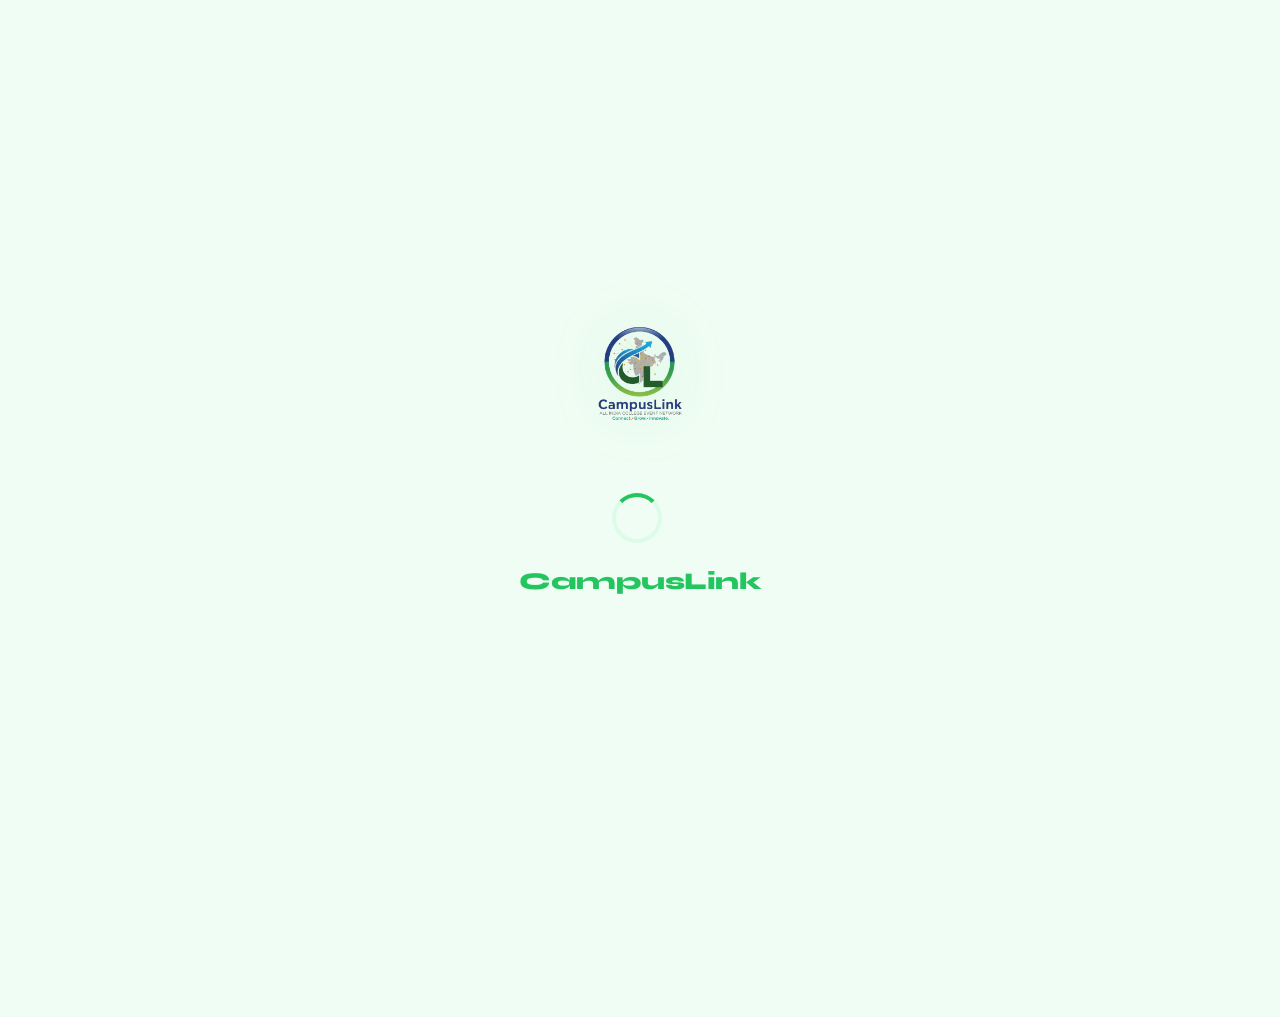
==== index.html @ ebceea73 "Update index.html" ====
<!DOCTYPE html>
<html lang="en" data-theme="emerald">

<head>
  <meta charset="UTF-8" />
  <meta name="viewport" content="width=device-width,initial-scale=1.0" />
  <title>CampusLink — Connect, Build, Grow at your University</title>
  <meta name="description"
    content="CampusLink is the ultimate student community platform for networking, project collaboration, and career growth. Connect with peers, share knowledge, and build your future together." />
  <meta name="keywords" content="campus networking, student collaboration, university projects, student events, hackathons, college community, CampusLink, My Daily Style, academic networking, student portfolio, university career growth" />
  <meta name="author" content="CampusLink" />
  <meta name="author" content="CampusLink1" />
   <meta name="author" content="CampusLinks" />
   <meta name="author" content="Campuslinks" />
  <meta name="robots" content="index, follow" />
  <link rel="canonical" href="https://campuslink-jade.vercel.app" />
<meta name="keywords" content="
student networking platform,
college student community,
university networking app,
student collaboration platform,
college project collaboration,
student project ideas platform,
find teammates for projects,
college social network app,
student portfolio platform,
campus events platform,
hackathon finder for students,
internship networking platform,
student startup community,
academic collaboration tool,
peer learning platform,
college discussion forum,
student innovation platform,
university student portal,
best app for college students,
connect with students online
" />
  <!-- 🌐 OPEN GRAPH / FACEBOOK -->
  <meta property="og:type" content="website" />
  <meta property="og:url" content="https://mydailystyle.vercel.app/" />
  <meta property="og:title" content="CampusLink — Connect, Build, Grow together." />
  <meta property="og:description" content="The leading platform for student communities. Share opportunities, build projects, and grow your network with peers at your university." />
  <meta property="og:image" content="https://campuslink-jade.vercel.app" />

  <!-- 🐦 TWITTER -->
  <meta property="twitter:card" content="summary_large_image" />
  <meta property="twitter:url" content="https://mydailystyle.vercel.app/" />
  <meta property="twitter:title" content="CampusLink — Connect, Build, Grow together." />
  <meta property="twitter:description" content="The leading platform for student communities. Share opportunities, build projects, and grow your network with peers at your university." />
  <meta property="twitter:image" content="https://campuslink-jade.vercel.app" />

  <!-- 🔍 SEARCH ENGINE VERIFICATION -->
  <meta name="google-site-verification" content="5dHqt3jVm4wXi-maROFBxlJ6jFKliN6-77WvpwLoIuQ" />

  <!-- 💎 JSON-LD SCHEMA (Structured Data) -->
  <script type="application/ld+json">
  {
    "@context": "https://schema.org",
    "@type": "WebApplication",
    "name": "CampusLink",
    "url": "https://mydailystyle.vercel.app/",
    "description": "A campus community platform where students connect, build projects, and grow together.",
    "applicationCategory": "Social Networking, Educational",
    "operatingSystem": "All",
    "author": {
      "@type": "Organization",
      "name": "CampusLink"
    },
    "offers": {
      "@type": "Offer",
      "price": "0",
      "priceCurrency": "USD"
    }
  }
  </script>

  <link rel="preconnect" href="https://fonts.googleapis.com" />
  <link
    href="https://fonts.googleapis.com/css2?family=Syne:wght@400;600;700;800&family=DM+Sans:wght@300;400;500;600&display=swap"
    rel="stylesheet" />
  <link rel="stylesheet" href="styles.css" />
  <!-- 💌 EMAILJS SDK -->
  <script type="text/javascript" src="https://cdn.jsdelivr.net/npm/@emailjs/browser@3/dist/email.min.js"></script>
</head>

<body class="loading">

  <!-- LOADING SCREEN -->
  <div id="loadingScreen" role="status" aria-label="Loading CampusLink">
    <img src="logo.png" alt="Logo" class="loading-logo" onerror="this.style.display='none'">
    <div class="spinner"></div>
    <h2>CampusLink</h2>
  </div>

  <div id="contentReady" class="content-ready">
    <!-- ═══════════════════════════════════════════
     NAVBAR
════════════════════════════════════════════ -->
    <nav class="navbar" role="navigation" aria-label="Main navigation">
      <div class="nav-logo" onclick="window.location.reload()">
        <img src="logo.png" alt="Logo" class="logo-img" onerror="this.style.display='none'">
        CampusLink
      </div>
      <div class="search-wrap">
        <span class="search-icon">🔍</span>
        <input type="text" id="globalSearch" class="search-input" placeholder="Search posts, people, projects…"
          autocomplete="off" aria-label="Search" />
      </div>
      <div class="nav-right">
        <button class="icon-btn" id="msgBtn" onclick="toggleMsgDropdown(event)" aria-label="Messages">
          💬<span class="msg-badge" style="display:none"></span>
        </button>
        <button class="icon-btn notif-btn" id="notifBtn" onclick="toggleNotifDropdown(event)"
          aria-label="Notifications">
          🔔<span class="notif-badge" style="display:none"></span>
        </button>
        <button class="theme-btn" id="themeBtn" onclick="openTheme()" aria-label="Change theme">
          🎨 <span id="themeName" class="theme-name-label">Emerald</span>
        </button>
        <div class="nav-avatar" id="navAvatar" onclick="window.location.href='settings.html'" title="Profile"></div>
        <button class="icon-btn" onclick="handleSignOut()" title="Sign Out" aria-label="Sign out">🚪</button>
      </div>
    </nav>

    <!-- ═══════════════════════════════════════════
     PAGE TABS
════════════════════════════════════════════ -->
    <div class="page-tabs" role="tablist">
      <button class="ptab" onclick="switchTab(this,'feed')" role="tab">📰 Feed</button>
      <button class="ptab" onclick="openCalendar()" role="tab">📅 Event Date</button>
      <button class="ptab active" onclick="switchTab(this,'events')" role="tab">🎯 Events</button>
      <button class="ptab" onclick="switchTab(this,'leaderboard')" role="tab">🥇 Leaderboard</button>
      <button class="ptab" onclick="switchTab(this,'explore')" role="tab">🌍 Explore</button>
      <button class="ptab" onclick="switchTab(this,'saved')" role="tab">📌 Saved</button>
      <button class="ptab" onclick="switchTab(this,'myposts')" role="tab">👤 My Posts</button>
    </div>

    <!-- ═══════════════════════════════════════════
     APP BODY
════════════════════════════════════════════ -->
    <div class="app-body">

      <!-- LEFT SIDEBAR -->
      <aside class="lsb" aria-label="Profile sidebar">

        <!-- Profile Card -->
        <div class="profile-card card">
          <div class="cover-img">
            <div class="lsb-avatar" id="lsbAvatar"></div>
          </div>
          <div class="profile-body">
            <h3 id="profileName">Loading…</h3>
            <p id="profileRole"></p>
            <div class="level-badge" id="levelBadge">⭐ Level 1</div>
            <div class="cred-bar">
              <div class="cred-label"><span>Credentials</span><span id="credPct">0%</span></div>
              <div class="cred-track">
                <div class="cred-fill" id="credFill" style="width:0%"></div>
              </div>
            </div>
            <div class="stats-grid">
              <div class="stat-item stat-clickable" onclick="openFollowersModal()" title="View Followers">
                <span class="stat-num" id="statFollowers">0</span>
                <span class="stat-lbl">Followers</span>
              </div>
              <div class="stat-item stat-clickable" onclick="openFollowingModal()" title="View Following">
                <span class="stat-num" id="statFollowing">0</span>
                <span class="stat-lbl">Following</span>
              </div>
              <div class="stat-item stat-clickable" onclick="openMyPostsTab()" title="View My Posts">
                <span class="stat-num" id="statPosts">0</span>
                <span class="stat-lbl">Posts</span>
              </div>
            </div>
          </div>
        </div>

        <!-- Nav Menu -->
        <nav class="lsb-nav card" aria-label="Sidebar navigation">
          <a class="nav-item" onclick="switchTab(this,'feed')">🏠
            <span>Home</span></a>
          <a class="nav-item" onclick="openCalendar()">📅<span>Event Calendar</span></a>
          <a class="nav-item" href="notifications.html">🔔<span>Notifications</span></a>
          <a class="nav-item" href="messages.html">💬 <span>Messages</span></a>
          <a class="nav-item" onclick="switchTab(this,'saved')">📌
            <span>Saved</span></a>
          <a class="nav-item" onclick="switchTab(this,'trends')">📊
            <span>Trends</span></a>
          <a class="nav-item" href="admin.html" id="adminNavLink" style="display:none">🛠️ <span>Admin Panel</span></a>
          <a class="nav-item" href="settings.html">⚙️ <span>Settings</span></a>
          <a class="nav-item" onclick="openContactModal()">💌 <span>Contact Support</span></a>
          <button class="btn-lsb-post" onclick="openComposer()">Post 🖊️</button>
        </nav>
      </aside>

      <!-- CENTER FEED -->
      <main class="feed-col" role="main">

        <!-- ── Search & Discover Bar ── -->
        <div class="search-bar-container card" id="pg-feed" style="display:none">
          <div class="search-bar-top">
            <div class="search-icon-inside">🔍</div>
            <input type="text" id="feedSearchInput" class="feed-search-input" placeholder="Search posts or thoughts…"
              onkeydown="handleFeedSearch(event)" list="searchSug" />
            <datalist id="searchSug">
              <option value="Hackathons 2024">
              <option value="Frontend Projects">
              <option value="Web Development">
              <option value="Python Workshop">
              <option value="AI / ML Events">
            </datalist>
            <button class="clear-search-btn" id="clearSearchBtn" onclick="clearFeedSearch()"
              style="display:none">✕</button>
          </div>
          <div class="search-categories">
            <button class="sc-btn active" onclick="setSearchCategory(this,'all')">🏠 All</button>
            <button class="sc-btn" onclick="setSearchCategory(this,'post')">📝 Post</button>
            <button class="sc-btn" onclick="setSearchCategory(this,'image')">🖼️ Image</button>
            <button class="sc-btn" onclick="setSearchCategory(this,'link')">🔗 Link</button>
            <button class="sc-btn" id="eventDateBtn">📅 Event Date</button>
            <button class="sc-btn" onclick="setSearchCategory(this,'hackathon')">🏆 Hackathon</button>
            <button class="sc-btn" onclick="setSearchCategory(this,'workshop')">⚙️ Workshop</button>
            <button class="sc-btn" onclick="setSearchCategory(this,'cultural')">🎨 Cultural</button>
            <button class="sc-btn" onclick="setSearchCategory(this,'symposium')">🏛️ Symposium</button>
          </div>
        </div>

        <!-- ── Events Calendar Modal ── -->
        <div class="overlay" id="calendarOverlay" onclick="closeCalendar(event)" role="dialog" aria-modal="true" aria-label="Event Calendar">
          <div class="modal calendar-modal">
            <div class="modal-header">
              <div style="display:flex;align-items:center;gap:12px">
                <h3 style="margin:0">📅 Event Calendar</h3>
                <button class="sc-btn trend-btn-modal" onclick="closeCalendar(); switchTab(document.querySelector('.nav-item[onclick*=\'trends\']'), 'trends')" style="padding:5px 12px; font-size:0.8rem; border-radius:20px; background:var(--bg2);">📊 Trends</button>
              </div>
              <button class="close-btn" onclick="closeCalendar()" aria-label="Close">✕</button>
            </div>
            <div class="modal-body">
              <div class="calendar-container">
                <div class="calendar-header">
                  <button class="cal-nav-btn" id="prevMonth">❮</button>
                  <h2 id="currentMonth">March 2024</h2>
                  <button class="cal-nav-btn" id="nextMonth">❯</button>
                </div>
                <div class="calendar-weekdays">
                  <div>Sun</div><div>Mon</div><div>Tue</div><div>Wed</div><div>Thu</div><div>Fri</div><div>Sat</div>
                </div>
                <div id="calendarDays" class="calendar-days"></div>
              </div>
              
              <div class="selected-date-events">
                <div class="sde-header">
                  <h4 id="selectedDateLabel">Events on March 26, 2024</h4>
                </div>
                <div id="calendarEventsList" class="calendar-events-list">
                  <!-- Event cards will be injected here -->
                </div>
              </div>
            </div>
          </div>
        </div>

        <!-- ── Posts Container ── -->
        <div id="postsContainer" style="display:none"></div>
        <div id="emptyFeed" class="empty-state" style="display:none">
          <h3>✨ No posts yet</h3>
          <p>Start creating content to see it appear here!</p>
        </div>

        <!-- ── Projects Page ── -->
        <div id="pg-projects" class="page-section" style="display:none">
          <div id="projectsContainer"></div>
        </div>

        <!-- ── Events Page (default landing view) ── -->
        <div id="pg-events" class="page-section">
          <!-- Header & jump nav -->
          <div class="ev-page-header card">
            <div class="ev-page-header-left">
              <span class="ev-page-icon">🎯</span>
              <div>
                <h2 class="ev-page-title">Campus Events</h2>
                <p class="ev-page-sub">All events organized by date</p>
              </div>
            </div>
            <div class="ev-jump-nav">
              <a class="ev-jump-btn" href="#ev-sec-today"   onclick="smoothJump('ev-sec-today')">🕐 Today</a>
              <a class="ev-jump-btn" href="#ev-sec-upcoming" onclick="smoothJump('ev-sec-upcoming')">🚀 Upcoming</a>
              <a class="ev-jump-btn" href="#ev-sec-past"    onclick="smoothJump('ev-sec-past')">📜 Past</a>
            </div>
          </div>
          <div id="eventsContainer"></div>
        </div>

        <!-- ── Leaderboard Page ── -->
        <div id="pg-leaderboard" class="page-section" style="display:none">
          <div class="filter-bar">
            <button class="filt-btn active" onclick="lbFilter(this,'All Time')">📊 All Time</button>
            <button class="filt-btn" onclick="lbFilter(this,'This Month')">📅 This Month</button>
            <button class="filt-btn" onclick="lbFilter(this,'This Week')">📈 This Week</button>
          </div>
          <div id="leaderboardContainer"></div>
        </div>

        <!-- ── Explore Page ── -->
        <div id="pg-explore" class="page-section" style="display:none">
          <div class="explore-grid" id="exploreContainer"></div>
        </div>

        <!-- ── Saved Page ── -->
        <div id="pg-saved" class="page-section" style="display:none">
          <!-- Header -->
          <div class="saved-header">
            <div class="saved-header-left">
              <span class="saved-icon-big">📌</span>
              <div>
                <h2 class="saved-title">Saved Posts</h2>
                <p class="saved-subtitle">Your personal collection of bookmarked content</p>
              </div>
            </div>
            <button class="saved-clear-btn" id="savedClearBtn" onclick="clearAllSaved()">🗑️ Clear All</button>
          </div>
          <!-- Filter tabs -->
          <div class="saved-filter-row" id="savedFilterRow">
            <button class="saved-filt active" onclick="setSavedFilter(this,'all')">🏠 All</button>
            <button class="saved-filt" onclick="setSavedFilter(this,'text')">📝 Posts</button>
            <button class="saved-filt" onclick="setSavedFilter(this,'image')">🖼️ Images</button>
            <button class="saved-filt" onclick="setSavedFilter(this,'link')">🔗 Links</button>
            <button class="saved-filt" onclick="setSavedFilter(this,'project')">🛠️ Projects</button>
            <button class="saved-filt" onclick="setSavedFilter(this,'hackathon')">🏆 Hackathons</button>
          </div>
          <!-- Posts list -->
          <div id="savedContainer"></div>
          <div id="savedEmpty" class="empty-state" style="display:none">
            <div style="font-size:3rem;margin-bottom:12px">📌</div>
            <h3>Nothing saved yet</h3>
            <p>Tap the 📌 bookmark button on any post to save it here.</p>
          </div>
        </div>

        <!-- ── My Posts Page ── -->
        <div id="pg-myposts" class="page-section" style="display:none">
          <!-- Header -->
          <div class="myp-header">
            <div class="myp-header-left">
              <div class="myp-avatar" id="mypAvatar"></div>
              <div>
                <h2 class="myp-title" id="mypName">My Posts</h2>
                <p class="myp-subtitle" id="mypCount">Loading…</p>
              </div>
            </div>
            <button class="myp-compose-btn" onclick="openComposer()">➕ New Post</button>
          </div>
          <!-- View toggle -->
          <div class="myp-view-row">
            <button class="myp-view-btn active" id="mypListBtn" onclick="setMyPostsView('list',this)">☰ List</button>
            <button class="myp-view-btn" id="mypGridBtn" onclick="setMyPostsView('grid',this)">⋮⋮ Grid</button>
          </div>
          <!-- Posts container -->
          <div id="myPostsContainer" class="myp-list"></div>
          <div id="myPostsEmpty" class="empty-state" style="display:none">
            <div style="font-size:3rem;margin-bottom:12px">👤</div>
            <h3>No posts yet</h3>
            <p>Share something with the campus community!</p>
            <button class="btn-submit" style="margin-top:16px;max-width:200px" onclick="openComposer()">➕ Create First
              Post</button>
          </div> <!-- /myPostsEmpty -->
        </div> <!-- /pg-myposts -->

        <!-- ── Contact Support Modal ── -->
        <div class="overlay" id="contactOverlay" onclick="closeContactModal(event)" role="dialog" aria-modal="true" aria-label="Contact Support">
          <div class="modal" style="max-width: 550px;">
            <div class="modal-header">
              <h3>💌 Contact Support</h3>
              <button class="close-btn" onclick="closeContactModal()" aria-label="Close">✕</button>
            </div>
            <div class="modal-body">
              <p style="font-size: 0.85rem; color: var(--muted); margin-bottom: 20px; text-align: center;">Have a question or feedback? Send us a message and we'll get back to you!</p>
              <form id="contactForm" onsubmit="handleContactSubmit(event)">
                <div class="form-group">
                  <label for="contactName">Your Name</label>
                  <input type="text" id="contactName" class="form-ctrl" required placeholder="Full Name" />
                </div>
                <div class="form-group">
                  <label for="contactEmail">Your Email</label>
                  <input type="email" id="contactEmail" class="form-ctrl" required placeholder="your.email@example.com" />
                </div>
                <div class="form-group">
                  <label for="contactSubject">Subject</label>
                  <input type="text" id="contactSubject" class="form-ctrl" required placeholder="How can we help?" />
                </div>
                <div class="form-group">
                  <label for="contactMessage">Message</label>
                  <textarea id="contactMessage" class="form-ctrl" rows="5" required placeholder="Describe your issue or feedback…"></textarea>
                </div>
                <button type="submit" class="btn-submit" id="contactSubmitBtn">Send Message 🚀</button>
              </form>
            </div>
          </div>
        </div>
        
        <!-- ── Trends/Widgets Page (Mobile-Specific) ── -->
        <div id="pg-trends" class="page-section" style="display:none; padding: 10px 16px;">
          <div class="trends-mobile-wrapper">
             <div class="widget card" style="margin-bottom: 16px;">
                <h3 class="widget-title">🏆 Trending Hackathons</h3>
                <div id="hackathonsWidgetTrends"></div>
             </div>
             <div class="widget card" style="margin-bottom: 16px;">
                <h3 class="widget-title">🥇 Top Contributors</h3>
                <div id="topUsersWidgetTrends"></div>
             </div>
             <div class="widget card">
                <h3 class="widget-title">⚡ Quick Links</h3>
                <div class="quick-link" onclick="toast('❓ Help Center coming soon!')">
                  <div class="wi-icon">❓</div>
                  <div class="wi-info">
                    <h4>Help Center</h4>
                    <p>Get started guide</p>
                  </div>
                </div>
                <div class="quick-link" onclick="toast('📣 Event creation coming soon!')">
                  <div class="wi-icon">📣</div>
                  <div class="wi-info">
                    <h4>Create Event</h4>
                    <p>Share opportunities</p>
                  </div>
                </div>
                <div class="quick-link" onclick="toast('👥 Groups coming soon!')">
                  <div class="wi-icon">👥</div>
                  <div class="wi-info">
                    <h4>Join Groups</h4>
                    <p>Find your tribe</p>
                  </div>
                </div>
             </div>
          </div>
        </div>

      </main>

      <!-- RIGHT SIDEBAR -->
      <aside class="rsb" aria-label="Widgets sidebar">

        <!-- Trending Hackathons -->
        <div class="widget card">
          <h3 class="widget-title">🏆 Trending Hackathons</h3>
          <div id="hackathonsWidget"></div>
        </div>

        <!-- Top Contributors -->
        <div class="widget card">
          <h3 class="widget-title">🥇 Top Contributors</h3>
          <div id="topUsersWidget"></div>
        </div>

        <!-- Quick Links -->
        <div class="widget card">
          <h3 class="widget-title">⚡ Quick Links</h3>
          <div class="quick-link" onclick="toast('❓ Help Center coming soon!')">
            <div class="wi-icon">❓</div>
            <div class="wi-info">
              <h4>Help Center</h4>
              <p>Get started guide</p>
            </div>
          </div>
          <div class="quick-link" onclick="toast('📣 Event creation coming soon!')">
            <div class="wi-icon">📣</div>
            <div class="wi-info">
              <h4>Create Event</h4>
              <p>Share opportunities</p>
            </div>
          </div>
          <div class="quick-link" onclick="toast('👥 Groups coming soon!')">
            <div class="wi-icon">👥</div>
            <div class="wi-info">
              <h4>Join Groups</h4>
              <p>Find your tribe</p>
            </div>
          </div>
        </div>

      </aside>
    </div><!-- /app-body -->

    <!-- ═══════════════════════════════════════════
     MODALS
════════════════════════════════════════════ -->

    <!-- Post Composer -->
    <div class="overlay" id="composerOverlay" onclick="closeComposer(event)" role="dialog" aria-modal="true"
      aria-label="Create post">
      <div class="modal">
        <div class="modal-header">
          <h3>✨ Create New Post</h3>
          <button class="close-btn" onclick="closeComposer()" aria-label="Close">✕</button>
        </div>
        <div class="modal-body">
          <!-- 1. Common Text Area -->
          <div class="form-group">
            <label for="postContent">Write something...</label>
            <textarea id="postContent" class="form-ctrl" rows="4"
              placeholder="Share your thoughts or event details…"></textarea>
          </div>

          <!-- 2. Post Type Selection -->
          <div class="form-group">
            <label for="postTypeSelect">What are you sharing?</label>
            <select id="postTypeSelect" class="form-ctrl" onchange="updatePostFormFields()">
              <option value="text">📝 Just Text</option>
              <option value="image">🖼️ Image Post</option>
              <option value="link">🔗 Link / URL</option>
              <option value="project">🛠️ Project / Idea</option>
              <option value="hackathon">🏆 Hackathon</option>
              <option value="workshop">⚙️ Workshop</option>
              <option value="cultural">🎨 Cultural Event</option>
              <option value="symposium">🏛️ Symposium</option>
            </select>
          </div>

          <!-- 3. Dynamic Form Fields (Shown/Hidden via JS) -->

          <!-- Shared: Image Field (for Image type and Event types) -->
          <div class="form-group d-field" id="df-image" style="display:none">
            <label for="postImageFile">Attach Image / Poster</label>
            <input type="file" id="postImageFile" class="form-ctrl" accept="image/*" />
          </div>

          <!-- Shared: Link Field (for Link type) -->
          <div class="form-group d-field" id="df-link" style="display:none">
            <label for="postLinkURL">Destination URL</label>
            <input type="url" id="postLinkURL" class="form-ctrl" placeholder="https://example.com/project" />
          </div>

          <!-- Shared: Event Fields (for Hackathon, Workshop, Cultural) -->
          <div id="df-event-group" class="d-field" style="display:none">
            <div class="form-group">
              <label for="postEventTitle">Event Title</label>
              <input type="text" id="postEventTitle" class="form-ctrl" placeholder="Cool Hackathon Name" />
            </div>
            <div class="form-group">
              <label for="postEventCollege">College / Institution Name</label>
              <input type="text" id="postEventCollege" class="form-ctrl" placeholder="e.g. Sona College of Technology" />
            </div>
            <div class="form-group">
              <label for="postEventDate">Event Date & Time</label>
              <input type="datetime-local" id="postEventDate" class="form-ctrl" />
            </div>
          </div>

          <!-- Shared: Hashtags (Always available) -->
          <div class="form-group">
            <label for="postTags">Add Hashtags</label>
            <input type="text" id="postTags" class="form-ctrl" placeholder="#coding #project #event" />
          </div>

          <button class="btn-submit" id="postSubmitBtn" onclick="createPost()">Post Now 🚀</button>
        </div>
      </div>
    </div>

    <!-- Theme Selector -->
    <div class="overlay" id="themeOverlay" onclick="closeThemeOutside(event)" role="dialog" aria-modal="true"
      aria-label="Choose theme">
      <div class="modal">
        <div class="modal-header">
          <h3>🎨 Choose Your Theme</h3>
          <button class="close-btn" onclick="closeTheme()" aria-label="Close">✕</button>
        </div>
        <div class="modal-body">
          <div class="theme-grid">
            <div class="th-card" onclick="applyTheme('emerald',this)">
              <div class="th-preview" style="background:linear-gradient(135deg,#22C55E,#10B981)"></div>
              <span>Emerald</span>
            </div>
            <div class="th-card" onclick="applyTheme('ocean',this)">
              <div class="th-preview" style="background:linear-gradient(135deg,#3B82F6,#06B6D4)"></div>
              <span>Ocean</span>
            </div>
            <div class="th-card" onclick="applyTheme('violet',this)">
              <div class="th-preview" style="background:linear-gradient(135deg,#8B5CF6,#EC4899)"></div>
              <span>Violet</span>
            </div>
            <div class="th-card" onclick="applyTheme('midnight',this)">
              <div class="th-preview" style="background:linear-gradient(135deg,#38BDF8,#818CF8)"></div>
              <span>Midnight</span>
            </div>
            <div class="th-card" onclick="applyTheme('rose',this)">
              <div class="th-preview" style="background:linear-gradient(135deg,#F43F5E,#FB923C)"></div><span>Rose</span>
            </div>
            <div class="th-card" onclick="applyTheme('solar',this)">
              <div class="th-preview" style="background:linear-gradient(135deg,#F59E0B,#EF4444)"></div>
              <span>Solar</span>
            </div>
          </div>
        </div>
      </div>
    </div>

    <!-- Lightbox -->
    <div class="lightbox" id="lightbox" onclick="closeLightbox()" role="dialog" aria-modal="true"
      aria-label="Image viewer">
      <img id="lightboxImg" src="" alt="Full size image" />
    </div>

    <!-- Toast -->
    <div id="toastEl" role="status" aria-live="polite"></div>

    <!-- ═══════════════════════════════════════════
     FOLLOWERS MODAL
════════════════════════════════════════════ -->
    <div class="overlay" id="followersOverlay" onclick="closeFollowersModal(event)" role="dialog" aria-modal="true"
      aria-label="Followers">
      <div class="modal follow-modal">
        <div class="modal-header">
          <h3>👥 Followers <span class="fm-count" id="followersCount"></span></h3>
          <button class="close-btn" onclick="closeFollowersModal()" aria-label="Close">✕</button>
        </div>
        <div class="modal-body" style="padding-top:0">
          <!-- Search inside modal -->
          <div class="fm-search-wrap">
            <span class="fm-search-icon">🔍</span>
            <input type="text" class="fm-search-input" id="followersSearch" placeholder="Search followers…"
              oninput="filterFollowList('followers',this.value)" />
          </div>
          <!-- List -->
          <div class="fm-list" id="followersList"></div>
        </div>
      </div>
    </div>

    <!-- ═══════════════════════════════════════════
     FOLLOWING MODAL
════════════════════════════════════════════ -->
    <div class="overlay" id="followingOverlay" onclick="closeFollowingModal(event)" role="dialog" aria-modal="true"
      aria-label="Following">
      <div class="modal follow-modal">
        <div class="modal-header">
          <h3>👤 Following <span class="fm-count" id="followingCount"></span></h3>
          <button class="close-btn" onclick="closeFollowingModal()" aria-label="Close">✕</button>
        </div>
        <div class="modal-body" style="padding-top:0">
          <!-- Search inside modal -->
          <div class="fm-search-wrap">
            <span class="fm-search-icon">🔍</span>
            <input type="text" class="fm-search-input" id="followingSearch" placeholder="Search following…"
              oninput="filterFollowList('following',this.value)" />
          </div>
          <!-- List -->
          <div class="fm-list" id="followingList"></div>
        </div>
      </div>
    </div>

    <!-- Upload progress bar -->
    <div id="uploadBar"
      style="display:none;position:fixed;bottom:70px;left:50%;transform:translateX(-50%);background:var(--card);border:1.5px solid var(--border);border-radius:12px;padding:12px 20px;z-index:2100;font-family:'Syne',sans-serif;font-size:.85rem;color:var(--text);box-shadow:0 8px 24px rgba(0,0,0,.15)">
      ⏫ Uploading… <span id="uploadPct">0%</span>
    </div>

    <!-- ═══════════════════════════════════════════
     MOBILE BOTTOM NAV
════════════════════════════════════════════ -->
    <nav class="mobile-nav" aria-label="Mobile navigation">
      <button class="m-nav-item active" onclick="switchTab(document.querySelector('.ptab'),'feed')">
        <span class="m-nav-icon">🏠</span><span class="m-nav-lbl">Home</span>
      </button>
      <button class="m-nav-item" onclick="openCalendar()">
        <span class="m-nav-icon">📅</span><span class="m-nav-lbl">Events</span>
      </button>
      <button class="m-nav-item m-nav-create" onclick="openComposer()">
        <span class="m-nav-icon">+</span><span class="m-nav-lbl">Create</span>
      </button>
      <a href="messages.html" class="m-nav-item">
        <span class="m-nav-icon">💬</span><span class="m-nav-lbl">Chats</span>
      </a>
      <a href="settings.html" class="m-nav-item">
        <span class="m-nav-icon">⚙️</span><span class="m-nav-lbl">Settings</span>
      </a>
      <a href="admin.html" class="m-nav-item" id="adminNavLinkMobile" style="display:none">
        <span class="m-nav-icon">🛠️</span><span class="m-nav-lbl">Admin</span>
      </a>
    </nav>

  </div><!-- /contentReady -->

  <script type="module" src="app.js"></script>
</body>

</html>
---- styles.css ----
/* ================================================================
   styles.css — CampusLink Complete Stylesheet
   ================================================================ */

/* ── Theme Tokens ─────────────────────────────────────────────── */
[data-theme="emerald"]{
  --bg:#F0FDF4;--bg2:#DCFCE7;--card:#fff;--border:#BBF7D0;
  --primary:#22C55E;--primary2:#16A34A;--accent:#10B981;
  --text:#111827;--text2:#374151;--muted:#6B7280;
  --nav:rgba(240,253,244,.92);--glow:rgba(34,197,94,.15);
  --badge:#D1FAE5;--badge-t:#065F46;
  --grad:linear-gradient(135deg,#22C55E,#10B981,#059669);
  --hero:linear-gradient(135deg,#16A34A,#059669,#0D9488)}

[data-theme="ocean"]{
  --bg:#EFF6FF;--bg2:#DBEAFE;--card:#fff;--border:#BFDBFE;
  --primary:#3B82F6;--primary2:#2563EB;--accent:#06B6D4;
  --text:#0F172A;--text2:#1E3A5F;--muted:#64748B;
  --nav:rgba(239,246,255,.92);--glow:rgba(59,130,246,.15);
  --badge:#DBEAFE;--badge-t:#1E40AF;
  --grad:linear-gradient(135deg,#3B82F6,#06B6D4,#0891B2);
  --hero:linear-gradient(135deg,#1D4ED8,#0891B2,#0E7490)}

[data-theme="violet"]{
  --bg:#FAF5FF;--bg2:#EDE9FE;--card:#fff;--border:#DDD6FE;
  --primary:#8B5CF6;--primary2:#7C3AED;--accent:#EC4899;
  --text:#1E1B4B;--text2:#2D2060;--muted:#6B7280;
  --nav:rgba(250,245,255,.92);--glow:rgba(139,92,246,.15);
  --badge:#EDE9FE;--badge-t:#4C1D95;
  --grad:linear-gradient(135deg,#8B5CF6,#EC4899,#F43F5E);
  --hero:linear-gradient(135deg,#6D28D9,#DB2777,#9333EA)}

[data-theme="midnight"]{
  --bg:#0F172A;--bg2:#1E293B;--card:#1E293B;--border:#334155;
  --primary:#38BDF8;--primary2:#0EA5E9;--accent:#818CF8;
  --text:#F1F5F9;--text2:#CBD5E1;--muted:#94A3B8;
  --nav:rgba(15,23,42,.95);--glow:rgba(56,189,248,.15);
  --badge:#1E3A5F;--badge-t:#7DD3FC;
  --grad:linear-gradient(135deg,#38BDF8,#818CF8,#C084FC);
  --hero:linear-gradient(135deg,#0369A1,#4338CA,#6D28D9)}

[data-theme="rose"]{
  --bg:#FFF1F2;--bg2:#FFE4E6;--card:#fff;--border:#FECDD3;
  --primary:#F43F5E;--primary2:#E11D48;--accent:#FB923C;
  --text:#1C0A10;--text2:#3B0A1A;--muted:#9F7182;
  --nav:rgba(255,241,242,.92);--glow:rgba(244,63,94,.15);
  --badge:#FFE4E6;--badge-t:#9F1239;
  --grad:linear-gradient(135deg,#F43F5E,#FB923C,#FBBF24);
  --hero:linear-gradient(135deg,#BE123C,#EA580C,#D97706)}

[data-theme="solar"]{
  --bg:#FFFBEB;--bg2:#FEF3C7;--card:#fff;--border:#FDE68A;
  --primary:#F59E0B;--primary2:#D97706;--accent:#EF4444;
  --text:#1C1917;--text2:#292524;--muted:#78716C;
  --nav:rgba(255,251,235,.92);--glow:rgba(245,158,11,.15);
  --badge:#FEF3C7;--badge-t:#92400E;
  --grad:linear-gradient(135deg,#F59E0B,#EF4444,#EC4899);
  --hero:linear-gradient(135deg,#D97706,#DC2626,#B45309)}

/* ── Reset & Base ──────────────────────────────────────────────── */
*,*::before,*::after{margin:0;padding:0;box-sizing:border-box}
html{scroll-behavior:smooth;overflow-x:hidden;font-size:16px}
@media (min-width: 1400px) { html { font-size: 18px; } }
@media (max-width: 480px) { html { font-size: 14px; } }
body{
  font-family:'DM Sans',sans-serif;
  background:var(--bg);color:var(--text);
  min-height:100vh;
  font-size:1rem;
  transition:background .35s,color .35s}
::-webkit-scrollbar{width:8px}
::-webkit-scrollbar-track{background:var(--bg2)}
::-webkit-scrollbar-thumb{background:var(--border);border-radius:99px}
::-webkit-scrollbar-thumb:hover{background:var(--primary)}

/* ── Cards ─────────────────────────────────────────────────────── */
.card{
  background:var(--card);
  border:1.5px solid var(--border);
  border-radius:18px;
  transition:box-shadow .3s,transform .3s}

/* ── NAVBAR ─────────────────────────────────────────────────────── */
.navbar{
  position:fixed;top:0;left:0;right:0;z-index:900;
  height:68px;
  background:var(--nav);backdrop-filter:blur(20px);-webkit-backdrop-filter:blur(20px);
  border-bottom:1.5px solid var(--border);
  display:flex;align-items:center;padding:0 clamp(10px,2vw,24px);gap:8px;
  box-shadow:0 4px 24px rgba(0,0,0,.06);
  will-change:transform;
  transition:transform .32s cubic-bezier(.4,0,.2,1), box-shadow .32s, background .35s, border-color .35s}


.nav-logo{
  font-family:'Syne',sans-serif;font-weight:800;font-size:1.5rem;
  color:var(--primary);display:flex;align-items:center;gap:10px;
  white-space:nowrap;cursor:pointer;
  transition:transform .2s}
.logo-img {
  height: 32px;
  width: auto;
  object-fit: contain;
}
.nav-logo:hover{transform:scale(1.05)}

.search-wrap{flex:1;min-width:0;max-width:360px;position:relative}
.search-icon{position:absolute;left:11px;top:50%;transform:translateY(-50%);font-size:.9rem;pointer-events:none}
.search-input{
  width:100%;padding:10px 16px 10px 38px;
  border-radius:40px;border:1.5px solid var(--border);
  background:var(--card);color:var(--text);
  font-family:'DM Sans',sans-serif;font-size:1rem;outline:none;
  transition:all .2s}
.search-input:focus{border-color:var(--primary);box-shadow:0 0 0 3px var(--glow)}
.search-input::placeholder{color:var(--muted)}

.nav-right{display:flex;align-items:center;gap:8px;margin-left:auto}
.icon-btn{
  width:42px;height:42px;border-radius:50%;
  border:1.5px solid var(--border);background:var(--card);
  font-size:1.1rem;cursor:pointer;color:var(--text);
  display:flex;align-items:center;justify-content:center;
  transition:all .2s;position:relative}
.icon-btn:hover{background:var(--bg2);border-color:var(--primary);transform:scale(1.1)}

.notif-badge{
  width:9px;height:9px;background:var(--primary);border-radius:50%;
  position:absolute;top:4px;right:4px;
  animation:pulse 2s infinite}
@keyframes pulse{0%,100%{opacity:1}50%{opacity:.4}}

.nav-right{display:flex;align-items:center;gap:8px;flex-shrink:0;margin-left:auto}

.theme-btn{
  display:flex;align-items:center;gap:6px;
  padding:8px 16px;border-radius:30px;
  border:1.5px solid var(--border);background:var(--card);
  font-family:'Syne',sans-serif;font-size:.9rem;font-weight:600;
  color:var(--text2);cursor:pointer;
  transition:all .2s;white-space:nowrap}
.theme-btn:hover{border-color:var(--primary);background:var(--bg2);transform:scale(1.05)}

@media(max-width:900px) {
  .theme-name-label { display: none; }
  .theme-btn { padding: 6px 10px; }
}

.nav-avatar{
  width:36px;height:36px;border-radius:50%;
  background:var(--grad);
  font-family:'Syne',sans-serif;font-weight:800;font-size:.8rem;color:#fff;
  border:2px solid var(--primary);
  display:flex;align-items:center;justify-content:center;
  cursor:pointer;transition:all .2s;
  overflow:hidden}
.nav-avatar img{width:100%;height:100%;object-fit:cover;border-radius:50%}
.nav-avatar:hover{transform:scale(1.15);box-shadow:0 0 15px var(--glow)}

/* ── PAGE TABS ──────────────────────────────────────────────────── */
.page-tabs{
  position:sticky;top:68px;z-index:800;
  background:var(--nav);backdrop-filter:blur(18px);-webkit-backdrop-filter:blur(18px);
  border-bottom:1.5px solid var(--border);
  display:flex;padding:0 clamp(8px,2vw,24px);gap:4px;
  height:56px;align-items:center;overflow-x:auto;scrollbar-width:none;
  will-change:transform;
  transition:transform .32s cubic-bezier(.4,0,.2,1)}
.page-tabs::-webkit-scrollbar{display:none}
.ptab{
  padding:10px 20px;border-radius:10px;border:none;
  font-family:'Syne',sans-serif;font-size:1rem;font-weight:700;
  color:var(--muted);background:transparent;
  display:flex;align-items:center;gap:6px;white-space:nowrap;
  cursor:pointer;transition:all .2s}
.ptab:hover{color:var(--primary);background:var(--bg2)}
.ptab.active{background:var(--primary);color:#fff;box-shadow:0 4px 12px var(--glow)}

/* ── APP BODY ───────────────────────────────────────────────────── */
.app-body{
  width:100%;max-width:1440px;margin:124px auto 0;
  padding:18px clamp(10px,2vw,24px);
  display:grid;
  grid-template-columns:minmax(220px,20%) minmax(0,1fr) minmax(220px,20%);
  gap:clamp(12px,1.5vw,24px);
  box-sizing:border-box}

/* ── FEED SEARCH BAR ─────────────────────────────────────────── */
.search-bar-container{background:var(--card);border:1.5px solid var(--border);border-radius:18px;padding:20px;margin-bottom:24px;transition:all .3s}
.search-bar-container:focus-within{border-color:var(--primary);box-shadow:0 8px 24px var(--glow)}
.search-bar-top{position:relative;display:flex;align-items:center;gap:10px}
.search-icon-inside{position:absolute;left:14px;font-size:1.2rem;color:var(--muted);pointer-events:none}
.feed-search-input{
  width:100%;padding:14px 44px 14px 46px;
  border-radius:14px;border:1.5px solid var(--border);
  background:var(--bg2);color:var(--text);font-family:inherit;
  font-size:1.1rem;outline:none;transition:all .2s;border:none}
.feed-search-input:focus{background:var(--card);outline:none}

.clear-search-btn{
  position:absolute;right:10px;top:50%;transform:translateY(-50%);
  width:28px;height:28px;border-radius:50%;border:none;
  background:var(--border);color:var(--text2);font-size:.8rem;
  cursor:pointer;display:flex;align-items:center;justify-content:center;transition:all .2s;
  padding:0;line-height:1}
.clear-search-btn:hover{background:var(--muted);color:#fff}

.search-categories{display:flex;gap:8px;margin-top:14px;overflow-x:auto;padding-bottom:5px;scrollbar-width:none}
.search-categories::-webkit-scrollbar{display:none}
.sc-btn{
  padding:10px 20px;border-radius:12px;border:1.5px solid var(--border);
  background:var(--bg2);font-family:'Syne',sans-serif;font-size:.95rem;
  font-weight:700;color:var(--muted);cursor:pointer;white-space:nowrap;
  transition:all .2s;display:flex;align-items:center;gap:6px}
.sc-btn:hover{border-color:var(--primary);color:var(--primary)}
.sc-btn.active{background:var(--primary);color:#fff;border-color:var(--primary);box-shadow:0 4px 12px var(--glow)}

/* ── LEFT SIDEBAR ───────────────────────────────────────────────── */
.lsb{position:sticky;top:130px;height:fit-content;display:flex;flex-direction:column;gap:14px}

.profile-card{overflow:hidden;box-shadow:0 4px 20px var(--glow)}
.profile-card:hover{box-shadow:0 8px 30px var(--glow);transform:translateY(-2px)}

.cover-img{
  height:80px;background:var(--hero);position:relative;overflow:hidden}
.cover-img::before{
  content:'';position:absolute;inset:0;
  background:url("data:image/svg+xml,%3Csvg width='20' height='20' viewBox='0 0 20 20' xmlns='http://www.w3.org/2000/svg'%3E%3Ccircle cx='10' cy='10' r='1.5' fill='%23fff' fill-opacity='0.08'/%3E%3C/svg%3E");
  animation:drift 15s linear infinite}
@keyframes drift{to{background-position:60px 60px}}

.lsb-avatar{
  width:64px;height:64px;border-radius:50%;
  background:var(--grad);border:4px solid var(--card);
  position:absolute;bottom:-32px;left:16px;
  font-family:'Syne',sans-serif;font-weight:800;font-size:1.3rem;color:#fff;
  display:flex;align-items:center;justify-content:center;
  box-shadow:0 6px 18px var(--glow);overflow:hidden}
.lsb-avatar img{width:100%;height:100%;object-fit:cover;border-radius:50%}

.profile-body{padding:44px 18px 18px}
.profile-body h3{font-family:'Syne',sans-serif;font-size:1.15rem;font-weight:800;color:var(--text)}
.profile-body>p{font-size:.9rem;color:var(--muted);margin-top:3px}

.level-badge{
  display:inline-flex;align-items:center;gap:5px;margin-top:8px;
  padding:5px 13px;border-radius:20px;
  background:var(--badge);color:var(--badge-t);
  font-family:'Syne',sans-serif;font-size:.82rem;font-weight:700}

.cred-bar{margin-top:12px}
.cred-label{display:flex;justify-content:space-between;font-size:.78rem;color:var(--muted);margin-bottom:4px}
.cred-track{height:7px;background:var(--bg2);border-radius:99px;border:1px solid var(--border);overflow:hidden}
.cred-fill{height:100%;background:var(--grad);border-radius:99px;width:0%;transition:width 1.5s cubic-bezier(.4,0,.2,1)}

.stats-grid{
  display:grid;grid-template-columns:repeat(3,1fr);
  border-top:1.5px solid var(--border);margin-top:14px;
  gap:1px;background:var(--border)}
.stat-item{
  background:var(--card);padding:14px 6px;text-align:center;
  cursor:default;transition:background .2s}
.stat-item:hover{background:var(--bg2)}
.stat-num{display:block;font-family:'Syne',sans-serif;font-size:1.2rem;font-weight:800;color:var(--primary)}
.stat-lbl{display:block;font-size:.78rem;color:var(--muted);margin-top:3px}

.lsb-nav{padding:10px}
.nav-item{
  display:flex;align-items:center;gap:12px;padding:13px 16px;
  border-radius:12px;font-size:1rem;
  color:var(--text2);text-decoration:none;cursor:pointer;
  transition:all .18s}
.nav-item:hover,.nav-item.active{background:var(--grad);color:#fff;font-weight:700}

.btn-lsb-post{
  width:100%;margin-top:12px;padding:14px;
  border-radius:12px;border:none;
  background:var(--grad);color:#fff;
  font-family:'Syne',sans-serif;font-size:1.05rem;font-weight:800;
  cursor:pointer;transition:all .2s;
  box-shadow:0 4px 15px var(--glow)}
.btn-lsb-post:hover{transform:translateY(-2px);box-shadow:0 8px 25px var(--glow);filter:brightness(1.05)}
.btn-lsb-post:active{transform:scale(0.98)}

/* ── RIGHT SIDEBAR ──────────────────────────────────────────────── */
.rsb{position:sticky;top:130px;height:fit-content;display:flex;flex-direction:column;gap:14px}
.widget{padding:20px;box-shadow:0 2px 16px rgba(0,0,0,.04);transition:all .3s}
.widget:hover{box-shadow:0 4px 24px var(--glow)}
.widget-title{font-family:'Syne',sans-serif;font-size:1.05rem;font-weight:800;color:var(--text);margin-bottom:14px;display:flex;align-items:center;gap:6px}

.wi-item,.quick-link{
  display:flex;align-items:center;gap:10px;padding:11px 14px;
  border-radius:12px;margin-bottom:7px;
  background:var(--bg2);cursor:pointer;
  transition:all .18s}
.wi-item:hover,.quick-link:hover{background:var(--border);transform:translateX(4px);box-shadow:0 2px 8px var(--glow)}
.wi-icon{
  width:38px;height:38px;border-radius:10px;
  background:var(--grad);display:flex;align-items:center;justify-content:center;
  font-size:1.1rem;flex-shrink:0}
.wi-info h4{font-size:.95rem;font-weight:700;color:var(--text)}
.wi-info p{font-size:.82rem;color:var(--muted)}

/* ── FEED / CREATE POST ─────────────────────────────────────────── */
.feed-col{display:flex;flex-direction:column;gap:16px;min-width:0}
.create-box{padding:18px;box-shadow:0 2px 16px var(--glow);transition:all .3s}
.create-box:hover{box-shadow:0 4px 24px var(--glow)}
.create-top{display:flex;gap:12px;align-items:center}
.create-avatar{
  width:42px;height:42px;border-radius:50%;background:var(--grad);
  display:flex;align-items:center;justify-content:center;
  font-family:'Syne',sans-serif;font-weight:800;font-size:.9rem;color:#fff;
  box-shadow:0 2px 8px var(--glow);flex-shrink:0;overflow:hidden}
.create-avatar img{width:100%;height:100%;object-fit:cover;border-radius:50%}
.create-input{
  flex:1;padding:13px 18px;border-radius:30px;
  border:1.5px solid var(--border);background:var(--bg2);
  color:var(--muted);font-family:'DM Sans',sans-serif;font-size:1rem;
  text-align:left;cursor:pointer;transition:all .2s}
.create-input:hover{border-color:var(--primary);background:var(--card);color:var(--text)}

.post-type-btns{display:flex;gap:7px;flex-wrap:wrap;margin-top:14px;padding-top:14px;border-top:1.5px solid var(--border)}
.cbt{
  display:flex;align-items:center;gap:5px;padding:7px 13px;
  border-radius:30px;border:1.5px solid var(--border);
  background:transparent;font-family:'DM Sans',sans-serif;
  font-size:.78rem;font-weight:600;color:var(--muted);cursor:pointer;
  transition:all .2s}
.cbt:hover,.cbt.sel{background:var(--grad);border-color:var(--primary);color:#fff}

/* ── POST CARDS ─────────────────────────────────────────────────── */
.post-card{
  background:var(--card);border:1.5px solid var(--border);
  border-radius:16px;padding:22px;
  margin-bottom:24px;
  box-shadow:0 2px 12px rgba(0,0,0,.04);
  transition:all .3s}
.post-card:hover{box-shadow:0 4px 20px var(--glow);transform:translateY(-2px)}

.post-header{display:flex;align-items:flex-start;gap:14px;margin-bottom:14px}
.post-header-right{display:flex;align-items:center;gap:6px;flex-shrink:0;flex-wrap:wrap;justify-content:flex-end}
.post-avatar{
  width:46px;height:46px;border-radius:50%;background:var(--grad);
  display:flex;align-items:center;justify-content:center;
  font-family:'Syne',sans-serif;font-weight:800;font-size:1rem;color:#fff;flex-shrink:0;overflow:hidden}
.post-avatar img{width:100%;height:100%;object-fit:cover;border-radius:50%}
.post-info{flex:1}
.post-info h4{font-family:'Syne',sans-serif;font-size:1.05rem;font-weight:700;color:var(--text)}
.post-info p{font-size:.88rem;color:var(--muted);margin-top:2px}

/* Post header right — badge + follow btn */
.post-header-right{display:flex;align-items:center;gap:8px;flex-shrink:0}

/* Follow button on post */
.post-follow-btn{
  padding:7px 17px;border-radius:30px;border:1.5px solid var(--primary);
  background:transparent;color:var(--primary);
  font-family:'Syne',sans-serif;font-size:.85rem;font-weight:700;
  cursor:pointer;transition:all .2s;white-space:nowrap}
.post-follow-btn:hover{background:var(--primary);color:#fff;transform:scale(1.05)}
.post-follow-btn.following{
  background:var(--bg2);color:var(--muted);
  border-color:var(--border)}
.post-follow-btn.following:hover{
  background:#FEE2E2;color:#DC2626;border-color:#FCA5A5}

/* Own-post "You" tag */
.own-post-tag{
  font-size:.7rem;font-weight:700;font-family:'Syne',sans-serif;
  color:var(--muted);background:var(--bg2);
  padding:4px 10px;border-radius:30px;border:1.5px solid var(--border)}

.post-badge{
  display:inline-block;padding:5px 13px;border-radius:20px;
  background:var(--badge);color:var(--badge-t);
  font-size:.82rem;font-weight:700;margin-right:8px}

.post-img{width:100%;max-height:600px;border-radius:12px;margin:12px 0;display:block;cursor:pointer;transition:transform .2s;object-fit:contain;background:var(--bg2)}
.post-img:hover{transform:scale(1.005)}

/* ── Expandable Content ── */
.post-text-wrap { position: relative; }
.post-content-full { display: none; margin-top: 8px; }
.post-extra-hidden { display: none; }
.read-more-btn {
  display: inline-block;
  background: transparent;
  border: none;
  color: var(--primary);
  font-family: inherit;
  font-weight: 700;
  font-size: .95rem;
  cursor: pointer;
  padding: 4px 6px;
  border-radius: 6px;
  transition: all .2s;
  margin-top: 4px;
}
.read-more-btn:hover { background: var(--bg2); transform: translateX(2px); }
.expanded .post-content-preview { display: none; }
.expanded .post-content-full { display: block; }
.expanded .post-extra-hidden { display: block; animation: slideInFade .3s ease-out; }

@keyframes slideInFade {
  from { opacity: 0; transform: translateY(8px); }
  to { opacity: 1; transform: translateY(0); }
}

.link-preview{
  background:var(--bg2);border-radius:10px;
  border-left:4px solid var(--primary);
  padding:14px;margin:12px 0;cursor:pointer;
  transition:all .2s}
.link-preview:hover{background:var(--border);transform:translateX(4px)}
.link-preview h5{font-size:.92rem;font-weight:700;color:var(--text)}
.link-preview p{font-size:.82rem;color:var(--muted);margin-top:4px}

.proj-box{
  background:var(--hero);border-radius:12px;padding:18px;margin:12px 0}
.proj-box h4{font-family:'Syne',sans-serif;font-size:1.05rem;font-weight:800;color:#fff}
.proj-box p{font-size:.88rem;color:rgba(255,255,255,.85);margin:6px 0 10px}
.proj-tags{display:flex;flex-wrap:wrap;gap:6px;margin-bottom:10px}
.proj-tag{padding:4px 12px;border-radius:20px;background:rgba(255,255,255,.2);color:#fff;font-size:.78rem;font-weight:600}
.join-btn{
  padding:9px 20px;border-radius:30px;border:2px solid #fff;
  background:transparent;color:#fff;font-family:'Syne',sans-serif;font-size:.85rem;font-weight:700;
  cursor:pointer;transition:all .2s}
.join-btn:hover{background:#fff;color:var(--primary2,#059669)}

.post-stats{
  display:flex;gap:14px;margin:12px 0;
  padding:13px 0;border-top:1.5px solid var(--border);border-bottom:1.5px solid var(--border);
  font-size:1rem;color:var(--muted)}

.post-actions{display:flex;gap:8px;margin-top:12px;padding-top:12px;border-top:1.5px solid var(--border)}
.act-btn{
  flex:1;padding:11px 8px;border-radius:10px;
  border:1.5px solid var(--border);background:transparent;
  display:flex;align-items:center;justify-content:center;
  font-size:1.05rem;cursor:pointer;transition:all .2s;color:var(--text);white-space:nowrap;min-width:0}
.act-btn:hover{background:var(--bg2);border-color:var(--primary);transform:scale(1.08)}
.act-btn.liked{color:var(--primary);transform:scale(1.1)}
.act-btn.liked:hover{background:rgba(0,0,0,.05)}

/* ── COMMENT SECTION ────────────────────────────────────────── */
.comment-section{
  margin-top:12px;padding-top:12px;
  border-top:1.5px solid var(--border);
  animation:fadeIn .2s}

.comment-list{
  display:flex;flex-direction:column;gap:10px;
  max-height:280px;overflow-y:auto;
  padding:2px 0;margin-bottom:10px}
.comment-list::-webkit-scrollbar{width:4px}
.comment-list::-webkit-scrollbar-thumb{background:var(--border);border-radius:4px}

.no-comments{font-size:.82rem;color:var(--muted);text-align:center;padding:12px 0}

.cmt-row{display:flex;align-items:flex-start;gap:10px}
.cmt-avatar{
  width:32px;height:32px;border-radius:50%;flex-shrink:0;
  background:var(--grad);
  display:flex;align-items:center;justify-content:center;
  font-family:'Syne',sans-serif;font-size:.7rem;font-weight:800;color:#fff;
  overflow:hidden}
.cmt-avatar img{width:100%;height:100%;object-fit:cover;border-radius:50%}

.cmt-bubble{
  flex:1;background:var(--bg2);border-radius:12px;padding:9px 13px;
  border:1px solid var(--border)}
.cmt-meta{display:flex;align-items:center;gap:8px;margin-bottom:4px}
.cmt-name{font-family:'Syne',sans-serif;font-size:.8rem;font-weight:700;color:var(--text)}
.cmt-time{font-size:.7rem;color:var(--muted)}
.cmt-text{font-size:.88rem;color:var(--text);line-height:1.5}

.cmt-del{
  background:transparent;border:none;cursor:pointer;
  font-size:.85rem;color:var(--muted);padding:4px;
  border-radius:6px;transition:all .2s;flex-shrink:0;align-self:center}
.cmt-del:hover{background:#fee2e2;color:#dc2626}

/* Comment input row */
.comment-input-row{
  display:flex;align-items:center;gap:10px;
  padding-top:8px;border-top:1px solid var(--border)}
.comment-avatar{
  width:34px;height:34px;border-radius:50%;flex-shrink:0;
  background:var(--grad);
  display:flex;align-items:center;justify-content:center;
  font-family:'Syne',sans-serif;font-size:.7rem;font-weight:800;color:#fff;
  overflow:hidden}
.comment-input{
  flex:1;padding:9px 14px;border-radius:30px;
  border:1.5px solid var(--border);background:var(--bg2);
  color:var(--text);font-family:'DM Sans',sans-serif;font-size:.88rem;
  outline:none;transition:all .2s}
.comment-input:focus{border-color:var(--primary);box-shadow:0 0 0 3px var(--glow);background:var(--card)}
.comment-send{
  width:36px;height:36px;border-radius:50%;border:none;
  background:var(--grad);color:#fff;font-size:1rem;
  cursor:pointer;transition:all .2s;
  display:flex;align-items:center;justify-content:center;flex-shrink:0}
.comment-send:hover{transform:scale(1.1);box-shadow:0 4px 12px var(--glow)}

/* ── NOTIFICATION DROPDOWN ───────────────────────────────────── */
.notif-dropdown{
  background:var(--card);border:1.5px solid var(--border);
  border-radius:16px;box-shadow:0 12px 40px rgba(0,0,0,.2);
  overflow:hidden;animation:slideUp .2s cubic-bezier(.4,0,.2,1)}

.nd-header{
  padding:14px 16px;border-bottom:1.5px solid var(--border);
  font-family:'Syne',sans-serif;font-size:.92rem;font-weight:800;
  color:var(--text);display:flex;justify-content:space-between;align-items:center;
  background:var(--bg2)}
.nd-close{
  background:transparent;border:none;font-size:1rem;cursor:pointer;
  color:var(--muted);padding:4px;border-radius:6px;transition:all .2s}
.nd-close:hover{background:var(--border);color:var(--text)}

.nd-list{max-height:340px;overflow-y:auto}
.nd-list::-webkit-scrollbar{width:4px}
.nd-list::-webkit-scrollbar-thumb{background:var(--border);border-radius:4px}

.nd-item{
  display:flex;align-items:center;gap:12px;
  padding:12px 16px;border-bottom:1px solid var(--border);
  transition:background .15s;cursor:default}
.nd-item:hover{background:var(--bg2)}
.nd-item.unread{background:var(--glow)}
.nd-item.unread:hover{background:var(--bg2)}

.nd-avatar{
  width:38px;height:38px;border-radius:50%;flex-shrink:0;
  background:var(--grad);display:flex;align-items:center;justify-content:center;
  font-family:'Syne',sans-serif;font-size:.78rem;font-weight:800;color:#fff;overflow:hidden}
.nd-avatar img{width:100%;height:100%;object-fit:cover;border-radius:50%}
.nd-avatar span{font-size:.78rem}

.nd-body p{font-size:.84rem;color:var(--text);line-height:1.4;margin:0}
.nd-time{font-size:.7rem;color:var(--muted);margin-top:3px;display:block}
.nd-empty{padding:24px;text-align:center;font-size:.85rem;color:var(--muted);font-family:'Syne',sans-serif}

/* Notif badge — updated to show count */
.notif-badge{
  min-width:17px;height:17px;background:#EF4444;border-radius:99px;
  position:absolute;top:2px;right:2px;
  display:flex;align-items:center;justify-content:center;
  font-size:.6rem;font-weight:800;color:#fff;font-family:'Syne',sans-serif;
  padding:0 3px;border:2px solid var(--card);
  animation:pulse 2s infinite}


/* ── EVENTS / LEADERBOARD PAGES ─────────────────────────────────── */
.page-section{display:flex;flex-direction:column;gap:16px}
.filter-bar{display:flex;gap:8px;flex-wrap:wrap;margin-bottom:4px}
.filt-btn{
  padding:7px 16px;border-radius:30px;border:1.5px solid var(--border);
  background:var(--card);font-family:'Syne',sans-serif;font-size:.8rem;font-weight:700;
  color:var(--muted);cursor:pointer;transition:all .2s}
.filt-btn:hover,.filt-btn.active{background:var(--primary);color:#fff;border-color:var(--primary);box-shadow:0 2px 8px var(--glow)}

.event-card{
  background:var(--card);border:1.5px solid var(--border);border-radius:16px;
  padding:20px;display:flex;align-items:center;gap:16px;
  box-shadow:0 2px 10px rgba(0,0,0,.04);transition:all .3s}
.event-card:hover{box-shadow:0 4px 20px var(--glow);transform:translateY(-2px)}
.event-icon{font-size:2.5rem}
.event-info{flex:1}
.event-info h3{font-family:'Syne',sans-serif;font-size:1rem;font-weight:800;color:var(--text)}
.event-info p{font-size:.8rem;color:var(--muted);margin-top:4px}
.attend-btn{
  padding:9px 18px;border-radius:30px;border:none;
  background:var(--grad);color:#fff;font-family:'Syne',sans-serif;
  font-size:.78rem;font-weight:700;cursor:pointer;transition:all .2s;white-space:nowrap}
.attend-btn:hover{opacity:.88;transform:scale(1.05)}

/* Leaderboard */
.lb-row{
  background:var(--card);border:1.5px solid var(--border);border-radius:16px;
  padding:14px 18px;display:flex;align-items:center;gap:12px;
  box-shadow:0 2px 8px rgba(0,0,0,.04);transition:all .3s}
.lb-row:hover{box-shadow:0 4px 20px var(--glow);transform:translateY(-2px)}
.rank-num{
  width:28px;height:28px;border-radius:50%;
  background:var(--bg2);display:flex;align-items:center;justify-content:center;
  font-size:.75rem;font-weight:800;color:var(--muted);flex-shrink:0}
.rank-num.gold{background:var(--grad);color:#fff;box-shadow:0 2px 8px var(--glow)}
.lb-avatar{
  width:40px;height:40px;border-radius:50%;background:var(--grad);
  display:flex;align-items:center;justify-content:center;
  font-family:'Syne',sans-serif;font-size:.8rem;font-weight:700;color:#fff;flex-shrink:0;overflow:hidden}
.lb-avatar img{width:100%;height:100%;object-fit:cover;border-radius:50%}
.lb-info{flex:1}
.lb-info h4{font-family:'Syne',sans-serif;font-size:.88rem;font-weight:700;color:var(--text)}
.lb-info p{font-size:.72rem;color:var(--muted);margin-top:2px}
.lb-pts{font-family:'Syne',sans-serif;font-size:.9rem;font-weight:800;color:var(--primary)}
.follow-btn{
  padding:6px 14px;border-radius:30px;border:none;
  background:var(--grad);color:#fff;font-family:'Syne',sans-serif;
  font-size:.72rem;font-weight:700;cursor:pointer;
  transition:all .2s;flex-shrink:0}
.follow-btn:hover{opacity:.85;transform:scale(1.05)}
.follow-btn.following{background:var(--bg2);color:var(--primary);border:1.5px solid var(--primary)}

/* Explore */
.explore-grid{display:grid;grid-template-columns:repeat(auto-fill,minmax(200px,1fr));gap:14px}
.explore-card{
  background:var(--hero);border-radius:16px;padding:20px;cursor:pointer;
  transition:all .25s;display:flex;flex-direction:column;gap:8px}
.explore-card:hover{transform:scale(1.03);box-shadow:0 8px 24px var(--glow)}
.explore-card .ec-icon{font-size:2rem}
.explore-card h4{font-family:'Syne',sans-serif;font-size:.92rem;font-weight:800;color:#fff}
.explore-card p{font-size:.75rem;color:rgba(255,255,255,.8)}

/* ── EMPTY STATE ─────────────────────────────────────────────────── */
.empty-state{text-align:center;padding:60px 20px}
.empty-state h3{font-family:'Syne',sans-serif;font-size:1.4rem;color:var(--text);margin-bottom:8px}
.empty-state p{color:var(--muted);font-size:.95rem}

/* ── MODALS ──────────────────────────────────────────────────────── */
.overlay{
  position:fixed;inset:0;z-index:1100;
  background:rgba(0,0,0,.55);backdrop-filter:blur(8px);
  display:none;align-items:center;justify-content:center;padding:16px}
.overlay.open{display:flex;animation:fadeIn .2s}
@keyframes fadeIn{from{opacity:0}to{opacity:1}}

.modal{
  background:var(--card);border-radius:20px;border:1.5px solid var(--border);
  max-width:500px;width:100%;max-height:85vh;overflow:auto;
  box-shadow:0 20px 60px rgba(0,0,0,.3);
  animation:slideUp .3s cubic-bezier(.4,0,.2,1)}
@keyframes slideUp{from{opacity:0;transform:translateY(30px)}to{opacity:1;transform:translateY(0)}}

.modal-header{
  padding:20px;border-bottom:1.5px solid var(--border);
  display:flex;justify-content:space-between;align-items:center;
  position:sticky;top:0;background:var(--card);z-index:1}
.modal-header h3{font-family:'Syne',sans-serif;font-size:1.1rem;font-weight:800;color:var(--text)}
.close-btn{
  width:36px;height:36px;border:none;background:var(--bg2);
  border-radius:50%;cursor:pointer;font-size:1.1rem;color:var(--text);
  display:flex;align-items:center;justify-content:center;
  transition:all .2s}
.close-btn:hover{background:var(--primary);color:#fff;transform:rotate(90deg)}
.modal-body{padding:20px}

.form-group{margin-bottom:16px}
.form-group label{display:block;font-size:.88rem;font-weight:700;color:var(--text);margin-bottom:6px}
.form-ctrl{
  width:100%;padding:10px 14px;border-radius:10px;
  border:1.5px solid var(--border);background:var(--bg2);
  color:var(--text);font-family:'DM Sans',sans-serif;font-size:.9rem;
  outline:none;transition:all .2s}
.form-ctrl:focus{border-color:var(--primary);box-shadow:0 0 0 3px var(--glow);background:var(--card)}
textarea.form-ctrl{resize:vertical;min-height:120px}
.btn-submit{
  width:100%;padding:12px;border-radius:10px;border:none;
  background:var(--grad);color:#fff;
  font-family:'Syne',sans-serif;font-size:.95rem;font-weight:700;
  cursor:pointer;transition:all .2s;box-shadow:0 4px 12px var(--glow)}
.btn-submit:hover{opacity:.9;transform:translateY(-2px);box-shadow:0 8px 20px var(--glow)}
.btn-submit:disabled{opacity:.6;cursor:not-allowed;transform:none}

/* Theme grid */
.theme-grid{display:grid;grid-template-columns:repeat(auto-fit,minmax(140px,1fr));gap:12px;margin-top:14px}
.th-card{
  background:var(--bg2);border:2px solid transparent;
  border-radius:12px;padding:16px;text-align:center;
  cursor:pointer;transition:all .2s}
.th-card:hover{border-color:var(--primary);transform:scale(1.05)}
.th-card.active{border-color:var(--primary);background:var(--border);box-shadow:0 0 0 3px var(--glow)}
.th-preview{width:44px;height:44px;border-radius:10px;margin:0 auto 8px;transition:transform .2s}
.th-card:hover .th-preview{transform:scale(1.1)}
.th-card span{font-family:'Syne',sans-serif;font-size:.85rem;font-weight:700;color:var(--text)}

/* ── TOAST ───────────────────────────────────────────────────────── */
#toastEl{
  position:fixed;bottom:-80px;left:50%;transform:translateX(-50%);
  background:var(--card);color:var(--text);
  padding:14px 24px;border-radius:12px;border:1.5px solid var(--border);
  box-shadow:0 8px 24px rgba(0,0,0,.15);
  z-index:2000;font-family:'Syne',sans-serif;font-size:.9rem;font-weight:600;
  transition:all .3s;white-space:nowrap}
#toastEl.show{bottom:24px}

/* ── LIGHTBOX ────────────────────────────────────────────────────── */
.lightbox{
  position:fixed;inset:0;z-index:2100;
  background:rgba(0,0,0,.88);
  display:flex;align-items:center;justify-content:center;
  opacity:0;visibility:hidden;transition:all .3s;cursor:pointer}
.lightbox.open{opacity:1;visibility:visible}
.lightbox img{max-width:85%;max-height:85vh;border-radius:12px;box-shadow:0 30px 80px rgba(0,0,0,.6);object-fit:contain}

/* ── SPINNER ─────────────────────────────────────────────────────── */
.spinner{display:inline-block;width:16px;height:16px;border:3px solid rgba(255,255,255,.35);border-top-color:#fff;border-radius:50%;animation:spin .7s linear infinite;vertical-align:middle;margin-right:6px}
@keyframes spin{to{transform:rotate(360deg)}}

/* ── MOBILE NAV ──────────────────────────────────────────────────── */
.mobile-nav{
  position:fixed;bottom:0;left:0;right:0;z-index:1000;
  height:70px;background:var(--nav);
  backdrop-filter:blur(20px);-webkit-backdrop-filter:blur(20px);
  border-top:1.5px solid var(--border);
  display:none;align-items:center;justify-content:space-around;
  padding:0 10px;box-shadow:0 -5px 25px rgba(0,0,0,0.05);
  will-change:transform;
  transition:transform .32s cubic-bezier(.4,0,.2,1)}

.m-nav-item{
  display:flex;flex-direction:column;align-items:center;gap:4px;
  background:transparent;border:none;cursor:pointer;
  color:var(--muted);text-decoration:none;flex:1;
  transition:all .2s;padding:8px}
.m-nav-item:hover,.m-nav-item.active{color:var(--primary)}
.m-nav-create{
  transform:translateY(-12px);
  background:var(--grad);
  border-radius:50%;
  width:58px;height:58px;
  max-width:58px;
  color:#fff !important;
  box-shadow:0 8px 18px var(--glow);
  border:2px solid #fff}
.m-nav-create:hover{transform:translateY(-14px) scale(1.05)}
.m-nav-create .m-nav-lbl{display:none} /* Icon only for fab style */
.m-nav-create .m-nav-icon{font-size:1.6rem}

.m-nav-icon{font-size:1.3rem}
.m-nav-lbl{font-size:.65rem;font-weight:700;font-family:'Syne',sans-serif}
.m-nav-item.active .m-nav-icon{transform:translateY(-2px);filter:drop-shadow(0 0 5px var(--glow))}

/* ── Scroll-hide / show states ─────────────────────────────────── */
/* Navbar slides up (off the top) */
.navbar.nav-hidden{
  transform:translateY(-100%);
  box-shadow:none}

/* Page-tabs slides up by its own height (56px) when navbar is hidden
   Uses a negative translate equal to navbar (68px) + tabs (56px) combined,
   minus its own top offset so it aligns with the disappearing navbar */
.page-tabs.tabs-hidden{
  transform:translateY(calc(-68px - 56px))}

/* Mobile bottom nav slides down (off the bottom) */
.mobile-nav.mob-hidden{
  transform:translateY(100%)}

/* Optional: stronger shadow on navbar when user has scrolled away from top */
.navbar.nav-pinned{
  box-shadow:0 6px 30px rgba(0,0,0,.12)}


/* ══════════════════════════════════════════════════════════════
   SAVED POSTS SECTION
   ══════════════════════════════════════════════════════════════ */

/* ── Save button on feed posts ── */
.save-btn { transition: all .2s; }
.save-btn.saved { color: var(--primary) !important; border-color: var(--primary) !important; }
.save-btn:hover { border-color: var(--primary); }

/* ── Saved page header ── */
.saved-header {
  display: flex;
  align-items: center;
  justify-content: space-between;
  margin-bottom: 20px;
  flex-wrap: wrap;
  gap: 12px;
}
.saved-header-left {
  display: flex;
  align-items: center;
  gap: 16px;
}
.saved-icon-big {
  font-size: 2.6rem;
  line-height: 1;
  filter: drop-shadow(0 4px 10px var(--glow));
}
.saved-title {
  font-family: 'Syne', sans-serif;
  font-size: 1.5rem;
  font-weight: 800;
  color: var(--text);
  margin: 0;
}
.saved-subtitle {
  font-size: .88rem;
  color: var(--muted);
  margin: 4px 0 0;
}
.saved-clear-btn {
  padding: 9px 18px;
  border-radius: 12px;
  border: 1.5px solid #EF4444;
  background: transparent;
  color: #EF4444;
  font-family: 'Syne', sans-serif;
  font-size: .88rem;
  font-weight: 700;
  cursor: pointer;
  transition: all .2s;
  white-space: nowrap;
}
.saved-clear-btn:hover { background: #EF4444; color: #fff; transform: scale(1.04); }

/* ── Filter row ── */
.saved-filter-row {
  display: flex;
  gap: 8px;
  margin-bottom: 20px;
  overflow-x: auto;
  padding-bottom: 4px;
  scrollbar-width: none;
  -webkit-overflow-scrolling: touch;
}
.saved-filter-row::-webkit-scrollbar { display: none; }
.saved-filt {
  padding: 9px 18px;
  border-radius: 30px;
  border: 1.5px solid var(--border);
  background: var(--bg2);
  font-family: 'Syne', sans-serif;
  font-size: .88rem;
  font-weight: 700;
  color: var(--muted);
  cursor: pointer;
  white-space: nowrap;
  transition: all .2s;
  flex-shrink: 0;
}
.saved-filt:hover { border-color: var(--primary); color: var(--primary); }
.saved-filt.active { background: var(--primary); color: #fff; border-color: var(--primary); box-shadow: 0 4px 12px var(--glow); }

/* ── Saved card accent ── */
.saved-card {
  border-left: 3px solid var(--primary) !important;
  position: relative;
}

/* ── Saved "when" badge inside card ── */
.saved-badge-row {
  margin-bottom: 10px;
}
.saved-when {
  display: inline-flex;
  align-items: center;
  gap: 5px;
  font-size: .78rem;
  font-weight: 700;
  font-family: 'Syne', sans-serif;
  color: var(--primary);
  background: rgba(var(--primary-rgb, 34,197,94), .1);
  padding: 4px 12px;
  border-radius: 20px;
}

/* ── Loading state ── */
.saved-loading {
  display: flex;
  flex-direction: column;
  align-items: center;
  gap: 14px;
  padding: 60px 20px;
  color: var(--muted);
  font-size: .95rem;
}

/* ── Mobile overrides for saved section ── */
@media(max-width:768px) {
  .saved-header { align-items: flex-start; }
  .saved-title  { font-size: 1.2rem; }
  .saved-icon-big { font-size: 2rem; }
  .saved-clear-btn { padding: 8px 14px; font-size: .8rem; }
  .saved-filter-row { gap: 6px; }
  .saved-filt { padding: 7px 13px; font-size: .8rem; }
}

/* ══════════════════════════════════════════════════════════════
   RESPONSIVE — LAPTOP (1100px–1400px)
   ══════════════════════════════════════════════════════════════ */
@media(max-width:1400px) {
  .app-body {
    /* tighten sidebars a bit on normal laptops */
    grid-template-columns: minmax(180px,16%) minmax(0,1fr) minmax(180px,16%);
    gap: clamp(10px,1vw,18px);
    padding: 14px clamp(10px,1.5vw,24px);
  }
}

/* ══════════════════════════════════════════════════════════════
   RESPONSIVE — TABLET (≤1100px) — 2-column
   ══════════════════════════════════════════════════════════════ */
@media(max-width:1100px) {
  .app-body {
    grid-template-columns:minmax(200px,25%) minmax(0,1fr);
    gap: 16px;
    padding: 14px 16px;
    margin-top: 120px;
  }
  .rsb { display: none !important; }
  .lsb { top: 124px; }
}

/* ══════════════════════════════════════════════════════════════
   RESPONSIVE — MOBILE (≤768px) — single column
   ══════════════════════════════════════════════════════════════ */
@media(max-width:768px) {
  /* ── Reset Body for Mobile ── */
  html, body { overflow-x: hidden; width: 100%; }
  body { padding-bottom: 85px; } /* Space for mobile nav */

  /* ── App layout: single-column flex ── */
  .app-body {
    display: flex;
    flex-direction: column;
    margin-top: 110px; /* navbar(60) + tabs(50) roughly */
    padding: 12px 14px 20px;
    gap: 14px;
    width: 100%;
  }

  /* ── Navbar ── */
  .navbar { height: 60px; padding: 0 12px; gap: 8px; }
  .nav-logo { font-size: 1.1rem; gap: 6px; }
  .logo-img { height: 26px; }
  .search-wrap { display: none; } /* Hide global search on mobile to save space */
  .nav-right { gap: 8px; }
  .icon-btn { width: 38px; height: 38px; font-size: 1rem; }
  .theme-btn { display: none; } /* Use settings for theme */

  /* ── Page Tabs ── */
  .page-tabs {
    height: 50px;
    top: 60px;
    padding: 0 10px;
    gap: 6px;
  }
  .ptab { padding: 6px 14px; font-size: 0.85rem; border-radius: 8px; }

  /* ── Sidebars: completely hidden ── */
  .lsb, .rsb { display: none !important; }

  /* ── Main Feed ── */
  .feed-col { width: 100%; max-width: 100%; }

  /* ── Post Cards ── */
  .post-card {
    padding: 16px;
    border-radius: 16px;
    margin-bottom: 16px;
  }
  .post-header { gap: 12px; }
  .post-avatar { width: 40px; height: 40px; }
  .post-info h4 { font-size: 0.95rem; }
  .post-content { font-size: 0.95rem !important; }
  .post-actions { gap: 6px; flex-wrap: wrap; }
  .act-btn { padding: 9px 6px; font-size: 0.85rem; }

  /* ── Mobile Nav ── */
  .mobile-nav { display: flex !important; }

  /* ── Modals ── */
  .overlay { padding: 16px; align-items: center; }
  .modal {
    max-width: 95%;
    max-height: 85vh;
    border-radius: 24px;
    margin: auto;
  }

  /* ── Search Bar Container ── */
  .search-bar-container { padding: 14px; }
  .feed-search-input { font-size: 0.95rem; padding: 10px 38px; }

  /* ── Explore Grid ── */
  .explore-grid { grid-template-columns: 1fr 1fr; gap: 12px; }
}

/* ══════════════════════════════════════════════════════════════
   RESPONSIVE — SMALL MOBILE (≤420px)
   ══════════════════════════════════════════════════════════════ */
@media(max-width:420px) {
  .app-body { padding: 8px 10px 16px; gap: 10px; }
  .search-wrap { display: none; }
  .nav-logo { font-size: .9rem; }
  .icon-btn { width: 32px; height: 32px; }
  .ptab { font-size: .68rem; padding: 5px 8px; }
  .post-card { padding: 12px; border-radius: 12px; }
  .post-header { gap: 8px; }
  .post-actions { gap: 4px; }
  .act-btn { padding: 6px 4px; font-size: .74rem; }
  .explore-grid { grid-template-columns: 1fr; }
  .theme-grid { grid-template-columns: repeat(2, 1fr); }
  .sc-btn { padding: 6px 9px; font-size: .72rem; }
  .search-categories { flex-wrap: nowrap; }
  .modal { border-radius: 18px 18px 0 0; }
  .post-follow-btn { padding: 3px 8px; font-size: .65rem; }
}

/* ── LOADING SCREEN ────────────────────────────────────────── */
#loadingScreen {
  position: fixed; inset: 0; z-index: 9999;
  background: var(--bg);
  display: flex; flex-direction: column; align-items: center; justify-content: center;
  gap: 24px; transition: opacity 0.5s ease, visibility 0.5s;
}

.loading-logo {
  height: 140px;
  width: auto;
  margin-bottom: 24px;
  filter: drop-shadow(0 0 30px var(--glow));
  animation: logoPulse 2s ease-in-out infinite;
}

@keyframes logoPulse {
  0%, 100% { transform: scale(1); opacity: 0.8; filter: drop-shadow(0 0 30px var(--glow)); }
  50% { transform: scale(1.1); opacity: 1; filter: drop-shadow(0 0 80px var(--glow)); }
}

.spinner {
  width: 50px; height: 50px;
  border: 4px solid var(--bg2);
  border-top: 4px solid var(--primary);
  border-radius: 50%;
  animation: spin 1s linear infinite;
}

#loadingScreen h2 {
  font-family: 'Syne', sans-serif;
  color: var(--primary);
  font-weight: 800;
  letter-spacing: -0.5px;
}

@keyframes spin { to { transform: rotate(360deg); } }

/* Flickering prevention */
body.loading { overflow: hidden; }
.content-ready { opacity: 0; transition: opacity 0.3s ease; pointer-events: none; }
.loaded .content-ready { opacity: 1; pointer-events: auto; }
.loaded #loadingScreen { opacity: 0; visibility: hidden; }

/* ── LINK PREVIEWS & EVENTS ── */
.link-preview-box{
  background:var(--bg2);border:1.5px solid var(--border);border-radius:14px;
  padding:12px;margin:12px 0;display:flex;align-items:center;gap:14px;
  cursor:pointer;transition:all .2s;border-left:4px solid var(--primary)}
.link-preview-box:hover{transform:translateY(-2px);box-shadow:0 6px 18px var(--glow);border-color:var(--primary)}
.lp-icon{font-size:1.4rem;background:var(--card);width:44px;height:44px;border-radius:10px;
  display:flex;align-items:center;justify-content:center}
.lp-info{flex:1;overflow:hidden}
.lp-info h5{font-family:'Syne',sans-serif;font-size:.9rem;font-weight:700;color:var(--text);
  white-space:nowrap;overflow:hidden;text-overflow:ellipsis;margin:0}
.lp-info p{font-size:.75rem;color:var(--muted);white-space:nowrap;overflow:hidden;text-overflow:ellipsis;margin-top:2px}
.lp-arrow{font-size:.8rem;color:var(--muted)}

.event-details-box h4{font-family:'Syne',sans-serif;font-size:1.1rem;font-weight:800;color:var(--text);margin:0}

/* ══════════════════════════════════════════════════════════════
   PROFILE STATS & MODALS
   ══════════════════════════════════════════════════════════════ */
.stat-item.stat-clickable {
  cursor: pointer;
  padding: 8px;
  border-radius: 10px;
  transition: all 0.2s cubic-bezier(0.175, 0.885, 0.32, 1.275);
}
.stat-item.stat-clickable:hover {
  background: var(--bg2);
  transform: translateY(-3px);
  box-shadow: 0 4px 12px rgba(0,0,0,0.05);
}
.stat-item.stat-clickable:active { transform: scale(0.95); }

/* ── Follow Modal Specifics ── */
.follow-modal {
  max-width: 480px;
  max-height: 80vh;
  display: flex;
  flex-direction: column;
}
.fm-count {
  font-size: 0.9rem;
  color: var(--muted);
  font-weight: 500;
  margin-left: 6px;
}
.fm-search-wrap {
  position: relative;
  margin: 0 16px 16px;
}
.fm-search-icon {
  position: absolute;
  left: 12px;
  top: 50%;
  transform: translateY(-50%);
  color: var(--muted);
  font-size: 0.9rem;
}
.fm-search-input {
  width: 100%;
  padding: 10px 12px 10px 36px;
  background: var(--bg2);
  border: 1.5px solid var(--border);
  border-radius: 12px;
  font-size: 0.9rem;
  color: var(--text);
}
.fm-list {
  flex: 1;
  overflow-y: auto;
  padding: 0 16px 16px;
}
.fm-user-card {
  display: flex;
  align-items: center;
  gap: 12px;
  padding: 12px;
  border-radius: 14px;
  transition: background 0.2s;
}
.fm-user-card:hover { background: var(--bg2); }
.fm-avatar {
  width: 44px;
  height: 44px;
  border-radius: 50%;
  background: var(--grad);
  display: flex;
  align-items: center;
  justify-content: center;
  overflow: hidden;
  flex-shrink: 0;
}
.fm-avatar-img { width: 100%; height: 100%; object-fit: cover; }
.fm-avatar-initials { color: #fff; font-weight: 800; font-family: 'Syne', sans-serif; font-size: 0.9rem; }
.fm-user-info { flex: 1; min-width: 0; }
.fm-name {
  font-size: 0.95rem;
  font-weight: 700;
  color: var(--text);
  margin: 0;
  white-space: nowrap;
  overflow: hidden;
  text-overflow: ellipsis;
}
.fm-bio {
  font-size: 0.78rem;
  color: var(--muted);
  margin: 2px 0 0;
  white-space: nowrap;
  overflow: hidden;
  text-overflow: ellipsis;
}
.fm-follow-btn {
  padding: 6px 14px;
  border-radius: 50px;
  font-size: 0.82rem;
  font-weight: 700;
  cursor: pointer;
  transition: all 0.2s;
  border: 1.5px solid var(--primary);
  background: transparent;
  color: var(--primary);
}
.fm-follow-btn:hover { background: var(--primary); color: #fff; }
.fm-follow-btn.following { background: var(--bg2); color: var(--text); border-color: var(--border); }
.fm-follow-btn.following:hover { background: #fee2e2; border-color: #ef4444; color: #ef4444; content: "Unfollow"; }
.fm-you-tag { font-size: 0.75rem; color: var(--muted); font-weight: 600; padding: 4px 10px; background: var(--bg2); border-radius: 20px; }

.fm-loading, .fm-empty { padding: 40px 20px; text-align: center; color: var(--muted); }

/* ══════════════════════════════════════════════════════════════
   MY POSTS PAGE SECTION
   ══════════════════════════════════════════════════════════════ */
.myp-header {
  display: flex;
  align-items: center;
  justify-content: space-between;
  margin-bottom: 24px;
  gap: 16px;
  flex-wrap: wrap;
}
.myp-header-left { display: flex; align-items: center; gap: 16px; }
.myp-avatar {
  width: 64px;
  height: 64px;
  border-radius: 50%;
  background: var(--grad);
  display: flex;
  align-items: center;
  justify-content: center;
  color: #fff;
  font-size: 1.4rem;
  font-weight: 800;
  font-family: 'Syne', sans-serif;
  box-shadow: 0 8px 16px var(--glow);
  flex-shrink: 0;
}
.myp-title { font-family: 'Syne', sans-serif; font-size: 1.6rem; font-weight: 800; margin: 0; }
.myp-subtitle { font-size: 0.9rem; color: var(--muted); margin: 4px 0 0; }
.myp-compose-btn {
  padding: 10px 20px;
  border-radius: 12px;
  background: var(--grad);
  color: #fff;
  font-weight: 700;
  border: none;
  cursor: pointer;
  box-shadow: 0 4px 12px var(--glow);
  transition: all 0.2s;
}
.myp-compose-btn:hover { transform: translateY(-2px); box-shadow: 0 6px 16px var(--glow); }

.myp-view-row {
  display: flex;
  gap: 10px;
  margin-bottom: 20px;
  border-bottom: 1.5px solid var(--border);
  padding-bottom: 12px;
}
.myp-view-btn {
  background: transparent;
  border: none;
  font-size: 0.9rem;
  font-weight: 700;
  color: var(--muted);
  cursor: pointer;
  padding: 6px 12px;
  border-radius: 8px;
  transition: all 0.2s;
}
.myp-view-btn.active { background: var(--bg2); color: var(--primary); }

/* ── Grid View ── */
.myp-grid {
  display: grid;
  grid-template-columns: repeat(auto-fill, minmax(200px, 1fr));
  gap: 12px;
}
.myp-grid-card {
  aspect-ratio: 1/1;
  background: var(--bg2);
  border-radius: 12px;
  overflow: hidden;
  position: relative;
  cursor: pointer;
  border: 1.5px solid var(--border);
  transition: all 0.2s;
  display: flex;
  flex-direction: column;
}
.myp-grid-card:hover { transform: scale(1.02); border-color: var(--primary); box-shadow: 0 8px 24px rgba(0,0,0,0.1); }
.myp-grid-img {
  flex: 1;
  background-size: cover;
  background-position: center;
  position: relative;
}
.myp-grid-overlay {
  position: absolute;
  inset: 0;
  background: rgba(0,0,0,0.4);
  display: flex;
  align-items: center;
  justify-content: center;
  gap: 12px;
  color: #fff;
  font-weight: 700;
  opacity: 0;
  transition: opacity 0.2s;
}
.myp-grid-card:hover .myp-grid-overlay { opacity: 1; }
.myp-grid-text {
  flex: 1;
  padding: 12px;
  font-size: 0.82rem;
  line-height: 1.4;
  color: var(--text);
  display: flex;
  align-items: center;
  justify-content: center;
  text-align: center;
}
.myp-grid-footer {
  padding: 8px 12px;
  background: var(--card);
  display: flex;
  justify-content: space-between;
  align-items: center;
  border-top: 1px solid var(--border);
}
.myp-grid-badge { font-size: 0.65rem; font-weight: 800; text-transform: uppercase; color: var(--muted); }
.myp-grid-time { font-size: 0.65rem; color: var(--muted); }

/* Overlay Open State */
.overlay.open { opacity: 1; visibility: visible; pointer-events: auto; }
.overlay.open .modal { transform: scale(1); }

/* ── DROPDOWNS: Notifications & Messages ─────────────────────────── */
.notif-dropdown {
  background: var(--card);
  border: 1.5px solid var(--border);
  border-radius: 16px;
  box-shadow: 0 12px 40px rgba(0,0,0,0.25);
  display: flex;
  flex-direction: column;
  overflow: hidden;
  animation: dropSlide .25s cubic-bezier(.175, .885, .32, 1.275);
}
@keyframes dropSlide {
  from { opacity: 0; transform: translateY(-10px) scale(0.95); }
  to { opacity: 1; transform: translateY(0) scale(1); }
}

.nd-header {
  padding: 14px 18px;
  border-bottom: 1.5px solid var(--border);
  display: flex;
  justify-content: space-between;
  align-items: center;
  font-family: 'Syne', sans-serif;
  font-weight: 800;
  color: var(--text);
  font-size: 0.95rem;
}
.nd-close {
  background: var(--bg2);
  border: none;
  width: 28px;
  height: 28px;
  border-radius: 50%;
  cursor: pointer;
  color: var(--text);
  display: flex;
  align-items: center;
  justify-content: center;
  transition: all 0.2s;
}
.nd-close:hover { background: var(--primary); color: #fff; }

.nd-list {
  max-height: 400px;
  overflow-y: auto;
}
.nd-item {
  display: flex;
  gap: 12px;
  padding: 12px 16px;
  cursor: pointer;
  transition: all 0.2s;
  border-bottom: 1px solid var(--border);
}
.nd-item:last-child { border-bottom: none; }
.nd-item:hover { background: var(--bg2); }
.nd-item.unread { background: var(--glow); border-left: 3px solid var(--primary); }

.nd-avatar {
  width: 40px;
  height: 40px;
  border-radius: 50%;
  background: var(--grad);
  display: flex;
  align-items: center;
  justify-content: center;
  flex-shrink: 0;
  overflow: hidden;
  font-weight: 700;
  color: #fff;
  font-size: 0.8rem;
}
.nd-avatar img { width: 100%; height: 100%; object-fit: cover; }

.nd-body { flex: 1; min-width: 0; }
.nd-body p {
  font-size: 0.85rem;
  color: var(--text);
  margin: 0;
  line-height: 1.4;
  display: -webkit-box;
  -webkit-line-clamp: 2;
  line-clamp: 2;
  -webkit-box-orient: vertical;
  overflow: hidden;
}
.nd-time {
  font-size: 0.72rem;
  color: var(--muted);
  display: block;
  margin-top: 4px;
}

.nd-msg-top { display: flex; justify-content: space-between; align-items: baseline; margin-bottom: 4px; }
.nd-msg-top strong { font-size: 0.88rem; color: var(--text); }

.nd-empty {
  padding: 40px 20px;
  text-align: center;
  color: var(--muted);
  font-size: 0.88rem;
}

.nd-footer {
  padding: 12px;
  text-align: center;
  border-top: 1.5px solid var(--border);
  background: var(--bg2);
}
.nd-footer a {
  font-size: 0.82rem;
  font-weight: 700;
  color: var(--primary);
  text-decoration: none;
}
.nd-footer a:hover { text-decoration: underline; }

/* Badges */
.notif-badge, .msg-badge {
  position: absolute;
  top: -4px;
  right: -4px;
  background: #ef4444;
  color: #fff;
  font-size: 0.65rem;
  font-weight: 800;
  min-width: 18px;
  height: 18px;
  border-radius: 10px;
  display: flex;
  align-items: center;
  justify-content: center;
  border: 2px solid var(--card);
  box-shadow: 0 2px 6px rgba(239, 68, 68, 0.4);
}

/* Specific to top messages button icon-btn should be relative for badge */
.icon-btn { position: relative; }
/* ══════════════════════════════════════════════════════════════
   CALENDAR MODAL STYLES
   ══════════════════════════════════════════════════════════════ */
.calendar-modal {
  max-width: 850px;
  width: 95%;
  height: auto;
  overflow: visible;
}

.calendar-modal .modal-body {
  display: grid;
  grid-template-columns: 1.15fr 0.85fr;
  gap: 24px;
  padding: 24px;
  max-height: 80vh;
  overflow: hidden;
}

@media (max-width: 800px) {
  .calendar-modal {
    margin: auto;
    width: 96%;
    max-height: 95vh;
  }
  .calendar-modal .modal-body {
    grid-template-columns: 1fr;
    padding: 14px;
    gap: 16px;
    overflow-y: auto;
    max-height: 85vh;
  }
  .calendar-header h2, .sde-header h4 {
    text-align: left;
  }
  .calendar-container {
    padding: 12px;
  }
  .selected-date-events {
    height: auto;
    max-height: none;
  }
  .calendar-events-list {
    max-height: 40vh;
    overflow-y: auto;
  }
}

/* ── Calendar Grid ── */
.calendar-container {
  background: var(--bg2);
  border-radius: 20px;
  padding: 20px;
  border: 1.5px solid var(--border);
}

.calendar-header {
  display: flex;
  justify-content: space-between;
  align-items: center;
  margin-bottom: 20px;
}

.calendar-header h2 {
  font-family: 'Syne', sans-serif;
  font-size: 1.3rem;
  font-weight: 800;
  color: var(--text);
  margin: 0;
}

.cal-nav-btn {
  width: 36px;
  height: 36px;
  border-radius: 50%;
  border: 1.5px solid var(--border);
  background: var(--card);
  cursor: pointer;
  display: flex;
  align-items: center;
  justify-content: center;
  transition: all .2s;
  color: var(--text);
}

.cal-nav-btn:hover {
  background: var(--primary);
  color: #fff;
  border-color: var(--primary);
}

.calendar-weekdays {
  display: grid;
  grid-template-columns: repeat(7, 1fr);
  text-align: center;
  font-weight: 800;
  font-family: 'Syne', sans-serif;
  font-size: .8rem;
  color: var(--muted);
  margin-bottom: 12px;
}

.calendar-days {
  display: grid;
  grid-template-columns: repeat(7, 1fr);
  gap: 8px;
}

.cal-day {
  aspect-ratio: 1;
  display: flex;
  align-items: center;
  justify-content: center;
  border-radius: 12px;
  cursor: pointer;
  font-size: .95rem;
  font-weight: 600;
  transition: all .25s cubic-bezier(0.175, 0.885, 0.32, 1.275);
  position: relative;
  background: var(--card);
  border: 1px solid transparent;
}

.cal-day:hover {
  background: var(--bg2);
  transform: scale(1.1);
  border-color: var(--primary);
  z-index: 2;
}

.cal-day.today {
  border: 2px solid var(--primary);
  color: var(--primary);
  font-weight: 800;
}

.cal-day.selected {
  background: var(--primary);
  color: #fff;
  box-shadow: 0 4px 12px var(--glow);
  transform: scale(1.15);
  z-index: 2;
}

.cal-day.has-event::after {
  content: '';
  position: absolute;
  bottom: 6px;
  left: 50%;
  transform: translateX(-50%);
  width: 6px;
  height: 6px;
  background: var(--primary);
  border-radius: 50%;
  box-shadow: 0 0 5px var(--primary);
}

.cal-day.selected.has-event::after {
  background: #fff;
  box-shadow: none;
}

.cal-day.empty {
  cursor: default;
  background: transparent;
  pointer-events: none;
}

/* ── Selected Date Events List ── */
.selected-date-events {
  display: flex;
  flex-direction: column;
  height: 100%;
  min-height: 0;
  gap: 12px;
}

.sde-header h4 {
  font-family: 'Syne', sans-serif;
  font-size: 1.1rem;
  font-weight: 800;
  color: var(--text);
  margin-bottom: 12px;
  border-bottom: 1.5px solid var(--border);
  padding-bottom: 8px;
}

.calendar-events-list {
  flex: 1;
  overflow-y: auto;
  padding-right: 6px;
  display: flex;
  flex-direction: column;
  gap: 12px;
  min-height: 0;
}

.calendar-events-list::-webkit-scrollbar { width: 4px; }
.calendar-events-list::-webkit-scrollbar-thumb { background: var(--border); border-radius: 4px; }

/* ── Calendar Event Card ── */
.cal-event-card {
  background: var(--card);
  border: 1.5px solid var(--border);
  border-radius: 16px;
  padding: 14px;
  display: flex;
  flex-direction: column;
  gap: 10px;
  transition: all .3s ease;
  cursor: pointer;
  animation: slideRightFade .3s ease-out backwards;
}

@keyframes slideRightFade {
  from { opacity: 0; transform: translateX(-20px); }
  to { opacity: 1; transform: translateX(0); }
}

.cal-event-card:hover {
  transform: translateX(6px);
  border-color: var(--primary);
  box-shadow: 0 4px 16px var(--glow);
}

.cec-poster {
  width: 100%;
  height: 120px;
  object-fit: cover;
  border-radius: 10px;
  background: var(--bg2);
}

.cec-info h5 {
  font-family: 'Syne', sans-serif;
  font-size: 1rem;
  font-weight: 800;
  color: var(--text);
  margin: 0 0 6px 0;
}

.cec-info p {
  font-size: .85rem;
  color: var(--muted);
  line-height: 1.4;
  margin: 0 0 8px 0;
  display: -webkit-box;
  -webkit-line-clamp: 2;
  line-clamp: 2;
  -webkit-box-orient: vertical;
  overflow: hidden;
}

.cec-footer {
  display: flex;
  justify-content: space-between;
  align-items: center;
  margin-top: auto;
}

.cec-time {
  font-size: .78rem;
  font-weight: 600;
  color: var(--primary);
}

.cec-type {
  font-size: .72rem;
  font-weight: 700;
  background: var(--badge);
  color: var(--badge-t);
  padding: 4px 10px;
  border-radius: 20px;
}

@media (max-width: 800px) {
  .cal-event-card {
    text-align: center;
    align-items: center;
  }
  .cec-info p {
    -webkit-line-clamp: 3;
    line-clamp: 3;
  }
  .cec-footer {
    justify-content: center;
    gap: 12px;
  }
}

.no-events-msg {
  text-align: center;
  padding: 40px 20px;
  color: var(--muted);
  font-family: 'Syne', sans-serif;
  border: 1.5px dashed var(--border);
  border-radius: 16px;
  animation: fadeIn .4s ease;
}

.no-events-msg span {
  font-size: 2.5rem;
  display: block;
  margin-bottom: 12px;
}

.trend-btn-modal {
  transition: all .2s;
  cursor: pointer;
  border: 1.5px solid var(--border);
  color: var(--text2);
}
.trend-btn-modal:hover {
  background: var(--primary) !important;
  color: #fff !important;
  border-color: var(--primary) !important;
  transform: scale(1.05);
}

/* ── TOGGLE SWITCH ── */
.switch {
  position: relative;
  display: inline-block;
  width: 46px;
  height: 24px;
}
.switch input {
  opacity: 0;
  width: 0;
  height: 0;
}
.slider {
  position: absolute;
  cursor: pointer;
  inset: 0;
  background-color: var(--border);
  transition: .3s;
  border-radius: 34px;
}
.slider:before {
  position: absolute;
  content: "";
  height: 18px;
  width: 18px;
  left: 3px;
  bottom: 3px;
  background-color: #fff;
  transition: .3s;
  border-radius: 50%;
}
input:checked + .slider { background-color: var(--primary); }
input:focus + .slider { box-shadow: 0 0 1px var(--primary); }
input:checked + .slider:before { transform: translateX(22px); }

/* ══════════════════════════════════════════════════════════════
   DATE-AWARE EVENTS PAGE
   ══════════════════════════════════════════════════════════════ */

/* ── Page header ── */
.ev-page-header {
  display: flex;
  align-items: center;
  justify-content: space-between;
  gap: 16px;
  padding: 20px 24px;
  margin-bottom: 24px;
  flex-wrap: wrap;
  background: var(--card);
}
.ev-page-header-left {
  display: flex;
  align-items: center;
  gap: 16px;
}
.ev-page-icon { font-size: 2.4rem; line-height: 1; filter: drop-shadow(0 4px 8px var(--glow)); }
.ev-page-title {
  font-family: 'Syne', sans-serif;
  font-size: 1.4rem;
  font-weight: 800;
  color: var(--text);
  margin: 0;
}
.ev-page-sub { font-size: .84rem; color: var(--muted); margin: 3px 0 0; }

/* ── Jump nav ── */
.ev-jump-nav { display: flex; gap: 8px; flex-wrap: wrap; }
.ev-jump-btn {
  padding: 8px 18px;
  border-radius: 30px;
  border: 1.5px solid var(--border);
  background: var(--bg2);
  font-family: 'Syne', sans-serif;
  font-size: .82rem;
  font-weight: 700;
  color: var(--text2);
  text-decoration: none;
  cursor: pointer;
  transition: all .2s;
  white-space: nowrap;
}
.ev-jump-btn:hover {
  background: var(--primary);
  border-color: var(--primary);
  color: #fff;
  transform: translateY(-2px);
  box-shadow: 0 4px 12px var(--glow);
}

/* ── Section wrapper ── */
.ev-section { margin-bottom: 36px; }

.ev-section-header {
  display: flex;
  align-items: center;
  gap: 12px;
  margin-bottom: 16px;
  padding-bottom: 12px;
  border-bottom: 2px solid var(--border);
}
.ev-section-title {
  font-family: 'Syne', sans-serif;
  font-size: 1.15rem;
  font-weight: 800;
  color: var(--text);
  margin: 0;
}
.ev-section-count {
  padding: 3px 11px;
  border-radius: 20px;
  background: var(--badge);
  color: var(--badge-t);
  font-family: 'Syne', sans-serif;
  font-size: .78rem;
  font-weight: 800;
}

/* Today section accent */
.ev-section-today .ev-section-title { color: var(--primary); }
.ev-section-today .ev-section-header { border-bottom-color: var(--primary); }
.ev-section-today .ev-section-count { background: var(--primary); color: #fff; }

/* Past section accent */
.ev-section-past .ev-section-title { color: var(--muted); }

/* ── Section empty state ── */
.ev-section-empty {
  padding: 20px;
  border-radius: 14px;
  background: var(--bg2);
  border: 1.5px dashed var(--border);
  text-align: center;
  font-size: .9rem;
  color: var(--muted);
  font-family: 'Syne', sans-serif;
}

/* ── Cards grid ── */
.ev-cards-grid {
  display: grid;
  grid-template-columns: repeat(auto-fill, minmax(280px, 1fr));
  gap: 18px;
}

/* ── Single event card ── */
.ev-card {
  background: var(--card);
  border: 1.5px solid var(--border);
  border-radius: 18px;
  overflow: hidden;
  cursor: pointer;
  transition: all .28s;
  display: flex;
  flex-direction: column;
  position: relative;
  animation: evCardIn .4s ease both;
  box-shadow: 0 2px 12px rgba(0,0,0,.05);
}
@keyframes evCardIn {
  from { opacity: 0; transform: translateY(16px); }
  to   { opacity: 1; transform: translateY(0); }
}
.ev-card:hover {
  transform: translateY(-4px);
  box-shadow: 0 10px 30px var(--glow);
  border-color: var(--primary);
}

/* Today card — glowing border */
.ev-card-today {
  border-color: var(--primary);
  box-shadow: 0 0 0 2px var(--glow), 0 4px 20px var(--glow);
}
.ev-card-today:hover {
  box-shadow: 0 0 0 3px var(--primary), 0 10px 30px var(--glow);
}

/* Past card — faded */
.ev-card-past {
  opacity: .72;
  filter: saturate(0.6);
}
.ev-card-past:hover { opacity: 1; filter: saturate(1); }

/* ── Live Today ribbon ── */
.ev-today-ribbon {
  position: absolute;
  top: 14px;
  right: -1px;
  background: var(--primary);
  color: #fff;
  font-family: 'Syne', sans-serif;
  font-size: .72rem;
  font-weight: 800;
  padding: 5px 13px 5px 10px;
  border-radius: 20px 0 0 20px;
  z-index: 2;
  letter-spacing: .5px;
  box-shadow: 0 2px 8px var(--glow);
  animation: ribbonPulse 2s infinite;
}
@keyframes ribbonPulse { 0%,100%{opacity:1} 50%{opacity:.75} }

/* ── Card image ── */
.ev-card-img-wrap {
  position: relative;
  height: 180px;
  overflow: hidden;
}
.ev-card-img {
  width: 100%;
  height: 100%;
  object-fit: cover;
  display: block;
  transition: transform .35s;
}
.ev-card:hover .ev-card-img { transform: scale(1.04); }
.ev-card-img-overlay {
  position: absolute;
  inset: 0;
  background: linear-gradient(180deg, transparent 55%, rgba(0,0,0,.55) 100%);
  display: flex;
  align-items: flex-end;
  padding: 12px;
}

/* No-image placeholder */
.ev-card-no-img {
  height: 140px;
  background: var(--hero);
  display: flex;
  flex-direction: column;
  align-items: center;
  justify-content: center;
  gap: 10px;
}
.ev-no-img-icon { font-size: 3rem; }

/* ── Type pill ── */
.ev-type-pill {
  display: inline-block;
  padding: 4px 12px;
  border-radius: 20px;
  background: rgba(255,255,255,.9);
  color: var(--text2);
  font-family: 'Syne', sans-serif;
  font-size: .72rem;
  font-weight: 800;
  backdrop-filter: blur(4px);
}
.ev-type-pill-center { background: rgba(255,255,255,.25); color: #fff; }

/* ── Card body ── */
.ev-card-body {
  padding: 16px 18px 18px;
  display: flex;
  flex-direction: column;
  gap: 8px;
  flex: 1;
}
.ev-card-title {
  font-family: 'Syne', sans-serif;
  font-size: 1rem;
  font-weight: 800;
  color: var(--text);
  margin: 0;
  line-height: 1.35;
}
.ev-card-college {
  font-size: .8rem;
  color: var(--muted);
  margin: 0;
  font-weight: 600;
}
.ev-card-meta {
  display: flex;
  flex-wrap: wrap;
  gap: 8px;
}
.ev-meta-item {
  font-size: .78rem;
  color: var(--text2);
  background: var(--bg2);
  border: 1px solid var(--border);
  border-radius: 8px;
  padding: 4px 10px;
  font-weight: 600;
}
.ev-card-desc {
  font-size: .84rem;
  color: var(--muted);
  line-height: 1.5;
  margin: 0;
  flex: 1;
}

/* ── Card footer ── */
.ev-card-footer {
  display: flex;
  align-items: center;
  justify-content: space-between;
  gap: 10px;
  margin-top: 6px;
  padding-top: 12px;
  border-top: 1px solid var(--border);
}
.ev-author {
  display: flex;
  align-items: center;
  gap: 8px;
  font-size: .78rem;
  color: var(--muted);
  font-weight: 600;
  min-width: 0;
}
.ev-author-avatar {
  width: 26px;
  height: 26px;
  border-radius: 50%;
  background: var(--grad);
  color: #fff;
  font-family: 'Syne', sans-serif;
  font-size: .6rem;
  font-weight: 800;
  display: flex;
  align-items: center;
  justify-content: center;
  flex-shrink: 0;
}
.ev-view-btn {
  padding: 6px 14px;
  border-radius: 20px;
  border: 1.5px solid var(--primary);
  background: transparent;
  color: var(--primary);
  font-family: 'Syne', sans-serif;
  font-size: .75rem;
  font-weight: 700;
  cursor: pointer;
  white-space: nowrap;
  transition: all .2s;
  flex-shrink: 0;
}
.ev-view-btn:hover { background: var(--primary); color: #fff; transform: scale(1.05); }

/* ── Full-page empty state ── */
.events-empty-state {
  text-align: center;
  padding: 60px 20px;
}
.ees-icon { font-size: 4rem; margin-bottom: 16px; filter: drop-shadow(0 4px 12px var(--glow)); }
.events-empty-state h3 {
  font-family: 'Syne', sans-serif;
  font-size: 1.4rem;
  color: var(--text);
  margin-bottom: 8px;
}
.events-empty-state p { color: var(--muted); font-size: .9rem; }

/* ── Responsive ── */
@media (max-width: 640px) {
  .ev-page-header { padding: 16px 18px; }
  .ev-cards-grid { grid-template-columns: 1fr; }
  .ev-page-title { font-size: 1.15rem; }
  .ev-jump-nav { gap: 6px; }
  .ev-jump-btn { padding: 6px 13px; font-size: .78rem; }
}

/* ── Mobile Utilities ── */
.mobile-only { display: none !important; }

@media(max-width: 768px) {
  .mobile-only { display: block !important; }
  .mobile-flex { display: flex !important; }
}

/* ── Mobile Bottom Nav Base ── */
.mobile-nav {
  position: fixed; bottom: 0; left: 0; right: 0; z-index: 2000;
  height: 70px; background: var(--nav); 
  backdrop-filter: blur(20px); -webkit-backdrop-filter: blur(20px);
  border-top: 1.5px solid var(--border);
  display: none; align-items: center; justify-content: space-around;
  padding: 0 10px; box-shadow: 0 -4px 20px rgba(0,0,0,0.08);
  will-change: transform; transition: transform 0.3s ease;
}
.mobile-nav.mob-hidden { transform: translateY(100%); }

.m-nav-item {
  display: flex; flex-direction: column; align-items: center; gap: 4px;
  background: transparent; border: none; cursor: pointer; color: var(--muted);
  text-decoration: none; flex: 1; transition: all 0.2s; padding: 8px;
  min-width: 0;
}
.m-nav-item:hover, .m-nav-item.active { color: var(--primary); }
.m-nav-icon { font-size: 1.35rem; }
.m-nav-lbl { font-size: 0.68rem; font-weight: 700; font-family: 'Syne', sans-serif; }

.m-nav-create {
  position: relative; top: -12px; 
  background: var(--grad) !important; color: #fff !important;
  width: 50px; height: 50px; border-radius: 50% !important;
  box-shadow: 0 6px 18px var(--glow); flex: none;
  display: flex !important; align-items: center; justify-content: center;
  padding: 0 !important; transform: none !important;
}
.m-nav-create .m-nav-icon { font-size: 2rem; margin: 0; line-height: 1; }
.m-nav-create .m-nav-lbl { display: none !important; }
.m-nav-create:hover { transform: scale(1.05) translateY(-2px) !important; }

@media(max-width: 768px) {
  .mobile-nav { display: flex; }
}
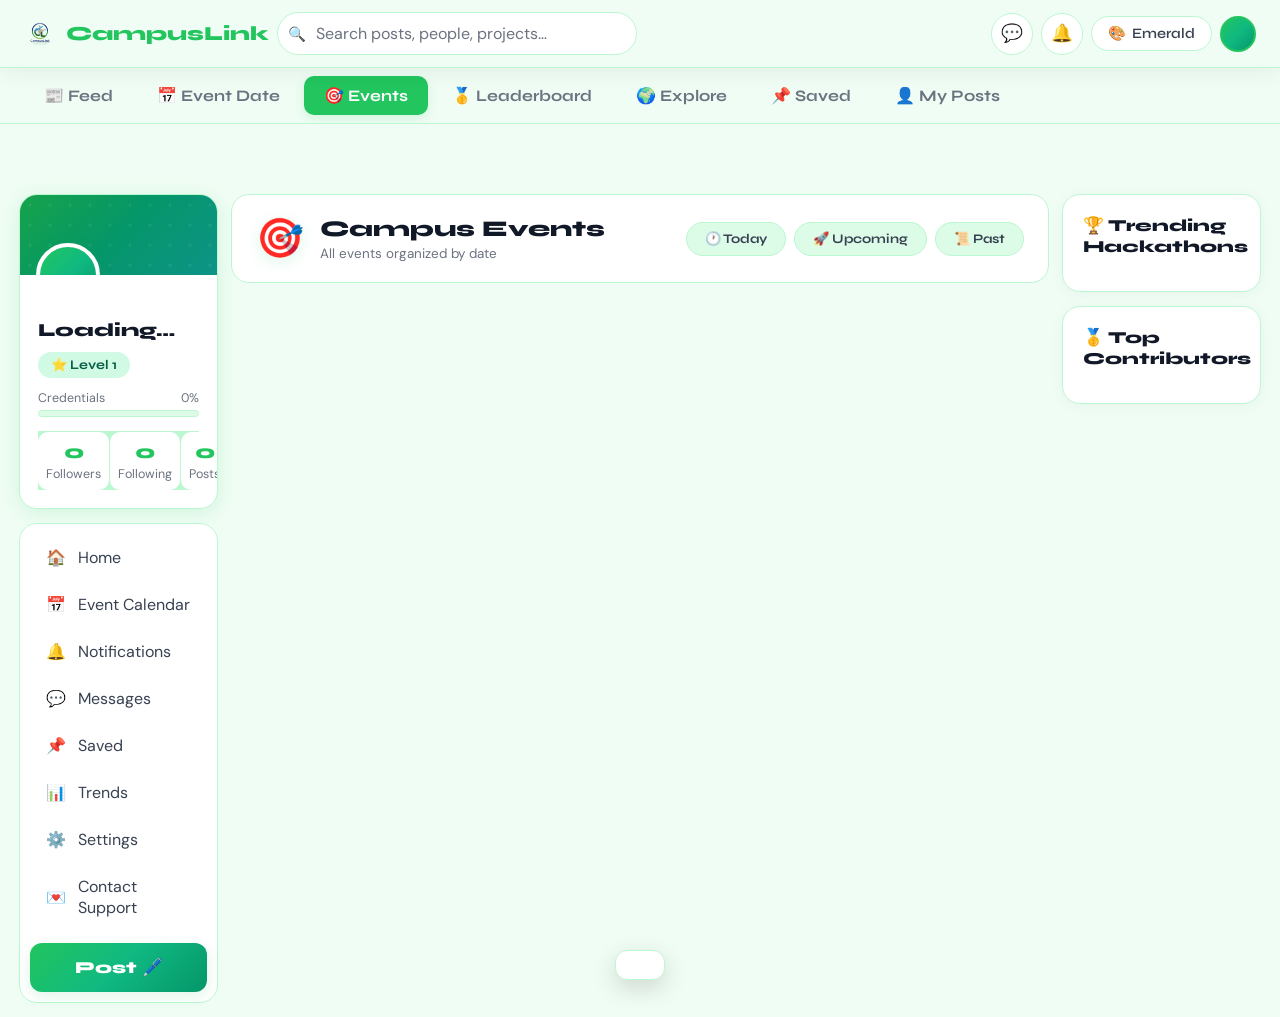
==== commit 8c4948c3: "Add files via upload" ====
--- a/index.html
+++ b/index.html
@@ -4,51 +4,32 @@
 <head>
   <meta charset="UTF-8" />
   <meta name="viewport" content="width=device-width,initial-scale=1.0" />
-  <title>CampusLink — Connect, Build, Grow at your University</title>
+  <title>CampusLink — Best University Student Network & Collaboration App</title>
   <meta name="description"
-    content="CampusLink is the ultimate student community platform for networking, project collaboration, and career growth. Connect with peers, share knowledge, and build your future together." />
-  <meta name="keywords" content="campus networking, student collaboration, university projects, student events, hackathons, college community, CampusLink, My Daily Style, academic networking, student portfolio, university career growth" />
-  <meta name="author" content="CampusLink" />
-  <meta name="author" content="CampusLink1" />
-   <meta name="author" content="CampusLinks" />
-   <meta name="author" content="Campuslinks" />
+    content="Join CampusLink, the best student community platform for university networking, project collaboration, and career growth. Connect with peers, share projects, and grow your student profile." />
+  <meta name="keywords"
+    content="university social network, student collaboration platform, campus community app, student projects, hackathons near me, college networking app, CampusLink student portal, student portfolio builder, university career growth tool" />
+  <meta name="author" content="CampusLinkTeam" />
   <meta name="robots" content="index, follow" />
-  <link rel="canonical" href="https://campuslink-jade.vercel.app" />
-<meta name="keywords" content="
-student networking platform,
-college student community,
-university networking app,
-student collaboration platform,
-college project collaboration,
-student project ideas platform,
-find teammates for projects,
-college social network app,
-student portfolio platform,
-campus events platform,
-hackathon finder for students,
-internship networking platform,
-student startup community,
-academic collaboration tool,
-peer learning platform,
-college discussion forum,
-student innovation platform,
-university student portal,
-best app for college students,
-connect with students online
-" />
+  <link rel="canonical" href="https://campuslink-jade.vercel.app/" />
+  <link rel="icon" type="image/png" href="logo.png" />
+  <link rel="apple-touch-icon" href="logo.png" />
+
   <!-- 🌐 OPEN GRAPH / FACEBOOK -->
   <meta property="og:type" content="website" />
-  <meta property="og:url" content="https://mydailystyle.vercel.app/" />
-  <meta property="og:title" content="CampusLink — Connect, Build, Grow together." />
-  <meta property="og:description" content="The leading platform for student communities. Share opportunities, build projects, and grow your network with peers at your university." />
-  <meta property="og:image" content="https://campuslink-jade.vercel.app" />
+  <meta property="og:url" content="https://campuslink-jade.vercel.app/" />
+  <meta property="og:title" content="CampusLink — The Student Network for Collaboration & Growth" />
+  <meta property="og:description"
+    content="Empowering students to connect, build projects, and grow together. Join the leading university community platform today." />
+  <meta property="og:image" content="https://campuslink-jade.vercel.app/logo.png" />
 
   <!-- 🐦 TWITTER -->
   <meta property="twitter:card" content="summary_large_image" />
-  <meta property="twitter:url" content="https://mydailystyle.vercel.app/" />
+  <meta property="twitter:url" content="https://campuslink-jade.vercel.app/" />
   <meta property="twitter:title" content="CampusLink — Connect, Build, Grow together." />
-  <meta property="twitter:description" content="The leading platform for student communities. Share opportunities, build projects, and grow your network with peers at your university." />
-  <meta property="twitter:image" content="https://campuslink-jade.vercel.app" />
+  <meta property="twitter:description"
+    content="The leading platform for student communities. Share opportunities, build projects, and grow your network with peers at your university." />
+  <meta property="twitter:image" content="https://campuslink-jade.vercel.app/logo.png" />
 
   <!-- 🔍 SEARCH ENGINE VERIFICATION -->
   <meta name="google-site-verification" content="5dHqt3jVm4wXi-maROFBxlJ6jFKliN6-77WvpwLoIuQ" />
@@ -59,7 +40,7 @@
     "@context": "https://schema.org",
     "@type": "WebApplication",
     "name": "CampusLink",
-    "url": "https://mydailystyle.vercel.app/",
+    "url": "https://campuslink-jade.vercel.app/",
     "description": "A campus community platform where students connect, build projects, and grow together.",
     "applicationCategory": "Social Networking, Educational",
     "operatingSystem": "All",
@@ -80,612 +61,618 @@
     href="https://fonts.googleapis.com/css2?family=Syne:wght@400;600;700;800&family=DM+Sans:wght@300;400;500;600&display=swap"
     rel="stylesheet" />
   <link rel="stylesheet" href="styles.css" />
+  <script>
+    (function () {
+      const savedTheme = localStorage.getItem('cl_theme') || 'emerald';
+      document.documentElement.setAttribute('data-theme', savedTheme);
+    })();
+  </script>
   <!-- 💌 EMAILJS SDK -->
   <script type="text/javascript" src="https://cdn.jsdelivr.net/npm/@emailjs/browser@3/dist/email.min.js"></script>
 </head>
 
-<body class="loading">
-
-  <!-- LOADING SCREEN -->
-  <div id="loadingScreen" role="status" aria-label="Loading CampusLink">
-    <img src="logo.png" alt="Logo" class="loading-logo" onerror="this.style.display='none'">
-    <div class="spinner"></div>
-    <h2>CampusLink</h2>
-  </div>
-
-  <div id="contentReady" class="content-ready">
-    <!-- ═══════════════════════════════════════════
+<body>
+
+
+
+
+  <!-- ═══════════════════════════════════════════
      NAVBAR
 ════════════════════════════════════════════ -->
-    <nav class="navbar" role="navigation" aria-label="Main navigation">
-      <div class="nav-logo" onclick="window.location.reload()">
-        <img src="logo.png" alt="Logo" class="logo-img" onerror="this.style.display='none'">
-        CampusLink
-      </div>
-      <div class="search-wrap">
-        <span class="search-icon">🔍</span>
-        <input type="text" id="globalSearch" class="search-input" placeholder="Search posts, people, projects…"
-          autocomplete="off" aria-label="Search" />
-      </div>
-      <div class="nav-right">
-        <button class="icon-btn" id="msgBtn" onclick="toggleMsgDropdown(event)" aria-label="Messages">
-          💬<span class="msg-badge" style="display:none"></span>
-        </button>
-        <button class="icon-btn notif-btn" id="notifBtn" onclick="toggleNotifDropdown(event)"
-          aria-label="Notifications">
-          🔔<span class="notif-badge" style="display:none"></span>
-        </button>
-        <button class="theme-btn" id="themeBtn" onclick="openTheme()" aria-label="Change theme">
-          🎨 <span id="themeName" class="theme-name-label">Emerald</span>
-        </button>
-        <div class="nav-avatar" id="navAvatar" onclick="window.location.href='settings.html'" title="Profile"></div>
-        <button class="icon-btn" onclick="handleSignOut()" title="Sign Out" aria-label="Sign out">🚪</button>
-      </div>
-    </nav>
-
-    <!-- ═══════════════════════════════════════════
+  <nav class="navbar" role="navigation" aria-label="Main navigation">
+    <div class="nav-logo" onclick="window.location.reload()">
+      <img src="logo.png" alt="CampusLink Student Platform Logo" class="logo-img" onerror="this.style.display='none'">
+      <h1 style="font-size: 1.25rem; font-family: 'Syne', sans-serif; font-weight: 800; margin: 0; display: inline;">
+        CampusLink</h1>
+    </div>
+    <div class="search-wrap">
+      <span class="search-icon">🔍</span>
+      <input type="text" id="globalSearch" class="search-input" placeholder="Search posts, people, projects…"
+        autocomplete="off" aria-label="Search" />
+    </div>
+    <div class="nav-right">
+      <button class="icon-btn" id="msgBtn" onclick="window.location.href='messages.html'" aria-label="Messages">
+        💬<span class="msg-badge" style="display:none"></span>
+      </button>
+      <button class="icon-btn notif-btn" id="notifBtn" onclick="window.location.href='notifications.html'" aria-label="Notifications">
+        🔔<span class="notif-badge" style="display:none"></span>
+      </button>
+      <button class="theme-btn" id="themeBtn" onclick="openTheme()" aria-label="Change theme">
+        🎨 <span id="themeName" class="theme-name-label">Emerald</span>
+      </button>
+      <div class="nav-avatar" id="navAvatar" onclick="window.location.href='settings.html'" title="Profile"></div>
+    </div>
+  </nav>
+
+  <!-- ═══════════════════════════════════════════
      PAGE TABS
 ════════════════════════════════════════════ -->
-    <div class="page-tabs" role="tablist">
-      <button class="ptab" onclick="switchTab(this,'feed')" role="tab">📰 Feed</button>
-      <button class="ptab" onclick="openCalendar()" role="tab">📅 Event Date</button>
-      <button class="ptab active" onclick="switchTab(this,'events')" role="tab">🎯 Events</button>
-      <button class="ptab" onclick="switchTab(this,'leaderboard')" role="tab">🥇 Leaderboard</button>
-      <button class="ptab" onclick="switchTab(this,'explore')" role="tab">🌍 Explore</button>
-      <button class="ptab" onclick="switchTab(this,'saved')" role="tab">📌 Saved</button>
-      <button class="ptab" onclick="switchTab(this,'myposts')" role="tab">👤 My Posts</button>
-    </div>
-
-    <!-- ═══════════════════════════════════════════
+  <div class="page-tabs" role="tablist">
+    <button class="ptab" onclick="switchTab(this,'feed')" role="tab">📰 Feed</button>
+    <button class="ptab" onclick="openCalendar()" role="tab">📅 Event Date</button>
+    <button class="ptab active" onclick="switchTab(this,'events')" role="tab">🎯 Events</button>
+    <button class="ptab" onclick="switchTab(this,'leaderboard')" role="tab">🥇 Leaderboard</button>
+    <button class="ptab" onclick="switchTab(this,'explore')" role="tab">🌍 Explore</button>
+    <button class="ptab" onclick="switchTab(this,'saved')" role="tab">📌 Saved</button>
+    <button class="ptab" onclick="switchTab(this,'myposts')" role="tab">👤 My Posts</button>
+  </div>
+
+  <!-- ═══════════════════════════════════════════
      APP BODY
 ════════════════════════════════════════════ -->
-    <div class="app-body">
-
-      <!-- LEFT SIDEBAR -->
-      <aside class="lsb" aria-label="Profile sidebar">
-
-        <!-- Profile Card -->
-        <div class="profile-card card">
-          <div class="cover-img">
-            <div class="lsb-avatar" id="lsbAvatar"></div>
-          </div>
-          <div class="profile-body">
-            <h3 id="profileName">Loading…</h3>
-            <p id="profileRole"></p>
-            <div class="level-badge" id="levelBadge">⭐ Level 1</div>
-            <div class="cred-bar">
-              <div class="cred-label"><span>Credentials</span><span id="credPct">0%</span></div>
-              <div class="cred-track">
-                <div class="cred-fill" id="credFill" style="width:0%"></div>
-              </div>
-            </div>
-            <div class="stats-grid">
-              <div class="stat-item stat-clickable" onclick="openFollowersModal()" title="View Followers">
-                <span class="stat-num" id="statFollowers">0</span>
-                <span class="stat-lbl">Followers</span>
-              </div>
-              <div class="stat-item stat-clickable" onclick="openFollowingModal()" title="View Following">
-                <span class="stat-num" id="statFollowing">0</span>
-                <span class="stat-lbl">Following</span>
-              </div>
-              <div class="stat-item stat-clickable" onclick="openMyPostsTab()" title="View My Posts">
-                <span class="stat-num" id="statPosts">0</span>
-                <span class="stat-lbl">Posts</span>
-              </div>
-            </div>
-          </div>
-        </div>
-
-        <!-- Nav Menu -->
-        <nav class="lsb-nav card" aria-label="Sidebar navigation">
-          <a class="nav-item" onclick="switchTab(this,'feed')">🏠
-            <span>Home</span></a>
-          <a class="nav-item" onclick="openCalendar()">📅<span>Event Calendar</span></a>
-          <a class="nav-item" href="notifications.html">🔔<span>Notifications</span></a>
-          <a class="nav-item" href="messages.html">💬 <span>Messages</span></a>
-          <a class="nav-item" onclick="switchTab(this,'saved')">📌
-            <span>Saved</span></a>
-          <a class="nav-item" onclick="switchTab(this,'trends')">📊
-            <span>Trends</span></a>
-          <a class="nav-item" href="admin.html" id="adminNavLink" style="display:none">🛠️ <span>Admin Panel</span></a>
-          <a class="nav-item" href="settings.html">⚙️ <span>Settings</span></a>
-          <a class="nav-item" onclick="openContactModal()">💌 <span>Contact Support</span></a>
-          <button class="btn-lsb-post" onclick="openComposer()">Post 🖊️</button>
-        </nav>
-      </aside>
-
-      <!-- CENTER FEED -->
-      <main class="feed-col" role="main">
-
-        <!-- ── Search & Discover Bar ── -->
-        <div class="search-bar-container card" id="pg-feed" style="display:none">
-          <div class="search-bar-top">
-            <div class="search-icon-inside">🔍</div>
-            <input type="text" id="feedSearchInput" class="feed-search-input" placeholder="Search posts or thoughts…"
-              onkeydown="handleFeedSearch(event)" list="searchSug" />
-            <datalist id="searchSug">
-              <option value="Hackathons 2024">
-              <option value="Frontend Projects">
-              <option value="Web Development">
-              <option value="Python Workshop">
-              <option value="AI / ML Events">
-            </datalist>
-            <button class="clear-search-btn" id="clearSearchBtn" onclick="clearFeedSearch()"
-              style="display:none">✕</button>
-          </div>
-          <div class="search-categories">
-            <button class="sc-btn active" onclick="setSearchCategory(this,'all')">🏠 All</button>
-            <button class="sc-btn" onclick="setSearchCategory(this,'post')">📝 Post</button>
-            <button class="sc-btn" onclick="setSearchCategory(this,'image')">🖼️ Image</button>
-            <button class="sc-btn" onclick="setSearchCategory(this,'link')">🔗 Link</button>
-            <button class="sc-btn" id="eventDateBtn">📅 Event Date</button>
-            <button class="sc-btn" onclick="setSearchCategory(this,'hackathon')">🏆 Hackathon</button>
-            <button class="sc-btn" onclick="setSearchCategory(this,'workshop')">⚙️ Workshop</button>
-            <button class="sc-btn" onclick="setSearchCategory(this,'cultural')">🎨 Cultural</button>
-            <button class="sc-btn" onclick="setSearchCategory(this,'symposium')">🏛️ Symposium</button>
-          </div>
-        </div>
-
-        <!-- ── Events Calendar Modal ── -->
-        <div class="overlay" id="calendarOverlay" onclick="closeCalendar(event)" role="dialog" aria-modal="true" aria-label="Event Calendar">
-          <div class="modal calendar-modal">
-            <div class="modal-header">
-              <div style="display:flex;align-items:center;gap:12px">
-                <h3 style="margin:0">📅 Event Calendar</h3>
-                <button class="sc-btn trend-btn-modal" onclick="closeCalendar(); switchTab(document.querySelector('.nav-item[onclick*=\'trends\']'), 'trends')" style="padding:5px 12px; font-size:0.8rem; border-radius:20px; background:var(--bg2);">📊 Trends</button>
-              </div>
-              <button class="close-btn" onclick="closeCalendar()" aria-label="Close">✕</button>
-            </div>
-            <div class="modal-body">
-              <div class="calendar-container">
-                <div class="calendar-header">
-                  <button class="cal-nav-btn" id="prevMonth">❮</button>
-                  <h2 id="currentMonth">March 2024</h2>
-                  <button class="cal-nav-btn" id="nextMonth">❯</button>
-                </div>
-                <div class="calendar-weekdays">
-                  <div>Sun</div><div>Mon</div><div>Tue</div><div>Wed</div><div>Thu</div><div>Fri</div><div>Sat</div>
-                </div>
-                <div id="calendarDays" class="calendar-days"></div>
-              </div>
-              
-              <div class="selected-date-events">
-                <div class="sde-header">
-                  <h4 id="selectedDateLabel">Events on March 26, 2024</h4>
-                </div>
-                <div id="calendarEventsList" class="calendar-events-list">
-                  <!-- Event cards will be injected here -->
-                </div>
-              </div>
-            </div>
-          </div>
-        </div>
-
-        <!-- ── Posts Container ── -->
-        <div id="postsContainer" style="display:none"></div>
-        <div id="emptyFeed" class="empty-state" style="display:none">
-          <h3>✨ No posts yet</h3>
-          <p>Start creating content to see it appear here!</p>
-        </div>
-
-        <!-- ── Projects Page ── -->
-        <div id="pg-projects" class="page-section" style="display:none">
-          <div id="projectsContainer"></div>
-        </div>
-
-        <!-- ── Events Page (default landing view) ── -->
-        <div id="pg-events" class="page-section">
-          <!-- Header & jump nav -->
-          <div class="ev-page-header card">
-            <div class="ev-page-header-left">
-              <span class="ev-page-icon">🎯</span>
-              <div>
-                <h2 class="ev-page-title">Campus Events</h2>
-                <p class="ev-page-sub">All events organized by date</p>
-              </div>
-            </div>
-            <div class="ev-jump-nav">
-              <a class="ev-jump-btn" href="#ev-sec-today"   onclick="smoothJump('ev-sec-today')">🕐 Today</a>
-              <a class="ev-jump-btn" href="#ev-sec-upcoming" onclick="smoothJump('ev-sec-upcoming')">🚀 Upcoming</a>
-              <a class="ev-jump-btn" href="#ev-sec-past"    onclick="smoothJump('ev-sec-past')">📜 Past</a>
-            </div>
-          </div>
-          <div id="eventsContainer"></div>
-        </div>
-
-        <!-- ── Leaderboard Page ── -->
-        <div id="pg-leaderboard" class="page-section" style="display:none">
-          <div class="filter-bar">
-            <button class="filt-btn active" onclick="lbFilter(this,'All Time')">📊 All Time</button>
-            <button class="filt-btn" onclick="lbFilter(this,'This Month')">📅 This Month</button>
-            <button class="filt-btn" onclick="lbFilter(this,'This Week')">📈 This Week</button>
-          </div>
-          <div id="leaderboardContainer"></div>
-        </div>
-
-        <!-- ── Explore Page ── -->
-        <div id="pg-explore" class="page-section" style="display:none">
-          <div class="explore-grid" id="exploreContainer"></div>
-        </div>
-
-        <!-- ── Saved Page ── -->
-        <div id="pg-saved" class="page-section" style="display:none">
-          <!-- Header -->
-          <div class="saved-header">
-            <div class="saved-header-left">
-              <span class="saved-icon-big">📌</span>
-              <div>
-                <h2 class="saved-title">Saved Posts</h2>
-                <p class="saved-subtitle">Your personal collection of bookmarked content</p>
-              </div>
-            </div>
-            <button class="saved-clear-btn" id="savedClearBtn" onclick="clearAllSaved()">🗑️ Clear All</button>
-          </div>
-          <!-- Filter tabs -->
-          <div class="saved-filter-row" id="savedFilterRow">
-            <button class="saved-filt active" onclick="setSavedFilter(this,'all')">🏠 All</button>
-            <button class="saved-filt" onclick="setSavedFilter(this,'text')">📝 Posts</button>
-            <button class="saved-filt" onclick="setSavedFilter(this,'image')">🖼️ Images</button>
-            <button class="saved-filt" onclick="setSavedFilter(this,'link')">🔗 Links</button>
-            <button class="saved-filt" onclick="setSavedFilter(this,'project')">🛠️ Projects</button>
-            <button class="saved-filt" onclick="setSavedFilter(this,'hackathon')">🏆 Hackathons</button>
-          </div>
-          <!-- Posts list -->
-          <div id="savedContainer"></div>
-          <div id="savedEmpty" class="empty-state" style="display:none">
-            <div style="font-size:3rem;margin-bottom:12px">📌</div>
-            <h3>Nothing saved yet</h3>
-            <p>Tap the 📌 bookmark button on any post to save it here.</p>
-          </div>
-        </div>
-
-        <!-- ── My Posts Page ── -->
-        <div id="pg-myposts" class="page-section" style="display:none">
-          <!-- Header -->
-          <div class="myp-header">
-            <div class="myp-header-left">
-              <div class="myp-avatar" id="mypAvatar"></div>
-              <div>
-                <h2 class="myp-title" id="mypName">My Posts</h2>
-                <p class="myp-subtitle" id="mypCount">Loading…</p>
-              </div>
-            </div>
-            <button class="myp-compose-btn" onclick="openComposer()">➕ New Post</button>
-          </div>
-          <!-- View toggle -->
-          <div class="myp-view-row">
-            <button class="myp-view-btn active" id="mypListBtn" onclick="setMyPostsView('list',this)">☰ List</button>
-            <button class="myp-view-btn" id="mypGridBtn" onclick="setMyPostsView('grid',this)">⋮⋮ Grid</button>
-          </div>
-          <!-- Posts container -->
-          <div id="myPostsContainer" class="myp-list"></div>
-          <div id="myPostsEmpty" class="empty-state" style="display:none">
-            <div style="font-size:3rem;margin-bottom:12px">👤</div>
-            <h3>No posts yet</h3>
-            <p>Share something with the campus community!</p>
-            <button class="btn-submit" style="margin-top:16px;max-width:200px" onclick="openComposer()">➕ Create First
-              Post</button>
-          </div> <!-- /myPostsEmpty -->
-        </div> <!-- /pg-myposts -->
-
-        <!-- ── Contact Support Modal ── -->
-        <div class="overlay" id="contactOverlay" onclick="closeContactModal(event)" role="dialog" aria-modal="true" aria-label="Contact Support">
-          <div class="modal" style="max-width: 550px;">
-            <div class="modal-header">
-              <h3>💌 Contact Support</h3>
-              <button class="close-btn" onclick="closeContactModal()" aria-label="Close">✕</button>
-            </div>
-            <div class="modal-body">
-              <p style="font-size: 0.85rem; color: var(--muted); margin-bottom: 20px; text-align: center;">Have a question or feedback? Send us a message and we'll get back to you!</p>
-              <form id="contactForm" onsubmit="handleContactSubmit(event)">
-                <div class="form-group">
-                  <label for="contactName">Your Name</label>
-                  <input type="text" id="contactName" class="form-ctrl" required placeholder="Full Name" />
-                </div>
-                <div class="form-group">
-                  <label for="contactEmail">Your Email</label>
-                  <input type="email" id="contactEmail" class="form-ctrl" required placeholder="your.email@example.com" />
-                </div>
-                <div class="form-group">
-                  <label for="contactSubject">Subject</label>
-                  <input type="text" id="contactSubject" class="form-ctrl" required placeholder="How can we help?" />
-                </div>
-                <div class="form-group">
-                  <label for="contactMessage">Message</label>
-                  <textarea id="contactMessage" class="form-ctrl" rows="5" required placeholder="Describe your issue or feedback…"></textarea>
-                </div>
-                <button type="submit" class="btn-submit" id="contactSubmitBtn">Send Message 🚀</button>
-              </form>
-            </div>
-          </div>
-        </div>
-        
-        <!-- ── Trends/Widgets Page (Mobile-Specific) ── -->
-        <div id="pg-trends" class="page-section" style="display:none; padding: 10px 16px;">
-          <div class="trends-mobile-wrapper">
-             <div class="widget card" style="margin-bottom: 16px;">
-                <h3 class="widget-title">🏆 Trending Hackathons</h3>
-                <div id="hackathonsWidgetTrends"></div>
-             </div>
-             <div class="widget card" style="margin-bottom: 16px;">
-                <h3 class="widget-title">🥇 Top Contributors</h3>
-                <div id="topUsersWidgetTrends"></div>
-             </div>
-             <div class="widget card">
-                <h3 class="widget-title">⚡ Quick Links</h3>
-                <div class="quick-link" onclick="toast('❓ Help Center coming soon!')">
-                  <div class="wi-icon">❓</div>
-                  <div class="wi-info">
-                    <h4>Help Center</h4>
-                    <p>Get started guide</p>
-                  </div>
-                </div>
-                <div class="quick-link" onclick="toast('📣 Event creation coming soon!')">
-                  <div class="wi-icon">📣</div>
-                  <div class="wi-info">
-                    <h4>Create Event</h4>
-                    <p>Share opportunities</p>
-                  </div>
-                </div>
-                <div class="quick-link" onclick="toast('👥 Groups coming soon!')">
-                  <div class="wi-icon">👥</div>
-                  <div class="wi-info">
-                    <h4>Join Groups</h4>
-                    <p>Find your tribe</p>
-                  </div>
-                </div>
-             </div>
-          </div>
-        </div>
-
-      </main>
-
-      <!-- RIGHT SIDEBAR -->
-      <aside class="rsb" aria-label="Widgets sidebar">
-
-        <!-- Trending Hackathons -->
-        <div class="widget card">
-          <h3 class="widget-title">🏆 Trending Hackathons</h3>
-          <div id="hackathonsWidget"></div>
-        </div>
-
-        <!-- Top Contributors -->
-        <div class="widget card">
-          <h3 class="widget-title">🥇 Top Contributors</h3>
-          <div id="topUsersWidget"></div>
-        </div>
-
-        <!-- Quick Links -->
-        <div class="widget card">
-          <h3 class="widget-title">⚡ Quick Links</h3>
-          <div class="quick-link" onclick="toast('❓ Help Center coming soon!')">
-            <div class="wi-icon">❓</div>
-            <div class="wi-info">
-              <h4>Help Center</h4>
-              <p>Get started guide</p>
-            </div>
-          </div>
-          <div class="quick-link" onclick="toast('📣 Event creation coming soon!')">
-            <div class="wi-icon">📣</div>
-            <div class="wi-info">
-              <h4>Create Event</h4>
-              <p>Share opportunities</p>
-            </div>
-          </div>
-          <div class="quick-link" onclick="toast('👥 Groups coming soon!')">
-            <div class="wi-icon">👥</div>
-            <div class="wi-info">
-              <h4>Join Groups</h4>
-              <p>Find your tribe</p>
-            </div>
-          </div>
-        </div>
-
-      </aside>
-    </div><!-- /app-body -->
-
-    <!-- ═══════════════════════════════════════════
+  <div class="app-body">
+
+    <!-- LEFT SIDEBAR -->
+    <aside class="lsb" aria-label="Profile sidebar">
+
+      <!-- Profile Card -->
+      <div class="profile-card card">
+        <div class="cover-img">
+          <div class="lsb-avatar" id="lsbAvatar"></div>
+        </div>
+        <div class="profile-body">
+          <h3 id="profileName">Loading…</h3>
+          <p id="profileRole"></p>
+          <div class="level-badge" id="levelBadge">⭐ Level 1</div>
+          <div class="cred-bar">
+            <div class="cred-label"><span>Credentials</span><span id="credPct">0%</span></div>
+            <div class="cred-track">
+              <div class="cred-fill" id="credFill" style="width:0%"></div>
+            </div>
+          </div>
+          <div class="stats-grid">
+            <div class="stat-item stat-clickable" onclick="openFollowersModal()" title="View Followers">
+              <span class="stat-num" id="statFollowers">0</span>
+              <span class="stat-lbl">Followers</span>
+            </div>
+            <div class="stat-item stat-clickable" onclick="openFollowingModal()" title="View Following">
+              <span class="stat-num" id="statFollowing">0</span>
+              <span class="stat-lbl">Following</span>
+            </div>
+            <div class="stat-item stat-clickable" onclick="openMyPostsTab()" title="View My Posts">
+              <span class="stat-num" id="statPosts">0</span>
+              <span class="stat-lbl">Posts</span>
+            </div>
+          </div>
+        </div>
+      </div>
+
+      <!-- Nav Menu -->
+      <nav class="lsb-nav card" aria-label="Sidebar navigation">
+        <a class="nav-item" onclick="switchTab(this,'feed')">🏠
+          <span>Home</span></a>
+        <a class="nav-item" onclick="openCalendar()">📅<span>Event Calendar</span></a>
+        <a class="nav-item" href="notifications.html">🔔<span>Notifications</span></a>
+        <a class="nav-item" href="messages.html">💬 <span>Messages</span></a>
+        <a class="nav-item" onclick="switchTab(this,'saved')">📌
+          <span>Saved</span></a>
+        <a class="nav-item" onclick="switchTab(this,'trends')">📊
+          <span>Trends</span></a>
+        <a class="nav-item" href="admin.html" id="adminNavLink" style="display:none">🛠️ <span>Admin Panel</span></a>
+        <a class="nav-item" href="settings.html">⚙️ <span>Settings</span></a>
+        <a class="nav-item" onclick="openContactModal()">💌 <span>Contact Support</span></a>
+        <button class="btn-lsb-post" onclick="openComposer()">Post 🖊️</button>
+      </nav>
+    </aside>
+
+    <!-- CENTER FEED -->
+    <main class="feed-col" role="main">
+
+      <!-- ── Search & Discover Bar ── -->
+      <div class="search-bar-container card" id="pg-feed" style="display:none">
+        <div class="search-bar-top">
+          <div class="search-icon-inside">🔍</div>
+          <input type="text" id="feedSearchInput" class="feed-search-input" placeholder="Search posts or thoughts…"
+            oninput="handleFeedSearch(event)" list="searchSug" />
+          <datalist id="searchSug">
+            <option value="CampusLink">
+            <option value="Hackathons 2024">
+            <option value="Frontend Projects">
+            <option value="Web Development">
+            <option value="Python Workshop">
+            <option value="AI / ML Events">
+            <option value="Student Collaboration">
+            <option value="Academic Growth">
+          </datalist>
+          <button class="clear-search-btn" id="clearSearchBtn" onclick="clearFeedSearch()"
+            style="display:none">✕</button>
+        </div>
+        <div class="search-categories">
+          <button class="sc-btn active" onclick="setSearchCategory(this,'all')">🏠 All</button>
+          <button class="sc-btn" onclick="setSearchCategory(this,'post')">📝 Post</button>
+          <button class="sc-btn" onclick="setSearchCategory(this,'image')">🖼️ Image</button>
+          <button class="sc-btn" onclick="setSearchCategory(this,'link')">🔗 Link</button>
+          <button class="sc-btn" id="eventDateBtn">📅 Event Date</button>
+          <button class="sc-btn" onclick="setSearchCategory(this,'hackathon')">🏆 Hackathon</button>
+          <button class="sc-btn" onclick="setSearchCategory(this,'workshop')">⚙️ Workshop</button>
+          <button class="sc-btn" onclick="setSearchCategory(this,'cultural')">🎨 Cultural</button>
+          <button class="sc-btn" onclick="setSearchCategory(this,'symposium')">🏛️ Symposium</button>
+        </div>
+      </div>
+
+      <!-- ── Events Calendar Modal ── -->
+      <div class="overlay" id="calendarOverlay" onclick="closeCalendar(event)" role="dialog" aria-modal="true"
+        aria-label="Event Calendar">
+        <div class="modal calendar-modal">
+          <div class="modal-header">
+            <div style="display:flex;align-items:center;gap:12px">
+              <h3 style="margin:0">📅 Event Calendar</h3>
+              <button class="sc-btn trend-btn-modal"
+                onclick="closeCalendar(); switchTab(document.querySelector('.nav-item[onclick*=\'trends\']'), 'trends')"
+                style="padding:5px 12px; font-size:0.8rem; border-radius:20px; background:var(--bg2);">📊
+                Trends</button>
+            </div>
+            <button class="close-btn" onclick="closeCalendar()" aria-label="Close">✕</button>
+          </div>
+          <div class="modal-body">
+            <div class="calendar-container">
+              <div class="calendar-header">
+                <button class="cal-nav-btn" id="prevMonth">❮</button>
+                <h2 id="currentMonth">March 2024</h2>
+                <button class="cal-nav-btn" id="nextMonth">❯</button>
+              </div>
+              <div class="calendar-weekdays">
+                <div>Sun</div>
+                <div>Mon</div>
+                <div>Tue</div>
+                <div>Wed</div>
+                <div>Thu</div>
+                <div>Fri</div>
+                <div>Sat</div>
+              </div>
+              <div id="calendarDays" class="calendar-days"></div>
+            </div>
+
+            <div class="selected-date-events">
+              <div class="sde-header">
+                <h4 id="selectedDateLabel">Events on March 26, 2024</h4>
+              </div>
+              <div id="calendarEventsList" class="calendar-events-list">
+                <!-- Event cards will be injected here -->
+              </div>
+            </div>
+          </div>
+        </div>
+      </div>
+
+      <!-- ── Posts Container ── -->
+      <div id="postsContainer" style="display:none"></div>
+      <div id="emptyFeed" class="empty-state" style="display:none">
+        <h3>✨ No posts yet</h3>
+        <p>Start creating content to see it appear here!</p>
+      </div>
+
+      <!-- ── Projects Page ── -->
+      <div id="pg-projects" class="page-section" style="display:none">
+        <div id="projectsContainer"></div>
+      </div>
+
+      <!-- ── Events Page (default landing view) ── -->
+      <div id="pg-events" class="page-section">
+        <!-- Header & jump nav -->
+        <div class="ev-page-header card">
+          <div class="ev-page-header-left">
+            <span class="ev-page-icon">🎯</span>
+            <div>
+              <h2 class="ev-page-title">Campus Events</h2>
+              <p class="ev-page-sub">All events organized by date</p>
+            </div>
+          </div>
+          <div class="ev-jump-nav">
+            <a class="ev-jump-btn" href="#ev-sec-today" onclick="smoothJump('ev-sec-today')">🕐 Today</a>
+            <a class="ev-jump-btn" href="#ev-sec-upcoming" onclick="smoothJump('ev-sec-upcoming')">🚀 Upcoming</a>
+            <a class="ev-jump-btn" href="#ev-sec-past" onclick="smoothJump('ev-sec-past')">📜 Past</a>
+          </div>
+        </div>
+        <div id="eventsContainer"></div>
+      </div>
+
+      <!-- ── Leaderboard Page ── -->
+      <div id="pg-leaderboard" class="page-section" style="display:none">
+        <div class="filter-bar">
+          <button class="filt-btn active" onclick="lbFilter(this,'All Time')">📊 All Time</button>
+          <button class="filt-btn" onclick="lbFilter(this,'This Month')">📅 This Month</button>
+          <button class="filt-btn" onclick="lbFilter(this,'This Week')">📈 This Week</button>
+        </div>
+        <div id="leaderboardContainer"></div>
+      </div>
+
+      <!-- ── Explore Page ── -->
+      <div id="pg-explore" class="page-section" style="display:none">
+        <div class="explore-grid" id="exploreContainer"></div>
+      </div>
+
+      <!-- ── Saved Page ── -->
+      <div id="pg-saved" class="page-section" style="display:none">
+        <!-- Header -->
+        <div class="saved-header">
+          <div class="saved-header-left">
+            <span class="saved-icon-big">📌</span>
+            <div>
+              <h2 class="saved-title">Saved Posts</h2>
+              <p class="saved-subtitle">Your personal collection of bookmarked content</p>
+            </div>
+          </div>
+          <button class="saved-clear-btn" id="savedClearBtn" onclick="clearAllSaved()">🗑️ Clear All</button>
+        </div>
+        <!-- Filter tabs -->
+        <div class="saved-filter-row" id="savedFilterRow">
+          <button class="saved-filt active" onclick="setSavedFilter(this,'all')">🏠 All</button>
+          <button class="saved-filt" onclick="setSavedFilter(this,'text')">📝 Posts</button>
+          <button class="saved-filt" onclick="setSavedFilter(this,'image')">🖼️ Images</button>
+          <button class="saved-filt" onclick="setSavedFilter(this,'link')">🔗 Links</button>
+          <button class="saved-filt" onclick="setSavedFilter(this,'project')">🛠️ Projects</button>
+          <button class="saved-filt" onclick="setSavedFilter(this,'hackathon')">🏆 Hackathons</button>
+        </div>
+        <!-- Posts list -->
+        <div id="savedContainer"></div>
+        <div id="savedEmpty" class="empty-state" style="display:none">
+          <div style="font-size:3rem;margin-bottom:12px">📌</div>
+          <h3>Nothing saved yet</h3>
+          <p>Tap the 📌 bookmark button on any post to save it here.</p>
+        </div>
+      </div>
+
+      <!-- ── My Posts Page ── -->
+      <div id="pg-myposts" class="page-section" style="display:none">
+        <!-- Header -->
+        <div class="myp-header">
+          <div class="myp-header-left">
+            <div class="myp-avatar" id="mypAvatar"></div>
+            <div>
+              <h2 class="myp-title" id="mypName">My Posts</h2>
+              <p class="myp-subtitle" id="mypCount">Loading…</p>
+            </div>
+          </div>
+          <button class="myp-compose-btn" onclick="openComposer()">➕ New Post</button>
+        </div>
+        <!-- View toggle -->
+        <div class="myp-view-row">
+          <button class="myp-view-btn active" id="mypListBtn" onclick="setMyPostsView('list',this)">☰ List</button>
+          <button class="myp-view-btn" id="mypGridBtn" onclick="setMyPostsView('grid',this)">⋮⋮ Grid</button>
+        </div>
+        <!-- Posts container -->
+        <div id="myPostsContainer" class="myp-list"></div>
+        <div id="myPostsEmpty" class="empty-state" style="display:none">
+          <div style="font-size:3rem;margin-bottom:12px">👤</div>
+          <h3>No posts yet</h3>
+          <p>Share something with the campus community!</p>
+          <button class="btn-submit" style="margin-top:16px;max-width:200px" onclick="openComposer()">➕ Create First
+            Post</button>
+        </div> <!-- /myPostsEmpty -->
+      </div> <!-- /pg-myposts -->
+
+      <!-- ── Contact Support Modal ── -->
+      <div class="overlay" id="contactOverlay" onclick="closeContactModal(event)" role="dialog" aria-modal="true"
+        aria-label="Contact Support">
+        <div class="modal" style="max-width: 550px;">
+          <div class="modal-header">
+            <h3>💌 Contact Support</h3>
+            <button class="close-btn" onclick="closeContactModal()" aria-label="Close">✕</button>
+          </div>
+          <div class="modal-body">
+            <p style="font-size: 0.85rem; color: var(--muted); margin-bottom: 20px; text-align: center;">Have a
+              question or feedback? Send us a message and we'll get back to you!</p>
+            <form id="contactForm" onsubmit="handleContactSubmit(event)">
+              <div class="form-group">
+                <label for="contactName">Your Name</label>
+                <input type="text" id="contactName" class="form-ctrl" required placeholder="Full Name" />
+              </div>
+              <div class="form-group">
+                <label for="contactEmail">Your Email</label>
+                <input type="email" id="contactEmail" class="form-ctrl" required placeholder="your.email@example.com" />
+              </div>
+              <div class="form-group">
+                <label for="contactSubject">Subject</label>
+                <input type="text" id="contactSubject" class="form-ctrl" required placeholder="How can we help?" />
+              </div>
+              <div class="form-group">
+                <label for="contactMessage">Message</label>
+                <textarea id="contactMessage" class="form-ctrl" rows="5" required
+                  placeholder="Describe your issue or feedback…"></textarea>
+              </div>
+              <button type="submit" class="btn-submit" id="contactSubmitBtn">Send Message 🚀</button>
+            </form>
+          </div>
+        </div>
+      </div>
+
+      <!-- ── Trends/Widgets Page (Mobile-Specific) ── -->
+      <div id="pg-trends" class="page-section" style="display:none; padding: 10px 16px;">
+        <div class="trends-mobile-wrapper">
+          <div class="widget card" style="margin-bottom: 16px;">
+            <h3 class="widget-title">🏆 Trending Hackathons</h3>
+            <div id="hackathonsWidgetTrends"></div>
+          </div>
+          <div class="widget card" style="margin-bottom: 16px;">
+            <h3 class="widget-title">🥇 Top Contributors</h3>
+            <div id="topUsersWidgetTrends"></div>
+          </div>
+
+        </div>
+      </div>
+
+    </main>
+
+    <!-- RIGHT SIDEBAR -->
+    <aside class="rsb" aria-label="Widgets sidebar">
+
+      <!-- Trending Hackathons -->
+      <div class="widget card">
+        <h3 class="widget-title">🏆 Trending Hackathons</h3>
+        <div id="hackathonsWidget"></div>
+      </div>
+
+      <!-- Top Contributors -->
+      <div class="widget card">
+        <h3 class="widget-title">🥇 Top Contributors</h3>
+        <div id="topUsersWidget"></div>
+      </div>
+
+
+
+    </aside>
+  </div><!-- /app-body -->
+
+  <!-- ═══════════════════════════════════════════
      MODALS
 ════════════════════════════════════════════ -->
 
-    <!-- Post Composer -->
-    <div class="overlay" id="composerOverlay" onclick="closeComposer(event)" role="dialog" aria-modal="true"
-      aria-label="Create post">
-      <div class="modal">
-        <div class="modal-header">
-          <h3>✨ Create New Post</h3>
-          <button class="close-btn" onclick="closeComposer()" aria-label="Close">✕</button>
-        </div>
-        <div class="modal-body">
-          <!-- 1. Common Text Area -->
+  <!-- Post Composer -->
+  <div class="overlay" id="composerOverlay" onclick="closeComposer(event)" role="dialog" aria-modal="true"
+    aria-label="Create post">
+    <div class="modal">
+      <div class="modal-header">
+        <h3>✨ Create New Post</h3>
+        <button class="close-btn" onclick="closeComposer()" aria-label="Close">✕</button>
+      </div>
+      <div class="modal-body">
+        <!-- 1. Common Text Area -->
+        <div class="form-group">
+          <label for="postContent">Write something...</label>
+          <textarea id="postContent" class="form-ctrl" rows="4"
+            placeholder="Share your thoughts or event details…"></textarea>
+        </div>
+
+        <!-- 2. Post Type Selection -->
+        <div class="form-group">
+          <label for="postTypeSelect">What are you sharing?</label>
+          <select id="postTypeSelect" class="form-ctrl" onchange="updatePostFormFields()">
+            <option value="text">📝 Just Text</option>
+            <option value="image">🖼️ Image Post</option>
+            <option value="link">🔗 Link / URL</option>
+            <option value="project">🛠️ Project / Idea</option>
+            <option value="hackathon">🏆 Hackathon</option>
+            <option value="workshop">⚙️ Workshop</option>
+            <option value="cultural">🎨 Cultural Event</option>
+            <option value="symposium">🏛️ Symposium</option>
+          </select>
+        </div>
+
+        <!-- 3. Dynamic Form Fields (Shown/Hidden via JS) -->
+
+        <!-- Shared: Image Field (for Image type and Event types) -->
+        <div class="form-group d-field" id="df-image" style="display:none">
+          <label for="postImageFile">Attach Image / Poster</label>
+          <input type="file" id="postImageFile" class="form-ctrl" accept="image/*" />
+        </div>
+
+        <!-- Shared: Link Field (for Link type) -->
+        <div class="form-group d-field" id="df-link" style="display:none">
+          <label for="postLinkURL">Destination URL</label>
+          <input type="url" id="postLinkURL" class="form-ctrl" placeholder="https://example.com/project" />
+        </div>
+
+        <!-- Shared: Event Fields (for Hackathon, Workshop, Cultural) -->
+        <div id="df-event-group" class="d-field" style="display:none">
           <div class="form-group">
-            <label for="postContent">Write something...</label>
-            <textarea id="postContent" class="form-ctrl" rows="4"
-              placeholder="Share your thoughts or event details…"></textarea>
-          </div>
-
-          <!-- 2. Post Type Selection -->
+            <label for="postEventTitle">Event Title</label>
+            <input type="text" id="postEventTitle" class="form-ctrl" placeholder="Cool Hackathon Name" />
+          </div>
           <div class="form-group">
-            <label for="postTypeSelect">What are you sharing?</label>
-            <select id="postTypeSelect" class="form-ctrl" onchange="updatePostFormFields()">
-              <option value="text">📝 Just Text</option>
-              <option value="image">🖼️ Image Post</option>
-              <option value="link">🔗 Link / URL</option>
-              <option value="project">🛠️ Project / Idea</option>
-              <option value="hackathon">🏆 Hackathon</option>
-              <option value="workshop">⚙️ Workshop</option>
-              <option value="cultural">🎨 Cultural Event</option>
-              <option value="symposium">🏛️ Symposium</option>
-            </select>
-          </div>
-
-          <!-- 3. Dynamic Form Fields (Shown/Hidden via JS) -->
-
-          <!-- Shared: Image Field (for Image type and Event types) -->
-          <div class="form-group d-field" id="df-image" style="display:none">
-            <label for="postImageFile">Attach Image / Poster</label>
-            <input type="file" id="postImageFile" class="form-ctrl" accept="image/*" />
-          </div>
-
-          <!-- Shared: Link Field (for Link type) -->
-          <div class="form-group d-field" id="df-link" style="display:none">
-            <label for="postLinkURL">Destination URL</label>
-            <input type="url" id="postLinkURL" class="form-ctrl" placeholder="https://example.com/project" />
-          </div>
-
-          <!-- Shared: Event Fields (for Hackathon, Workshop, Cultural) -->
-          <div id="df-event-group" class="d-field" style="display:none">
-            <div class="form-group">
-              <label for="postEventTitle">Event Title</label>
-              <input type="text" id="postEventTitle" class="form-ctrl" placeholder="Cool Hackathon Name" />
-            </div>
-            <div class="form-group">
-              <label for="postEventCollege">College / Institution Name</label>
-              <input type="text" id="postEventCollege" class="form-ctrl" placeholder="e.g. Sona College of Technology" />
-            </div>
-            <div class="form-group">
-              <label for="postEventDate">Event Date & Time</label>
-              <input type="datetime-local" id="postEventDate" class="form-ctrl" />
-            </div>
-          </div>
-
-          <!-- Shared: Hashtags (Always available) -->
+            <label for="postEventCollege">College / Institution Name</label>
+            <input type="text" id="postEventCollege" class="form-ctrl" placeholder="e.g. Sona College of Technology" />
+          </div>
           <div class="form-group">
-            <label for="postTags">Add Hashtags</label>
-            <input type="text" id="postTags" class="form-ctrl" placeholder="#coding #project #event" />
-          </div>
-
-          <button class="btn-submit" id="postSubmitBtn" onclick="createPost()">Post Now 🚀</button>
-        </div>
-      </div>
-    </div>
-
-    <!-- Theme Selector -->
-    <div class="overlay" id="themeOverlay" onclick="closeThemeOutside(event)" role="dialog" aria-modal="true"
-      aria-label="Choose theme">
-      <div class="modal">
-        <div class="modal-header">
-          <h3>🎨 Choose Your Theme</h3>
-          <button class="close-btn" onclick="closeTheme()" aria-label="Close">✕</button>
-        </div>
-        <div class="modal-body">
-          <div class="theme-grid">
-            <div class="th-card" onclick="applyTheme('emerald',this)">
-              <div class="th-preview" style="background:linear-gradient(135deg,#22C55E,#10B981)"></div>
-              <span>Emerald</span>
-            </div>
-            <div class="th-card" onclick="applyTheme('ocean',this)">
-              <div class="th-preview" style="background:linear-gradient(135deg,#3B82F6,#06B6D4)"></div>
-              <span>Ocean</span>
-            </div>
-            <div class="th-card" onclick="applyTheme('violet',this)">
-              <div class="th-preview" style="background:linear-gradient(135deg,#8B5CF6,#EC4899)"></div>
-              <span>Violet</span>
-            </div>
-            <div class="th-card" onclick="applyTheme('midnight',this)">
-              <div class="th-preview" style="background:linear-gradient(135deg,#38BDF8,#818CF8)"></div>
-              <span>Midnight</span>
-            </div>
-            <div class="th-card" onclick="applyTheme('rose',this)">
-              <div class="th-preview" style="background:linear-gradient(135deg,#F43F5E,#FB923C)"></div><span>Rose</span>
-            </div>
-            <div class="th-card" onclick="applyTheme('solar',this)">
-              <div class="th-preview" style="background:linear-gradient(135deg,#F59E0B,#EF4444)"></div>
-              <span>Solar</span>
-            </div>
-          </div>
-        </div>
-      </div>
-    </div>
-
-    <!-- Lightbox -->
-    <div class="lightbox" id="lightbox" onclick="closeLightbox()" role="dialog" aria-modal="true"
-      aria-label="Image viewer">
-      <img id="lightboxImg" src="" alt="Full size image" />
-    </div>
-
-    <!-- Toast -->
-    <div id="toastEl" role="status" aria-live="polite"></div>
-
-    <!-- ═══════════════════════════════════════════
+            <label for="postEventDate">Event Date & Time</label>
+            <input type="datetime-local" id="postEventDate" class="form-ctrl" />
+          </div>
+        </div>
+
+        <!-- Shared: Hashtags (Always available) -->
+        <div class="form-group">
+          <label for="postTags">Add Hashtags</label>
+          <input type="text" id="postTags" class="form-ctrl" placeholder="#coding #project #event" />
+        </div>
+
+        <button class="btn-submit" id="postSubmitBtn" onclick="createPost()">Post Now 🚀</button>
+      </div>
+    </div>
+  </div>
+
+  <!-- Theme Selector -->
+  <div class="overlay" id="themeOverlay" onclick="closeThemeOutside(event)" role="dialog" aria-modal="true"
+    aria-label="Choose theme">
+    <div class="modal">
+      <div class="modal-header">
+        <h3>🎨 Choose Your Theme</h3>
+        <button class="close-btn" onclick="closeTheme()" aria-label="Close">✕</button>
+      </div>
+      <div class="modal-body">
+        <div class="theme-grid">
+          <div class="th-card" onclick="applyTheme('emerald',this)">
+            <div class="th-preview" style="background:linear-gradient(135deg,#22C55E,#10B981)"></div>
+            <span>Emerald</span>
+          </div>
+          <div class="th-card" onclick="applyTheme('ocean',this)">
+            <div class="th-preview" style="background:linear-gradient(135deg,#3B82F6,#06B6D4)"></div>
+            <span>Ocean</span>
+          </div>
+          <div class="th-card" onclick="applyTheme('violet',this)">
+            <div class="th-preview" style="background:linear-gradient(135deg,#8B5CF6,#EC4899)"></div>
+            <span>Violet</span>
+          </div>
+          <div class="th-card" onclick="applyTheme('midnight',this)">
+            <div class="th-preview" style="background:linear-gradient(135deg,#38BDF8,#818CF8)"></div>
+            <span>Midnight</span>
+          </div>
+          <div class="th-card" onclick="applyTheme('rose',this)">
+            <div class="th-preview" style="background:linear-gradient(135deg,#F43F5E,#FB923C)"></div><span>Rose</span>
+          </div>
+          <div class="th-card" onclick="applyTheme('solar',this)">
+            <div class="th-preview" style="background:linear-gradient(135deg,#F59E0B,#EF4444)"></div>
+            <span>Solar</span>
+          </div>
+        </div>
+      </div>
+    </div>
+  </div>
+
+  <!-- Lightbox -->
+  <div class="lightbox" id="lightbox" onclick="closeLightbox()" role="dialog" aria-modal="true"
+    aria-label="Image viewer">
+    <img id="lightboxImg" src="" alt="Full size image" />
+  </div>
+
+  <!-- Toast -->
+  <div id="toastEl" role="status" aria-live="polite"></div>
+
+  <!-- ═══════════════════════════════════════════
      FOLLOWERS MODAL
 ════════════════════════════════════════════ -->
-    <div class="overlay" id="followersOverlay" onclick="closeFollowersModal(event)" role="dialog" aria-modal="true"
-      aria-label="Followers">
-      <div class="modal follow-modal">
-        <div class="modal-header">
-          <h3>👥 Followers <span class="fm-count" id="followersCount"></span></h3>
-          <button class="close-btn" onclick="closeFollowersModal()" aria-label="Close">✕</button>
-        </div>
-        <div class="modal-body" style="padding-top:0">
-          <!-- Search inside modal -->
-          <div class="fm-search-wrap">
-            <span class="fm-search-icon">🔍</span>
-            <input type="text" class="fm-search-input" id="followersSearch" placeholder="Search followers…"
-              oninput="filterFollowList('followers',this.value)" />
-          </div>
-          <!-- List -->
-          <div class="fm-list" id="followersList"></div>
-        </div>
-      </div>
-    </div>
-
-    <!-- ═══════════════════════════════════════════
+  <div class="overlay" id="followersOverlay" onclick="closeFollowersModal(event)" role="dialog" aria-modal="true"
+    aria-label="Followers">
+    <div class="modal follow-modal">
+      <div class="modal-header">
+        <h3>👥 Followers <span class="fm-count" id="followersCount"></span></h3>
+        <button class="close-btn" onclick="closeFollowersModal()" aria-label="Close">✕</button>
+      </div>
+      <div class="modal-body" style="padding-top:0">
+        <!-- Search inside modal -->
+        <div class="fm-search-wrap">
+          <span class="fm-search-icon">🔍</span>
+          <input type="text" class="fm-search-input" id="followersSearch" placeholder="Search followers…"
+            oninput="filterFollowList('followers',this.value)" />
+        </div>
+        <!-- List -->
+        <div class="fm-list" id="followersList"></div>
+      </div>
+    </div>
+  </div>
+
+  <!-- ═══════════════════════════════════════════
      FOLLOWING MODAL
 ════════════════════════════════════════════ -->
-    <div class="overlay" id="followingOverlay" onclick="closeFollowingModal(event)" role="dialog" aria-modal="true"
-      aria-label="Following">
-      <div class="modal follow-modal">
-        <div class="modal-header">
-          <h3>👤 Following <span class="fm-count" id="followingCount"></span></h3>
-          <button class="close-btn" onclick="closeFollowingModal()" aria-label="Close">✕</button>
-        </div>
-        <div class="modal-body" style="padding-top:0">
-          <!-- Search inside modal -->
-          <div class="fm-search-wrap">
-            <span class="fm-search-icon">🔍</span>
-            <input type="text" class="fm-search-input" id="followingSearch" placeholder="Search following…"
-              oninput="filterFollowList('following',this.value)" />
-          </div>
-          <!-- List -->
-          <div class="fm-list" id="followingList"></div>
-        </div>
-      </div>
-    </div>
-
-    <!-- Upload progress bar -->
-    <div id="uploadBar"
-      style="display:none;position:fixed;bottom:70px;left:50%;transform:translateX(-50%);background:var(--card);border:1.5px solid var(--border);border-radius:12px;padding:12px 20px;z-index:2100;font-family:'Syne',sans-serif;font-size:.85rem;color:var(--text);box-shadow:0 8px 24px rgba(0,0,0,.15)">
-      ⏫ Uploading… <span id="uploadPct">0%</span>
-    </div>
-
-    <!-- ═══════════════════════════════════════════
+  <div class="overlay" id="followingOverlay" onclick="closeFollowingModal(event)" role="dialog" aria-modal="true"
+    aria-label="Following">
+    <div class="modal follow-modal">
+      <div class="modal-header">
+        <h3>👤 Following <span class="fm-count" id="followingCount"></span></h3>
+        <button class="close-btn" onclick="closeFollowingModal()" aria-label="Close">✕</button>
+      </div>
+      <div class="modal-body" style="padding-top:0">
+        <!-- Search inside modal -->
+        <div class="fm-search-wrap">
+          <span class="fm-search-icon">🔍</span>
+          <input type="text" class="fm-search-input" id="followingSearch" placeholder="Search following…"
+            oninput="filterFollowList('following',this.value)" />
+        </div>
+        <!-- List -->
+        <div class="fm-list" id="followingList"></div>
+      </div>
+    </div>
+  </div>
+
+  <!-- Edit Post Modal (Admin Only) -->
+  <div class="overlay" id="editPostOverlay" onclick="closeEditModal(event)" role="dialog" aria-modal="true"
+    aria-label="Edit Post">
+    <div class="modal">
+      <div class="modal-header">
+        <h3>✏️ Edit Post</h3>
+        <button class="close-btn" onclick="closeEditModal()" aria-label="Close">✕</button>
+      </div>
+      <div class="modal-body">
+        <form id="editPostForm" onsubmit="savePostEdit(event)">
+          <input type="hidden" id="editPostId">
+          <div class="form-group">
+            <label for="editPostText">Post Content</label>
+            <textarea id="editPostText" class="form-ctrl" rows="4"></textarea>
+          </div>
+          <div id="editEventGroup" style="display:none; flex-direction: column; gap: 15px;">
+            <div class="form-group">
+              <label for="editEventTitle">Event Title</label>
+              <input type="text" id="editEventTitle" class="form-ctrl">
+            </div>
+            <div class="form-group">
+              <label for="editEventDate">Event Date & Time</label>
+              <input type="datetime-local" id="editEventDate" class="form-ctrl">
+            </div>
+            <div class="form-group">
+              <label for="editEventCollege">College / Location</label>
+              <input type="text" id="editEventCollege" class="form-ctrl">
+            </div>
+          </div>
+          <button type="submit" class="btn-submit" id="saveEditBtn" style="margin-top: 20px;">Save Changes ✅</button>
+        </form>
+      </div>
+    </div>
+  </div>
+
+  <!-- Upload progress bar -->
+  <div id="uploadBar"
+    style="display:none;position:fixed;bottom:70px;left:50%;transform:translateX(-50%);background:var(--card);border:1.5px solid var(--border);border-radius:12px;padding:12px 20px;z-index:2100;font-family:'Syne',sans-serif;font-size:.85rem;color:var(--text);box-shadow:0 8px 24px rgba(0,0,0,.15)">
+    ⏫ Uploading… <span id="uploadPct">0%</span>
+  </div>
+
+  <!-- ═══════════════════════════════════════════
      MOBILE BOTTOM NAV
 ════════════════════════════════════════════ -->
-    <nav class="mobile-nav" aria-label="Mobile navigation">
-      <button class="m-nav-item active" onclick="switchTab(document.querySelector('.ptab'),'feed')">
-        <span class="m-nav-icon">🏠</span><span class="m-nav-lbl">Home</span>
-      </button>
-      <button class="m-nav-item" onclick="openCalendar()">
-        <span class="m-nav-icon">📅</span><span class="m-nav-lbl">Events</span>
-      </button>
-      <button class="m-nav-item m-nav-create" onclick="openComposer()">
-        <span class="m-nav-icon">+</span><span class="m-nav-lbl">Create</span>
-      </button>
-      <a href="messages.html" class="m-nav-item">
-        <span class="m-nav-icon">💬</span><span class="m-nav-lbl">Chats</span>
-      </a>
-      <a href="settings.html" class="m-nav-item">
-        <span class="m-nav-icon">⚙️</span><span class="m-nav-lbl">Settings</span>
-      </a>
-      <a href="admin.html" class="m-nav-item" id="adminNavLinkMobile" style="display:none">
-        <span class="m-nav-icon">🛠️</span><span class="m-nav-lbl">Admin</span>
-      </a>
-    </nav>
-
-  </div><!-- /contentReady -->
+  <nav class="mobile-nav" aria-label="Mobile navigation">
+    <button class="m-nav-item active" onclick="switchTab(document.querySelector('.ptab'),'feed')">
+      <span class="m-nav-icon">🏠</span><span class="m-nav-lbl">Home</span>
+    </button>
+    <button class="m-nav-item" onclick="openCalendar()">
+      <span class="m-nav-icon">📅</span><span class="m-nav-lbl">Events</span>
+    </button>
+    <button class="m-nav-item m-nav-create" onclick="openComposer()">
+      <span class="m-nav-icon">+</span><span class="m-nav-lbl">Create</span>
+    </button>
+    <a href="messages.html" class="m-nav-item">
+      <span class="m-nav-icon">💬</span><span class="m-nav-lbl">Chats</span>
+    </a>
+    <a href="settings.html" class="m-nav-item">
+      <span class="m-nav-icon">⚙️</span><span class="m-nav-lbl">Settings</span>
+    </a>
+    <a href="admin.html" class="m-nav-item" id="adminNavLinkMobile" style="display:none">
+      <span class="m-nav-icon">🛠️</span><span class="m-nav-lbl">Admin</span>
+    </a>
+  </nav>
+
+
+
+
 
   <script type="module" src="app.js"></script>
 </body>
 
-</html>
+</html>
--- a/styles.css
+++ b/styles.css
@@ -1003,49 +1003,7 @@
   .post-follow-btn { padding: 3px 8px; font-size: .65rem; }
 }
 
-/* ── LOADING SCREEN ────────────────────────────────────────── */
-#loadingScreen {
-  position: fixed; inset: 0; z-index: 9999;
-  background: var(--bg);
-  display: flex; flex-direction: column; align-items: center; justify-content: center;
-  gap: 24px; transition: opacity 0.5s ease, visibility 0.5s;
-}
-
-.loading-logo {
-  height: 140px;
-  width: auto;
-  margin-bottom: 24px;
-  filter: drop-shadow(0 0 30px var(--glow));
-  animation: logoPulse 2s ease-in-out infinite;
-}
-
-@keyframes logoPulse {
-  0%, 100% { transform: scale(1); opacity: 0.8; filter: drop-shadow(0 0 30px var(--glow)); }
-  50% { transform: scale(1.1); opacity: 1; filter: drop-shadow(0 0 80px var(--glow)); }
-}
-
-.spinner {
-  width: 50px; height: 50px;
-  border: 4px solid var(--bg2);
-  border-top: 4px solid var(--primary);
-  border-radius: 50%;
-  animation: spin 1s linear infinite;
-}
-
-#loadingScreen h2 {
-  font-family: 'Syne', sans-serif;
-  color: var(--primary);
-  font-weight: 800;
-  letter-spacing: -0.5px;
-}
-
-@keyframes spin { to { transform: rotate(360deg); } }
-
-/* Flickering prevention */
-body.loading { overflow: hidden; }
-.content-ready { opacity: 0; transition: opacity 0.3s ease; pointer-events: none; }
-.loaded .content-ready { opacity: 1; pointer-events: auto; }
-.loaded #loadingScreen { opacity: 0; visibility: hidden; }
+
 
 /* ── LINK PREVIEWS & EVENTS ── */
 .link-preview-box{
@@ -2174,3 +2132,5 @@
   .mobile-nav { display: flex; }
 }
 
+
+
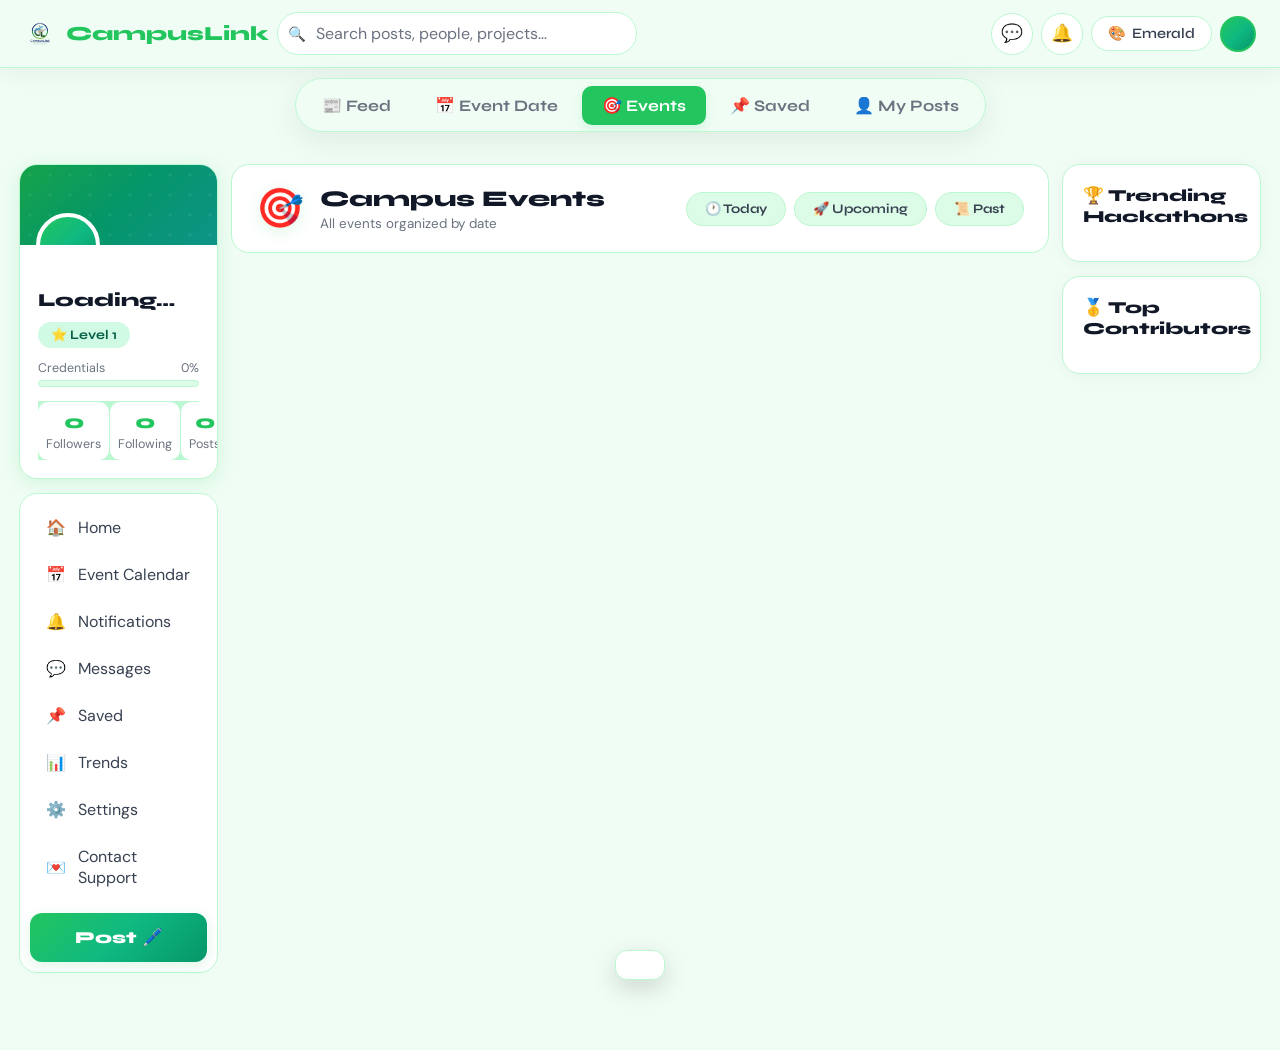
==== commit 6c949a7d: "Add files via upload" ====
--- a/index.html
+++ b/index.html
@@ -76,46 +76,42 @@
 
 
 
-  <!-- ═══════════════════════════════════════════
-     NAVBAR
-════════════════════════════════════════════ -->
-  <nav class="navbar" role="navigation" aria-label="Main navigation">
-    <div class="nav-logo" onclick="window.location.reload()">
-      <img src="logo.png" alt="CampusLink Student Platform Logo" class="logo-img" onerror="this.style.display='none'">
-      <h1 style="font-size: 1.25rem; font-family: 'Syne', sans-serif; font-weight: 800; margin: 0; display: inline;">
-        CampusLink</h1>
+  <header class="main-header" id="mainHeader">
+    <nav class="navbar" role="navigation" aria-label="Main navigation">
+      <div class="nav-logo" onclick="window.location.reload()">
+        <img src="logo.png" alt="CampusLink Student Platform Logo" class="logo-img" onerror="this.style.display='none'">
+        <h1 style="font-size: 1.25rem; font-family: 'Syne', sans-serif; font-weight: 800; margin: 0; display: inline;">
+          CampusLink</h1>
+      </div>
+      <div class="search-wrap">
+        <span class="search-icon">🔍</span>
+        <input type="text" id="globalSearch" class="search-input" placeholder="Search posts, people, projects…"
+          autocomplete="off" aria-label="Search" />
+      </div>
+      <div class="nav-right">
+        <button class="icon-btn" id="msgBtn" onclick="window.location.href='messages.html'" aria-label="Messages">
+          💬<span class="msg-badge" style="display:none"></span>
+        </button>
+        <button class="icon-btn notif-btn" id="notifBtn" onclick="window.location.href='notifications.html'" aria-label="Notifications">
+          🔔<span class="notif-badge" style="display:none"></span>
+        </button>
+        <button class="theme-btn" id="themeBtn" onclick="openTheme()" aria-label="Change theme">
+          🎨 <span id="themeName" class="theme-name-label">Emerald</span>
+        </button>
+        <div class="nav-avatar" id="navAvatar" onclick="window.location.href='settings.html'" title="Profile"></div>
+      </div>
+    </nav>
+  
+    <div class="tabs-container">
+      <div class="page-tabs" role="tablist">
+        <button class="ptab" onclick="switchTab(this,'feed')" role="tab">📰 Feed</button>
+        <button class="ptab" onclick="openCalendar()" role="tab">📅 Event Date</button>
+        <button class="ptab active" onclick="switchTab(this,'events')" role="tab">🎯 Events</button>
+        <button class="ptab" onclick="switchTab(this,'saved')" role="tab">📌 Saved</button>
+        <button class="ptab" onclick="switchTab(this,'myposts')" role="tab">👤 My Posts</button>
+      </div>
     </div>
-    <div class="search-wrap">
-      <span class="search-icon">🔍</span>
-      <input type="text" id="globalSearch" class="search-input" placeholder="Search posts, people, projects…"
-        autocomplete="off" aria-label="Search" />
-    </div>
-    <div class="nav-right">
-      <button class="icon-btn" id="msgBtn" onclick="window.location.href='messages.html'" aria-label="Messages">
-        💬<span class="msg-badge" style="display:none"></span>
-      </button>
-      <button class="icon-btn notif-btn" id="notifBtn" onclick="window.location.href='notifications.html'" aria-label="Notifications">
-        🔔<span class="notif-badge" style="display:none"></span>
-      </button>
-      <button class="theme-btn" id="themeBtn" onclick="openTheme()" aria-label="Change theme">
-        🎨 <span id="themeName" class="theme-name-label">Emerald</span>
-      </button>
-      <div class="nav-avatar" id="navAvatar" onclick="window.location.href='settings.html'" title="Profile"></div>
-    </div>
-  </nav>
-
-  <!-- ═══════════════════════════════════════════
-     PAGE TABS
-════════════════════════════════════════════ -->
-  <div class="page-tabs" role="tablist">
-    <button class="ptab" onclick="switchTab(this,'feed')" role="tab">📰 Feed</button>
-    <button class="ptab" onclick="openCalendar()" role="tab">📅 Event Date</button>
-    <button class="ptab active" onclick="switchTab(this,'events')" role="tab">🎯 Events</button>
-    <button class="ptab" onclick="switchTab(this,'leaderboard')" role="tab">🥇 Leaderboard</button>
-    <button class="ptab" onclick="switchTab(this,'explore')" role="tab">🌍 Explore</button>
-    <button class="ptab" onclick="switchTab(this,'saved')" role="tab">📌 Saved</button>
-    <button class="ptab" onclick="switchTab(this,'myposts')" role="tab">👤 My Posts</button>
-  </div>
+  </header>
 
   <!-- ═══════════════════════════════════════════
      APP BODY
@@ -287,20 +283,7 @@
         <div id="eventsContainer"></div>
       </div>
 
-      <!-- ── Leaderboard Page ── -->
-      <div id="pg-leaderboard" class="page-section" style="display:none">
-        <div class="filter-bar">
-          <button class="filt-btn active" onclick="lbFilter(this,'All Time')">📊 All Time</button>
-          <button class="filt-btn" onclick="lbFilter(this,'This Month')">📅 This Month</button>
-          <button class="filt-btn" onclick="lbFilter(this,'This Week')">📈 This Week</button>
-        </div>
-        <div id="leaderboardContainer"></div>
-      </div>
-
-      <!-- ── Explore Page ── -->
-      <div id="pg-explore" class="page-section" style="display:none">
-        <div class="explore-grid" id="exploreContainer"></div>
-      </div>
+
 
       <!-- ── Saved Page ── -->
       <div id="pg-saved" class="page-section" style="display:none">
@@ -344,7 +327,10 @@
               <p class="myp-subtitle" id="mypCount">Loading…</p>
             </div>
           </div>
-          <button class="myp-compose-btn" onclick="openComposer()">➕ New Post</button>
+          <div style="display:flex;gap:10px">
+            <button class="myp-compose-btn" onclick="shareProfile()" style="background:var(--bg2);color:var(--text);border:1.5px solid var(--border)">↗️ Share</button>
+            <button class="myp-compose-btn" onclick="openComposer()">➕ New Post</button>
+          </div>
         </div>
         <!-- View toggle -->
         <div class="myp-view-row">
--- a/styles.css
+++ b/styles.css
@@ -81,15 +81,25 @@
   transition:box-shadow .3s,transform .3s}
 
 /* ── NAVBAR ─────────────────────────────────────────────────────── */
+/* ── HEADER & NAVIGATION ────────────────────────────────────────── */
+.main-header {
+  position: fixed;
+  top: 0;
+  left: 0;
+  right: 0;
+  z-index: 1000;
+  transition: transform 0.4s cubic-bezier(0.4, 0, 0.2, 1);
+  will-change: transform;
+}
+
 .navbar{
-  position:fixed;top:0;left:0;right:0;z-index:900;
   height:68px;
   background:var(--nav);backdrop-filter:blur(20px);-webkit-backdrop-filter:blur(20px);
   border-bottom:1.5px solid var(--border);
   display:flex;align-items:center;padding:0 clamp(10px,2vw,24px);gap:8px;
   box-shadow:0 4px 24px rgba(0,0,0,.06);
-  will-change:transform;
-  transition:transform .32s cubic-bezier(.4,0,.2,1), box-shadow .32s, background .35s, border-color .35s}
+  transition: transform 0.4s cubic-bezier(0.4, 0, 0.2, 1), background .35s, border-color .35s}
+
 
 
 .nav-logo{
@@ -158,14 +168,34 @@
 .nav-avatar:hover{transform:scale(1.15);box-shadow:0 0 15px var(--glow)}
 
 /* ── PAGE TABS ──────────────────────────────────────────────────── */
+/* ── PAGE TABS (Second Menu) ─────────────────────────────────────── */
+.tabs-container {
+  padding: 10px 0;
+  display: flex;
+  justify-content: center;
+  pointer-events: none; /* Let clicks pass through to empty space if needed, but tabs will override */
+}
+
 .page-tabs{
-  position:sticky;top:68px;z-index:800;
-  background:var(--nav);backdrop-filter:blur(18px);-webkit-backdrop-filter:blur(18px);
-  border-bottom:1.5px solid var(--border);
-  display:flex;padding:0 clamp(8px,2vw,24px);gap:4px;
-  height:56px;align-items:center;overflow-x:auto;scrollbar-width:none;
-  will-change:transform;
-  transition:transform .32s cubic-bezier(.4,0,.2,1)}
+  pointer-events: auto;
+  background:var(--nav);
+  backdrop-filter:blur(18px);-webkit-backdrop-filter:blur(18px);
+  border: 1.5px solid var(--border);
+  border-radius: 40px;
+  display:flex;
+  padding: 6px;
+  gap:4px;
+  height:54px;
+  align-items:center;
+  overflow-x:auto;
+  scrollbar-width:none;
+  box-shadow: 0 8px 32px rgba(0,0,0,0.08);
+  margin: 0 auto;
+  max-width: fit-content;
+  width: auto;
+  transition: all 0.3s ease;
+}
+
 .page-tabs::-webkit-scrollbar{display:none}
 .ptab{
   padding:10px 20px;border-radius:10px;border:none;
@@ -178,7 +208,7 @@
 
 /* ── APP BODY ───────────────────────────────────────────────────── */
 .app-body{
-  width:100%;max-width:1440px;margin:124px auto 0;
+  width:100%;max-width:1440px;margin:150px auto 0;
   padding:18px clamp(10px,2vw,24px);
   display:grid;
   grid-template-columns:minmax(220px,20%) minmax(0,1fr) minmax(220px,20%);
@@ -216,7 +246,7 @@
 .sc-btn.active{background:var(--primary);color:#fff;border-color:var(--primary);box-shadow:0 4px 12px var(--glow)}
 
 /* ── LEFT SIDEBAR ───────────────────────────────────────────────── */
-.lsb{position:sticky;top:130px;height:fit-content;display:flex;flex-direction:column;gap:14px}
+.lsb{position:sticky;top:150px;height:fit-content;display:flex;flex-direction:column;gap:14px}
 
 .profile-card{overflow:hidden;box-shadow:0 4px 20px var(--glow)}
 .profile-card:hover{box-shadow:0 8px 30px var(--glow);transform:translateY(-2px)}
@@ -283,7 +313,7 @@
 .btn-lsb-post:active{transform:scale(0.98)}
 
 /* ── RIGHT SIDEBAR ──────────────────────────────────────────────── */
-.rsb{position:sticky;top:130px;height:fit-content;display:flex;flex-direction:column;gap:14px}
+.rsb{position:sticky;top:150px;height:fit-content;display:flex;flex-direction:column;gap:14px}
 .widget{padding:20px;box-shadow:0 2px 16px rgba(0,0,0,.04);transition:all .3s}
 .widget:hover{box-shadow:0 4px 24px var(--glow)}
 .widget-title{font-family:'Syne',sans-serif;font-size:1.05rem;font-weight:800;color:var(--text);margin-bottom:14px;display:flex;align-items:center;gap:6px}
@@ -552,7 +582,7 @@
   animation:pulse 2s infinite}
 
 
-/* ── EVENTS / LEADERBOARD PAGES ─────────────────────────────────── */
+/* ── EVENTS PAGE ─────────────────────────────────── */
 .page-section{display:flex;flex-direction:column;gap:16px}
 .filter-bar{display:flex;gap:8px;flex-wrap:wrap;margin-bottom:4px}
 .filt-btn{
@@ -604,15 +634,7 @@
 .follow-btn:hover{opacity:.85;transform:scale(1.05)}
 .follow-btn.following{background:var(--bg2);color:var(--primary);border:1.5px solid var(--primary)}
 
-/* Explore */
-.explore-grid{display:grid;grid-template-columns:repeat(auto-fill,minmax(200px,1fr));gap:14px}
-.explore-card{
-  background:var(--hero);border-radius:16px;padding:20px;cursor:pointer;
-  transition:all .25s;display:flex;flex-direction:column;gap:8px}
-.explore-card:hover{transform:scale(1.03);box-shadow:0 8px 24px var(--glow)}
-.explore-card .ec-icon{font-size:2rem}
-.explore-card h4{font-family:'Syne',sans-serif;font-size:.92rem;font-weight:800;color:#fff}
-.explore-card p{font-size:.75rem;color:rgba(255,255,255,.8)}
+
 
 /* ── EMPTY STATE ─────────────────────────────────────────────────── */
 .empty-state{text-align:center;padding:60px 20px}
@@ -734,24 +756,25 @@
 .m-nav-item.active .m-nav-icon{transform:translateY(-2px);filter:drop-shadow(0 0 5px var(--glow))}
 
 /* ── Scroll-hide / show states ─────────────────────────────────── */
-/* Navbar slides up (off the top) */
-.navbar.nav-hidden{
-  transform:translateY(-100%);
-  box-shadow:none}
-
-/* Page-tabs slides up by its own height (56px) when navbar is hidden
-   Uses a negative translate equal to navbar (68px) + tabs (56px) combined,
-   minus its own top offset so it aligns with the disappearing navbar */
-.page-tabs.tabs-hidden{
-  transform:translateY(calc(-68px - 56px))}
+/* Main Header slides up to hide ONLY the navbar, keeping tabs at top */
+.main-header.nav-hidden {
+  transform: translateY(-68px); /* Height of navbar */
+}
+
+/* Optional: stronger shadow on navbar when user has scrolled away from top */
+.navbar.nav-pinned{
+  box-shadow:0 6px 30px rgba(0,0,0,.12)}
 
 /* Mobile bottom nav slides down (off the bottom) */
 .mobile-nav.mob-hidden{
   transform:translateY(100%)}
 
-/* Optional: stronger shadow on navbar when user has scrolled away from top */
-.navbar.nav-pinned{
-  box-shadow:0 6px 30px rgba(0,0,0,.12)}
+/* In hidden state, we might want the tabs to look more compact or different */
+.main-header.nav-hidden .page-tabs {
+  transform: scale(0.95);
+  box-shadow: 0 4px 20px rgba(0,0,0,0.15);
+}
+
 
 
 /* ══════════════════════════════════════════════════════════════
@@ -978,8 +1001,7 @@
   .search-bar-container { padding: 14px; }
   .feed-search-input { font-size: 0.95rem; padding: 10px 38px; }
 
-  /* ── Explore Grid ── */
-  .explore-grid { grid-template-columns: 1fr 1fr; gap: 12px; }
+
 }
 
 /* ══════════════════════════════════════════════════════════════
@@ -995,7 +1017,7 @@
   .post-header { gap: 8px; }
   .post-actions { gap: 4px; }
   .act-btn { padding: 6px 4px; font-size: .74rem; }
-  .explore-grid { grid-template-columns: 1fr; }
+
   .theme-grid { grid-template-columns: repeat(2, 1fr); }
   .sc-btn { padding: 6px 9px; font-size: .72rem; }
   .search-categories { flex-wrap: nowrap; }
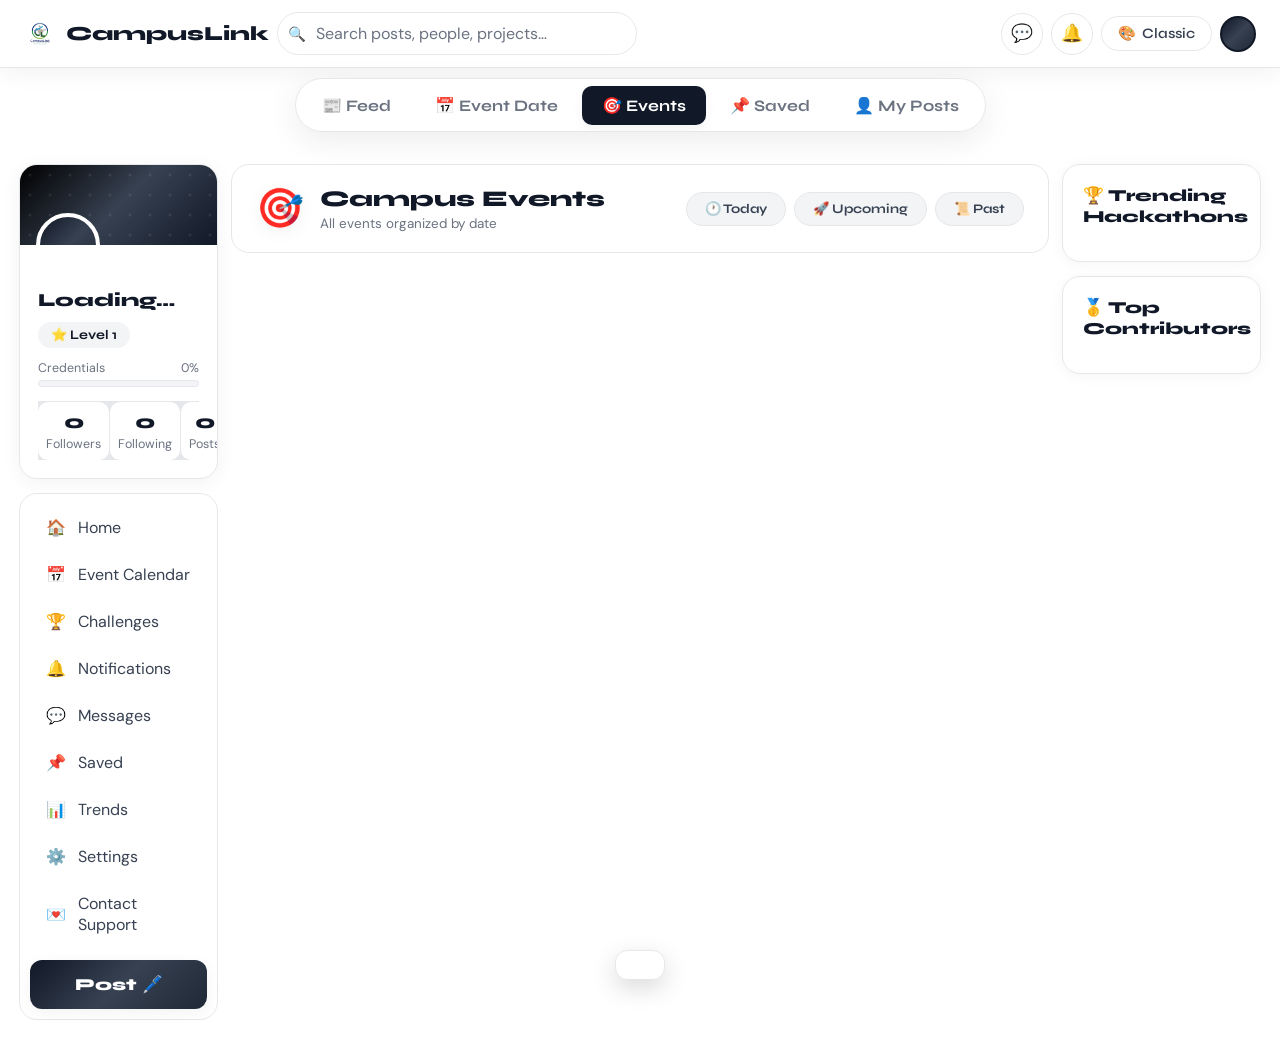
==== commit 67022730: "Add files via upload" ====
--- a/index.html
+++ b/index.html
@@ -1,5 +1,5 @@
 <!DOCTYPE html>
-<html lang="en" data-theme="emerald">
+<html lang="en" data-theme="classic">
 
 <head>
   <meta charset="UTF-8" />
@@ -63,7 +63,7 @@
   <link rel="stylesheet" href="styles.css" />
   <script>
     (function () {
-      const savedTheme = localStorage.getItem('cl_theme') || 'emerald';
+      const savedTheme = localStorage.getItem('cl_theme') || 'classic';
       document.documentElement.setAttribute('data-theme', savedTheme);
     })();
   </script>
@@ -92,16 +92,17 @@
         <button class="icon-btn" id="msgBtn" onclick="window.location.href='messages.html'" aria-label="Messages">
           💬<span class="msg-badge" style="display:none"></span>
         </button>
-        <button class="icon-btn notif-btn" id="notifBtn" onclick="window.location.href='notifications.html'" aria-label="Notifications">
+        <button class="icon-btn notif-btn" id="notifBtn" onclick="window.location.href='notifications.html'"
+          aria-label="Notifications">
           🔔<span class="notif-badge" style="display:none"></span>
         </button>
         <button class="theme-btn" id="themeBtn" onclick="openTheme()" aria-label="Change theme">
-          🎨 <span id="themeName" class="theme-name-label">Emerald</span>
+          🎨 <span id="themeName" class="theme-name-label">Classic</span>
         </button>
         <div class="nav-avatar" id="navAvatar" onclick="window.location.href='settings.html'" title="Profile"></div>
       </div>
     </nav>
-  
+
     <div class="tabs-container">
       <div class="page-tabs" role="tablist">
         <button class="ptab" onclick="switchTab(this,'feed')" role="tab">📰 Feed</button>
@@ -158,6 +159,7 @@
         <a class="nav-item" onclick="switchTab(this,'feed')">🏠
           <span>Home</span></a>
         <a class="nav-item" onclick="openCalendar()">📅<span>Event Calendar</span></a>
+        <a class="nav-item" onclick="switchTab(this,'challenges')">🏆 <span>Challenges</span></a>
         <a class="nav-item" href="notifications.html">🔔<span>Notifications</span></a>
         <a class="nav-item" href="messages.html">💬 <span>Messages</span></a>
         <a class="nav-item" onclick="switchTab(this,'saved')">📌
@@ -328,7 +330,8 @@
             </div>
           </div>
           <div style="display:flex;gap:10px">
-            <button class="myp-compose-btn" onclick="shareProfile()" style="background:var(--bg2);color:var(--text);border:1.5px solid var(--border)">↗️ Share</button>
+            <button class="myp-compose-btn" onclick="shareProfile()"
+              style="background:var(--bg2);color:var(--text);border:1.5px solid var(--border)">↗️ Share</button>
             <button class="myp-compose-btn" onclick="openComposer()">➕ New Post</button>
           </div>
         </div>
@@ -383,6 +386,32 @@
         </div>
       </div>
 
+      <!-- ── Challenges Page ── -->
+      <div id="pg-challenges" class="page-section" style="display:none">
+        <div class="chall-header">
+          <div class="chall-header-left">
+            <span class="chall-icon-big">🏆</span>
+            <div>
+              <h2 class="chall-title">My Challenges</h2>
+              <p class="chall-subtitle">Track your growth, day by day</p>
+            </div>
+          </div>
+          <button class="chall-create-btn" onclick="openChallComposer()">➕ New Challenge</button>
+        </div>
+
+        <div id="challengesContainer" class="chall-grid">
+          <!-- Active challenges will be injected here -->
+        </div>
+
+        <div id="challengesEmpty" class="empty-state" style="display:none">
+          <div style="font-size:3rem;margin-bottom:12px">🎯</div>
+          <h3>No challenges yet</h3>
+          <p>Start a 30-day challenge and build a new habit!</p>
+          <button class="btn-submit" style="margin-top:16px;max-width:240px" onclick="openChallComposer()">🚀 Create
+            Your First Challenge</button>
+        </div>
+      </div>
+
       <!-- ── Trends/Widgets Page (Mobile-Specific) ── -->
       <div id="pg-trends" class="page-section" style="display:none; padding: 10px 16px;">
         <div class="trends-mobile-wrapper">
@@ -506,6 +535,10 @@
       </div>
       <div class="modal-body">
         <div class="theme-grid">
+          <div class="th-card" onclick="applyTheme('classic',this)">
+            <div class="th-preview" style="background:linear-gradient(135deg,#111827,#374151)"></div>
+            <span>Classic</span>
+          </div>
           <div class="th-card" onclick="applyTheme('emerald',this)">
             <div class="th-preview" style="background:linear-gradient(135deg,#22C55E,#10B981)"></div>
             <span>Emerald</span>
@@ -588,6 +621,21 @@
       </div>
     </div>
   </div>
+  <!-- ═══════════════════════════════════════════
+     LIKES MODAL
+ ════════════════════════════════════════════ -->
+  <div class="overlay" id="likesOverlay" onclick="closeLikesModal(event)" role="dialog" aria-modal="true"
+    aria-label="Post Likes">
+    <div class="modal follow-modal">
+      <div class="modal-header">
+        <h3>❤️ Liked By <span class="fm-count" id="likesCount"></span></h3>
+        <button class="close-btn" onclick="closeLikesModal()" aria-label="Close">✕</button>
+      </div>
+      <div class="modal-body" style="padding-top:0">
+        <div class="fm-list" id="likesList"></div>
+      </div>
+    </div>
+  </div>
 
   <!-- Edit Post Modal (Admin Only) -->
   <div class="overlay" id="editPostOverlay" onclick="closeEditModal(event)" role="dialog" aria-modal="true"
@@ -618,7 +666,8 @@
               <input type="text" id="editEventCollege" class="form-ctrl">
             </div>
           </div>
-          <button type="submit" class="btn-submit" id="saveEditBtn" style="margin-top: 20px;">Save Changes ✅</button>
+          <button type="submit" class="btn-submit" id="saveEditBtn" style="margin-top: 20px;">Save Changes
+            ✅</button>
         </form>
       </div>
     </div>
@@ -643,9 +692,9 @@
     <button class="m-nav-item m-nav-create" onclick="openComposer()">
       <span class="m-nav-icon">+</span><span class="m-nav-lbl">Create</span>
     </button>
-    <a href="messages.html" class="m-nav-item">
-      <span class="m-nav-icon">💬</span><span class="m-nav-lbl">Chats</span>
-    </a>
+    <button class="m-nav-item" onclick="switchTab(this,'challenges')">
+      <span class="m-nav-icon">🏆</span><span class="m-nav-lbl">Challenge</span>
+    </button>
     <a href="settings.html" class="m-nav-item">
       <span class="m-nav-icon">⚙️</span><span class="m-nav-lbl">Settings</span>
     </a>
@@ -658,6 +707,72 @@
 
 
 
+  <!-- Challenge Creator Modal -->
+  <div class="overlay" id="challComposerOverlay" onclick="closeChallComposer(event)" role="dialog" aria-modal="true"
+    aria-label="Create Challenge">
+    <div class="modal" style="max-width: 500px;">
+      <div class="modal-header">
+        <h3>🚀 Create New Challenge</h3>
+        <button class="close-btn" onclick="closeChallComposer()" aria-label="Close">✕</button>
+      </div>
+      <div class="modal-body">
+        <div class="form-group">
+          <label for="challTopic">Challenge Topic / Title</label>
+          <input type="text" id="challTopic" class="form-ctrl" placeholder="e.g. 30 Days of Coding" required />
+        </div>
+        <div class="form-row" style="display:grid; grid-template-columns:1fr 1fr; gap:12px">
+          <div class="form-group">
+            <label for="challDays">Number of Days</label>
+            <input type="number" id="challDays" class="form-ctrl" value="30" min="1" max="100" />
+          </div>
+          <div class="form-group">
+            <label for="challStartDate">Start Date</label>
+            <input type="date" id="challStartDate" class="form-ctrl" />
+          </div>
+        </div>
+        <div class="form-group">
+          <label for="challEndDate">End Date (Optional)</label>
+          <input type="date" id="challEndDate" class="form-ctrl" />
+        </div>
+        <div class="form-group">
+          <label for="challDesc">Description (Optional)</label>
+          <textarea id="challDesc" class="form-ctrl" rows="3" placeholder="What is your goal?"></textarea>
+        </div>
+        <button class="btn-submit" onclick="createChallenge()">Create Challenge 🚀</button>
+      </div>
+    </div>
+  </div>
+
+  <!-- Challenge Details / Progress Modal -->
+  <div class="overlay" id="challViewOverlay" onclick="closeChallView(event)" role="dialog" aria-modal="true"
+    aria-label="Challenge Progress">
+    <div class="modal" style="max-width: 600px; height: 90vh; display:flex; flex-direction:column;">
+      <div class="modal-header">
+        <div id="cv-header-info">
+          <h3 id="cv-title" style="margin:0;font-family:'Syne',sans-serif;font-weight:800">Challenge Title</h3>
+          <p id="cv-meta" style="font-size:0.8rem; color:var(--muted);margin-top:4px">30 Days • Started Mar 26</p>
+        </div>
+        <button class="close-btn" onclick="closeChallView()" aria-label="Close">✕</button>
+      </div>
+      <div class="modal-body" style="flex:1; overflow-y:auto; padding-bottom:100px;position:relative">
+        <div id="cv-days-grid" class="chall-days-grid">
+          <!-- Days 1 to N will be shown here -->
+        </div>
+
+        <!-- Floating Action Button for daily post (Mobile-like) -->
+        <div class="cv-fab-wrap">
+          <button class="cv-fab" id="challFabBtn" onclick="toggleChallFab()">+</button>
+          <div class="cv-fab-menu" id="cvFabMenu">
+            <button class="cv-fab-sub" onclick="toast('Coming Soon: Docs')">📄 Docs</button>
+            <button class="cv-fab-sub" onclick="openComposerForChallenge() ">🖼️ Post Update</button>
+            <button class="cv-fab-sub" onclick="toast('Coming Soon: Quiz')">❓ Quiz</button>
+            <button class="cv-fab-sub" onclick="toast('Coming Soon: Poll')">📊 Poll</button>
+          </div>
+        </div>
+      </div>
+    </div>
+  </div>
+
   <script type="module" src="app.js"></script>
 </body>
 
--- a/styles.css
+++ b/styles.css
@@ -3,6 +3,15 @@
    ================================================================ */
 
 /* ── Theme Tokens ─────────────────────────────────────────────── */
+[data-theme="classic"]{
+  --bg:#FFFFFF;--bg2:#F3F4F6;--card:#FFFFFF;--border:#E5E7EB;
+  --primary:#111827;--primary2:#000000;--accent:#374151;
+  --text:#111827;--text2:#374151;--muted:#6B7280;
+  --nav:rgba(255,255,255,.95);--glow:rgba(0,0,0,.05);
+  --badge:#F3F4F6;--badge-t:#111827;
+  --grad:linear-gradient(135deg,#111827,#374151,#1F2937);
+  --hero:linear-gradient(135deg,#000000,#374151,#111827)}
+
 [data-theme="emerald"]{
   --bg:#F0FDF4;--bg2:#DCFCE7;--card:#fff;--border:#BBF7D0;
   --primary:#22C55E;--primary2:#16A34A;--accent:#10B981;
@@ -2154,5 +2163,75 @@
   .mobile-nav { display: flex; }
 }
 
-
-
+/* ══════════════════════════════════════════════════════════════
+   CHALLENGES MODULE STYLES
+   ══════════════════════════════════════════════════════════════ */
+.chall-header {
+  display: flex; justify-content: space-between; align-items: center;
+  margin-bottom: 24px; background: var(--card); padding: 20px;
+  border-radius: 18px; border: 1.5px solid var(--border);
+}
+.chall-header-left { display: flex; align-items: center; gap: 16px; }
+.chall-icon-big { font-size: 2.2rem; }
+.chall-title { font-family: 'Syne', sans-serif; font-size: 1.4rem; font-weight: 800; margin: 0; }
+.chall-subtitle { font-size: 0.85rem; color: var(--muted); margin: 2px 0 0; }
+.chall-create-btn {
+  background: var(--grad); color: #fff; border: none; padding: 10px 20px;
+  border-radius: 12px; font-weight: 700; cursor: pointer; transition: 0.2s;
+}
+.chall-create-btn:hover { transform: translateY(-2px); box-shadow: 0 4px 12px var(--glow); }
+
+.chall-grid { display: grid; grid-template-columns: repeat(auto-fill, minmax(280px, 1fr)); gap: 16px; }
+.chall-card {
+  background: var(--card); border: 1.5px solid var(--border); border-radius: 18px;
+  padding: 20px; cursor: pointer; transition: 0.25s; position: relative;
+  display: flex; flex-direction: column; gap: 12px;
+}
+.chall-card:hover { transform: translateY(-4px); border-color: var(--primary); box-shadow: 0 8px 25px var(--glow); }
+.chall-card-top { display: flex; justify-content: space-between; align-items: flex-start; }
+.chall-card-name { font-family: 'Syne', sans-serif; font-weight: 800; font-size: 1.1rem; line-height: 1.3; }
+.chall-card-progress { height: 6px; background: var(--bg2); border-radius: 4px; overflow: hidden; margin-top: 8px; }
+.chall-card-bar { height: 100%; background: var(--grad); transition: 1s ease; }
+.chall-card-meta { display: flex; justify-content: space-between; font-size: 0.75rem; color: var(--muted); font-weight: 600; }
+
+.chall-days-grid {
+  display: grid; grid-template-columns: repeat(5, 1fr); gap: 12px; padding: 10px 0;
+}
+.day-circle {
+  aspect-ratio: 1; border-radius: 50%; border: 2px solid var(--border);
+  display: flex; flex-direction: column; align-items: center; justify-content: center;
+  font-family: 'Syne', sans-serif; cursor: pointer; transition: 0.2s;
+  background: var(--bg2); position: relative;
+}
+.day-circle.completed { background: var(--primary); border-color: var(--primary); color: #fff; }
+.day-circle.active { border-color: var(--primary); color: var(--primary); box-shadow: 0 0 10px var(--glow); }
+.day-circle.disabled { opacity: 0.4; cursor: not-allowed; grayscale: 1; }
+.day-num { font-weight: 800; font-size: 1.1rem; }
+.day-lbl { font-size: 0.6rem; text-transform: uppercase; margin-top: -2px; }
+
+.cv-fab-wrap { position: absolute; bottom: 30px; right: 30px; z-index: 100; }
+.cv-fab {
+  width: 56px; height: 56px; border-radius: 50%; background: var(--grad);
+  color: #fff; border: none; font-size: 2rem; cursor: pointer;
+  box-shadow: 0 6px 20px var(--glow); transition: 0.3s cubic-bezier(0.175, 0.885, 0.32, 1.275);
+}
+.cv-fab:hover { transform: scale(1.1) rotate(90deg); }
+.cv-fab-menu {
+  position: absolute; bottom: 70px; right: 0; display: flex; flex-direction: column; gap: 8px;
+  opacity: 0; pointer-events: none; transform: translateY(20px); transition: 0.3s;
+}
+.cv-fab-menu.open { opacity: 1; pointer-events: auto; transform: translateY(0); }
+.cv-fab-sub {
+  padding: 10px 18px; border-radius: 30px; border: 1.5px solid var(--border);
+  background: var(--card); color: var(--text); font-weight: 700; font-size: 0.8rem;
+  cursor: pointer; white-space: nowrap; transition: 0.2s;
+}
+.cv-fab-sub:hover { background: var(--primary); color: #fff; border-color: var(--primary); }
+
+@media (max-width: 500px) {
+  .chall-days-grid { grid-template-columns: repeat(4, 1fr); }
+  .chall-header { flex-direction: column; text-align: center; gap: 15px; }
+}
+
+
+
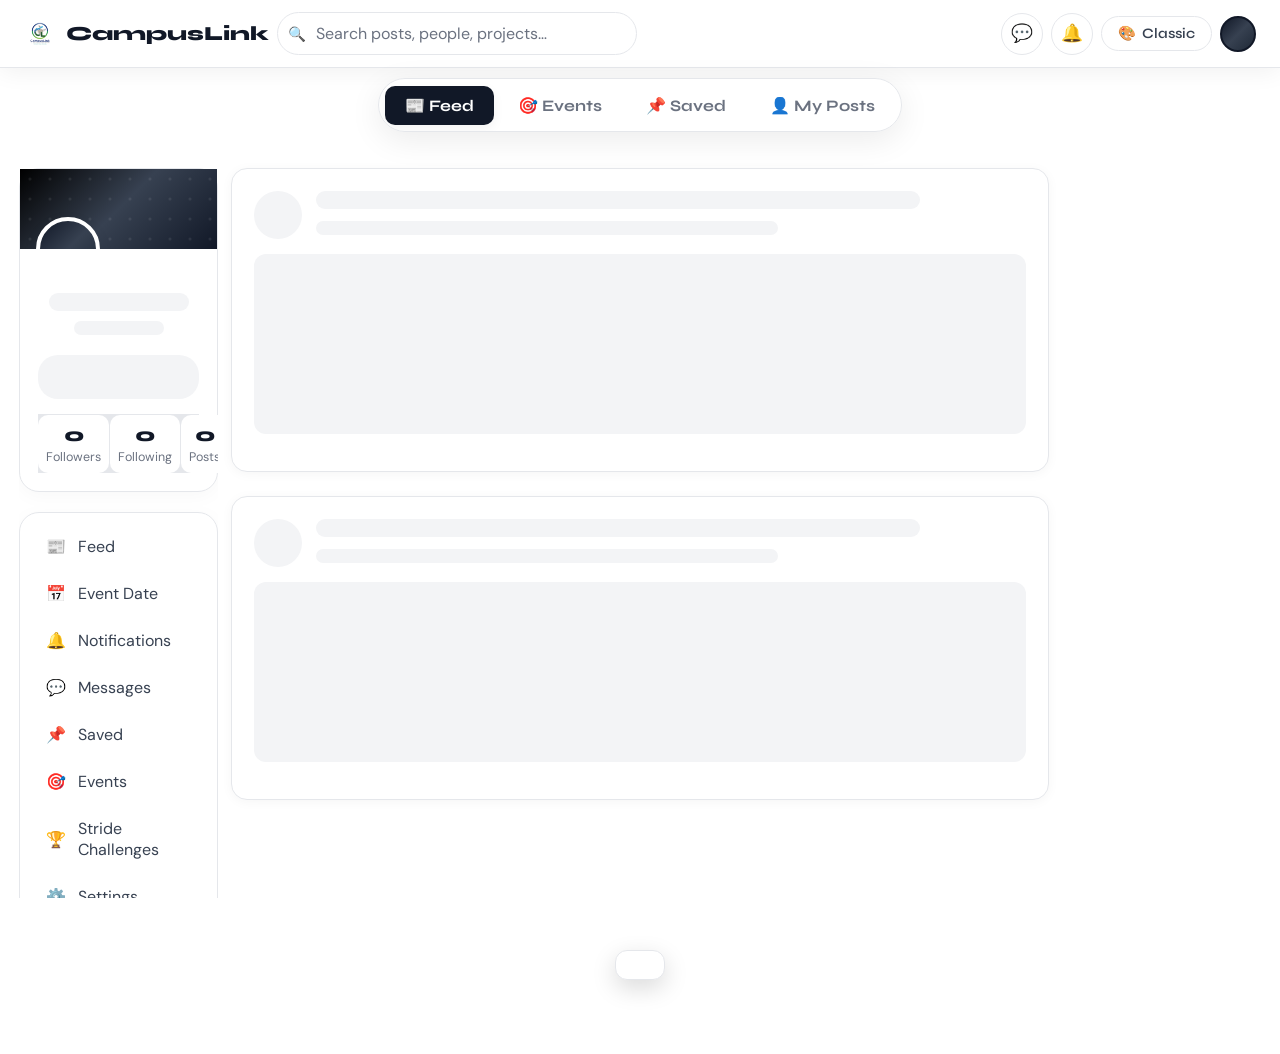
==== commit 85b2279e: "Add files via upload" ====
--- a/index.html
+++ b/index.html
@@ -79,8 +79,9 @@
   <header class="main-header" id="mainHeader">
     <nav class="navbar" role="navigation" aria-label="Main navigation">
       <div class="nav-logo" onclick="window.location.reload()">
-        <img src="logo.png" alt="CampusLink Student Platform Logo" class="logo-img" onerror="this.style.display='none'">
-        <h1 style="font-size: 1.25rem; font-family: 'Syne', sans-serif; font-weight: 800; margin: 0; display: inline;">
+        <img src="logo.png" alt="CampusLink Student Platform Logo" class="logo-img"
+          onerror="this.classList.add('hidden')">
+        <h1 class="nav-title-text">
           CampusLink</h1>
       </div>
       <div class="search-wrap">
@@ -90,11 +91,11 @@
       </div>
       <div class="nav-right">
         <button class="icon-btn" id="msgBtn" onclick="window.location.href='messages.html'" aria-label="Messages">
-          💬<span class="msg-badge" style="display:none"></span>
+          💬<span class="msg-badge hidden"></span>
         </button>
         <button class="icon-btn notif-btn" id="notifBtn" onclick="window.location.href='notifications.html'"
           aria-label="Notifications">
-          🔔<span class="notif-badge" style="display:none"></span>
+          🔔<span class="notif-badge hidden"></span>
         </button>
         <button class="theme-btn" id="themeBtn" onclick="openTheme()" aria-label="Change theme">
           🎨 <span id="themeName" class="theme-name-label">Classic</span>
@@ -105,9 +106,10 @@
 
     <div class="tabs-container">
       <div class="page-tabs" role="tablist">
-        <button class="ptab" onclick="switchTab(this,'feed')" role="tab">📰 Feed</button>
-        <button class="ptab" onclick="openCalendar()" role="tab">📅 Event Date</button>
-        <button class="ptab active" onclick="switchTab(this,'events')" role="tab">🎯 Events</button>
+        <button class="ptab active" onclick="switchTab(this,'feed')" role="tab">📰 Feed</button>
+
+        <button class="ptab" onclick="switchTab(this,'events')" role="tab">🎯 Events</button>
+
         <button class="ptab" onclick="switchTab(this,'saved')" role="tab">📌 Saved</button>
         <button class="ptab" onclick="switchTab(this,'myposts')" role="tab">👤 My Posts</button>
       </div>
@@ -128,13 +130,22 @@
           <div class="lsb-avatar" id="lsbAvatar"></div>
         </div>
         <div class="profile-body">
-          <h3 id="profileName">Loading…</h3>
-          <p id="profileRole"></p>
-          <div class="level-badge" id="levelBadge">⭐ Level 1</div>
-          <div class="cred-bar">
-            <div class="cred-label"><span>Credentials</span><span id="credPct">0%</span></div>
-            <div class="cred-track">
-              <div class="cred-fill" id="credFill" style="width:0%"></div>
+          <!-- Profile Skeleton -->
+          <div id="lsbSkeleton">
+            <div class="skeleton sk-text sk-profile-name"></div>
+            <div class="skeleton sk-text-sm sk-profile-role"></div>
+            <div class="skeleton sk-rect sk-profile-btn"></div>
+          </div>
+          <!-- Real Profile Content -->
+          <div id="lsbContent" class="hidden">
+            <h3 id="profileName"></h3>
+            <p id="profileRole"></p>
+            <div class="level-badge" id="levelBadge"></div>
+            <div class="cred-bar">
+              <div class="cred-label"><span>Credentials</span><span id="credPct">0%</span></div>
+              <div class="cred-track">
+                <div class="cred-fill zero-width" id="credFill"></div>
+              </div>
             </div>
           </div>
           <div class="stats-grid">
@@ -156,17 +167,20 @@
 
       <!-- Nav Menu -->
       <nav class="lsb-nav card" aria-label="Sidebar navigation">
-        <a class="nav-item" onclick="switchTab(this,'feed')">🏠
-          <span>Home</span></a>
-        <a class="nav-item" onclick="openCalendar()">📅<span>Event Calendar</span></a>
-        <a class="nav-item" onclick="switchTab(this,'challenges')">🏆 <span>Challenges</span></a>
+        <a class="nav-item" onclick="switchTab(this,'feed')">📰
+          <span>Feed</span></a>
+        <a class="nav-item" onclick="openCalendar()">📅<span>Event Date</span></a>
+
         <a class="nav-item" href="notifications.html">🔔<span>Notifications</span></a>
         <a class="nav-item" href="messages.html">💬 <span>Messages</span></a>
         <a class="nav-item" onclick="switchTab(this,'saved')">📌
           <span>Saved</span></a>
-        <a class="nav-item" onclick="switchTab(this,'trends')">📊
-          <span>Trends</span></a>
-        <a class="nav-item" href="admin.html" id="adminNavLink" style="display:none">🛠️ <span>Admin Panel</span></a>
+        <a class="nav-item" onclick="switchTab(this,'events')">🎯
+          <span>Events</span></a>
+        <a class="nav-item" onclick="switchTab(this,'challenges')">🏆
+          <span>Stride Challenges</span></a>
+
+        <a class="nav-item hidden" href="admin.html" id="adminNavLink">🛠️ <span>Admin Panel</span></a>
         <a class="nav-item" href="settings.html">⚙️ <span>Settings</span></a>
         <a class="nav-item" onclick="openContactModal()">💌 <span>Contact Support</span></a>
         <button class="btn-lsb-post" onclick="openComposer()">Post 🖊️</button>
@@ -177,30 +191,23 @@
     <main class="feed-col" role="main">
 
       <!-- ── Search & Discover Bar ── -->
-      <div class="search-bar-container card" id="pg-feed" style="display:none">
+      <div class="search-bar-container card hidden" id="pg-feed">
         <div class="search-bar-top">
           <div class="search-icon-inside">🔍</div>
-          <input type="text" id="feedSearchInput" class="feed-search-input" placeholder="Search posts or thoughts…"
+          <input type="text" id="feedSearchInput" class="feed-search-input" placeholder="Search the feed…"
             oninput="handleFeedSearch(event)" list="searchSug" />
           <datalist id="searchSug">
             <option value="CampusLink">
-            <option value="Hackathons 2024">
-            <option value="Frontend Projects">
-            <option value="Web Development">
-            <option value="Python Workshop">
-            <option value="AI / ML Events">
-            <option value="Student Collaboration">
-            <option value="Academic Growth">
+
           </datalist>
-          <button class="clear-search-btn" id="clearSearchBtn" onclick="clearFeedSearch()"
-            style="display:none">✕</button>
+          <button class="clear-search-btn hidden" id="clearSearchBtn" onclick="clearFeedSearch()">✕</button>
         </div>
         <div class="search-categories">
           <button class="sc-btn active" onclick="setSearchCategory(this,'all')">🏠 All</button>
           <button class="sc-btn" onclick="setSearchCategory(this,'post')">📝 Post</button>
           <button class="sc-btn" onclick="setSearchCategory(this,'image')">🖼️ Image</button>
           <button class="sc-btn" onclick="setSearchCategory(this,'link')">🔗 Link</button>
-          <button class="sc-btn" id="eventDateBtn">📅 Event Date</button>
+          <button class="sc-btn" id="eventDateBtn" onclick="openCalendar()">📅 Event Date</button>
           <button class="sc-btn" onclick="setSearchCategory(this,'hackathon')">🏆 Hackathon</button>
           <button class="sc-btn" onclick="setSearchCategory(this,'workshop')">⚙️ Workshop</button>
           <button class="sc-btn" onclick="setSearchCategory(this,'cultural')">🎨 Cultural</button>
@@ -213,12 +220,8 @@
         aria-label="Event Calendar">
         <div class="modal calendar-modal">
           <div class="modal-header">
-            <div style="display:flex;align-items:center;gap:12px">
-              <h3 style="margin:0">📅 Event Calendar</h3>
-              <button class="sc-btn trend-btn-modal"
-                onclick="closeCalendar(); switchTab(document.querySelector('.nav-item[onclick*=\'trends\']'), 'trends')"
-                style="padding:5px 12px; font-size:0.8rem; border-radius:20px; background:var(--bg2);">📊
-                Trends</button>
+            <div class="flex-center-gap">
+              <h3 class="margin-0">📅 Event Date</h3>
             </div>
             <button class="close-btn" onclick="closeCalendar()" aria-label="Close">✕</button>
           </div>
@@ -254,26 +257,48 @@
       </div>
 
       <!-- ── Posts Container ── -->
-      <div id="postsContainer" style="display:none"></div>
-      <div id="emptyFeed" class="empty-state" style="display:none">
+      <div id="postsSkeleton">
+        <div class="post-card skeleton-card">
+          <div class="post-header">
+            <div class="skeleton sk-avatar"></div>
+            <div class="flex-1">
+              <div class="skeleton sk-text"></div>
+              <div class="skeleton sk-text-sm"></div>
+            </div>
+          </div>
+          <div class="skeleton sk-rect"></div>
+        </div>
+        <div class="post-card skeleton-card">
+          <div class="post-header">
+            <div class="skeleton sk-avatar"></div>
+            <div class="flex-1">
+              <div class="skeleton sk-text"></div>
+              <div class="skeleton sk-text-sm"></div>
+            </div>
+          </div>
+          <div class="skeleton sk-rect"></div>
+        </div>
+      </div>
+      <div id="postsContainer" class="hidden"></div>
+      <div id="emptyFeed" class="empty-state hidden">
         <h3>✨ No posts yet</h3>
         <p>Start creating content to see it appear here!</p>
       </div>
 
       <!-- ── Projects Page ── -->
-      <div id="pg-projects" class="page-section" style="display:none">
+      <div id="pg-projects" class="page-section hidden">
         <div id="projectsContainer"></div>
       </div>
 
       <!-- ── Events Page (default landing view) ── -->
-      <div id="pg-events" class="page-section">
+      <div id="pg-events" class="page-section hidden">
         <!-- Header & jump nav -->
         <div class="ev-page-header card">
           <div class="ev-page-header-left">
             <span class="ev-page-icon">🎯</span>
             <div>
-              <h2 class="ev-page-title">Campus Events</h2>
-              <p class="ev-page-sub">All events organized by date</p>
+              <h2 class="ev-page-title">🎯 Live & Upcoming Events</h2>
+              <p class="ev-page-sub">All campus happenings in one place</p>
             </div>
           </div>
           <div class="ev-jump-nav">
@@ -288,7 +313,7 @@
 
 
       <!-- ── Saved Page ── -->
-      <div id="pg-saved" class="page-section" style="display:none">
+      <div id="pg-saved" class="page-section hidden">
         <!-- Header -->
         <div class="saved-header">
           <div class="saved-header-left">
@@ -311,15 +336,15 @@
         </div>
         <!-- Posts list -->
         <div id="savedContainer"></div>
-        <div id="savedEmpty" class="empty-state" style="display:none">
-          <div style="font-size:3rem;margin-bottom:12px">📌</div>
+        <div id="savedEmpty" class="empty-state hidden">
+          <div class="emoji-big">📌</div>
           <h3>Nothing saved yet</h3>
           <p>Tap the 📌 bookmark button on any post to save it here.</p>
         </div>
       </div>
 
       <!-- ── My Posts Page ── -->
-      <div id="pg-myposts" class="page-section" style="display:none">
+      <div id="pg-myposts" class="page-section hidden">
         <!-- Header -->
         <div class="myp-header">
           <div class="myp-header-left">
@@ -329,9 +354,8 @@
               <p class="myp-subtitle" id="mypCount">Loading…</p>
             </div>
           </div>
-          <div style="display:flex;gap:10px">
-            <button class="myp-compose-btn" onclick="shareProfile()"
-              style="background:var(--bg2);color:var(--text);border:1.5px solid var(--border)">↗️ Share</button>
+          <div class="flex-center-gap">
+            <button class="myp-compose-btn share-profile-btn" onclick="shareProfile()">↗️ Share</button>
             <button class="myp-compose-btn" onclick="openComposer()">➕ New Post</button>
           </div>
         </div>
@@ -342,11 +366,11 @@
         </div>
         <!-- Posts container -->
         <div id="myPostsContainer" class="myp-list"></div>
-        <div id="myPostsEmpty" class="empty-state" style="display:none">
-          <div style="font-size:3rem;margin-bottom:12px">👤</div>
+        <div id="myPostsEmpty" class="empty-state hidden">
+          <div class="emoji-big">👤</div>
           <h3>No posts yet</h3>
           <p>Share something with the campus community!</p>
-          <button class="btn-submit" style="margin-top:16px;max-width:200px" onclick="openComposer()">➕ Create First
+          <button class="btn-submit mt-16 max-w-200" onclick="openComposer()">➕ Create First
             Post</button>
         </div> <!-- /myPostsEmpty -->
       </div> <!-- /pg-myposts -->
@@ -354,13 +378,13 @@
       <!-- ── Contact Support Modal ── -->
       <div class="overlay" id="contactOverlay" onclick="closeContactModal(event)" role="dialog" aria-modal="true"
         aria-label="Contact Support">
-        <div class="modal" style="max-width: 550px;">
+        <div class="modal modal-medium">
           <div class="modal-header">
             <h3>💌 Contact Support</h3>
             <button class="close-btn" onclick="closeContactModal()" aria-label="Close">✕</button>
           </div>
           <div class="modal-body">
-            <p style="font-size: 0.85rem; color: var(--muted); margin-bottom: 20px; text-align: center;">Have a
+            <p class="contact-intro">Have a
               question or feedback? Send us a message and we'll get back to you!</p>
             <form id="contactForm" onsubmit="handleContactSubmit(event)">
               <div class="form-group">
@@ -386,67 +410,70 @@
         </div>
       </div>
 
-      <!-- ── Challenges Page ── -->
-      <div id="pg-challenges" class="page-section" style="display:none">
-        <div class="chall-header">
-          <div class="chall-header-left">
-            <span class="chall-icon-big">🏆</span>
-            <div>
-              <h2 class="chall-title">My Challenges</h2>
-              <p class="chall-subtitle">Track your growth, day by day</p>
-            </div>
-          </div>
-          <button class="chall-create-btn" onclick="openChallComposer()">➕ New Challenge</button>
-        </div>
-
-        <div id="challengesContainer" class="chall-grid">
-          <!-- Active challenges will be injected here -->
-        </div>
-
-        <div id="challengesEmpty" class="empty-state" style="display:none">
-          <div style="font-size:3rem;margin-bottom:12px">🎯</div>
-          <h3>No challenges yet</h3>
-          <p>Start a 30-day challenge and build a new habit!</p>
-          <button class="btn-submit" style="margin-top:16px;max-width:240px" onclick="openChallComposer()">🚀 Create
-            Your First Challenge</button>
-        </div>
-      </div>
-
-      <!-- ── Trends/Widgets Page (Mobile-Specific) ── -->
-      <div id="pg-trends" class="page-section" style="display:none; padding: 10px 16px;">
-        <div class="trends-mobile-wrapper">
-          <div class="widget card" style="margin-bottom: 16px;">
-            <h3 class="widget-title">🏆 Trending Hackathons</h3>
-            <div id="hackathonsWidgetTrends"></div>
-          </div>
-          <div class="widget card" style="margin-bottom: 16px;">
-            <h3 class="widget-title">🥇 Top Contributors</h3>
-            <div id="topUsersWidgetTrends"></div>
-          </div>
-
-        </div>
-      </div>
-
-    </main>
-
-    <!-- RIGHT SIDEBAR -->
-    <aside class="rsb" aria-label="Widgets sidebar">
-
-      <!-- Trending Hackathons -->
-      <div class="widget card">
-        <h3 class="widget-title">🏆 Trending Hackathons</h3>
-        <div id="hackathonsWidget"></div>
-      </div>
-
-      <!-- Top Contributors -->
-      <div class="widget card">
-        <h3 class="widget-title">🥇 Top Contributors</h3>
-        <div id="topUsersWidget"></div>
-      </div>
-
-
-
-    </aside>
+
+
+  </div>
+  </div>
+
+  <!-- ── Challenges Page ── -->
+  <div id="pg-challenges" class="page-section hidden">
+    <div class="challenge-section">
+
+      <!-- HOME (LIST) VIEW -->
+      <div id="chHome">
+        <div class="section-title-wrap">
+          <h1 class="section-title-ch">Stride Challenges</h1>
+          <button class="add-btn-circle" onclick="openChCreateModal()">+</button>
+        </div>
+        <div id="chEmpty" class="ch-empty hidden">
+          <div class="ch-empty-icon">🎯</div>
+          <h3>No Challenges Yet</h3>
+          <p>Start your habit transformation by creating your first challenge!</p>
+        </div>
+        <div id="chGrid" class="challenges-grid"></div>
+      </div>
+
+      <!-- DETAIL VIEW -->
+      <div id="chDetail" class="hidden">
+        <div class="ch-detail-view">
+          <div class="ch-detail-header">
+            <button class="back-btn" onclick="backToChHome()">← Back</button>
+            <h1 id="chDetTitle" class="ch-detail-title">Challenge Title</h1>
+            <div class="ch-chips">
+              <div class="ch-chip">📅 <span id="chDetDuration">0 Days</span></div>
+              <div class="ch-chip">🚀 <span id="chDetStart">Start</span></div>
+            </div>
+          </div>
+
+          <div class="ch-stats">
+            <div class="ch-stat-box">
+              <h4>Total Days</h4>
+              <div class="ch-stats-num" id="chDetTotal">30</div>
+            </div>
+            <div class="ch-stat-box">
+              <h4>Completed</h4>
+              <div class="ch-stats-num" id="chDetProgText">0 / 0</div>
+            </div>
+            <div class="u-grid-full u-mt-10">
+              <div class="ch-progress-bar u-ch-progress-bg">
+                <div id="chDetProgFill" class="ch-progress-fill u-ch-progress-fill-white"></div>
+              </div>
+            </div>
+          </div>
+
+          <div class="section-title-wrap">
+            <h3 class="syne u-m-0">🗓️ Activity Timeline</h3>
+          </div>
+          <div id="chTimeline" class="ch-timeline"></div>
+        </div>
+      </div>
+
+    </div>
+  </div>
+
+  </main>
+
+    <!-- RIGHT SIDEBAR REMOVED -->
   </div><!-- /app-body -->
 
   <!-- ═══════════════════════════════════════════
@@ -487,19 +514,19 @@
         <!-- 3. Dynamic Form Fields (Shown/Hidden via JS) -->
 
         <!-- Shared: Image Field (for Image type and Event types) -->
-        <div class="form-group d-field" id="df-image" style="display:none">
+        <div class="form-group d-field d-field-hidden" id="df-image">
           <label for="postImageFile">Attach Image / Poster</label>
           <input type="file" id="postImageFile" class="form-ctrl" accept="image/*" />
         </div>
 
         <!-- Shared: Link Field (for Link type) -->
-        <div class="form-group d-field" id="df-link" style="display:none">
+        <div class="form-group d-field d-field-hidden" id="df-link">
           <label for="postLinkURL">Destination URL</label>
           <input type="url" id="postLinkURL" class="form-ctrl" placeholder="https://example.com/project" />
         </div>
 
         <!-- Shared: Event Fields (for Hackathon, Workshop, Cultural) -->
-        <div id="df-event-group" class="d-field" style="display:none">
+        <div id="df-event-group" class="d-field d-field-hidden">
           <div class="form-group">
             <label for="postEventTitle">Event Title</label>
             <input type="text" id="postEventTitle" class="form-ctrl" placeholder="Cool Hackathon Name" />
@@ -536,30 +563,30 @@
       <div class="modal-body">
         <div class="theme-grid">
           <div class="th-card" onclick="applyTheme('classic',this)">
-            <div class="th-preview" style="background:linear-gradient(135deg,#111827,#374151)"></div>
+            <div class="th-preview th-preview-classic"></div>
             <span>Classic</span>
           </div>
           <div class="th-card" onclick="applyTheme('emerald',this)">
-            <div class="th-preview" style="background:linear-gradient(135deg,#22C55E,#10B981)"></div>
+            <div class="th-preview th-preview-emerald"></div>
             <span>Emerald</span>
           </div>
           <div class="th-card" onclick="applyTheme('ocean',this)">
-            <div class="th-preview" style="background:linear-gradient(135deg,#3B82F6,#06B6D4)"></div>
+            <div class="th-preview th-preview-ocean"></div>
             <span>Ocean</span>
           </div>
           <div class="th-card" onclick="applyTheme('violet',this)">
-            <div class="th-preview" style="background:linear-gradient(135deg,#8B5CF6,#EC4899)"></div>
+            <div class="th-preview th-preview-violet"></div>
             <span>Violet</span>
           </div>
           <div class="th-card" onclick="applyTheme('midnight',this)">
-            <div class="th-preview" style="background:linear-gradient(135deg,#38BDF8,#818CF8)"></div>
+            <div class="th-preview th-preview-midnight"></div>
             <span>Midnight</span>
           </div>
           <div class="th-card" onclick="applyTheme('rose',this)">
-            <div class="th-preview" style="background:linear-gradient(135deg,#F43F5E,#FB923C)"></div><span>Rose</span>
+            <div class="th-preview th-preview-rose"></div><span>Rose</span>
           </div>
           <div class="th-card" onclick="applyTheme('solar',this)">
-            <div class="th-preview" style="background:linear-gradient(135deg,#F59E0B,#EF4444)"></div>
+            <div class="th-preview th-preview-solar"></div>
             <span>Solar</span>
           </div>
         </div>
@@ -571,6 +598,111 @@
   <div class="lightbox" id="lightbox" onclick="closeLightbox()" role="dialog" aria-modal="true"
     aria-label="Image viewer">
     <img id="lightboxImg" src="" alt="Full size image" />
+  </div>
+
+  <!-- ── Create Challenge Modal ── -->
+  <div class="overlay" id="chCreateOverlay" onclick="if(event.target===this)closeChCreateModal()" role="dialog"
+    aria-modal="true">
+    <div class="modal u-max-w-500">
+      <div class="modal-header">
+        <h3>Create Stride Challenge</h3>
+        <button class="close-btn" onclick="closeChCreateModal()">✕</button>
+      </div>
+      <div class="modal-body">
+        <form onsubmit="event.preventDefault(); handleChCreate();">
+          <div class="form-group">
+            <label for="chNewTitle">Challenge Title</label>
+            <input type="text" id="chNewTitle" class="form-ctrl" placeholder="e.g., 30 Days of Web Dev" maxlength="80"
+              required>
+          </div>
+          <div class="u-grid-2">
+            <div class="form-group">
+              <label for="chNewDays">Days</label>
+              <input type="number" id="chNewDays" class="form-ctrl" min="1" max="365" value="30" required>
+            </div>
+            <div class="form-group">
+              <label for="chNewStart">Start Date</label>
+              <input type="date" id="chNewStart" class="form-ctrl" required>
+            </div>
+          </div>
+          <div class="form-group">
+            <label>Description (Optional)</label>
+            <textarea id="chNewDesc" class="form-ctrl" rows="3" placeholder="What's your goal?"></textarea>
+          </div>
+          <button type="submit" class="btn-submit">Start Challenge 🚀</button>
+        </form>
+      </div>
+    </div>
+  </div>
+
+  <!-- ── Challenge Day Post Modal ── -->
+  <div class="overlay" id="chPostOverlay" onclick="if(event.target===this)closeChPostModal()" role="dialog"
+    aria-modal="true">
+    <div class="modal u-max-w-550">
+      <div class="modal-header">
+        <h3 id="chPostHeader">Day Check-in</h3>
+        <button class="close-btn" onclick="closeChPostModal()">✕</button>
+      </div>
+      <div class="modal-body">
+        <div class="u-ch-checkin-header">
+          <div id="chPostTitle" class="u-fw-800 u-font-1-1 u-primary">Day 1</div>
+          <div id="chPostSub" class="u-font-0-85 u-fw-600 u-muted">Challenge Title</div>
+        </div>
+
+        <div class="ch-type-selector">
+          <button class="ch-type-btn active" onclick="setChPostType('text', this)">📝 Text</button>
+          <button class="ch-type-btn" onclick="setChPostType('image', this)">🖼️ Image</button>
+          <button class="ch-type-btn" onclick="setChPostType('poll', this)">📊 Poll</button>
+          <button class="ch-type-btn" onclick="setChPostType('quiz', this)">❓ Quiz</button>
+        </div>
+
+        <textarea id="chPostContent" class="form-ctrl u-font-1-1" rows="4"
+          placeholder="How did it go today?"></textarea>
+
+        <!-- Conditional Fields -->
+        <div id="chPostFields">
+          <!-- Image Layer -->
+          <div id="chFieldImage" class="ch-field-group hidden">
+            <label for="chPostImageFile">Progress Photo</label>
+            <div class="u-ch-img-upload-box">
+              <input type="file" id="chPostImageFile" class="hidden" accept="image/*" onchange="previewChImage(this)"
+                title="Choose an image to upload">
+              <div id="chImagePreviewArea" class="hidden u-w-full u-pos-rel">
+                <img id="chImagePreview" src="" class="u-ch-img-preview" alt="Progress preview">
+                <button onclick="clearChImage()" class="u-ch-img-remove-btn" aria-label="Remove image">✕</button>
+              </div>
+              <button id="chImageSelectBtn" onclick="document.getElementById('chPostImageFile').click()"
+                class="cbt u-w-auto">📷 Choose Photo</button>
+              <p class="u-font-0-7 u-muted">Max size 5MB (JPG, PNG)</p>
+            </div>
+          </div>
+          <!-- Poll Layer -->
+          <div id="chFieldPoll" class="ch-field-group hidden">
+            <label for="chPostPollQ">Poll Question</label>
+            <input type="text" id="chPostPollQ" class="form-ctrl" placeholder="Ask something...">
+            <div class="u-mt-10 u-grid-2 u-gap-8 u-grid-1col">
+              <input type="text" class="form-ctrl ch-poll-opt" placeholder="Option 1" title="Poll option 1">
+              <input type="text" class="form-ctrl ch-poll-opt" placeholder="Option 2" title="Poll option 2">
+            </div>
+          </div>
+          <!-- Quiz Layer -->
+          <div id="chFieldQuiz" class="ch-field-group hidden">
+            <label for="chPostQuizQ">Quiz Question</label>
+            <input type="text" id="chPostQuizQ" class="form-ctrl" placeholder="e.g., What is the capital of France?">
+            <div class="u-mt-10 u-grid-2 u-gap-8 u-grid-1col">
+              <input type="text" id="chPostQuizAns" class="form-ctrl u-border-primary" placeholder="Correct Answer"
+                title="Correct answer">
+              <input type="text" id="chPostQuizOpt1" class="form-ctrl" placeholder="Wrong Option 1"
+                title="Wrong option 1">
+              <input type="text" id="chPostQuizOpt2" class="form-ctrl" placeholder="Wrong Option 2"
+                title="Wrong option 2">
+            </div>
+          </div>
+        </div>
+
+        <button class="btn-submit u-mt-25" onclick="submitChDayPost()">Post Check-in ✍️</button>
+      </div>
+    </div>
   </div>
 
   <!-- Toast -->
@@ -586,7 +718,7 @@
         <h3>👥 Followers <span class="fm-count" id="followersCount"></span></h3>
         <button class="close-btn" onclick="closeFollowersModal()" aria-label="Close">✕</button>
       </div>
-      <div class="modal-body" style="padding-top:0">
+      <div class="modal-body modal-body-pt0">
         <!-- Search inside modal -->
         <div class="fm-search-wrap">
           <span class="fm-search-icon">🔍</span>
@@ -609,7 +741,7 @@
         <h3>👤 Following <span class="fm-count" id="followingCount"></span></h3>
         <button class="close-btn" onclick="closeFollowingModal()" aria-label="Close">✕</button>
       </div>
-      <div class="modal-body" style="padding-top:0">
+      <div class="modal-body modal-body-pt0">
         <!-- Search inside modal -->
         <div class="fm-search-wrap">
           <span class="fm-search-icon">🔍</span>
@@ -631,7 +763,7 @@
         <h3>❤️ Liked By <span class="fm-count" id="likesCount"></span></h3>
         <button class="close-btn" onclick="closeLikesModal()" aria-label="Close">✕</button>
       </div>
-      <div class="modal-body" style="padding-top:0">
+      <div class="modal-body modal-body-pt0">
         <div class="fm-list" id="likesList"></div>
       </div>
     </div>
@@ -652,7 +784,7 @@
             <label for="editPostText">Post Content</label>
             <textarea id="editPostText" class="form-ctrl" rows="4"></textarea>
           </div>
-          <div id="editEventGroup" style="display:none; flex-direction: column; gap: 15px;">
+          <div id="editEventGroup" class="edit-event-group">
             <div class="form-group">
               <label for="editEventTitle">Event Title</label>
               <input type="text" id="editEventTitle" class="form-ctrl">
@@ -666,7 +798,7 @@
               <input type="text" id="editEventCollege" class="form-ctrl">
             </div>
           </div>
-          <button type="submit" class="btn-submit" id="saveEditBtn" style="margin-top: 20px;">Save Changes
+          <button type="submit" class="btn-submit save-edit-btn" id="saveEditBtn">Save Changes
             ✅</button>
         </form>
       </div>
@@ -674,8 +806,7 @@
   </div>
 
   <!-- Upload progress bar -->
-  <div id="uploadBar"
-    style="display:none;position:fixed;bottom:70px;left:50%;transform:translateX(-50%);background:var(--card);border:1.5px solid var(--border);border-radius:12px;padding:12px 20px;z-index:2100;font-family:'Syne',sans-serif;font-size:.85rem;color:var(--text);box-shadow:0 8px 24px rgba(0,0,0,.15)">
+  <div id="uploadBar" class="upload-bar">
     ⏫ Uploading… <span id="uploadPct">0%</span>
   </div>
 
@@ -689,16 +820,19 @@
     <button class="m-nav-item" onclick="openCalendar()">
       <span class="m-nav-icon">📅</span><span class="m-nav-lbl">Events</span>
     </button>
+
+    <!-- Center Post Button -->
     <button class="m-nav-item m-nav-create" onclick="openComposer()">
-      <span class="m-nav-icon">+</span><span class="m-nav-lbl">Create</span>
+      <span class="m-nav-icon">+</span>
     </button>
+
     <button class="m-nav-item" onclick="switchTab(this,'challenges')">
-      <span class="m-nav-icon">🏆</span><span class="m-nav-lbl">Challenge</span>
+      <span class="m-nav-icon">🏆</span><span class="m-nav-lbl">Stride</span>
     </button>
     <a href="settings.html" class="m-nav-item">
       <span class="m-nav-icon">⚙️</span><span class="m-nav-lbl">Settings</span>
     </a>
-    <a href="admin.html" class="m-nav-item" id="adminNavLinkMobile" style="display:none">
+    <a href="admin.html" class="m-nav-item hidden" id="adminNavLinkMobile">
       <span class="m-nav-icon">🛠️</span><span class="m-nav-lbl">Admin</span>
     </a>
   </nav>
@@ -707,71 +841,7 @@
 
 
 
-  <!-- Challenge Creator Modal -->
-  <div class="overlay" id="challComposerOverlay" onclick="closeChallComposer(event)" role="dialog" aria-modal="true"
-    aria-label="Create Challenge">
-    <div class="modal" style="max-width: 500px;">
-      <div class="modal-header">
-        <h3>🚀 Create New Challenge</h3>
-        <button class="close-btn" onclick="closeChallComposer()" aria-label="Close">✕</button>
-      </div>
-      <div class="modal-body">
-        <div class="form-group">
-          <label for="challTopic">Challenge Topic / Title</label>
-          <input type="text" id="challTopic" class="form-ctrl" placeholder="e.g. 30 Days of Coding" required />
-        </div>
-        <div class="form-row" style="display:grid; grid-template-columns:1fr 1fr; gap:12px">
-          <div class="form-group">
-            <label for="challDays">Number of Days</label>
-            <input type="number" id="challDays" class="form-ctrl" value="30" min="1" max="100" />
-          </div>
-          <div class="form-group">
-            <label for="challStartDate">Start Date</label>
-            <input type="date" id="challStartDate" class="form-ctrl" />
-          </div>
-        </div>
-        <div class="form-group">
-          <label for="challEndDate">End Date (Optional)</label>
-          <input type="date" id="challEndDate" class="form-ctrl" />
-        </div>
-        <div class="form-group">
-          <label for="challDesc">Description (Optional)</label>
-          <textarea id="challDesc" class="form-ctrl" rows="3" placeholder="What is your goal?"></textarea>
-        </div>
-        <button class="btn-submit" onclick="createChallenge()">Create Challenge 🚀</button>
-      </div>
-    </div>
-  </div>
-
-  <!-- Challenge Details / Progress Modal -->
-  <div class="overlay" id="challViewOverlay" onclick="closeChallView(event)" role="dialog" aria-modal="true"
-    aria-label="Challenge Progress">
-    <div class="modal" style="max-width: 600px; height: 90vh; display:flex; flex-direction:column;">
-      <div class="modal-header">
-        <div id="cv-header-info">
-          <h3 id="cv-title" style="margin:0;font-family:'Syne',sans-serif;font-weight:800">Challenge Title</h3>
-          <p id="cv-meta" style="font-size:0.8rem; color:var(--muted);margin-top:4px">30 Days • Started Mar 26</p>
-        </div>
-        <button class="close-btn" onclick="closeChallView()" aria-label="Close">✕</button>
-      </div>
-      <div class="modal-body" style="flex:1; overflow-y:auto; padding-bottom:100px;position:relative">
-        <div id="cv-days-grid" class="chall-days-grid">
-          <!-- Days 1 to N will be shown here -->
-        </div>
-
-        <!-- Floating Action Button for daily post (Mobile-like) -->
-        <div class="cv-fab-wrap">
-          <button class="cv-fab" id="challFabBtn" onclick="toggleChallFab()">+</button>
-          <div class="cv-fab-menu" id="cvFabMenu">
-            <button class="cv-fab-sub" onclick="toast('Coming Soon: Docs')">📄 Docs</button>
-            <button class="cv-fab-sub" onclick="openComposerForChallenge() ">🖼️ Post Update</button>
-            <button class="cv-fab-sub" onclick="toast('Coming Soon: Quiz')">❓ Quiz</button>
-            <button class="cv-fab-sub" onclick="toast('Coming Soon: Poll')">📊 Poll</button>
-          </div>
-        </div>
-      </div>
-    </div>
-  </div>
+
 
   <script type="module" src="app.js"></script>
 </body>
--- a/styles.css
+++ b/styles.css
@@ -3,91 +3,403 @@
    ================================================================ */
 
 /* ── Theme Tokens ─────────────────────────────────────────────── */
-[data-theme="classic"]{
-  --bg:#FFFFFF;--bg2:#F3F4F6;--card:#FFFFFF;--border:#E5E7EB;
-  --primary:#111827;--primary2:#000000;--accent:#374151;
-  --text:#111827;--text2:#374151;--muted:#6B7280;
-  --nav:rgba(255,255,255,.95);--glow:rgba(0,0,0,.05);
-  --badge:#F3F4F6;--badge-t:#111827;
-  --grad:linear-gradient(135deg,#111827,#374151,#1F2937);
-  --hero:linear-gradient(135deg,#000000,#374151,#111827)}
-
-[data-theme="emerald"]{
-  --bg:#F0FDF4;--bg2:#DCFCE7;--card:#fff;--border:#BBF7D0;
-  --primary:#22C55E;--primary2:#16A34A;--accent:#10B981;
-  --text:#111827;--text2:#374151;--muted:#6B7280;
-  --nav:rgba(240,253,244,.92);--glow:rgba(34,197,94,.15);
-  --badge:#D1FAE5;--badge-t:#065F46;
-  --grad:linear-gradient(135deg,#22C55E,#10B981,#059669);
-  --hero:linear-gradient(135deg,#16A34A,#059669,#0D9488)}
-
-[data-theme="ocean"]{
-  --bg:#EFF6FF;--bg2:#DBEAFE;--card:#fff;--border:#BFDBFE;
-  --primary:#3B82F6;--primary2:#2563EB;--accent:#06B6D4;
-  --text:#0F172A;--text2:#1E3A5F;--muted:#64748B;
-  --nav:rgba(239,246,255,.92);--glow:rgba(59,130,246,.15);
-  --badge:#DBEAFE;--badge-t:#1E40AF;
-  --grad:linear-gradient(135deg,#3B82F6,#06B6D4,#0891B2);
-  --hero:linear-gradient(135deg,#1D4ED8,#0891B2,#0E7490)}
-
-[data-theme="violet"]{
-  --bg:#FAF5FF;--bg2:#EDE9FE;--card:#fff;--border:#DDD6FE;
-  --primary:#8B5CF6;--primary2:#7C3AED;--accent:#EC4899;
-  --text:#1E1B4B;--text2:#2D2060;--muted:#6B7280;
-  --nav:rgba(250,245,255,.92);--glow:rgba(139,92,246,.15);
-  --badge:#EDE9FE;--badge-t:#4C1D95;
-  --grad:linear-gradient(135deg,#8B5CF6,#EC4899,#F43F5E);
-  --hero:linear-gradient(135deg,#6D28D9,#DB2777,#9333EA)}
-
-[data-theme="midnight"]{
-  --bg:#0F172A;--bg2:#1E293B;--card:#1E293B;--border:#334155;
-  --primary:#38BDF8;--primary2:#0EA5E9;--accent:#818CF8;
-  --text:#F1F5F9;--text2:#CBD5E1;--muted:#94A3B8;
-  --nav:rgba(15,23,42,.95);--glow:rgba(56,189,248,.15);
-  --badge:#1E3A5F;--badge-t:#7DD3FC;
-  --grad:linear-gradient(135deg,#38BDF8,#818CF8,#C084FC);
-  --hero:linear-gradient(135deg,#0369A1,#4338CA,#6D28D9)}
-
-[data-theme="rose"]{
-  --bg:#FFF1F2;--bg2:#FFE4E6;--card:#fff;--border:#FECDD3;
-  --primary:#F43F5E;--primary2:#E11D48;--accent:#FB923C;
-  --text:#1C0A10;--text2:#3B0A1A;--muted:#9F7182;
-  --nav:rgba(255,241,242,.92);--glow:rgba(244,63,94,.15);
-  --badge:#FFE4E6;--badge-t:#9F1239;
-  --grad:linear-gradient(135deg,#F43F5E,#FB923C,#FBBF24);
-  --hero:linear-gradient(135deg,#BE123C,#EA580C,#D97706)}
-
-[data-theme="solar"]{
-  --bg:#FFFBEB;--bg2:#FEF3C7;--card:#fff;--border:#FDE68A;
-  --primary:#F59E0B;--primary2:#D97706;--accent:#EF4444;
-  --text:#1C1917;--text2:#292524;--muted:#78716C;
-  --nav:rgba(255,251,235,.92);--glow:rgba(245,158,11,.15);
-  --badge:#FEF3C7;--badge-t:#92400E;
-  --grad:linear-gradient(135deg,#F59E0B,#EF4444,#EC4899);
-  --hero:linear-gradient(135deg,#D97706,#DC2626,#B45309)}
+[data-theme="classic"] {
+  --bg: #FFFFFF;
+  --bg2: #F3F4F6;
+  --card: #FFFFFF;
+  --border: #E5E7EB;
+  --primary: #111827;
+  --primary2: #000000;
+  --accent: #374151;
+  --text: #111827;
+  --text2: #374151;
+  --muted: #6B7280;
+  --nav: rgba(255, 255, 255, .95);
+  --glow: rgba(0, 0, 0, .05);
+  --badge: #F3F4F6;
+  --badge-t: #111827;
+  --grad: linear-gradient(135deg, #111827, #374151, #1F2937);
+  --hero: linear-gradient(135deg, #000000, #374151, #111827)
+}
+
+[data-theme="emerald"] {
+  --bg: #F0FDF4;
+  --bg2: #DCFCE7;
+  --card: #fff;
+  --border: #BBF7D0;
+  --primary: #22C55E;
+  --primary2: #16A34A;
+  --accent: #10B981;
+  --text: #111827;
+  --text2: #374151;
+  --muted: #6B7280;
+  --nav: rgba(240, 253, 244, .92);
+  --glow: rgba(34, 197, 94, .15);
+  --badge: #D1FAE5;
+  --badge-t: #065F46;
+  --grad: linear-gradient(135deg, #22C55E, #10B981, #059669);
+  --hero: linear-gradient(135deg, #16A34A, #059669, #0D9488)
+}
+
+[data-theme="ocean"] {
+  --bg: #EFF6FF;
+  --bg2: #DBEAFE;
+  --card: #fff;
+  --border: #BFDBFE;
+  --primary: #3B82F6;
+  --primary2: #2563EB;
+  --accent: #06B6D4;
+  --text: #0F172A;
+  --text2: #1E3A5F;
+  --muted: #64748B;
+  --nav: rgba(239, 246, 255, .92);
+  --glow: rgba(59, 130, 246, .15);
+  --badge: #DBEAFE;
+  --badge-t: #1E40AF;
+  --grad: linear-gradient(135deg, #3B82F6, #06B6D4, #0891B2);
+  --hero: linear-gradient(135deg, #1D4ED8, #0891B2, #0E7490)
+}
+
+[data-theme="violet"] {
+  --bg: #FAF5FF;
+  --bg2: #EDE9FE;
+  --card: #fff;
+  --border: #DDD6FE;
+  --primary: #8B5CF6;
+  --primary2: #7C3AED;
+  --accent: #EC4899;
+  --text: #1E1B4B;
+  --text2: #2D2060;
+  --muted: #6B7280;
+  --nav: rgba(250, 245, 255, .92);
+  --glow: rgba(139, 92, 246, .15);
+  --badge: #EDE9FE;
+  --badge-t: #4C1D95;
+  --grad: linear-gradient(135deg, #8B5CF6, #EC4899, #F43F5E);
+  --hero: linear-gradient(135deg, #6D28D9, #DB2777, #9333EA)
+}
+
+[data-theme="midnight"] {
+  --bg: #0F172A;
+  --bg2: #1E293B;
+  --card: #1E293B;
+  --border: #334155;
+  --primary: #38BDF8;
+  --primary2: #0EA5E9;
+  --accent: #818CF8;
+  --text: #F1F5F9;
+  --text2: #CBD5E1;
+  --muted: #94A3B8;
+  --nav: rgba(15, 23, 42, .95);
+  --glow: rgba(56, 189, 248, .15);
+  --badge: #1E3A5F;
+  --badge-t: #7DD3FC;
+  --grad: linear-gradient(135deg, #38BDF8, #818CF8, #C084FC);
+  --hero: linear-gradient(135deg, #0369A1, #4338CA, #6D28D9)
+}
+
+[data-theme="rose"] {
+  --bg: #FFF1F2;
+  --bg2: #FFE4E6;
+  --card: #fff;
+  --border: #FECDD3;
+  --primary: #F43F5E;
+  --primary2: #E11D48;
+  --accent: #FB923C;
+  --text: #1C0A10;
+  --text2: #3B0A1A;
+  --muted: #9F7182;
+  --nav: rgba(255, 241, 242, .92);
+  --glow: rgba(244, 63, 94, .15);
+  --badge: #FFE4E6;
+  --badge-t: #9F1239;
+  --grad: linear-gradient(135deg, #F43F5E, #FB923C, #FBBF24);
+  --hero: linear-gradient(135deg, #BE123C, #EA580C, #D97706)
+}
+
+[data-theme="solar"] {
+  --bg: #FFFBEB;
+  --bg2: #FEF3C7;
+  --card: #fff;
+  --border: #FDE68A;
+  --primary: #F59E0B;
+  --primary2: #D97706;
+  --accent: #EF4444;
+  --text: #1C1917;
+  --text2: #292524;
+  --muted: #78716C;
+  --nav: rgba(255, 251, 235, .92);
+  --glow: rgba(245, 158, 11, .15);
+  --badge: #FEF3C7;
+  --badge-t: #92400E;
+  --grad: linear-gradient(135deg, #F59E0B, #EF4444, #EC4899);
+  --hero: linear-gradient(135deg, #D97706, #DC2626, #B45309)
+}
 
 /* ── Reset & Base ──────────────────────────────────────────────── */
-*,*::before,*::after{margin:0;padding:0;box-sizing:border-box}
-html{scroll-behavior:smooth;overflow-x:hidden;font-size:16px}
-@media (min-width: 1400px) { html { font-size: 18px; } }
-@media (max-width: 480px) { html { font-size: 14px; } }
-body{
-  font-family:'DM Sans',sans-serif;
-  background:var(--bg);color:var(--text);
-  min-height:100vh;
-  font-size:1rem;
-  transition:background .35s,color .35s}
-::-webkit-scrollbar{width:8px}
-::-webkit-scrollbar-track{background:var(--bg2)}
-::-webkit-scrollbar-thumb{background:var(--border);border-radius:99px}
-::-webkit-scrollbar-thumb:hover{background:var(--primary)}
+*,
+*::before,
+*::after {
+  margin: 0;
+  padding: 0;
+  box-sizing: border-box
+}
+
+html {
+  scroll-behavior: smooth;
+  overflow-x: hidden;
+  font-size: 16px
+}
+
+@media (min-width: 1400px) {
+  html {
+    font-size: 18px;
+  }
+}
+
+@media (max-width: 480px) {
+  html {
+    font-size: 14px;
+  }
+}
+
+body {
+  font-family: 'DM Sans', sans-serif;
+  background: var(--bg);
+  color: var(--text);
+  min-height: 100vh;
+  font-size: 1rem;
+  transition: background .35s, color .35s
+}
+
+::-webkit-scrollbar {
+  width: 8px
+}
+
+::-webkit-scrollbar-track {
+  background: var(--bg2)
+}
+
+::-webkit-scrollbar-thumb {
+  background: var(--border);
+  border-radius: 99px
+}
+
+::-webkit-scrollbar-thumb:hover {
+  background: var(--primary)
+}
 
 /* ── Cards ─────────────────────────────────────────────────────── */
-.card{
-  background:var(--card);
-  border:1.5px solid var(--border);
-  border-radius:18px;
-  transition:box-shadow .3s,transform .3s}
+.card {
+  background: var(--card);
+  border: 1.5px solid var(--border);
+  border-radius: 18px;
+  transition: box-shadow .3s, transform .3s
+}
+
+.hidden {
+  display: none
+}
+
+.zero-width {
+  width: 0% !important
+}
+
+.max-w-200 {
+  max-width: 200px !important
+}
+
+.flex-center-gap {
+  display: flex;
+  align-items: center;
+  gap: 12px
+}
+
+.margin-0 {
+  margin: 0 !important
+}
+
+.mt-16 {
+  margin-top: 16px !important
+}
+
+.w-100 {
+  width: 100% !important
+}
+
+.mb-8 {
+  margin-bottom: 8px !important
+}
+
+.fs-sm {
+  font-size: 0.85rem !important
+}
+
+.fs-xs {
+  font-size: 0.75rem !important
+}
+
+.mb-16 {
+  margin-bottom: 16px !important
+}
+
+.btn-icon-sz {
+  width: 36px;
+  height: 36px
+}
+
+.nav-title-text {
+  font-size: 1.25rem;
+  font-family: 'Syne', sans-serif;
+  font-weight: 800;
+  margin: 0;
+  display: inline
+}
+
+.trend-btn-style {
+  padding: 5px 12px;
+  font-size: 0.8rem;
+  border-radius: 20px;
+  background: var(--bg2)
+}
+
+.emoji-big {
+  font-size: 3rem;
+  margin-bottom: 12px
+}
+
+.share-profile-btn {
+  background: var(--bg2) !important;
+  color: var(--text) !important;
+  border: 1.5px solid var(--border) !important
+}
+
+.modal-medium {
+  max-width: 550px !important
+}
+
+.pos-rel {
+  position: relative
+}
+
+.shrink-0 {
+  flex-shrink: 0
+}
+
+.round-img-fill {
+  width: 100%;
+  height: 100%;
+  object-fit: cover;
+  border-radius: 50%
+}
+
+.cursor-pointer {
+  cursor: pointer
+}
+
+.modal-body-pt0 {
+  padding-top: 0 !important
+}
+
+.d-field-hidden {
+  display: none
+}
+
+.edit-event-group {
+  display: none;
+  flex-direction: column;
+  gap: 16px
+}
+
+.save-edit-btn {
+  margin-top: 20px
+}
+
+.upload-bar {
+  display: none;
+  position: fixed;
+  bottom: 70px;
+  left: 50%;
+  transform: translateX(-50%);
+  background: var(--card);
+  border: 1.5px solid var(--border);
+  border-radius: 12px;
+  padding: 12px 20px;
+  z-index: 2100;
+  font-family: 'Syne', sans-serif;
+  font-size: .85rem;
+  color: var(--text);
+  box-shadow: 0 8px 24px rgba(0, 0, 0, .15)
+}
+
+.admin-section-hidden {
+  display: none
+}
+
+.admin-sidebar-bottom {
+  margin-top: auto
+}
+
+.spinner-lg {
+  width: 40px;
+  height: 40px;
+  border-width: 4px
+}
+
+.account-desc {
+  font-size: .85rem;
+  color: var(--muted);
+  margin-bottom: 14px
+}
+
+.trends-widget-mb {
+  margin-bottom: 16px
+}
+
+.trends-p {
+  padding: 10px 16px
+}
+
+.contact-intro {
+  font-size: 0.85rem;
+  color: var(--muted);
+  margin-bottom: 20px;
+  text-align: center
+}
+
+.modal-list-body {
+  max-height: 400px;
+  overflow-y: auto;
+  padding: 10px
+}
+
+.th-preview-classic {
+  background: linear-gradient(135deg, #111827, #374151)
+}
+
+.th-preview-emerald {
+  background: linear-gradient(135deg, #22C55E, #10B981)
+}
+
+.th-preview-ocean {
+  background: linear-gradient(135deg, #3B82F6, #06B6D4)
+}
+
+.th-preview-violet {
+  background: linear-gradient(135deg, #8B5CF6, #EC4899)
+}
+
+.th-preview-midnight {
+  background: linear-gradient(135deg, #38BDF8, #818CF8)
+}
+
+.th-preview-rose {
+  background: linear-gradient(135deg, #F43F5E, #FB923C)
+}
+
+.th-preview-solar {
+  background: linear-gradient(135deg, #F59E0B, #EF4444)
+}
 
 /* ── NAVBAR ─────────────────────────────────────────────────────── */
 /* ── HEADER & NAVIGATION ────────────────────────────────────────── */
@@ -97,84 +409,210 @@
   left: 0;
   right: 0;
   z-index: 1000;
-  transition: transform 0.4s cubic-bezier(0.4, 0, 0.2, 1);
+  transition: transform 0.35s cubic-bezier(0.4, 0, 0.2, 1);
   will-change: transform;
-}
-
-.navbar{
-  height:68px;
-  background:var(--nav);backdrop-filter:blur(20px);-webkit-backdrop-filter:blur(20px);
-  border-bottom:1.5px solid var(--border);
-  display:flex;align-items:center;padding:0 clamp(10px,2vw,24px);gap:8px;
-  box-shadow:0 4px 24px rgba(0,0,0,.06);
-  transition: transform 0.4s cubic-bezier(0.4, 0, 0.2, 1), background .35s, border-color .35s}
-
-
-
-.nav-logo{
-  font-family:'Syne',sans-serif;font-weight:800;font-size:1.5rem;
-  color:var(--primary);display:flex;align-items:center;gap:10px;
-  white-space:nowrap;cursor:pointer;
-  transition:transform .2s}
+  backface-visibility: hidden;
+}
+
+.navbar {
+  height: 68px;
+  background: var(--nav);
+  -webkit-backdrop-filter: blur(20px);
+  backdrop-filter: blur(20px);
+  border-bottom: 1.5px solid var(--border);
+  display: flex;
+  align-items: center;
+  padding: 0 clamp(10px, 2vw, 24px);
+  gap: 8px;
+  box-shadow: 0 4px 24px rgba(0, 0, 0, .06);
+  transition: transform 0.4s cubic-bezier(0.4, 0, 0.2, 1), background .35s, border-color .35s
+}
+
+
+
+.nav-logo {
+  font-family: 'Syne', sans-serif;
+  font-weight: 800;
+  font-size: 1.5rem;
+  color: var(--primary);
+  display: flex;
+  align-items: center;
+  gap: 10px;
+  white-space: nowrap;
+  cursor: pointer;
+  transition: transform .2s
+}
+
 .logo-img {
   height: 32px;
   width: auto;
   object-fit: contain;
 }
-.nav-logo:hover{transform:scale(1.05)}
-
-.search-wrap{flex:1;min-width:0;max-width:360px;position:relative}
-.search-icon{position:absolute;left:11px;top:50%;transform:translateY(-50%);font-size:.9rem;pointer-events:none}
-.search-input{
-  width:100%;padding:10px 16px 10px 38px;
-  border-radius:40px;border:1.5px solid var(--border);
-  background:var(--card);color:var(--text);
-  font-family:'DM Sans',sans-serif;font-size:1rem;outline:none;
-  transition:all .2s}
-.search-input:focus{border-color:var(--primary);box-shadow:0 0 0 3px var(--glow)}
-.search-input::placeholder{color:var(--muted)}
-
-.nav-right{display:flex;align-items:center;gap:8px;margin-left:auto}
-.icon-btn{
-  width:42px;height:42px;border-radius:50%;
-  border:1.5px solid var(--border);background:var(--card);
-  font-size:1.1rem;cursor:pointer;color:var(--text);
-  display:flex;align-items:center;justify-content:center;
-  transition:all .2s;position:relative}
-.icon-btn:hover{background:var(--bg2);border-color:var(--primary);transform:scale(1.1)}
-
-.notif-badge{
-  width:9px;height:9px;background:var(--primary);border-radius:50%;
-  position:absolute;top:4px;right:4px;
-  animation:pulse 2s infinite}
-@keyframes pulse{0%,100%{opacity:1}50%{opacity:.4}}
-
-.nav-right{display:flex;align-items:center;gap:8px;flex-shrink:0;margin-left:auto}
-
-.theme-btn{
-  display:flex;align-items:center;gap:6px;
-  padding:8px 16px;border-radius:30px;
-  border:1.5px solid var(--border);background:var(--card);
-  font-family:'Syne',sans-serif;font-size:.9rem;font-weight:600;
-  color:var(--text2);cursor:pointer;
-  transition:all .2s;white-space:nowrap}
-.theme-btn:hover{border-color:var(--primary);background:var(--bg2);transform:scale(1.05)}
+
+.nav-logo:hover {
+  transform: scale(1.05)
+}
+
+.search-wrap {
+  flex: 1;
+  min-width: 0;
+  max-width: 360px;
+  position: relative
+}
+
+.search-icon {
+  position: absolute;
+  left: 11px;
+  top: 50%;
+  transform: translateY(-50%);
+  font-size: .9rem;
+  pointer-events: none
+}
+
+.search-input {
+  width: 100%;
+  padding: 10px 16px 10px 38px;
+  border-radius: 40px;
+  border: 1.5px solid var(--border);
+  background: var(--card);
+  color: var(--text);
+  font-family: 'DM Sans', sans-serif;
+  font-size: 1rem;
+  outline: none;
+  transition: all .2s
+}
+
+.search-input:focus {
+  border-color: var(--primary);
+  box-shadow: 0 0 0 3px var(--glow)
+}
+
+.search-input::placeholder {
+  color: var(--muted)
+}
+
+.nav-right {
+  display: flex;
+  align-items: center;
+  gap: 8px;
+  margin-left: auto
+}
+
+.icon-btn {
+  width: 42px;
+  height: 42px;
+  border-radius: 50%;
+  border: 1.5px solid var(--border);
+  background: var(--card);
+  font-size: 1.1rem;
+  cursor: pointer;
+  color: var(--text);
+  display: flex;
+  align-items: center;
+  justify-content: center;
+  transition: all .2s;
+  position: relative
+}
+
+.icon-btn:hover {
+  background: var(--bg2);
+  border-color: var(--primary);
+  transform: scale(1.1)
+}
+
+.notif-badge {
+  width: 9px;
+  height: 9px;
+  background: var(--primary);
+  border-radius: 50%;
+  position: absolute;
+  top: 4px;
+  right: 4px;
+  animation: pulse 2s infinite
+}
+
+@keyframes pulse {
+
+  0%,
+  100% {
+    opacity: 1
+  }
+
+  50% {
+    opacity: .4
+  }
+}
+
+.nav-right {
+  display: flex;
+  align-items: center;
+  gap: 8px;
+  flex-shrink: 0;
+  margin-left: auto
+}
+
+.theme-btn {
+  display: flex;
+  align-items: center;
+  gap: 6px;
+  padding: 8px 16px;
+  border-radius: 30px;
+  border: 1.5px solid var(--border);
+  background: var(--card);
+  font-family: 'Syne', sans-serif;
+  font-size: .9rem;
+  font-weight: 600;
+  color: var(--text2);
+  cursor: pointer;
+  transition: all .2s;
+  white-space: nowrap
+}
+
+.theme-btn:hover {
+  border-color: var(--primary);
+  background: var(--bg2);
+  transform: scale(1.05)
+}
 
 @media(max-width:900px) {
-  .theme-name-label { display: none; }
-  .theme-btn { padding: 6px 10px; }
-}
-
-.nav-avatar{
-  width:36px;height:36px;border-radius:50%;
-  background:var(--grad);
-  font-family:'Syne',sans-serif;font-weight:800;font-size:.8rem;color:#fff;
-  border:2px solid var(--primary);
-  display:flex;align-items:center;justify-content:center;
-  cursor:pointer;transition:all .2s;
-  overflow:hidden}
-.nav-avatar img{width:100%;height:100%;object-fit:cover;border-radius:50%}
-.nav-avatar:hover{transform:scale(1.15);box-shadow:0 0 15px var(--glow)}
+  .theme-name-label {
+    display: none;
+  }
+
+  .theme-btn {
+    padding: 6px 10px;
+  }
+}
+
+.nav-avatar {
+  width: 36px;
+  height: 36px;
+  border-radius: 50%;
+  background: var(--grad);
+  font-family: 'Syne', sans-serif;
+  font-weight: 800;
+  font-size: .8rem;
+  color: #fff;
+  border: 2px solid var(--primary);
+  display: flex;
+  align-items: center;
+  justify-content: center;
+  cursor: pointer;
+  transition: all .2s;
+  overflow: hidden
+}
+
+.nav-avatar img {
+  width: 100%;
+  height: 100%;
+  object-fit: cover;
+  border-radius: 50%
+}
+
+.nav-avatar:hover {
+  transform: scale(1.15);
+  box-shadow: 0 0 15px var(--glow)
+}
 
 /* ── PAGE TABS ──────────────────────────────────────────────────── */
 /* ── PAGE TABS (Second Menu) ─────────────────────────────────────── */
@@ -182,245 +620,1007 @@
   padding: 10px 0;
   display: flex;
   justify-content: center;
-  pointer-events: none; /* Let clicks pass through to empty space if needed, but tabs will override */
-}
-
-.page-tabs{
+  pointer-events: none;
+  /* Let clicks pass through to empty space if needed, but tabs will override */
+}
+
+.page-tabs {
   pointer-events: auto;
-  background:var(--nav);
-  backdrop-filter:blur(18px);-webkit-backdrop-filter:blur(18px);
+  background: var(--nav);
+  -webkit-backdrop-filter: blur(18px);
+  backdrop-filter: blur(18px);
   border: 1.5px solid var(--border);
   border-radius: 40px;
-  display:flex;
+  display: flex;
   padding: 6px;
-  gap:4px;
-  height:54px;
-  align-items:center;
-  overflow-x:auto;
-  scrollbar-width:none;
-  box-shadow: 0 8px 32px rgba(0,0,0,0.08);
+  gap: 4px;
+  height: 54px;
+  align-items: center;
+  overflow-x: auto;
+  box-shadow: 0 8px 32px rgba(0, 0, 0, 0.08);
   margin: 0 auto;
   max-width: fit-content;
   width: auto;
   transition: all 0.3s ease;
 }
 
-.page-tabs::-webkit-scrollbar{display:none}
-.ptab{
-  padding:10px 20px;border-radius:10px;border:none;
-  font-family:'Syne',sans-serif;font-size:1rem;font-weight:700;
-  color:var(--muted);background:transparent;
-  display:flex;align-items:center;gap:6px;white-space:nowrap;
-  cursor:pointer;transition:all .2s}
-.ptab:hover{color:var(--primary);background:var(--bg2)}
-.ptab.active{background:var(--primary);color:#fff;box-shadow:0 4px 12px var(--glow)}
+.page-tabs::-webkit-scrollbar {
+  display: none
+}
+
+.ptab {
+  padding: 10px 20px;
+  border-radius: 10px;
+  border: none;
+  font-family: 'Syne', sans-serif;
+  font-size: 1rem;
+  font-weight: 700;
+  color: var(--muted);
+  background: transparent;
+  display: flex;
+  align-items: center;
+  gap: 6px;
+  white-space: nowrap;
+  cursor: pointer;
+  transition: all .2s
+}
+
+.ptab:hover {
+  color: var(--primary);
+  background: var(--bg2)
+}
+
+.ptab.active {
+  background: var(--primary);
+  color: #fff;
+  box-shadow: 0 4px 12px var(--glow)
+}
 
 /* ── APP BODY ───────────────────────────────────────────────────── */
-.app-body{
-  width:100%;max-width:1440px;margin:150px auto 0;
-  padding:18px clamp(10px,2vw,24px);
-  display:grid;
-  grid-template-columns:minmax(220px,20%) minmax(0,1fr) minmax(220px,20%);
-  gap:clamp(12px,1.5vw,24px);
-  box-sizing:border-box}
+/* ── APP BODY (Modern Bento Grid) ──────────────────────────────── */
+.app-body {
+  width: 100%;
+  max-width: 1440px;
+  margin: 154px auto 0;
+  padding: 0 clamp(16px, 3vw, 40px) 40px;
+  display: grid;
+  grid-template-columns: minmax(240px, 22%) 1fr minmax(240px, 22%);
+  gap: 30px;
+  box-sizing: border-box;
+}
+
+@media(max-width: 1400px) {
+  .app-body {
+    grid-template-columns: 220px 1fr 220px;
+    gap: 20px;
+  }
+}
 
 /* ── FEED SEARCH BAR ─────────────────────────────────────────── */
-.search-bar-container{background:var(--card);border:1.5px solid var(--border);border-radius:18px;padding:20px;margin-bottom:24px;transition:all .3s}
-.search-bar-container:focus-within{border-color:var(--primary);box-shadow:0 8px 24px var(--glow)}
-.search-bar-top{position:relative;display:flex;align-items:center;gap:10px}
-.search-icon-inside{position:absolute;left:14px;font-size:1.2rem;color:var(--muted);pointer-events:none}
-.feed-search-input{
-  width:100%;padding:14px 44px 14px 46px;
-  border-radius:14px;border:1.5px solid var(--border);
-  background:var(--bg2);color:var(--text);font-family:inherit;
-  font-size:1.1rem;outline:none;transition:all .2s;border:none}
-.feed-search-input:focus{background:var(--card);outline:none}
-
-.clear-search-btn{
-  position:absolute;right:10px;top:50%;transform:translateY(-50%);
-  width:28px;height:28px;border-radius:50%;border:none;
-  background:var(--border);color:var(--text2);font-size:.8rem;
-  cursor:pointer;display:flex;align-items:center;justify-content:center;transition:all .2s;
-  padding:0;line-height:1}
-.clear-search-btn:hover{background:var(--muted);color:#fff}
-
-.search-categories{display:flex;gap:8px;margin-top:14px;overflow-x:auto;padding-bottom:5px;scrollbar-width:none}
-.search-categories::-webkit-scrollbar{display:none}
-.sc-btn{
-  padding:10px 20px;border-radius:12px;border:1.5px solid var(--border);
-  background:var(--bg2);font-family:'Syne',sans-serif;font-size:.95rem;
-  font-weight:700;color:var(--muted);cursor:pointer;white-space:nowrap;
-  transition:all .2s;display:flex;align-items:center;gap:6px}
-.sc-btn:hover{border-color:var(--primary);color:var(--primary)}
-.sc-btn.active{background:var(--primary);color:#fff;border-color:var(--primary);box-shadow:0 4px 12px var(--glow)}
-
-/* ── LEFT SIDEBAR ───────────────────────────────────────────────── */
-.lsb{position:sticky;top:150px;height:fit-content;display:flex;flex-direction:column;gap:14px}
-
-.profile-card{overflow:hidden;box-shadow:0 4px 20px var(--glow)}
-.profile-card:hover{box-shadow:0 8px 30px var(--glow);transform:translateY(-2px)}
-
-.cover-img{
-  height:80px;background:var(--hero);position:relative;overflow:hidden}
-.cover-img::before{
-  content:'';position:absolute;inset:0;
-  background:url("data:image/svg+xml,%3Csvg width='20' height='20' viewBox='0 0 20 20' xmlns='http://www.w3.org/2000/svg'%3E%3Ccircle cx='10' cy='10' r='1.5' fill='%23fff' fill-opacity='0.08'/%3E%3C/svg%3E");
-  animation:drift 15s linear infinite}
-@keyframes drift{to{background-position:60px 60px}}
-
-.lsb-avatar{
-  width:64px;height:64px;border-radius:50%;
-  background:var(--grad);border:4px solid var(--card);
-  position:absolute;bottom:-32px;left:16px;
-  font-family:'Syne',sans-serif;font-weight:800;font-size:1.3rem;color:#fff;
-  display:flex;align-items:center;justify-content:center;
-  box-shadow:0 6px 18px var(--glow);overflow:hidden}
-.lsb-avatar img{width:100%;height:100%;object-fit:cover;border-radius:50%}
-
-.profile-body{padding:44px 18px 18px}
-.profile-body h3{font-family:'Syne',sans-serif;font-size:1.15rem;font-weight:800;color:var(--text)}
-.profile-body>p{font-size:.9rem;color:var(--muted);margin-top:3px}
-
-.level-badge{
-  display:inline-flex;align-items:center;gap:5px;margin-top:8px;
-  padding:5px 13px;border-radius:20px;
-  background:var(--badge);color:var(--badge-t);
-  font-family:'Syne',sans-serif;font-size:.82rem;font-weight:700}
-
-.cred-bar{margin-top:12px}
-.cred-label{display:flex;justify-content:space-between;font-size:.78rem;color:var(--muted);margin-bottom:4px}
-.cred-track{height:7px;background:var(--bg2);border-radius:99px;border:1px solid var(--border);overflow:hidden}
-.cred-fill{height:100%;background:var(--grad);border-radius:99px;width:0%;transition:width 1.5s cubic-bezier(.4,0,.2,1)}
-
-.stats-grid{
-  display:grid;grid-template-columns:repeat(3,1fr);
-  border-top:1.5px solid var(--border);margin-top:14px;
-  gap:1px;background:var(--border)}
-.stat-item{
-  background:var(--card);padding:14px 6px;text-align:center;
-  cursor:default;transition:background .2s}
-.stat-item:hover{background:var(--bg2)}
-.stat-num{display:block;font-family:'Syne',sans-serif;font-size:1.2rem;font-weight:800;color:var(--primary)}
-.stat-lbl{display:block;font-size:.78rem;color:var(--muted);margin-top:3px}
-
-.lsb-nav{padding:10px}
-.nav-item{
-  display:flex;align-items:center;gap:12px;padding:13px 16px;
-  border-radius:12px;font-size:1rem;
-  color:var(--text2);text-decoration:none;cursor:pointer;
-  transition:all .18s}
-.nav-item:hover,.nav-item.active{background:var(--grad);color:#fff;font-weight:700}
-
-.btn-lsb-post{
-  width:100%;margin-top:12px;padding:14px;
-  border-radius:12px;border:none;
-  background:var(--grad);color:#fff;
-  font-family:'Syne',sans-serif;font-size:1.05rem;font-weight:800;
-  cursor:pointer;transition:all .2s;
-  box-shadow:0 4px 15px var(--glow)}
-.btn-lsb-post:hover{transform:translateY(-2px);box-shadow:0 8px 25px var(--glow);filter:brightness(1.05)}
-.btn-lsb-post:active{transform:scale(0.98)}
-
-/* ── RIGHT SIDEBAR ──────────────────────────────────────────────── */
-.rsb{position:sticky;top:150px;height:fit-content;display:flex;flex-direction:column;gap:14px}
-.widget{padding:20px;box-shadow:0 2px 16px rgba(0,0,0,.04);transition:all .3s}
-.widget:hover{box-shadow:0 4px 24px var(--glow)}
-.widget-title{font-family:'Syne',sans-serif;font-size:1.05rem;font-weight:800;color:var(--text);margin-bottom:14px;display:flex;align-items:center;gap:6px}
-
-.wi-item,.quick-link{
-  display:flex;align-items:center;gap:10px;padding:11px 14px;
-  border-radius:12px;margin-bottom:7px;
-  background:var(--bg2);cursor:pointer;
-  transition:all .18s}
-.wi-item:hover,.quick-link:hover{background:var(--border);transform:translateX(4px);box-shadow:0 2px 8px var(--glow)}
-.wi-icon{
-  width:38px;height:38px;border-radius:10px;
-  background:var(--grad);display:flex;align-items:center;justify-content:center;
-  font-size:1.1rem;flex-shrink:0}
-.wi-info h4{font-size:.95rem;font-weight:700;color:var(--text)}
-.wi-info p{font-size:.82rem;color:var(--muted)}
+.search-bar-container {
+  background: var(--card);
+  border: 1.5px solid var(--border);
+  border-radius: 18px;
+  padding: 20px;
+  margin-bottom: 24px;
+  transition: all .3s
+}
+
+.search-bar-container:focus-within {
+  border-color: var(--primary);
+  box-shadow: 0 8px 24px var(--glow)
+}
+
+.search-bar-top {
+  position: relative;
+  display: flex;
+  align-items: center;
+  gap: 10px
+}
+
+.search-icon-inside {
+  position: absolute;
+  left: 14px;
+  font-size: 1.2rem;
+  color: var(--muted);
+  pointer-events: none
+}
+
+.feed-search-input {
+  width: 100%;
+  padding: 14px 44px 14px 46px;
+  border-radius: 14px;
+  border: 1.5px solid var(--border);
+  background: var(--bg2);
+  color: var(--text);
+  font-family: inherit;
+  font-size: 1.1rem;
+  outline: none;
+  transition: all .2s;
+  border: none
+}
+
+.feed-search-input:focus {
+  background: var(--card);
+  outline: none
+}
+
+.clear-search-btn {
+  position: absolute;
+  right: 10px;
+  top: 50%;
+  transform: translateY(-50%);
+  width: 28px;
+  height: 28px;
+  border-radius: 50%;
+  border: none;
+  background: var(--border);
+  color: var(--text2);
+  font-size: .8rem;
+  cursor: pointer;
+  display: flex;
+  align-items: center;
+  justify-content: center;
+  transition: all .2s;
+  padding: 0;
+  line-height: 1
+}
+
+.clear-search-btn:hover {
+  background: var(--muted);
+  color: #fff
+}
+
+.search-categories {
+  display: flex;
+  gap: 8px;
+  margin-top: 14px;
+  overflow-x: auto;
+  padding-bottom: 5px
+}
+
+.search-categories::-webkit-scrollbar {
+  display: none
+}
+
+.sc-btn {
+  padding: 10px 20px;
+  border-radius: 12px;
+  border: 1.5px solid var(--border);
+  background: var(--bg2);
+  font-family: 'Syne', sans-serif;
+  font-size: .95rem;
+  font-weight: 700;
+  color: var(--muted);
+  cursor: pointer;
+  white-space: nowrap;
+  transition: all .2s;
+  display: flex;
+  align-items: center;
+  gap: 6px
+}
+
+.sc-btn:hover {
+  border-color: var(--primary);
+  color: var(--primary)
+}
+
+.sc-btn.active {
+  background: var(--primary);
+  color: #fff;
+  border-color: var(--primary);
+  box-shadow: 0 4px 12px var(--glow)
+}
+
+/* ── SIDEBARS ───────────────────────────────────────────────────── */
+.lsb,
+.rsb {
+  position: sticky;
+  top: 154px;
+  height: calc(100vh - 170px);
+  display: flex;
+  flex-direction: column;
+  gap: 20px;
+  overflow-y: auto;
+  -ms-overflow-style: none;
+  /* IE/Edge */
+}
+
+@supports (scrollbar-width: none) {
+
+  .lsb,
+  .rsb {
+    scrollbar-width: none;
+  }
+
+  /* Firefox */
+}
+
+.lsb::-webkit-scrollbar,
+.rsb::-webkit-scrollbar {
+  display: none;
+}
+
+/* Safari/Chrome */
+
+.card {
+  background: var(--card);
+  border: 1.5px solid var(--border);
+  border-radius: 20px;
+  box-shadow: 0 4px 20px rgba(0, 0, 0, 0.03);
+  transition: all .3s ease;
+}
+
+.card:hover {
+  border-color: var(--primary);
+  box-shadow: 0 10px 30px var(--glow);
+}
+
+.profile-card:hover {
+  box-shadow: 0 8px 30px var(--glow);
+  transform: translateY(-2px)
+}
+
+.cover-img {
+  height: 80px;
+  background: var(--hero);
+  position: relative;
+  overflow: hidden
+}
+
+.cover-img::before {
+  content: '';
+  position: absolute;
+  inset: 0;
+  background: url("data:image/svg+xml,%3Csvg width='20' height='20' viewBox='0 0 20 20' xmlns='http://www.w3.org/2000/svg'%3E%3Ccircle cx='10' cy='10' r='1.5' fill='%23fff' fill-opacity='0.08'/%3E%3C/svg%3E");
+  animation: drift 15s linear infinite
+}
+
+@keyframes drift {
+  to {
+    background-position: 60px 60px
+  }
+}
+
+.lsb-avatar {
+  width: 64px;
+  height: 64px;
+  border-radius: 50%;
+  background: var(--grad);
+  border: 4px solid var(--card);
+  position: absolute;
+  bottom: -32px;
+  left: 16px;
+  font-family: 'Syne', sans-serif;
+  font-weight: 800;
+  font-size: 1.3rem;
+  color: #fff;
+  display: flex;
+  align-items: center;
+  justify-content: center;
+  box-shadow: 0 6px 18px var(--glow);
+  overflow: hidden
+}
+
+.lsb-avatar img {
+  width: 100%;
+  height: 100%;
+  object-fit: cover;
+  border-radius: 50%
+}
+
+.profile-body {
+  padding: 44px 18px 18px
+}
+
+.profile-body h3 {
+  font-family: 'Syne', sans-serif;
+  font-size: 1.15rem;
+  font-weight: 800;
+  color: var(--text)
+}
+
+.profile-body>p {
+  font-size: .9rem;
+  color: var(--muted);
+  margin-top: 3px
+}
+
+.level-badge {
+  display: inline-flex;
+  align-items: center;
+  gap: 5px;
+  margin-top: 8px;
+  padding: 5px 13px;
+  border-radius: 20px;
+  background: var(--badge);
+  color: var(--badge-t);
+  font-family: 'Syne', sans-serif;
+  font-size: .82rem;
+  font-weight: 700
+}
+
+.cred-bar {
+  margin-top: 12px
+}
+
+.cred-label {
+  display: flex;
+  justify-content: space-between;
+  font-size: .78rem;
+  color: var(--muted);
+  margin-bottom: 4px
+}
+
+.cred-track {
+  height: 7px;
+  background: var(--bg2);
+  border-radius: 99px;
+  border: 1px solid var(--border);
+  overflow: hidden
+}
+
+.cred-fill {
+  height: 100%;
+  background: var(--grad);
+  border-radius: 99px;
+  width: 0%;
+  transition: width 1.5s cubic-bezier(.4, 0, .2, 1)
+}
+
+.stats-grid {
+  display: grid;
+  grid-template-columns: repeat(3, 1fr);
+  border-top: 1.5px solid var(--border);
+  margin-top: 14px;
+  gap: 1px;
+  background: var(--border)
+}
+
+.stat-item {
+  background: var(--card);
+  padding: 14px 6px;
+  text-align: center;
+  cursor: default;
+  transition: background .2s
+}
+
+.stat-item:hover {
+  background: var(--bg2)
+}
+
+.stat-num {
+  display: block;
+  font-family: 'Syne', sans-serif;
+  font-size: 1.2rem;
+  font-weight: 800;
+  color: var(--primary)
+}
+
+.stat-lbl {
+  display: block;
+  font-size: .78rem;
+  color: var(--muted);
+  margin-top: 3px
+}
+
+.lsb-nav {
+  padding: 10px
+}
+
+.nav-item {
+  display: flex;
+  align-items: center;
+  gap: 12px;
+  padding: 13px 16px;
+  border-radius: 12px;
+  font-size: 1rem;
+  color: var(--text2);
+  text-decoration: none;
+  cursor: pointer;
+  transition: all .18s
+}
+
+.nav-item:hover,
+.nav-item.active {
+  background: var(--grad);
+  color: #fff;
+  font-weight: 700
+}
+
+.btn-lsb-post {
+  width: 100%;
+  margin-top: 12px;
+  padding: 14px;
+  border-radius: 12px;
+  border: none;
+  background: var(--grad);
+  color: #fff;
+  font-family: 'Syne', sans-serif;
+  font-size: 1.05rem;
+  font-weight: 800;
+  cursor: pointer;
+  transition: all .2s;
+  box-shadow: 0 4px 15px var(--glow)
+}
+
+.btn-lsb-post:hover {
+  transform: translateY(-2px);
+  box-shadow: 0 8px 25px var(--glow);
+  filter: brightness(1.05)
+}
+
+.btn-lsb-post:active {
+  transform: scale(0.98)
+}
+
+/* ── BENTO ELITE WIDGETS ───────────────────────────────────────── */
+.bento-widget {
+  padding: 0 !important;
+  overflow: hidden;
+  margin-bottom: 24px;
+}
+
+.widget-header {
+  background: var(--bg2);
+  padding: 18px 20px;
+  border-bottom: 1.5px solid var(--border);
+  display: flex;
+  align-items: center;
+  gap: 12px;
+}
+
+.widget-icon-bg {
+  width: 32px;
+  height: 32px;
+  border-radius: 8px;
+  background: var(--grad);
+  display: flex;
+  align-items: center;
+  justify-content: center;
+  font-size: 1rem;
+  box-shadow: 0 4px 12px var(--glow);
+}
+
+.widget-title {
+  font-family: 'Syne', sans-serif;
+  font-size: 0.95rem;
+  font-weight: 800;
+  color: var(--text);
+  margin: 0;
+}
+
+.widget-list {
+  display: flex;
+  flex-direction: column;
+}
+
+/* Hackathons */
+.wi-item-bento {
+  padding: 16px 20px;
+  display: flex;
+  align-items: center;
+  gap: 14px;
+  border-bottom: 1px solid var(--border);
+  transition: all 0.3s ease;
+  cursor: pointer;
+  position: relative;
+}
+
+.wi-item-bento:last-child {
+  border-bottom: none;
+}
+
+.wi-item-bento:hover {
+  background: rgba(var(--primary-rgb, 34, 197, 94), 0.05);
+}
+
+.wi-icon-bento {
+  width: 44px;
+  height: 44px;
+  border-radius: 12px;
+  background: var(--bg2);
+  display: flex;
+  align-items: center;
+  justify-content: center;
+  font-size: 1.3rem;
+  border: 1px solid var(--border);
+  flex-shrink: 0;
+}
+
+.wi-info-bento {
+  flex: 1;
+  min-width: 0;
+}
+
+.wi-info-bento h4 {
+  font-size: 0.92rem;
+  font-weight: 700;
+  color: var(--text);
+  margin: 0 0 4px;
+}
+
+.wi-meta-bento {
+  display: flex;
+  align-items: center;
+  gap: 10px;
+  font-size: 0.72rem;
+  font-weight: 700;
+  color: var(--muted);
+}
+
+.wi-prize-bento {
+  color: var(--primary);
+  background: rgba(var(--primary-rgb, 34, 197, 94), 0.1);
+  padding: 2px 8px;
+  border-radius: 6px;
+}
+
+.wi-join-btn {
+  padding: 6px 14px;
+  border-radius: 8px;
+  background: var(--bg2);
+  border: 1.5px solid var(--border);
+  font-family: 'Syne', sans-serif;
+  font-size: 0.75rem;
+  font-weight: 700;
+  color: var(--text);
+  cursor: pointer;
+  transition: all 0.2s;
+}
+
+.wi-item-bento:hover .wi-join-btn {
+  background: var(--primary);
+  color: #fff;
+  border-color: var(--primary);
+  box-shadow: 0 4px 10px var(--glow);
+}
+
+/* Leaderboard */
+.lb-row-bento {
+  padding: 14px 20px;
+  display: flex;
+  align-items: center;
+  gap: 14px;
+  border-bottom: 1px solid var(--border);
+  transition: all 0.3s ease;
+  cursor: pointer;
+  position: relative;
+}
+
+.lb-row-bento:last-child {
+  border-bottom: none;
+}
+
+.lb-row-bento:hover {
+  background: rgba(var(--primary-rgb, 34, 197, 94), 0.03);
+}
+
+.lb-rank-bento {
+  width: 24px;
+  font-size: 1.2rem;
+  flex-shrink: 0;
+  text-align: center;
+}
+
+.lb-avatar-bento {
+  width: 38px;
+  height: 38px;
+  border-radius: 50%;
+  background: var(--grad);
+  display: flex;
+  align-items: center;
+  justify-content: center;
+  font-family: 'Syne', sans-serif;
+  font-weight: 800;
+  font-size: 0.85rem;
+  color: #fff;
+  border: 2px solid var(--card);
+  overflow: hidden;
+}
+
+.lb-avatar-bento img {
+  width: 100%;
+  height: 100%;
+  object-fit: cover;
+}
+
+.lb-info-bento {
+  flex: 1;
+}
+
+.lb-info-bento h4 {
+  font-size: 0.88rem;
+  font-weight: 700;
+  color: var(--text);
+  margin: 0;
+}
+
+.lb-info-bento p {
+  font-size: 0.72rem;
+  color: var(--muted);
+  margin: 2px 0 0;
+}
+
+/* Section Transitions */
+.page-section {
+  display: none;
+  opacity: 0;
+  transform: translateY(15px);
+  transition: opacity 0.4s cubic-bezier(0.4, 0, 0.2, 1), transform 0.4s cubic-bezier(0.4, 0, 0.2, 1);
+  width: 100%;
+}
+
+.page-section.active {
+  display: flex;
+  flex-direction: column;
+}
+
+.page-section.active.show {
+  opacity: 1;
+  transform: translateY(0);
+}
+
+/* Skeleton Loading Shine */
+.skeleton {
+  position: relative;
+  overflow: hidden;
+  background: var(--bg2);
+  border-radius: 12px;
+}
+
+.skeleton::after {
+  content: "";
+  position: absolute;
+  top: 0;
+  right: 0;
+  bottom: 0;
+  left: 0;
+  transform: translateX(-100%);
+  background: linear-gradient(90deg,
+      transparent 0,
+      rgba(255, 255, 255, 0.2) 20%,
+      rgba(255, 255, 255, 0.5) 60%,
+      transparent);
+  animation: shimmer 1.5s infinite;
+}
+
+@keyframes shimmer {
+  100% {
+    transform: translateX(100%);
+  }
+}
+
+.sk-text {
+  height: 18px;
+  margin-bottom: 12px;
+  width: 85%;
+}
+
+.sk-text-sm {
+  height: 14px;
+  width: 65%;
+}
+
+.sk-avatar {
+  width: 48px;
+  height: 48px;
+  border-radius: 50%;
+}
+
+.sk-rect {
+  height: 180px;
+  width: 100%;
+  margin: 15px 0;
+}
+
+/* Skeleton Helper Classes */
+.sk-profile-name {
+  width: 140px;
+  margin: 0 auto 10px;
+}
+
+.sk-profile-role {
+  width: 90px;
+  margin: 0 auto 20px;
+}
+
+.sk-profile-btn {
+  height: 44px;
+  border-radius: 20px;
+}
+
+.flex-1 {
+  flex: 1;
+}
+
+.hidden {
+  display: none !important;
+}
+
+/* Improved Spacing & Layout Shifts */
+.feed-col>div:not(.hidden) {
+  animation: slideFadeIn 0.4s ease forwards;
+}
+
+@keyframes slideFadeIn {
+  from {
+    opacity: 0;
+    transform: translateY(15px);
+  }
+
+  to {
+    opacity: 1;
+    transform: translateY(0);
+  }
+}
 
 /* ── FEED / CREATE POST ─────────────────────────────────────────── */
-.feed-col{display:flex;flex-direction:column;gap:16px;min-width:0}
-.create-box{padding:18px;box-shadow:0 2px 16px var(--glow);transition:all .3s}
-.create-box:hover{box-shadow:0 4px 24px var(--glow)}
-.create-top{display:flex;gap:12px;align-items:center}
-.create-avatar{
-  width:42px;height:42px;border-radius:50%;background:var(--grad);
-  display:flex;align-items:center;justify-content:center;
-  font-family:'Syne',sans-serif;font-weight:800;font-size:.9rem;color:#fff;
-  box-shadow:0 2px 8px var(--glow);flex-shrink:0;overflow:hidden}
-.create-avatar img{width:100%;height:100%;object-fit:cover;border-radius:50%}
-.create-input{
-  flex:1;padding:13px 18px;border-radius:30px;
-  border:1.5px solid var(--border);background:var(--bg2);
-  color:var(--muted);font-family:'DM Sans',sans-serif;font-size:1rem;
-  text-align:left;cursor:pointer;transition:all .2s}
-.create-input:hover{border-color:var(--primary);background:var(--card);color:var(--text)}
-
-.post-type-btns{display:flex;gap:7px;flex-wrap:wrap;margin-top:14px;padding-top:14px;border-top:1.5px solid var(--border)}
-.cbt{
-  display:flex;align-items:center;gap:5px;padding:7px 13px;
-  border-radius:30px;border:1.5px solid var(--border);
-  background:transparent;font-family:'DM Sans',sans-serif;
-  font-size:.78rem;font-weight:600;color:var(--muted);cursor:pointer;
-  transition:all .2s}
-.cbt:hover,.cbt.sel{background:var(--grad);border-color:var(--primary);color:#fff}
+.feed-col {
+  display: flex;
+  flex-direction: column;
+  gap: 16px;
+  min-width: 0
+}
+
+.create-box {
+  padding: 18px;
+  box-shadow: 0 2px 16px var(--glow);
+  transition: all .3s
+}
+
+.create-box:hover {
+  box-shadow: 0 4px 24px var(--glow)
+}
+
+.create-top {
+  display: flex;
+  gap: 12px;
+  align-items: center
+}
+
+.create-avatar {
+  width: 42px;
+  height: 42px;
+  border-radius: 50%;
+  background: var(--grad);
+  display: flex;
+  align-items: center;
+  justify-content: center;
+  font-family: 'Syne', sans-serif;
+  font-weight: 800;
+  font-size: .9rem;
+  color: #fff;
+  box-shadow: 0 2px 8px var(--glow);
+  flex-shrink: 0;
+  overflow: hidden
+}
+
+.create-avatar img {
+  width: 100%;
+  height: 100%;
+  object-fit: cover;
+  border-radius: 50%
+}
+
+.create-input {
+  flex: 1;
+  padding: 13px 18px;
+  border-radius: 30px;
+  border: 1.5px solid var(--border);
+  background: var(--bg2);
+  color: var(--muted);
+  font-family: 'DM Sans', sans-serif;
+  font-size: 1rem;
+  text-align: left;
+  cursor: pointer;
+  transition: all .2s
+}
+
+.create-input:hover {
+  border-color: var(--primary);
+  background: var(--card);
+  color: var(--text)
+}
+
+.post-type-btns {
+  display: flex;
+  gap: 7px;
+  flex-wrap: wrap;
+  margin-top: 14px;
+  padding-top: 14px;
+  border-top: 1.5px solid var(--border)
+}
+
+.cbt {
+  display: flex;
+  align-items: center;
+  gap: 5px;
+  padding: 7px 13px;
+  border-radius: 30px;
+  border: 1.5px solid var(--border);
+  background: transparent;
+  font-family: 'DM Sans', sans-serif;
+  font-size: .78rem;
+  font-weight: 600;
+  color: var(--muted);
+  cursor: pointer;
+  transition: all .2s
+}
+
+.cbt:hover,
+.cbt.sel {
+  background: var(--grad);
+  border-color: var(--primary);
+  color: #fff
+}
 
 /* ── POST CARDS ─────────────────────────────────────────────────── */
-.post-card{
-  background:var(--card);border:1.5px solid var(--border);
-  border-radius:16px;padding:22px;
-  margin-bottom:24px;
-  box-shadow:0 2px 12px rgba(0,0,0,.04);
-  transition:all .3s}
-.post-card:hover{box-shadow:0 4px 20px var(--glow);transform:translateY(-2px)}
-
-.post-header{display:flex;align-items:flex-start;gap:14px;margin-bottom:14px}
-.post-header-right{display:flex;align-items:center;gap:6px;flex-shrink:0;flex-wrap:wrap;justify-content:flex-end}
-.post-avatar{
-  width:46px;height:46px;border-radius:50%;background:var(--grad);
-  display:flex;align-items:center;justify-content:center;
-  font-family:'Syne',sans-serif;font-weight:800;font-size:1rem;color:#fff;flex-shrink:0;overflow:hidden}
-.post-avatar img{width:100%;height:100%;object-fit:cover;border-radius:50%}
-.post-info{flex:1}
-.post-info h4{font-family:'Syne',sans-serif;font-size:1.05rem;font-weight:700;color:var(--text)}
-.post-info p{font-size:.88rem;color:var(--muted);margin-top:2px}
+.post-card {
+  background: var(--card);
+  border: 1.5px solid var(--border);
+  border-radius: 16px;
+  padding: 22px;
+  margin-bottom: 24px;
+  box-shadow: 0 2px 12px rgba(0, 0, 0, .04);
+  transition: all .3s
+}
+
+.post-card:hover {
+  box-shadow: 0 4px 20px var(--glow);
+  transform: translateY(-2px)
+}
+
+.post-header {
+  display: flex;
+  align-items: flex-start;
+  gap: 14px;
+  margin-bottom: 14px
+}
+
+.post-header-right {
+  display: flex;
+  align-items: center;
+  gap: 6px;
+  flex-shrink: 0;
+  flex-wrap: wrap;
+  justify-content: flex-end
+}
+
+.post-avatar {
+  width: 46px;
+  height: 46px;
+  border-radius: 50%;
+  background: var(--grad);
+  display: flex;
+  align-items: center;
+  justify-content: center;
+  font-family: 'Syne', sans-serif;
+  font-weight: 800;
+  font-size: 1rem;
+  color: #fff;
+  flex-shrink: 0;
+  overflow: hidden
+}
+
+.post-avatar img {
+  width: 100%;
+  height: 100%;
+  object-fit: cover;
+  border-radius: 50%
+}
+
+.post-info {
+  flex: 1
+}
+
+.post-info h4 {
+  font-family: 'Syne', sans-serif;
+  font-size: 1.05rem;
+  font-weight: 700;
+  color: var(--text)
+}
+
+.post-info p {
+  font-size: .88rem;
+  color: var(--muted);
+  margin-top: 2px
+}
 
 /* Post header right — badge + follow btn */
-.post-header-right{display:flex;align-items:center;gap:8px;flex-shrink:0}
+.post-header-right {
+  display: flex;
+  align-items: center;
+  gap: 8px;
+  flex-shrink: 0
+}
 
 /* Follow button on post */
-.post-follow-btn{
-  padding:7px 17px;border-radius:30px;border:1.5px solid var(--primary);
-  background:transparent;color:var(--primary);
-  font-family:'Syne',sans-serif;font-size:.85rem;font-weight:700;
-  cursor:pointer;transition:all .2s;white-space:nowrap}
-.post-follow-btn:hover{background:var(--primary);color:#fff;transform:scale(1.05)}
-.post-follow-btn.following{
-  background:var(--bg2);color:var(--muted);
-  border-color:var(--border)}
-.post-follow-btn.following:hover{
-  background:#FEE2E2;color:#DC2626;border-color:#FCA5A5}
+.post-follow-btn {
+  padding: 7px 17px;
+  border-radius: 30px;
+  border: 1.5px solid var(--primary);
+  background: transparent;
+  color: var(--primary);
+  font-family: 'Syne', sans-serif;
+  font-size: .85rem;
+  font-weight: 700;
+  cursor: pointer;
+  transition: all .2s;
+  white-space: nowrap
+}
+
+.post-follow-btn:hover {
+  background: var(--primary);
+  color: #fff;
+  transform: scale(1.05)
+}
+
+.post-follow-btn.following {
+  background: var(--bg2);
+  color: var(--muted);
+  border-color: var(--border)
+}
+
+.post-follow-btn.following:hover {
+  background: #FEE2E2;
+  color: #DC2626;
+  border-color: #FCA5A5
+}
 
 /* Own-post "You" tag */
-.own-post-tag{
-  font-size:.7rem;font-weight:700;font-family:'Syne',sans-serif;
-  color:var(--muted);background:var(--bg2);
-  padding:4px 10px;border-radius:30px;border:1.5px solid var(--border)}
-
-.post-badge{
-  display:inline-block;padding:5px 13px;border-radius:20px;
-  background:var(--badge);color:var(--badge-t);
-  font-size:.82rem;font-weight:700;margin-right:8px}
-
-.post-img{width:100%;max-height:600px;border-radius:12px;margin:12px 0;display:block;cursor:pointer;transition:transform .2s;object-fit:contain;background:var(--bg2)}
-.post-img:hover{transform:scale(1.005)}
+.own-post-tag {
+  font-size: .7rem;
+  font-weight: 700;
+  font-family: 'Syne', sans-serif;
+  color: var(--muted);
+  background: var(--bg2);
+  padding: 4px 10px;
+  border-radius: 30px;
+  border: 1.5px solid var(--border)
+}
+
+.post-badge {
+  display: inline-block;
+  padding: 5px 13px;
+  border-radius: 20px;
+  background: var(--badge);
+  color: var(--badge-t);
+  font-size: .82rem;
+  font-weight: 700;
+  margin-right: 8px
+}
+
+.post-img {
+  width: 100%;
+  max-height: 600px;
+  border-radius: 12px;
+  margin: 12px 0;
+  display: block;
+  cursor: pointer;
+  transition: transform .2s;
+  object-fit: contain;
+  background: var(--bg2)
+}
+
+.post-img:hover {
+  transform: scale(1.005)
+}
 
 /* ── Expandable Content ── */
-.post-text-wrap { position: relative; }
-.post-content-full { display: none; margin-top: 8px; }
-.post-extra-hidden { display: none; }
+.post-text-wrap {
+  position: relative;
+}
+
+.post-content-full {
+  display: none;
+  margin-top: 8px;
+}
+
+.post-extra-hidden {
+  display: none;
+}
+
 .read-more-btn {
   display: inline-block;
   background: transparent;
@@ -435,353 +1635,1097 @@
   transition: all .2s;
   margin-top: 4px;
 }
-.read-more-btn:hover { background: var(--bg2); transform: translateX(2px); }
-.expanded .post-content-preview { display: none; }
-.expanded .post-content-full { display: block; }
-.expanded .post-extra-hidden { display: block; animation: slideInFade .3s ease-out; }
+
+.read-more-btn:hover {
+  background: var(--bg2);
+  transform: translateX(2px);
+}
+
+.expanded .post-content-preview {
+  display: none;
+}
+
+.expanded .post-content-full {
+  display: block;
+}
+
+.expanded .post-extra-hidden {
+  display: block;
+  animation: slideInFade .3s ease-out;
+}
 
 @keyframes slideInFade {
-  from { opacity: 0; transform: translateY(8px); }
-  to { opacity: 1; transform: translateY(0); }
-}
-
-.link-preview{
-  background:var(--bg2);border-radius:10px;
-  border-left:4px solid var(--primary);
-  padding:14px;margin:12px 0;cursor:pointer;
-  transition:all .2s}
-.link-preview:hover{background:var(--border);transform:translateX(4px)}
-.link-preview h5{font-size:.92rem;font-weight:700;color:var(--text)}
-.link-preview p{font-size:.82rem;color:var(--muted);margin-top:4px}
-
-.proj-box{
-  background:var(--hero);border-radius:12px;padding:18px;margin:12px 0}
-.proj-box h4{font-family:'Syne',sans-serif;font-size:1.05rem;font-weight:800;color:#fff}
-.proj-box p{font-size:.88rem;color:rgba(255,255,255,.85);margin:6px 0 10px}
-.proj-tags{display:flex;flex-wrap:wrap;gap:6px;margin-bottom:10px}
-.proj-tag{padding:4px 12px;border-radius:20px;background:rgba(255,255,255,.2);color:#fff;font-size:.78rem;font-weight:600}
-.join-btn{
-  padding:9px 20px;border-radius:30px;border:2px solid #fff;
-  background:transparent;color:#fff;font-family:'Syne',sans-serif;font-size:.85rem;font-weight:700;
-  cursor:pointer;transition:all .2s}
-.join-btn:hover{background:#fff;color:var(--primary2,#059669)}
-
-.post-stats{
-  display:flex;gap:14px;margin:12px 0;
-  padding:13px 0;border-top:1.5px solid var(--border);border-bottom:1.5px solid var(--border);
-  font-size:1rem;color:var(--muted)}
-
-.post-actions{display:flex;gap:8px;margin-top:12px;padding-top:12px;border-top:1.5px solid var(--border)}
-.act-btn{
-  flex:1;padding:11px 8px;border-radius:10px;
-  border:1.5px solid var(--border);background:transparent;
-  display:flex;align-items:center;justify-content:center;
-  font-size:1.05rem;cursor:pointer;transition:all .2s;color:var(--text);white-space:nowrap;min-width:0}
-.act-btn:hover{background:var(--bg2);border-color:var(--primary);transform:scale(1.08)}
-.act-btn.liked{color:var(--primary);transform:scale(1.1)}
-.act-btn.liked:hover{background:rgba(0,0,0,.05)}
+  from {
+    opacity: 0;
+    transform: translateY(8px);
+  }
+
+  to {
+    opacity: 1;
+    transform: translateY(0);
+  }
+}
+
+.link-preview {
+  background: var(--bg2);
+  border-radius: 10px;
+  border-left: 4px solid var(--primary);
+  padding: 14px;
+  margin: 12px 0;
+  cursor: pointer;
+  transition: all .2s
+}
+
+.link-preview:hover {
+  background: var(--border);
+  transform: translateX(4px)
+}
+
+.link-preview h5 {
+  font-size: .92rem;
+  font-weight: 700;
+  color: var(--text)
+}
+
+.link-preview p {
+  font-size: .82rem;
+  color: var(--muted);
+  margin-top: 4px
+}
+
+.proj-box {
+  background: var(--hero);
+  border-radius: 12px;
+  padding: 18px;
+  margin: 12px 0
+}
+
+.proj-box h4 {
+  font-family: 'Syne', sans-serif;
+  font-size: 1.05rem;
+  font-weight: 800;
+  color: #fff
+}
+
+.proj-box p {
+  font-size: .88rem;
+  color: rgba(255, 255, 255, .85);
+  margin: 6px 0 10px
+}
+
+.proj-tags {
+  display: flex;
+  flex-wrap: wrap;
+  gap: 6px;
+  margin-bottom: 10px
+}
+
+.proj-tag {
+  padding: 4px 12px;
+  border-radius: 20px;
+  background: rgba(255, 255, 255, .2);
+  color: #fff;
+  font-size: .78rem;
+  font-weight: 600
+}
+
+.join-btn {
+  padding: 9px 20px;
+  border-radius: 30px;
+  border: 2px solid #fff;
+  background: transparent;
+  color: #fff;
+  font-family: 'Syne', sans-serif;
+  font-size: .85rem;
+  font-weight: 700;
+  cursor: pointer;
+  transition: all .2s
+}
+
+.join-btn:hover {
+  background: #fff;
+  color: var(--primary2, #059669)
+}
+
+.post-stats {
+  display: flex;
+  gap: 14px;
+  margin: 12px 0;
+  padding: 13px 0;
+  border-top: 1.5px solid var(--border);
+  border-bottom: 1.5px solid var(--border);
+  font-size: 1rem;
+  color: var(--muted)
+}
+
+.post-actions {
+  display: flex;
+  gap: 8px;
+  margin-top: 12px;
+  padding-top: 12px;
+  border-top: 1.5px solid var(--border)
+}
+
+.act-btn {
+  flex: 1;
+  padding: 11px 8px;
+  border-radius: 10px;
+  border: 1.5px solid var(--border);
+  background: transparent;
+  display: flex;
+  align-items: center;
+  justify-content: center;
+  font-size: 1.05rem;
+  cursor: pointer;
+  transition: all .2s;
+  color: var(--text);
+  white-space: nowrap;
+  min-width: 0
+}
+
+.act-btn:hover {
+  background: var(--bg2);
+  border-color: var(--primary);
+  transform: scale(1.08)
+}
+
+.act-btn.liked {
+  color: var(--primary);
+  transform: scale(1.1)
+}
+
+.act-btn.liked:hover {
+  background: rgba(0, 0, 0, .05)
+}
 
 /* ── COMMENT SECTION ────────────────────────────────────────── */
-.comment-section{
-  margin-top:12px;padding-top:12px;
-  border-top:1.5px solid var(--border);
-  animation:fadeIn .2s}
-
-.comment-list{
-  display:flex;flex-direction:column;gap:10px;
-  max-height:280px;overflow-y:auto;
-  padding:2px 0;margin-bottom:10px}
-.comment-list::-webkit-scrollbar{width:4px}
-.comment-list::-webkit-scrollbar-thumb{background:var(--border);border-radius:4px}
-
-.no-comments{font-size:.82rem;color:var(--muted);text-align:center;padding:12px 0}
-
-.cmt-row{display:flex;align-items:flex-start;gap:10px}
-.cmt-avatar{
-  width:32px;height:32px;border-radius:50%;flex-shrink:0;
-  background:var(--grad);
-  display:flex;align-items:center;justify-content:center;
-  font-family:'Syne',sans-serif;font-size:.7rem;font-weight:800;color:#fff;
-  overflow:hidden}
-.cmt-avatar img{width:100%;height:100%;object-fit:cover;border-radius:50%}
-
-.cmt-bubble{
-  flex:1;background:var(--bg2);border-radius:12px;padding:9px 13px;
-  border:1px solid var(--border)}
-.cmt-meta{display:flex;align-items:center;gap:8px;margin-bottom:4px}
-.cmt-name{font-family:'Syne',sans-serif;font-size:.8rem;font-weight:700;color:var(--text)}
-.cmt-time{font-size:.7rem;color:var(--muted)}
-.cmt-text{font-size:.88rem;color:var(--text);line-height:1.5}
-
-.cmt-del{
-  background:transparent;border:none;cursor:pointer;
-  font-size:.85rem;color:var(--muted);padding:4px;
-  border-radius:6px;transition:all .2s;flex-shrink:0;align-self:center}
-.cmt-del:hover{background:#fee2e2;color:#dc2626}
+.comment-section {
+  margin-top: 12px;
+  padding-top: 12px;
+  border-top: 1.5px solid var(--border);
+  animation: fadeIn .2s
+}
+
+.comment-list {
+  display: flex;
+  flex-direction: column;
+  gap: 10px;
+  max-height: 280px;
+  overflow-y: auto;
+  padding: 2px 0;
+  margin-bottom: 10px
+}
+
+.comment-list::-webkit-scrollbar {
+  width: 4px
+}
+
+.comment-list::-webkit-scrollbar-thumb {
+  background: var(--border);
+  border-radius: 4px
+}
+
+.no-comments {
+  font-size: .82rem;
+  color: var(--muted);
+  text-align: center;
+  padding: 12px 0
+}
+
+.cmt-row {
+  display: flex;
+  align-items: flex-start;
+  gap: 10px
+}
+
+.cmt-avatar {
+  width: 32px;
+  height: 32px;
+  border-radius: 50%;
+  flex-shrink: 0;
+  background: var(--grad);
+  display: flex;
+  align-items: center;
+  justify-content: center;
+  font-family: 'Syne', sans-serif;
+  font-size: .7rem;
+  font-weight: 800;
+  color: #fff;
+  overflow: hidden
+}
+
+.cmt-avatar img {
+  width: 100%;
+  height: 100%;
+  object-fit: cover;
+  border-radius: 50%
+}
+
+.cmt-bubble {
+  flex: 1;
+  background: var(--bg2);
+  border-radius: 12px;
+  padding: 9px 13px;
+  border: 1px solid var(--border)
+}
+
+.cmt-meta {
+  display: flex;
+  align-items: center;
+  gap: 8px;
+  margin-bottom: 4px
+}
+
+.cmt-name {
+  font-family: 'Syne', sans-serif;
+  font-size: .8rem;
+  font-weight: 700;
+  color: var(--text)
+}
+
+.cmt-time {
+  font-size: .7rem;
+  color: var(--muted)
+}
+
+.cmt-text {
+  font-size: .88rem;
+  color: var(--text);
+  line-height: 1.5
+}
+
+.cmt-del {
+  background: transparent;
+  border: none;
+  cursor: pointer;
+  font-size: .85rem;
+  color: var(--muted);
+  padding: 4px;
+  border-radius: 6px;
+  transition: all .2s;
+  flex-shrink: 0;
+  align-self: center
+}
+
+.cmt-del:hover {
+  background: #fee2e2;
+  color: #dc2626
+}
 
 /* Comment input row */
-.comment-input-row{
-  display:flex;align-items:center;gap:10px;
-  padding-top:8px;border-top:1px solid var(--border)}
-.comment-avatar{
-  width:34px;height:34px;border-radius:50%;flex-shrink:0;
-  background:var(--grad);
-  display:flex;align-items:center;justify-content:center;
-  font-family:'Syne',sans-serif;font-size:.7rem;font-weight:800;color:#fff;
-  overflow:hidden}
-.comment-input{
-  flex:1;padding:9px 14px;border-radius:30px;
-  border:1.5px solid var(--border);background:var(--bg2);
-  color:var(--text);font-family:'DM Sans',sans-serif;font-size:.88rem;
-  outline:none;transition:all .2s}
-.comment-input:focus{border-color:var(--primary);box-shadow:0 0 0 3px var(--glow);background:var(--card)}
-.comment-send{
-  width:36px;height:36px;border-radius:50%;border:none;
-  background:var(--grad);color:#fff;font-size:1rem;
-  cursor:pointer;transition:all .2s;
-  display:flex;align-items:center;justify-content:center;flex-shrink:0}
-.comment-send:hover{transform:scale(1.1);box-shadow:0 4px 12px var(--glow)}
+.comment-input-row {
+  display: flex;
+  align-items: center;
+  gap: 10px;
+  padding-top: 8px;
+  border-top: 1px solid var(--border)
+}
+
+.comment-avatar {
+  width: 34px;
+  height: 34px;
+  border-radius: 50%;
+  flex-shrink: 0;
+  background: var(--grad);
+  display: flex;
+  align-items: center;
+  justify-content: center;
+  font-family: 'Syne', sans-serif;
+  font-size: .7rem;
+  font-weight: 800;
+  color: #fff;
+  overflow: hidden
+}
+
+.comment-input {
+  flex: 1;
+  padding: 9px 14px;
+  border-radius: 30px;
+  border: 1.5px solid var(--border);
+  background: var(--bg2);
+  color: var(--text);
+  font-family: 'DM Sans', sans-serif;
+  font-size: .88rem;
+  outline: none;
+  transition: all .2s
+}
+
+.comment-input:focus {
+  border-color: var(--primary);
+  box-shadow: 0 0 0 3px var(--glow);
+  background: var(--card)
+}
+
+.comment-send {
+  width: 36px;
+  height: 36px;
+  border-radius: 50%;
+  border: none;
+  background: var(--grad);
+  color: #fff;
+  font-size: 1rem;
+  cursor: pointer;
+  transition: all .2s;
+  display: flex;
+  align-items: center;
+  justify-content: center;
+  flex-shrink: 0
+}
+
+.comment-send:hover {
+  transform: scale(1.1);
+  box-shadow: 0 4px 12px var(--glow)
+}
 
 /* ── NOTIFICATION DROPDOWN ───────────────────────────────────── */
-.notif-dropdown{
-  background:var(--card);border:1.5px solid var(--border);
-  border-radius:16px;box-shadow:0 12px 40px rgba(0,0,0,.2);
-  overflow:hidden;animation:slideUp .2s cubic-bezier(.4,0,.2,1)}
-
-.nd-header{
-  padding:14px 16px;border-bottom:1.5px solid var(--border);
-  font-family:'Syne',sans-serif;font-size:.92rem;font-weight:800;
-  color:var(--text);display:flex;justify-content:space-between;align-items:center;
-  background:var(--bg2)}
-.nd-close{
-  background:transparent;border:none;font-size:1rem;cursor:pointer;
-  color:var(--muted);padding:4px;border-radius:6px;transition:all .2s}
-.nd-close:hover{background:var(--border);color:var(--text)}
-
-.nd-list{max-height:340px;overflow-y:auto}
-.nd-list::-webkit-scrollbar{width:4px}
-.nd-list::-webkit-scrollbar-thumb{background:var(--border);border-radius:4px}
-
-.nd-item{
-  display:flex;align-items:center;gap:12px;
-  padding:12px 16px;border-bottom:1px solid var(--border);
-  transition:background .15s;cursor:default}
-.nd-item:hover{background:var(--bg2)}
-.nd-item.unread{background:var(--glow)}
-.nd-item.unread:hover{background:var(--bg2)}
-
-.nd-avatar{
-  width:38px;height:38px;border-radius:50%;flex-shrink:0;
-  background:var(--grad);display:flex;align-items:center;justify-content:center;
-  font-family:'Syne',sans-serif;font-size:.78rem;font-weight:800;color:#fff;overflow:hidden}
-.nd-avatar img{width:100%;height:100%;object-fit:cover;border-radius:50%}
-.nd-avatar span{font-size:.78rem}
-
-.nd-body p{font-size:.84rem;color:var(--text);line-height:1.4;margin:0}
-.nd-time{font-size:.7rem;color:var(--muted);margin-top:3px;display:block}
-.nd-empty{padding:24px;text-align:center;font-size:.85rem;color:var(--muted);font-family:'Syne',sans-serif}
+.notif-dropdown {
+  background: var(--card);
+  border: 1.5px solid var(--border);
+  border-radius: 16px;
+  box-shadow: 0 12px 40px rgba(0, 0, 0, .2);
+  overflow: hidden;
+  animation: slideUp .2s cubic-bezier(.4, 0, .2, 1)
+}
+
+.nd-header {
+  padding: 14px 16px;
+  border-bottom: 1.5px solid var(--border);
+  font-family: 'Syne', sans-serif;
+  font-size: .92rem;
+  font-weight: 800;
+  color: var(--text);
+  display: flex;
+  justify-content: space-between;
+  align-items: center;
+  background: var(--bg2)
+}
+
+.nd-close {
+  background: transparent;
+  border: none;
+  font-size: 1rem;
+  cursor: pointer;
+  color: var(--muted);
+  padding: 4px;
+  border-radius: 6px;
+  transition: all .2s
+}
+
+.nd-close:hover {
+  background: var(--border);
+  color: var(--text)
+}
+
+.nd-list {
+  max-height: 340px;
+  overflow-y: auto
+}
+
+.nd-list::-webkit-scrollbar {
+  width: 4px
+}
+
+.nd-list::-webkit-scrollbar-thumb {
+  background: var(--border);
+  border-radius: 4px
+}
+
+.nd-item {
+  display: flex;
+  align-items: center;
+  gap: 12px;
+  padding: 12px 16px;
+  border-bottom: 1px solid var(--border);
+  transition: background .15s;
+  cursor: default
+}
+
+.nd-item:hover {
+  background: var(--bg2)
+}
+
+.nd-item.unread {
+  background: var(--glow)
+}
+
+.nd-item.unread:hover {
+  background: var(--bg2)
+}
+
+.nd-avatar {
+  width: 38px;
+  height: 38px;
+  border-radius: 50%;
+  flex-shrink: 0;
+  background: var(--grad);
+  display: flex;
+  align-items: center;
+  justify-content: center;
+  font-family: 'Syne', sans-serif;
+  font-size: .78rem;
+  font-weight: 800;
+  color: #fff;
+  overflow: hidden
+}
+
+.nd-avatar img {
+  width: 100%;
+  height: 100%;
+  object-fit: cover;
+  border-radius: 50%
+}
+
+.nd-avatar span {
+  font-size: .78rem
+}
+
+.nd-body p {
+  font-size: .84rem;
+  color: var(--text);
+  line-height: 1.4;
+  margin: 0
+}
+
+.nd-time {
+  font-size: .7rem;
+  color: var(--muted);
+  margin-top: 3px;
+  display: block
+}
+
+.nd-empty {
+  padding: 24px;
+  text-align: center;
+  font-size: .85rem;
+  color: var(--muted);
+  font-family: 'Syne', sans-serif
+}
 
 /* Notif badge — updated to show count */
-.notif-badge{
-  min-width:17px;height:17px;background:#EF4444;border-radius:99px;
-  position:absolute;top:2px;right:2px;
-  display:flex;align-items:center;justify-content:center;
-  font-size:.6rem;font-weight:800;color:#fff;font-family:'Syne',sans-serif;
-  padding:0 3px;border:2px solid var(--card);
-  animation:pulse 2s infinite}
+.notif-badge {
+  min-width: 17px;
+  height: 17px;
+  background: #EF4444;
+  border-radius: 99px;
+  position: absolute;
+  top: 2px;
+  right: 2px;
+  display: flex;
+  align-items: center;
+  justify-content: center;
+  font-size: .6rem;
+  font-weight: 800;
+  color: #fff;
+  font-family: 'Syne', sans-serif;
+  padding: 0 3px;
+  border: 2px solid var(--card);
+  animation: pulse 2s infinite
+}
 
 
 /* ── EVENTS PAGE ─────────────────────────────────── */
-.page-section{display:flex;flex-direction:column;gap:16px}
-.filter-bar{display:flex;gap:8px;flex-wrap:wrap;margin-bottom:4px}
-.filt-btn{
-  padding:7px 16px;border-radius:30px;border:1.5px solid var(--border);
-  background:var(--card);font-family:'Syne',sans-serif;font-size:.8rem;font-weight:700;
-  color:var(--muted);cursor:pointer;transition:all .2s}
-.filt-btn:hover,.filt-btn.active{background:var(--primary);color:#fff;border-color:var(--primary);box-shadow:0 2px 8px var(--glow)}
-
-.event-card{
-  background:var(--card);border:1.5px solid var(--border);border-radius:16px;
-  padding:20px;display:flex;align-items:center;gap:16px;
-  box-shadow:0 2px 10px rgba(0,0,0,.04);transition:all .3s}
-.event-card:hover{box-shadow:0 4px 20px var(--glow);transform:translateY(-2px)}
-.event-icon{font-size:2.5rem}
-.event-info{flex:1}
-.event-info h3{font-family:'Syne',sans-serif;font-size:1rem;font-weight:800;color:var(--text)}
-.event-info p{font-size:.8rem;color:var(--muted);margin-top:4px}
-.attend-btn{
-  padding:9px 18px;border-radius:30px;border:none;
-  background:var(--grad);color:#fff;font-family:'Syne',sans-serif;
-  font-size:.78rem;font-weight:700;cursor:pointer;transition:all .2s;white-space:nowrap}
-.attend-btn:hover{opacity:.88;transform:scale(1.05)}
+.page-section {
+  display: flex;
+  flex-direction: column;
+  gap: 16px
+}
+
+.filter-bar {
+  display: flex;
+  gap: 8px;
+  flex-wrap: wrap;
+  margin-bottom: 4px
+}
+
+.filt-btn {
+  padding: 7px 16px;
+  border-radius: 30px;
+  border: 1.5px solid var(--border);
+  background: var(--card);
+  font-family: 'Syne', sans-serif;
+  font-size: .8rem;
+  font-weight: 700;
+  color: var(--muted);
+  cursor: pointer;
+  transition: all .2s
+}
+
+.filt-btn:hover,
+.filt-btn.active {
+  background: var(--primary);
+  color: #fff;
+  border-color: var(--primary);
+  box-shadow: 0 2px 8px var(--glow)
+}
+
+.event-card {
+  background: var(--card);
+  border: 1.5px solid var(--border);
+  border-radius: 16px;
+  padding: 20px;
+  display: flex;
+  align-items: center;
+  gap: 16px;
+  box-shadow: 0 2px 10px rgba(0, 0, 0, .04);
+  transition: all .3s
+}
+
+.event-card:hover {
+  box-shadow: 0 4px 20px var(--glow);
+  transform: translateY(-2px)
+}
+
+.event-icon {
+  font-size: 2.5rem
+}
+
+.event-info {
+  flex: 1
+}
+
+.event-info h3 {
+  font-family: 'Syne', sans-serif;
+  font-size: 1rem;
+  font-weight: 800;
+  color: var(--text)
+}
+
+.event-info p {
+  font-size: .8rem;
+  color: var(--muted);
+  margin-top: 4px
+}
+
+.attend-btn {
+  padding: 9px 18px;
+  border-radius: 30px;
+  border: none;
+  background: var(--grad);
+  color: #fff;
+  font-family: 'Syne', sans-serif;
+  font-size: .78rem;
+  font-weight: 700;
+  cursor: pointer;
+  transition: all .2s;
+  white-space: nowrap
+}
+
+.attend-btn:hover {
+  opacity: .88;
+  transform: scale(1.05)
+}
 
 /* Leaderboard */
-.lb-row{
-  background:var(--card);border:1.5px solid var(--border);border-radius:16px;
-  padding:14px 18px;display:flex;align-items:center;gap:12px;
-  box-shadow:0 2px 8px rgba(0,0,0,.04);transition:all .3s}
-.lb-row:hover{box-shadow:0 4px 20px var(--glow);transform:translateY(-2px)}
-.rank-num{
-  width:28px;height:28px;border-radius:50%;
-  background:var(--bg2);display:flex;align-items:center;justify-content:center;
-  font-size:.75rem;font-weight:800;color:var(--muted);flex-shrink:0}
-.rank-num.gold{background:var(--grad);color:#fff;box-shadow:0 2px 8px var(--glow)}
-.lb-avatar{
-  width:40px;height:40px;border-radius:50%;background:var(--grad);
-  display:flex;align-items:center;justify-content:center;
-  font-family:'Syne',sans-serif;font-size:.8rem;font-weight:700;color:#fff;flex-shrink:0;overflow:hidden}
-.lb-avatar img{width:100%;height:100%;object-fit:cover;border-radius:50%}
-.lb-info{flex:1}
-.lb-info h4{font-family:'Syne',sans-serif;font-size:.88rem;font-weight:700;color:var(--text)}
-.lb-info p{font-size:.72rem;color:var(--muted);margin-top:2px}
-.lb-pts{font-family:'Syne',sans-serif;font-size:.9rem;font-weight:800;color:var(--primary)}
-.follow-btn{
-  padding:6px 14px;border-radius:30px;border:none;
-  background:var(--grad);color:#fff;font-family:'Syne',sans-serif;
-  font-size:.72rem;font-weight:700;cursor:pointer;
-  transition:all .2s;flex-shrink:0}
-.follow-btn:hover{opacity:.85;transform:scale(1.05)}
-.follow-btn.following{background:var(--bg2);color:var(--primary);border:1.5px solid var(--primary)}
+.lb-row {
+  background: var(--card);
+  border: 1.5px solid var(--border);
+  border-radius: 16px;
+  padding: 14px 18px;
+  display: flex;
+  align-items: center;
+  gap: 12px;
+  box-shadow: 0 2px 8px rgba(0, 0, 0, .04);
+  transition: all .3s
+}
+
+.lb-row:hover {
+  box-shadow: 0 4px 20px var(--glow);
+  transform: translateY(-2px)
+}
+
+.rank-num {
+  width: 28px;
+  height: 28px;
+  border-radius: 50%;
+  background: var(--bg2);
+  display: flex;
+  align-items: center;
+  justify-content: center;
+  font-size: .75rem;
+  font-weight: 800;
+  color: var(--muted);
+  flex-shrink: 0
+}
+
+.rank-num.gold {
+  background: var(--grad);
+  color: #fff;
+  box-shadow: 0 2px 8px var(--glow)
+}
+
+.lb-avatar {
+  width: 40px;
+  height: 40px;
+  border-radius: 50%;
+  background: var(--grad);
+  display: flex;
+  align-items: center;
+  justify-content: center;
+  font-family: 'Syne', sans-serif;
+  font-size: .8rem;
+  font-weight: 700;
+  color: #fff;
+  flex-shrink: 0;
+  overflow: hidden
+}
+
+.lb-avatar img {
+  width: 100%;
+  height: 100%;
+  object-fit: cover;
+  border-radius: 50%
+}
+
+.lb-info {
+  flex: 1
+}
+
+.lb-info h4 {
+  font-family: 'Syne', sans-serif;
+  font-size: .88rem;
+  font-weight: 700;
+  color: var(--text)
+}
+
+.lb-info p {
+  font-size: .72rem;
+  color: var(--muted);
+  margin-top: 2px
+}
+
+.lb-pts {
+  font-family: 'Syne', sans-serif;
+  font-size: .9rem;
+  font-weight: 800;
+  color: var(--primary)
+}
+
+.follow-btn {
+  padding: 6px 14px;
+  border-radius: 30px;
+  border: none;
+  background: var(--grad);
+  color: #fff;
+  font-family: 'Syne', sans-serif;
+  font-size: .72rem;
+  font-weight: 700;
+  cursor: pointer;
+  transition: all .2s;
+  flex-shrink: 0
+}
+
+.follow-btn:hover {
+  opacity: .85;
+  transform: scale(1.05)
+}
+
+.follow-btn.following {
+  background: var(--bg2);
+  color: var(--primary);
+  border: 1.5px solid var(--primary)
+}
 
 
 
 /* ── EMPTY STATE ─────────────────────────────────────────────────── */
-.empty-state{text-align:center;padding:60px 20px}
-.empty-state h3{font-family:'Syne',sans-serif;font-size:1.4rem;color:var(--text);margin-bottom:8px}
-.empty-state p{color:var(--muted);font-size:.95rem}
+.empty-state {
+  text-align: center;
+  padding: 60px 20px
+}
+
+.empty-state h3 {
+  font-family: 'Syne', sans-serif;
+  font-size: 1.4rem;
+  color: var(--text);
+  margin-bottom: 8px
+}
+
+.empty-state p {
+  color: var(--muted);
+  font-size: .95rem
+}
 
 /* ── MODALS ──────────────────────────────────────────────────────── */
-.overlay{
-  position:fixed;inset:0;z-index:1100;
-  background:rgba(0,0,0,.55);backdrop-filter:blur(8px);
-  display:none;align-items:center;justify-content:center;padding:16px}
-.overlay.open{display:flex;animation:fadeIn .2s}
-@keyframes fadeIn{from{opacity:0}to{opacity:1}}
-
-.modal{
-  background:var(--card);border-radius:20px;border:1.5px solid var(--border);
-  max-width:500px;width:100%;max-height:85vh;overflow:auto;
-  box-shadow:0 20px 60px rgba(0,0,0,.3);
-  animation:slideUp .3s cubic-bezier(.4,0,.2,1)}
-@keyframes slideUp{from{opacity:0;transform:translateY(30px)}to{opacity:1;transform:translateY(0)}}
-
-.modal-header{
-  padding:20px;border-bottom:1.5px solid var(--border);
-  display:flex;justify-content:space-between;align-items:center;
-  position:sticky;top:0;background:var(--card);z-index:1}
-.modal-header h3{font-family:'Syne',sans-serif;font-size:1.1rem;font-weight:800;color:var(--text)}
-.close-btn{
-  width:36px;height:36px;border:none;background:var(--bg2);
-  border-radius:50%;cursor:pointer;font-size:1.1rem;color:var(--text);
-  display:flex;align-items:center;justify-content:center;
-  transition:all .2s}
-.close-btn:hover{background:var(--primary);color:#fff;transform:rotate(90deg)}
-.modal-body{padding:20px}
-
-.form-group{margin-bottom:16px}
-.form-group label{display:block;font-size:.88rem;font-weight:700;color:var(--text);margin-bottom:6px}
-.form-ctrl{
-  width:100%;padding:10px 14px;border-radius:10px;
-  border:1.5px solid var(--border);background:var(--bg2);
-  color:var(--text);font-family:'DM Sans',sans-serif;font-size:.9rem;
-  outline:none;transition:all .2s}
-.form-ctrl:focus{border-color:var(--primary);box-shadow:0 0 0 3px var(--glow);background:var(--card)}
-textarea.form-ctrl{resize:vertical;min-height:120px}
-.btn-submit{
-  width:100%;padding:12px;border-radius:10px;border:none;
-  background:var(--grad);color:#fff;
-  font-family:'Syne',sans-serif;font-size:.95rem;font-weight:700;
-  cursor:pointer;transition:all .2s;box-shadow:0 4px 12px var(--glow)}
-.btn-submit:hover{opacity:.9;transform:translateY(-2px);box-shadow:0 8px 20px var(--glow)}
-.btn-submit:disabled{opacity:.6;cursor:not-allowed;transform:none}
+.overlay {
+  position: fixed;
+  inset: 0;
+  z-index: 1100;
+  background: rgba(0, 0, 0, .55);
+  -webkit-backdrop-filter: blur(8px);
+  backdrop-filter: blur(8px);
+  display: none;
+  align-items: center;
+  justify-content: center;
+  padding: 16px
+}
+
+.overlay.open {
+  display: flex;
+  animation: fadeIn .2s
+}
+
+@keyframes fadeIn {
+  from {
+    opacity: 0
+  }
+
+  to {
+    opacity: 1
+  }
+}
+
+.modal {
+  background: var(--card);
+  border-radius: 20px;
+  border: 1.5px solid var(--border);
+  max-width: 500px;
+  width: 100%;
+  max-height: 85vh;
+  overflow: auto;
+  box-shadow: 0 20px 60px rgba(0, 0, 0, .3);
+  animation: slideUp .3s cubic-bezier(.4, 0, .2, 1)
+}
+
+@keyframes slideUp {
+  from {
+    opacity: 0;
+    transform: translateY(30px)
+  }
+
+  to {
+    opacity: 1;
+    transform: translateY(0)
+  }
+}
+
+.modal-header {
+  padding: 20px;
+  border-bottom: 1.5px solid var(--border);
+  display: flex;
+  justify-content: space-between;
+  align-items: center;
+  position: sticky;
+  top: 0;
+  background: var(--card);
+  z-index: 1
+}
+
+.modal-header h3 {
+  font-family: 'Syne', sans-serif;
+  font-size: 1.1rem;
+  font-weight: 800;
+  color: var(--text)
+}
+
+.close-btn {
+  width: 36px;
+  height: 36px;
+  border: none;
+  background: var(--bg2);
+  border-radius: 50%;
+  cursor: pointer;
+  font-size: 1.1rem;
+  color: var(--text);
+  display: flex;
+  align-items: center;
+  justify-content: center;
+  transition: all .2s
+}
+
+.close-btn:hover {
+  background: var(--primary);
+  color: #fff;
+  transform: rotate(90deg)
+}
+
+.modal-body {
+  padding: 20px
+}
+
+.form-group {
+  margin-bottom: 16px
+}
+
+.form-group label {
+  display: block;
+  font-size: .88rem;
+  font-weight: 700;
+  color: var(--text);
+  margin-bottom: 6px
+}
+
+.form-ctrl {
+  width: 100%;
+  padding: 10px 14px;
+  border-radius: 10px;
+  border: 1.5px solid var(--border);
+  background: var(--bg2);
+  color: var(--text);
+  font-family: 'DM Sans', sans-serif;
+  font-size: .9rem;
+  outline: none;
+  transition: all .2s
+}
+
+.form-ctrl:focus {
+  border-color: var(--primary);
+  box-shadow: 0 0 0 3px var(--glow);
+  background: var(--card)
+}
+
+textarea.form-ctrl {
+  resize: vertical;
+  min-height: 120px
+}
+
+.btn-submit {
+  width: 100%;
+  padding: 12px;
+  border-radius: 10px;
+  border: none;
+  background: var(--grad);
+  color: #fff;
+  font-family: 'Syne', sans-serif;
+  font-size: .95rem;
+  font-weight: 700;
+  cursor: pointer;
+  transition: all .2s;
+  box-shadow: 0 4px 12px var(--glow)
+}
+
+.btn-submit:hover {
+  opacity: .9;
+  transform: translateY(-2px);
+  box-shadow: 0 8px 20px var(--glow)
+}
+
+.btn-submit:disabled {
+  opacity: .6;
+  cursor: not-allowed;
+  transform: none
+}
 
 /* Theme grid */
-.theme-grid{display:grid;grid-template-columns:repeat(auto-fit,minmax(140px,1fr));gap:12px;margin-top:14px}
-.th-card{
-  background:var(--bg2);border:2px solid transparent;
-  border-radius:12px;padding:16px;text-align:center;
-  cursor:pointer;transition:all .2s}
-.th-card:hover{border-color:var(--primary);transform:scale(1.05)}
-.th-card.active{border-color:var(--primary);background:var(--border);box-shadow:0 0 0 3px var(--glow)}
-.th-preview{width:44px;height:44px;border-radius:10px;margin:0 auto 8px;transition:transform .2s}
-.th-card:hover .th-preview{transform:scale(1.1)}
-.th-card span{font-family:'Syne',sans-serif;font-size:.85rem;font-weight:700;color:var(--text)}
+.theme-grid {
+  display: grid;
+  grid-template-columns: repeat(auto-fit, minmax(140px, 1fr));
+  gap: 12px;
+  margin-top: 14px
+}
+
+.th-card {
+  background: var(--bg2);
+  border: 2px solid transparent;
+  border-radius: 12px;
+  padding: 16px;
+  text-align: center;
+  cursor: pointer;
+  transition: all .2s
+}
+
+.th-card:hover {
+  border-color: var(--primary);
+  transform: scale(1.05)
+}
+
+.th-card.active {
+  border-color: var(--primary);
+  background: var(--border);
+  box-shadow: 0 0 0 3px var(--glow)
+}
+
+.th-preview {
+  width: 44px;
+  height: 44px;
+  border-radius: 10px;
+  margin: 0 auto 8px;
+  transition: transform .2s
+}
+
+.th-card:hover .th-preview {
+  transform: scale(1.1)
+}
+
+.th-card span {
+  font-family: 'Syne', sans-serif;
+  font-size: .85rem;
+  font-weight: 700;
+  color: var(--text)
+}
 
 /* ── TOAST ───────────────────────────────────────────────────────── */
-#toastEl{
-  position:fixed;bottom:-80px;left:50%;transform:translateX(-50%);
-  background:var(--card);color:var(--text);
-  padding:14px 24px;border-radius:12px;border:1.5px solid var(--border);
-  box-shadow:0 8px 24px rgba(0,0,0,.15);
-  z-index:2000;font-family:'Syne',sans-serif;font-size:.9rem;font-weight:600;
-  transition:all .3s;white-space:nowrap}
-#toastEl.show{bottom:24px}
+#toastEl {
+  position: fixed;
+  bottom: -80px;
+  left: 50%;
+  transform: translateX(-50%);
+  background: var(--card);
+  color: var(--text);
+  padding: 14px 24px;
+  border-radius: 12px;
+  border: 1.5px solid var(--border);
+  box-shadow: 0 8px 24px rgba(0, 0, 0, .15);
+  z-index: 2000;
+  font-family: 'Syne', sans-serif;
+  font-size: .9rem;
+  font-weight: 600;
+  transition: all .3s;
+  white-space: nowrap
+}
+
+#toastEl.show {
+  bottom: 24px
+}
 
 /* ── LIGHTBOX ────────────────────────────────────────────────────── */
-.lightbox{
-  position:fixed;inset:0;z-index:2100;
-  background:rgba(0,0,0,.88);
-  display:flex;align-items:center;justify-content:center;
-  opacity:0;visibility:hidden;transition:all .3s;cursor:pointer}
-.lightbox.open{opacity:1;visibility:visible}
-.lightbox img{max-width:85%;max-height:85vh;border-radius:12px;box-shadow:0 30px 80px rgba(0,0,0,.6);object-fit:contain}
+.lightbox {
+  position: fixed;
+  inset: 0;
+  z-index: 2100;
+  background: rgba(0, 0, 0, .88);
+  display: flex;
+  align-items: center;
+  justify-content: center;
+  opacity: 0;
+  visibility: hidden;
+  transition: all .3s;
+  cursor: pointer
+}
+
+.lightbox.open {
+  opacity: 1;
+  visibility: visible
+}
+
+.lightbox img {
+  max-width: 85%;
+  max-height: 85vh;
+  border-radius: 12px;
+  box-shadow: 0 30px 80px rgba(0, 0, 0, .6);
+  object-fit: contain
+}
 
 /* ── SPINNER ─────────────────────────────────────────────────────── */
-.spinner{display:inline-block;width:16px;height:16px;border:3px solid rgba(255,255,255,.35);border-top-color:#fff;border-radius:50%;animation:spin .7s linear infinite;vertical-align:middle;margin-right:6px}
-@keyframes spin{to{transform:rotate(360deg)}}
+.spinner {
+  display: inline-block;
+  width: 16px;
+  height: 16px;
+  border: 3px solid rgba(255, 255, 255, .35);
+  border-top-color: #fff;
+  border-radius: 50%;
+  animation: spin .7s linear infinite;
+  vertical-align: middle;
+  margin-right: 6px
+}
+
+@keyframes spin {
+  to {
+    transform: rotate(360deg)
+  }
+}
 
 /* ── MOBILE NAV ──────────────────────────────────────────────────── */
-.mobile-nav{
-  position:fixed;bottom:0;left:0;right:0;z-index:1000;
-  height:70px;background:var(--nav);
-  backdrop-filter:blur(20px);-webkit-backdrop-filter:blur(20px);
-  border-top:1.5px solid var(--border);
-  display:none;align-items:center;justify-content:space-around;
-  padding:0 10px;box-shadow:0 -5px 25px rgba(0,0,0,0.05);
-  will-change:transform;
-  transition:transform .32s cubic-bezier(.4,0,.2,1)}
-
-.m-nav-item{
-  display:flex;flex-direction:column;align-items:center;gap:4px;
-  background:transparent;border:none;cursor:pointer;
-  color:var(--muted);text-decoration:none;flex:1;
-  transition:all .2s;padding:8px}
-.m-nav-item:hover,.m-nav-item.active{color:var(--primary)}
-.m-nav-create{
-  transform:translateY(-12px);
-  background:var(--grad);
-  border-radius:50%;
-  width:58px;height:58px;
-  max-width:58px;
-  color:#fff !important;
-  box-shadow:0 8px 18px var(--glow);
-  border:2px solid #fff}
-.m-nav-create:hover{transform:translateY(-14px) scale(1.05)}
-.m-nav-create .m-nav-lbl{display:none} /* Icon only for fab style */
-.m-nav-create .m-nav-icon{font-size:1.6rem}
-
-.m-nav-icon{font-size:1.3rem}
-.m-nav-lbl{font-size:.65rem;font-weight:700;font-family:'Syne',sans-serif}
-.m-nav-item.active .m-nav-icon{transform:translateY(-2px);filter:drop-shadow(0 0 5px var(--glow))}
+.mobile-nav {
+  position: fixed;
+  bottom: 0;
+  left: 0;
+  right: 0;
+  z-index: 1000;
+  height: 70px;
+  background: var(--nav);
+  -webkit-backdrop-filter: blur(20px);
+  backdrop-filter: blur(20px);
+  border-top: 1.5px solid var(--border);
+  display: none;
+  align-items: center;
+  justify-content: space-around;
+  padding: 0 10px;
+  box-shadow: 0 -5px 25px rgba(0, 0, 0, 0.05);
+  will-change: transform;
+  transition: transform 0.3s cubic-bezier(0.4, 0, 0.2, 1);
+  backface-visibility: hidden;
+}
+
+.m-nav-item {
+  display: flex;
+  flex-direction: column;
+  align-items: center;
+  gap: 4px;
+  background: transparent;
+  border: none;
+  cursor: pointer;
+  color: var(--muted);
+  text-decoration: none;
+  flex: 1;
+  transition: all .2s;
+  padding: 8px
+}
+
+.m-nav-item:hover,
+.m-nav-item.active {
+  color: var(--primary)
+}
+
+.m-nav-create {
+  transform: translateY(-12px);
+  background: var(--grad);
+  border-radius: 50%;
+  width: 58px;
+  height: 58px;
+  max-width: 58px;
+  color: #fff !important;
+  box-shadow: 0 8px 18px var(--glow);
+  border: 2px solid #fff
+}
+
+.m-nav-create:hover {
+  transform: translateY(-14px) scale(1.05)
+}
+
+.m-nav-create .m-nav-lbl {
+  display: none
+}
+
+/* Icon only for fab style */
+.m-nav-create .m-nav-icon {
+  font-size: 1.6rem
+}
+
+.m-nav-icon {
+  font-size: 1.3rem
+}
+
+.m-nav-lbl {
+  font-size: .65rem;
+  font-weight: 700;
+  font-family: 'Syne', sans-serif
+}
+
+.m-nav-item.active .m-nav-icon {
+  transform: translateY(-2px);
+  filter: drop-shadow(0 0 5px var(--glow))
+}
 
 /* ── Scroll-hide / show states ─────────────────────────────────── */
 /* Main Header slides up to hide ONLY the navbar, keeping tabs at top */
-.main-header.nav-hidden {
-  transform: translateY(-68px); /* Height of navbar */
+.main-header.hide-header {
+  transform: translateY(-100%);
 }
 
 /* Optional: stronger shadow on navbar when user has scrolled away from top */
-.navbar.nav-pinned{
-  box-shadow:0 6px 30px rgba(0,0,0,.12)}
+.navbar.nav-pinned {
+  box-shadow: 0 6px 30px rgba(0, 0, 0, .12)
+}
 
 /* Mobile bottom nav slides down (off the bottom) */
-.mobile-nav.mob-hidden{
-  transform:translateY(100%)}
+.mobile-nav.mob-hidden {
+  transform: translateY(100%)
+}
 
 /* In hidden state, we might want the tabs to look more compact or different */
-.main-header.nav-hidden .page-tabs {
+.main-header.hide-header .page-tabs {
   transform: scale(0.95);
-  box-shadow: 0 4px 20px rgba(0,0,0,0.15);
+  box-shadow: 0 4px 20px rgba(0, 0, 0, 0.15);
 }
 
 
@@ -791,9 +2735,18 @@
    ══════════════════════════════════════════════════════════════ */
 
 /* ── Save button on feed posts ── */
-.save-btn { transition: all .2s; }
-.save-btn.saved { color: var(--primary) !important; border-color: var(--primary) !important; }
-.save-btn:hover { border-color: var(--primary); }
+.save-btn {
+  transition: all .2s;
+}
+
+.save-btn.saved {
+  color: var(--primary) !important;
+  border-color: var(--primary) !important;
+}
+
+.save-btn:hover {
+  border-color: var(--primary);
+}
 
 /* ── Saved page header ── */
 .saved-header {
@@ -804,16 +2757,19 @@
   flex-wrap: wrap;
   gap: 12px;
 }
+
 .saved-header-left {
   display: flex;
   align-items: center;
   gap: 16px;
 }
+
 .saved-icon-big {
   font-size: 2.6rem;
   line-height: 1;
   filter: drop-shadow(0 4px 10px var(--glow));
 }
+
 .saved-title {
   font-family: 'Syne', sans-serif;
   font-size: 1.5rem;
@@ -821,11 +2777,13 @@
   color: var(--text);
   margin: 0;
 }
+
 .saved-subtitle {
   font-size: .88rem;
   color: var(--muted);
   margin: 4px 0 0;
 }
+
 .saved-clear-btn {
   padding: 9px 18px;
   border-radius: 12px;
@@ -839,7 +2797,12 @@
   transition: all .2s;
   white-space: nowrap;
 }
-.saved-clear-btn:hover { background: #EF4444; color: #fff; transform: scale(1.04); }
+
+.saved-clear-btn:hover {
+  background: #EF4444;
+  color: #fff;
+  transform: scale(1.04);
+}
 
 /* ── Filter row ── */
 .saved-filter-row {
@@ -848,10 +2811,12 @@
   margin-bottom: 20px;
   overflow-x: auto;
   padding-bottom: 4px;
-  scrollbar-width: none;
-  -webkit-overflow-scrolling: touch;
-}
-.saved-filter-row::-webkit-scrollbar { display: none; }
+}
+
+.saved-filter-row::-webkit-scrollbar {
+  display: none;
+}
+
 .saved-filt {
   padding: 9px 18px;
   border-radius: 30px;
@@ -866,8 +2831,18 @@
   transition: all .2s;
   flex-shrink: 0;
 }
-.saved-filt:hover { border-color: var(--primary); color: var(--primary); }
-.saved-filt.active { background: var(--primary); color: #fff; border-color: var(--primary); box-shadow: 0 4px 12px var(--glow); }
+
+.saved-filt:hover {
+  border-color: var(--primary);
+  color: var(--primary);
+}
+
+.saved-filt.active {
+  background: var(--primary);
+  color: #fff;
+  border-color: var(--primary);
+  box-shadow: 0 4px 12px var(--glow);
+}
 
 /* ── Saved card accent ── */
 .saved-card {
@@ -879,6 +2854,7 @@
 .saved-badge-row {
   margin-bottom: 10px;
 }
+
 .saved-when {
   display: inline-flex;
   align-items: center;
@@ -887,7 +2863,7 @@
   font-weight: 700;
   font-family: 'Syne', sans-serif;
   color: var(--primary);
-  background: rgba(var(--primary-rgb, 34,197,94), .1);
+  background: rgba(var(--primary-rgb, 34, 197, 94), .1);
   padding: 4px 12px;
   border-radius: 20px;
 }
@@ -905,12 +2881,31 @@
 
 /* ── Mobile overrides for saved section ── */
 @media(max-width:768px) {
-  .saved-header { align-items: flex-start; }
-  .saved-title  { font-size: 1.2rem; }
-  .saved-icon-big { font-size: 2rem; }
-  .saved-clear-btn { padding: 8px 14px; font-size: .8rem; }
-  .saved-filter-row { gap: 6px; }
-  .saved-filt { padding: 7px 13px; font-size: .8rem; }
+  .saved-header {
+    align-items: flex-start;
+  }
+
+  .saved-title {
+    font-size: 1.2rem;
+  }
+
+  .saved-icon-big {
+    font-size: 2rem;
+  }
+
+  .saved-clear-btn {
+    padding: 8px 14px;
+    font-size: .8rem;
+  }
+
+  .saved-filter-row {
+    gap: 6px;
+  }
+
+  .saved-filt {
+    padding: 7px 13px;
+    font-size: .8rem;
+  }
 }
 
 /* ══════════════════════════════════════════════════════════════
@@ -919,9 +2914,9 @@
 @media(max-width:1400px) {
   .app-body {
     /* tighten sidebars a bit on normal laptops */
-    grid-template-columns: minmax(180px,16%) minmax(0,1fr) minmax(180px,16%);
-    gap: clamp(10px,1vw,18px);
-    padding: 14px clamp(10px,1.5vw,24px);
+    grid-template-columns: minmax(180px, 16%) minmax(0, 1fr) minmax(180px, 16%);
+    gap: clamp(10px, 1vw, 18px);
+    padding: 14px clamp(10px, 1.5vw, 24px);
   }
 }
 
@@ -930,41 +2925,86 @@
    ══════════════════════════════════════════════════════════════ */
 @media(max-width:1100px) {
   .app-body {
-    grid-template-columns:minmax(200px,25%) minmax(0,1fr);
+    grid-template-columns: minmax(200px, 25%) minmax(0, 1fr);
     gap: 16px;
     padding: 14px 16px;
     margin-top: 120px;
   }
-  .rsb { display: none !important; }
-  .lsb { top: 124px; }
+
+  .rsb {
+    display: none !important;
+  }
+
+  .lsb {
+    top: 124px;
+  }
 }
 
 /* ══════════════════════════════════════════════════════════════
    RESPONSIVE — MOBILE (≤768px) — single column
    ══════════════════════════════════════════════════════════════ */
 @media(max-width:768px) {
+
   /* ── Reset Body for Mobile ── */
-  html, body { overflow-x: hidden; width: 100%; }
-  body { padding-bottom: 85px; } /* Space for mobile nav */
+  html,
+  body {
+    overflow-x: hidden;
+    width: 100%;
+  }
+
+  body {
+    padding-bottom: 85px;
+  }
+
+  /* Space for mobile nav */
 
   /* ── App layout: single-column flex ── */
   .app-body {
     display: flex;
     flex-direction: column;
-    margin-top: 110px; /* navbar(60) + tabs(50) roughly */
+    margin-top: 110px;
+    /* navbar(60) + tabs(50) roughly */
     padding: 12px 14px 20px;
     gap: 14px;
     width: 100%;
   }
 
   /* ── Navbar ── */
-  .navbar { height: 60px; padding: 0 12px; gap: 8px; }
-  .nav-logo { font-size: 1.1rem; gap: 6px; }
-  .logo-img { height: 26px; }
-  .search-wrap { display: none; } /* Hide global search on mobile to save space */
-  .nav-right { gap: 8px; }
-  .icon-btn { width: 38px; height: 38px; font-size: 1rem; }
-  .theme-btn { display: none; } /* Use settings for theme */
+  .navbar {
+    height: 60px;
+    padding: 0 12px;
+    gap: 8px;
+  }
+
+  .nav-logo {
+    font-size: 1.1rem;
+    gap: 6px;
+  }
+
+  .logo-img {
+    height: 26px;
+  }
+
+  .search-wrap {
+    display: none;
+  }
+
+  /* Hide global search on mobile to save space */
+  .nav-right {
+    gap: 8px;
+  }
+
+  .icon-btn {
+    width: 38px;
+    height: 38px;
+    font-size: 1rem;
+  }
+
+  .theme-btn {
+    display: none;
+  }
+
+  /* Use settings for theme */
 
   /* ── Page Tabs ── */
   .page-tabs {
@@ -973,13 +3013,24 @@
     padding: 0 10px;
     gap: 6px;
   }
-  .ptab { padding: 6px 14px; font-size: 0.85rem; border-radius: 8px; }
+
+  .ptab {
+    padding: 6px 14px;
+    font-size: 0.85rem;
+    border-radius: 8px;
+  }
 
   /* ── Sidebars: completely hidden ── */
-  .lsb, .rsb { display: none !important; }
+  .lsb,
+  .rsb {
+    display: none !important;
+  }
 
   /* ── Main Feed ── */
-  .feed-col { width: 100%; max-width: 100%; }
+  .feed-col {
+    width: 100%;
+    max-width: 100%;
+  }
 
   /* ── Post Cards ── */
   .post-card {
@@ -987,18 +3038,45 @@
     border-radius: 16px;
     margin-bottom: 16px;
   }
-  .post-header { gap: 12px; }
-  .post-avatar { width: 40px; height: 40px; }
-  .post-info h4 { font-size: 0.95rem; }
-  .post-content { font-size: 0.95rem !important; }
-  .post-actions { gap: 6px; flex-wrap: wrap; }
-  .act-btn { padding: 9px 6px; font-size: 0.85rem; }
+
+  .post-header {
+    gap: 12px;
+  }
+
+  .post-avatar {
+    width: 40px;
+    height: 40px;
+  }
+
+  .post-info h4 {
+    font-size: 0.95rem;
+  }
+
+  .post-content {
+    font-size: 0.95rem !important;
+  }
+
+  .post-actions {
+    gap: 6px;
+    flex-wrap: wrap;
+  }
+
+  .act-btn {
+    padding: 9px 6px;
+    font-size: 0.85rem;
+  }
 
   /* ── Mobile Nav ── */
-  .mobile-nav { display: flex !important; }
+  .mobile-nav {
+    display: flex !important;
+  }
 
   /* ── Modals ── */
-  .overlay { padding: 16px; align-items: center; }
+  .overlay {
+    padding: 16px;
+    align-items: center;
+  }
+
   .modal {
     max-width: 95%;
     max-height: 85vh;
@@ -1007,8 +3085,14 @@
   }
 
   /* ── Search Bar Container ── */
-  .search-bar-container { padding: 14px; }
-  .feed-search-input { font-size: 0.95rem; padding: 10px 38px; }
+  .search-bar-container {
+    padding: 14px;
+  }
+
+  .feed-search-input {
+    font-size: 0.95rem;
+    padding: 10px 38px;
+  }
 
 
 }
@@ -1017,40 +3101,141 @@
    RESPONSIVE — SMALL MOBILE (≤420px)
    ══════════════════════════════════════════════════════════════ */
 @media(max-width:420px) {
-  .app-body { padding: 8px 10px 16px; gap: 10px; }
-  .search-wrap { display: none; }
-  .nav-logo { font-size: .9rem; }
-  .icon-btn { width: 32px; height: 32px; }
-  .ptab { font-size: .68rem; padding: 5px 8px; }
-  .post-card { padding: 12px; border-radius: 12px; }
-  .post-header { gap: 8px; }
-  .post-actions { gap: 4px; }
-  .act-btn { padding: 6px 4px; font-size: .74rem; }
-
-  .theme-grid { grid-template-columns: repeat(2, 1fr); }
-  .sc-btn { padding: 6px 9px; font-size: .72rem; }
-  .search-categories { flex-wrap: nowrap; }
-  .modal { border-radius: 18px 18px 0 0; }
-  .post-follow-btn { padding: 3px 8px; font-size: .65rem; }
+  .app-body {
+    padding: 8px 10px 16px;
+    gap: 10px;
+  }
+
+  .search-wrap {
+    display: none;
+  }
+
+  .nav-logo {
+    font-size: .9rem;
+  }
+
+  .icon-btn {
+    width: 32px;
+    height: 32px;
+  }
+
+  .ptab {
+    font-size: .68rem;
+    padding: 5px 8px;
+  }
+
+  .post-card {
+    padding: 12px;
+    border-radius: 12px;
+  }
+
+  .post-header {
+    gap: 8px;
+  }
+
+  .post-actions {
+    gap: 4px;
+  }
+
+  .act-btn {
+    padding: 6px 4px;
+    font-size: .74rem;
+  }
+
+  .theme-grid {
+    grid-template-columns: repeat(2, 1fr);
+  }
+
+  .sc-btn {
+    padding: 6px 9px;
+    font-size: .72rem;
+  }
+
+  .search-categories {
+    flex-wrap: nowrap;
+  }
+
+  .modal {
+    border-radius: 18px 18px 0 0;
+  }
+
+  .post-follow-btn {
+    padding: 3px 8px;
+    font-size: .65rem;
+  }
 }
 
 
 
 /* ── LINK PREVIEWS & EVENTS ── */
-.link-preview-box{
-  background:var(--bg2);border:1.5px solid var(--border);border-radius:14px;
-  padding:12px;margin:12px 0;display:flex;align-items:center;gap:14px;
-  cursor:pointer;transition:all .2s;border-left:4px solid var(--primary)}
-.link-preview-box:hover{transform:translateY(-2px);box-shadow:0 6px 18px var(--glow);border-color:var(--primary)}
-.lp-icon{font-size:1.4rem;background:var(--card);width:44px;height:44px;border-radius:10px;
-  display:flex;align-items:center;justify-content:center}
-.lp-info{flex:1;overflow:hidden}
-.lp-info h5{font-family:'Syne',sans-serif;font-size:.9rem;font-weight:700;color:var(--text);
-  white-space:nowrap;overflow:hidden;text-overflow:ellipsis;margin:0}
-.lp-info p{font-size:.75rem;color:var(--muted);white-space:nowrap;overflow:hidden;text-overflow:ellipsis;margin-top:2px}
-.lp-arrow{font-size:.8rem;color:var(--muted)}
-
-.event-details-box h4{font-family:'Syne',sans-serif;font-size:1.1rem;font-weight:800;color:var(--text);margin:0}
+.link-preview-box {
+  background: var(--bg2);
+  border: 1.5px solid var(--border);
+  border-radius: 14px;
+  padding: 12px;
+  margin: 12px 0;
+  display: flex;
+  align-items: center;
+  gap: 14px;
+  cursor: pointer;
+  transition: all .2s;
+  border-left: 4px solid var(--primary)
+}
+
+.link-preview-box:hover {
+  transform: translateY(-2px);
+  box-shadow: 0 6px 18px var(--glow);
+  border-color: var(--primary)
+}
+
+.lp-icon {
+  font-size: 1.4rem;
+  background: var(--card);
+  width: 44px;
+  height: 44px;
+  border-radius: 10px;
+  display: flex;
+  align-items: center;
+  justify-content: center
+}
+
+.lp-info {
+  flex: 1;
+  overflow: hidden
+}
+
+.lp-info h5 {
+  font-family: 'Syne', sans-serif;
+  font-size: .9rem;
+  font-weight: 700;
+  color: var(--text);
+  white-space: nowrap;
+  overflow: hidden;
+  text-overflow: ellipsis;
+  margin: 0
+}
+
+.lp-info p {
+  font-size: .75rem;
+  color: var(--muted);
+  white-space: nowrap;
+  overflow: hidden;
+  text-overflow: ellipsis;
+  margin-top: 2px
+}
+
+.lp-arrow {
+  font-size: .8rem;
+  color: var(--muted)
+}
+
+.event-details-box h4 {
+  font-family: 'Syne', sans-serif;
+  font-size: 1.1rem;
+  font-weight: 800;
+  color: var(--text);
+  margin: 0
+}
 
 /* ══════════════════════════════════════════════════════════════
    PROFILE STATS & MODALS
@@ -1061,12 +3246,16 @@
   border-radius: 10px;
   transition: all 0.2s cubic-bezier(0.175, 0.885, 0.32, 1.275);
 }
+
 .stat-item.stat-clickable:hover {
   background: var(--bg2);
   transform: translateY(-3px);
-  box-shadow: 0 4px 12px rgba(0,0,0,0.05);
-}
-.stat-item.stat-clickable:active { transform: scale(0.95); }
+  box-shadow: 0 4px 12px rgba(0, 0, 0, 0.05);
+}
+
+.stat-item.stat-clickable:active {
+  transform: scale(0.95);
+}
 
 /* ── Follow Modal Specifics ── */
 .follow-modal {
@@ -1075,16 +3264,19 @@
   display: flex;
   flex-direction: column;
 }
+
 .fm-count {
   font-size: 0.9rem;
   color: var(--muted);
   font-weight: 500;
   margin-left: 6px;
 }
+
 .fm-search-wrap {
   position: relative;
   margin: 0 16px 16px;
 }
+
 .fm-search-icon {
   position: absolute;
   left: 12px;
@@ -1093,6 +3285,7 @@
   color: var(--muted);
   font-size: 0.9rem;
 }
+
 .fm-search-input {
   width: 100%;
   padding: 10px 12px 10px 36px;
@@ -1102,11 +3295,13 @@
   font-size: 0.9rem;
   color: var(--text);
 }
+
 .fm-list {
   flex: 1;
   overflow-y: auto;
   padding: 0 16px 16px;
 }
+
 .fm-user-card {
   display: flex;
   align-items: center;
@@ -1115,7 +3310,11 @@
   border-radius: 14px;
   transition: background 0.2s;
 }
-.fm-user-card:hover { background: var(--bg2); }
+
+.fm-user-card:hover {
+  background: var(--bg2);
+}
+
 .fm-avatar {
   width: 44px;
   height: 44px;
@@ -1127,9 +3326,25 @@
   overflow: hidden;
   flex-shrink: 0;
 }
-.fm-avatar-img { width: 100%; height: 100%; object-fit: cover; }
-.fm-avatar-initials { color: #fff; font-weight: 800; font-family: 'Syne', sans-serif; font-size: 0.9rem; }
-.fm-user-info { flex: 1; min-width: 0; }
+
+.fm-avatar-img {
+  width: 100%;
+  height: 100%;
+  object-fit: cover;
+}
+
+.fm-avatar-initials {
+  color: #fff;
+  font-weight: 800;
+  font-family: 'Syne', sans-serif;
+  font-size: 0.9rem;
+}
+
+.fm-user-info {
+  flex: 1;
+  min-width: 0;
+}
+
 .fm-name {
   font-size: 0.95rem;
   font-weight: 700;
@@ -1139,6 +3354,7 @@
   overflow: hidden;
   text-overflow: ellipsis;
 }
+
 .fm-bio {
   font-size: 0.78rem;
   color: var(--muted);
@@ -1147,6 +3363,7 @@
   overflow: hidden;
   text-overflow: ellipsis;
 }
+
 .fm-follow-btn {
   padding: 6px 14px;
   border-radius: 50px;
@@ -1158,12 +3375,40 @@
   background: transparent;
   color: var(--primary);
 }
-.fm-follow-btn:hover { background: var(--primary); color: #fff; }
-.fm-follow-btn.following { background: var(--bg2); color: var(--text); border-color: var(--border); }
-.fm-follow-btn.following:hover { background: #fee2e2; border-color: #ef4444; color: #ef4444; content: "Unfollow"; }
-.fm-you-tag { font-size: 0.75rem; color: var(--muted); font-weight: 600; padding: 4px 10px; background: var(--bg2); border-radius: 20px; }
-
-.fm-loading, .fm-empty { padding: 40px 20px; text-align: center; color: var(--muted); }
+
+.fm-follow-btn:hover {
+  background: var(--primary);
+  color: #fff;
+}
+
+.fm-follow-btn.following {
+  background: var(--bg2);
+  color: var(--text);
+  border-color: var(--border);
+}
+
+.fm-follow-btn.following:hover {
+  background: #fee2e2;
+  border-color: #ef4444;
+  color: #ef4444;
+  content: "Unfollow";
+}
+
+.fm-you-tag {
+  font-size: 0.75rem;
+  color: var(--muted);
+  font-weight: 600;
+  padding: 4px 10px;
+  background: var(--bg2);
+  border-radius: 20px;
+}
+
+.fm-loading,
+.fm-empty {
+  padding: 40px 20px;
+  text-align: center;
+  color: var(--muted);
+}
 
 /* ══════════════════════════════════════════════════════════════
    MY POSTS PAGE SECTION
@@ -1176,7 +3421,13 @@
   gap: 16px;
   flex-wrap: wrap;
 }
-.myp-header-left { display: flex; align-items: center; gap: 16px; }
+
+.myp-header-left {
+  display: flex;
+  align-items: center;
+  gap: 16px;
+}
+
 .myp-avatar {
   width: 64px;
   height: 64px;
@@ -1192,8 +3443,20 @@
   box-shadow: 0 8px 16px var(--glow);
   flex-shrink: 0;
 }
-.myp-title { font-family: 'Syne', sans-serif; font-size: 1.6rem; font-weight: 800; margin: 0; }
-.myp-subtitle { font-size: 0.9rem; color: var(--muted); margin: 4px 0 0; }
+
+.myp-title {
+  font-family: 'Syne', sans-serif;
+  font-size: 1.6rem;
+  font-weight: 800;
+  margin: 0;
+}
+
+.myp-subtitle {
+  font-size: 0.9rem;
+  color: var(--muted);
+  margin: 4px 0 0;
+}
+
 .myp-compose-btn {
   padding: 10px 20px;
   border-radius: 12px;
@@ -1205,7 +3468,11 @@
   box-shadow: 0 4px 12px var(--glow);
   transition: all 0.2s;
 }
-.myp-compose-btn:hover { transform: translateY(-2px); box-shadow: 0 6px 16px var(--glow); }
+
+.myp-compose-btn:hover {
+  transform: translateY(-2px);
+  box-shadow: 0 6px 16px var(--glow);
+}
 
 .myp-view-row {
   display: flex;
@@ -1214,6 +3481,7 @@
   border-bottom: 1.5px solid var(--border);
   padding-bottom: 12px;
 }
+
 .myp-view-btn {
   background: transparent;
   border: none;
@@ -1225,7 +3493,11 @@
   border-radius: 8px;
   transition: all 0.2s;
 }
-.myp-view-btn.active { background: var(--bg2); color: var(--primary); }
+
+.myp-view-btn.active {
+  background: var(--bg2);
+  color: var(--primary);
+}
 
 /* ── Grid View ── */
 .myp-grid {
@@ -1233,6 +3505,7 @@
   grid-template-columns: repeat(auto-fill, minmax(200px, 1fr));
   gap: 12px;
 }
+
 .myp-grid-card {
   aspect-ratio: 1/1;
   background: var(--bg2);
@@ -1245,17 +3518,24 @@
   display: flex;
   flex-direction: column;
 }
-.myp-grid-card:hover { transform: scale(1.02); border-color: var(--primary); box-shadow: 0 8px 24px rgba(0,0,0,0.1); }
+
+.myp-grid-card:hover {
+  transform: scale(1.02);
+  border-color: var(--primary);
+  box-shadow: 0 8px 24px rgba(0, 0, 0, 0.1);
+}
+
 .myp-grid-img {
   flex: 1;
   background-size: cover;
   background-position: center;
   position: relative;
 }
+
 .myp-grid-overlay {
   position: absolute;
   inset: 0;
-  background: rgba(0,0,0,0.4);
+  background: rgba(0, 0, 0, 0.4);
   display: flex;
   align-items: center;
   justify-content: center;
@@ -1265,7 +3545,11 @@
   opacity: 0;
   transition: opacity 0.2s;
 }
-.myp-grid-card:hover .myp-grid-overlay { opacity: 1; }
+
+.myp-grid-card:hover .myp-grid-overlay {
+  opacity: 1;
+}
+
 .myp-grid-text {
   flex: 1;
   padding: 12px;
@@ -1277,6 +3561,7 @@
   justify-content: center;
   text-align: center;
 }
+
 .myp-grid-footer {
   padding: 8px 12px;
   background: var(--card);
@@ -1285,27 +3570,52 @@
   align-items: center;
   border-top: 1px solid var(--border);
 }
-.myp-grid-badge { font-size: 0.65rem; font-weight: 800; text-transform: uppercase; color: var(--muted); }
-.myp-grid-time { font-size: 0.65rem; color: var(--muted); }
+
+.myp-grid-badge {
+  font-size: 0.65rem;
+  font-weight: 800;
+  text-transform: uppercase;
+  color: var(--muted);
+}
+
+.myp-grid-time {
+  font-size: 0.65rem;
+  color: var(--muted);
+}
 
 /* Overlay Open State */
-.overlay.open { opacity: 1; visibility: visible; pointer-events: auto; }
-.overlay.open .modal { transform: scale(1); }
+.overlay.open {
+  opacity: 1;
+  visibility: visible;
+  pointer-events: auto;
+}
+
+.overlay.open .modal {
+  transform: scale(1);
+}
 
 /* ── DROPDOWNS: Notifications & Messages ─────────────────────────── */
 .notif-dropdown {
   background: var(--card);
   border: 1.5px solid var(--border);
   border-radius: 16px;
-  box-shadow: 0 12px 40px rgba(0,0,0,0.25);
+  box-shadow: 0 12px 40px rgba(0, 0, 0, 0.25);
   display: flex;
   flex-direction: column;
   overflow: hidden;
   animation: dropSlide .25s cubic-bezier(.175, .885, .32, 1.275);
 }
+
 @keyframes dropSlide {
-  from { opacity: 0; transform: translateY(-10px) scale(0.95); }
-  to { opacity: 1; transform: translateY(0) scale(1); }
+  from {
+    opacity: 0;
+    transform: translateY(-10px) scale(0.95);
+  }
+
+  to {
+    opacity: 1;
+    transform: translateY(0) scale(1);
+  }
 }
 
 .nd-header {
@@ -1319,6 +3629,7 @@
   color: var(--text);
   font-size: 0.95rem;
 }
+
 .nd-close {
   background: var(--bg2);
   border: none;
@@ -1332,12 +3643,17 @@
   justify-content: center;
   transition: all 0.2s;
 }
-.nd-close:hover { background: var(--primary); color: #fff; }
+
+.nd-close:hover {
+  background: var(--primary);
+  color: #fff;
+}
 
 .nd-list {
   max-height: 400px;
   overflow-y: auto;
 }
+
 .nd-item {
   display: flex;
   gap: 12px;
@@ -1346,9 +3662,19 @@
   transition: all 0.2s;
   border-bottom: 1px solid var(--border);
 }
-.nd-item:last-child { border-bottom: none; }
-.nd-item:hover { background: var(--bg2); }
-.nd-item.unread { background: var(--glow); border-left: 3px solid var(--primary); }
+
+.nd-item:last-child {
+  border-bottom: none;
+}
+
+.nd-item:hover {
+  background: var(--bg2);
+}
+
+.nd-item.unread {
+  background: var(--glow);
+  border-left: 3px solid var(--primary);
+}
 
 .nd-avatar {
   width: 40px;
@@ -1364,9 +3690,18 @@
   color: #fff;
   font-size: 0.8rem;
 }
-.nd-avatar img { width: 100%; height: 100%; object-fit: cover; }
-
-.nd-body { flex: 1; min-width: 0; }
+
+.nd-avatar img {
+  width: 100%;
+  height: 100%;
+  object-fit: cover;
+}
+
+.nd-body {
+  flex: 1;
+  min-width: 0;
+}
+
 .nd-body p {
   font-size: 0.85rem;
   color: var(--text);
@@ -1378,6 +3713,7 @@
   -webkit-box-orient: vertical;
   overflow: hidden;
 }
+
 .nd-time {
   font-size: 0.72rem;
   color: var(--muted);
@@ -1385,8 +3721,17 @@
   margin-top: 4px;
 }
 
-.nd-msg-top { display: flex; justify-content: space-between; align-items: baseline; margin-bottom: 4px; }
-.nd-msg-top strong { font-size: 0.88rem; color: var(--text); }
+.nd-msg-top {
+  display: flex;
+  justify-content: space-between;
+  align-items: baseline;
+  margin-bottom: 4px;
+}
+
+.nd-msg-top strong {
+  font-size: 0.88rem;
+  color: var(--text);
+}
 
 .nd-empty {
   padding: 40px 20px;
@@ -1401,16 +3746,21 @@
   border-top: 1.5px solid var(--border);
   background: var(--bg2);
 }
+
 .nd-footer a {
   font-size: 0.82rem;
   font-weight: 700;
   color: var(--primary);
   text-decoration: none;
 }
-.nd-footer a:hover { text-decoration: underline; }
+
+.nd-footer a:hover {
+  text-decoration: underline;
+}
 
 /* Badges */
-.notif-badge, .msg-badge {
+.notif-badge,
+.msg-badge {
   position: absolute;
   top: -4px;
   right: -4px;
@@ -1429,7 +3779,10 @@
 }
 
 /* Specific to top messages button icon-btn should be relative for badge */
-.icon-btn { position: relative; }
+.icon-btn {
+  position: relative;
+}
+
 /* ══════════════════════════════════════════════════════════════
    CALENDAR MODAL STYLES
    ══════════════════════════════════════════════════════════════ */
@@ -1455,6 +3808,7 @@
     width: 96%;
     max-height: 95vh;
   }
+
   .calendar-modal .modal-body {
     grid-template-columns: 1fr;
     padding: 14px;
@@ -1462,16 +3816,21 @@
     overflow-y: auto;
     max-height: 85vh;
   }
-  .calendar-header h2, .sde-header h4 {
+
+  .calendar-header h2,
+  .sde-header h4 {
     text-align: left;
   }
+
   .calendar-container {
     padding: 12px;
   }
+
   .selected-date-events {
     height: auto;
     max-height: none;
   }
+
   .calendar-events-list {
     max-height: 40vh;
     overflow-y: auto;
@@ -1627,8 +3986,14 @@
   min-height: 0;
 }
 
-.calendar-events-list::-webkit-scrollbar { width: 4px; }
-.calendar-events-list::-webkit-scrollbar-thumb { background: var(--border); border-radius: 4px; }
+.calendar-events-list::-webkit-scrollbar {
+  width: 4px;
+}
+
+.calendar-events-list::-webkit-scrollbar-thumb {
+  background: var(--border);
+  border-radius: 4px;
+}
 
 /* ── Calendar Event Card ── */
 .cal-event-card {
@@ -1645,8 +4010,15 @@
 }
 
 @keyframes slideRightFade {
-  from { opacity: 0; transform: translateX(-20px); }
-  to { opacity: 1; transform: translateX(0); }
+  from {
+    opacity: 0;
+    transform: translateX(-20px);
+  }
+
+  to {
+    opacity: 1;
+    transform: translateX(0);
+  }
 }
 
 .cal-event-card:hover {
@@ -1710,10 +4082,12 @@
     text-align: center;
     align-items: center;
   }
+
   .cec-info p {
     -webkit-line-clamp: 3;
     line-clamp: 3;
   }
+
   .cec-footer {
     justify-content: center;
     gap: 12px;
@@ -1742,6 +4116,7 @@
   border: 1.5px solid var(--border);
   color: var(--text2);
 }
+
 .trend-btn-modal:hover {
   background: var(--primary) !important;
   color: #fff !important;
@@ -1756,11 +4131,13 @@
   width: 46px;
   height: 24px;
 }
+
 .switch input {
   opacity: 0;
   width: 0;
   height: 0;
 }
+
 .slider {
   position: absolute;
   cursor: pointer;
@@ -1769,6 +4146,7 @@
   transition: .3s;
   border-radius: 34px;
 }
+
 .slider:before {
   position: absolute;
   content: "";
@@ -1780,9 +4158,18 @@
   transition: .3s;
   border-radius: 50%;
 }
-input:checked + .slider { background-color: var(--primary); }
-input:focus + .slider { box-shadow: 0 0 1px var(--primary); }
-input:checked + .slider:before { transform: translateX(22px); }
+
+input:checked+.slider {
+  background-color: var(--primary);
+}
+
+input:focus+.slider {
+  box-shadow: 0 0 1px var(--primary);
+}
+
+input:checked+.slider:before {
+  transform: translateX(22px);
+}
 
 /* ══════════════════════════════════════════════════════════════
    DATE-AWARE EVENTS PAGE
@@ -1799,12 +4186,19 @@
   flex-wrap: wrap;
   background: var(--card);
 }
+
 .ev-page-header-left {
   display: flex;
   align-items: center;
   gap: 16px;
 }
-.ev-page-icon { font-size: 2.4rem; line-height: 1; filter: drop-shadow(0 4px 8px var(--glow)); }
+
+.ev-page-icon {
+  font-size: 2.4rem;
+  line-height: 1;
+  filter: drop-shadow(0 4px 8px var(--glow));
+}
+
 .ev-page-title {
   font-family: 'Syne', sans-serif;
   font-size: 1.4rem;
@@ -1812,10 +4206,20 @@
   color: var(--text);
   margin: 0;
 }
-.ev-page-sub { font-size: .84rem; color: var(--muted); margin: 3px 0 0; }
+
+.ev-page-sub {
+  font-size: .84rem;
+  color: var(--muted);
+  margin: 3px 0 0;
+}
 
 /* ── Jump nav ── */
-.ev-jump-nav { display: flex; gap: 8px; flex-wrap: wrap; }
+.ev-jump-nav {
+  display: flex;
+  gap: 8px;
+  flex-wrap: wrap;
+}
+
 .ev-jump-btn {
   padding: 8px 18px;
   border-radius: 30px;
@@ -1830,6 +4234,7 @@
   transition: all .2s;
   white-space: nowrap;
 }
+
 .ev-jump-btn:hover {
   background: var(--primary);
   border-color: var(--primary);
@@ -1839,7 +4244,9 @@
 }
 
 /* ── Section wrapper ── */
-.ev-section { margin-bottom: 36px; }
+.ev-section {
+  margin-bottom: 36px;
+}
 
 .ev-section-header {
   display: flex;
@@ -1849,6 +4256,7 @@
   padding-bottom: 12px;
   border-bottom: 2px solid var(--border);
 }
+
 .ev-section-title {
   font-family: 'Syne', sans-serif;
   font-size: 1.15rem;
@@ -1856,6 +4264,7 @@
   color: var(--text);
   margin: 0;
 }
+
 .ev-section-count {
   padding: 3px 11px;
   border-radius: 20px;
@@ -1867,12 +4276,23 @@
 }
 
 /* Today section accent */
-.ev-section-today .ev-section-title { color: var(--primary); }
-.ev-section-today .ev-section-header { border-bottom-color: var(--primary); }
-.ev-section-today .ev-section-count { background: var(--primary); color: #fff; }
+.ev-section-today .ev-section-title {
+  color: var(--primary);
+}
+
+.ev-section-today .ev-section-header {
+  border-bottom-color: var(--primary);
+}
+
+.ev-section-today .ev-section-count {
+  background: var(--primary);
+  color: #fff;
+}
 
 /* Past section accent */
-.ev-section-past .ev-section-title { color: var(--muted); }
+.ev-section-past .ev-section-title {
+  color: var(--muted);
+}
 
 /* ── Section empty state ── */
 .ev-section-empty {
@@ -1905,12 +4325,21 @@
   flex-direction: column;
   position: relative;
   animation: evCardIn .4s ease both;
-  box-shadow: 0 2px 12px rgba(0,0,0,.05);
-}
+  box-shadow: 0 2px 12px rgba(0, 0, 0, .05);
+}
+
 @keyframes evCardIn {
-  from { opacity: 0; transform: translateY(16px); }
-  to   { opacity: 1; transform: translateY(0); }
-}
+  from {
+    opacity: 0;
+    transform: translateY(16px);
+  }
+
+  to {
+    opacity: 1;
+    transform: translateY(0);
+  }
+}
+
 .ev-card:hover {
   transform: translateY(-4px);
   box-shadow: 0 10px 30px var(--glow);
@@ -1922,6 +4351,7 @@
   border-color: var(--primary);
   box-shadow: 0 0 0 2px var(--glow), 0 4px 20px var(--glow);
 }
+
 .ev-card-today:hover {
   box-shadow: 0 0 0 3px var(--primary), 0 10px 30px var(--glow);
 }
@@ -1931,7 +4361,11 @@
   opacity: .72;
   filter: saturate(0.6);
 }
-.ev-card-past:hover { opacity: 1; filter: saturate(1); }
+
+.ev-card-past:hover {
+  opacity: 1;
+  filter: saturate(1);
+}
 
 /* ── Live Today ribbon ── */
 .ev-today-ribbon {
@@ -1950,7 +4384,18 @@
   box-shadow: 0 2px 8px var(--glow);
   animation: ribbonPulse 2s infinite;
 }
-@keyframes ribbonPulse { 0%,100%{opacity:1} 50%{opacity:.75} }
+
+@keyframes ribbonPulse {
+
+  0%,
+  100% {
+    opacity: 1
+  }
+
+  50% {
+    opacity: .75
+  }
+}
 
 /* ── Card image ── */
 .ev-card-img-wrap {
@@ -1958,6 +4403,7 @@
   height: 180px;
   overflow: hidden;
 }
+
 .ev-card-img {
   width: 100%;
   height: 100%;
@@ -1965,11 +4411,15 @@
   display: block;
   transition: transform .35s;
 }
-.ev-card:hover .ev-card-img { transform: scale(1.04); }
+
+.ev-card:hover .ev-card-img {
+  transform: scale(1.04);
+}
+
 .ev-card-img-overlay {
   position: absolute;
   inset: 0;
-  background: linear-gradient(180deg, transparent 55%, rgba(0,0,0,.55) 100%);
+  background: linear-gradient(180deg, transparent 55%, rgba(0, 0, 0, .55) 100%);
   display: flex;
   align-items: flex-end;
   padding: 12px;
@@ -1985,21 +4435,29 @@
   justify-content: center;
   gap: 10px;
 }
-.ev-no-img-icon { font-size: 3rem; }
+
+.ev-no-img-icon {
+  font-size: 3rem;
+}
 
 /* ── Type pill ── */
 .ev-type-pill {
   display: inline-block;
   padding: 4px 12px;
   border-radius: 20px;
-  background: rgba(255,255,255,.9);
+  background: rgba(255, 255, 255, .9);
   color: var(--text2);
   font-family: 'Syne', sans-serif;
   font-size: .72rem;
   font-weight: 800;
+  -webkit-backdrop-filter: blur(4px);
   backdrop-filter: blur(4px);
 }
-.ev-type-pill-center { background: rgba(255,255,255,.25); color: #fff; }
+
+.ev-type-pill-center {
+  background: rgba(255, 255, 255, .25);
+  color: #fff;
+}
 
 /* ── Card body ── */
 .ev-card-body {
@@ -2009,6 +4467,7 @@
   gap: 8px;
   flex: 1;
 }
+
 .ev-card-title {
   font-family: 'Syne', sans-serif;
   font-size: 1rem;
@@ -2017,17 +4476,20 @@
   margin: 0;
   line-height: 1.35;
 }
+
 .ev-card-college {
   font-size: .8rem;
   color: var(--muted);
   margin: 0;
   font-weight: 600;
 }
+
 .ev-card-meta {
   display: flex;
   flex-wrap: wrap;
   gap: 8px;
 }
+
 .ev-meta-item {
   font-size: .78rem;
   color: var(--text2);
@@ -2037,6 +4499,7 @@
   padding: 4px 10px;
   font-weight: 600;
 }
+
 .ev-card-desc {
   font-size: .84rem;
   color: var(--muted);
@@ -2055,6 +4518,7 @@
   padding-top: 12px;
   border-top: 1px solid var(--border);
 }
+
 .ev-author {
   display: flex;
   align-items: center;
@@ -2064,6 +4528,7 @@
   font-weight: 600;
   min-width: 0;
 }
+
 .ev-author-avatar {
   width: 26px;
   height: 26px;
@@ -2078,6 +4543,7 @@
   justify-content: center;
   flex-shrink: 0;
 }
+
 .ev-view-btn {
   padding: 6px 14px;
   border-radius: 20px;
@@ -2092,146 +4558,1163 @@
   transition: all .2s;
   flex-shrink: 0;
 }
-.ev-view-btn:hover { background: var(--primary); color: #fff; transform: scale(1.05); }
+
+.ev-view-btn:hover {
+  background: var(--primary);
+  color: #fff;
+  transform: scale(1.05);
+}
 
 /* ── Full-page empty state ── */
 .events-empty-state {
   text-align: center;
   padding: 60px 20px;
 }
-.ees-icon { font-size: 4rem; margin-bottom: 16px; filter: drop-shadow(0 4px 12px var(--glow)); }
+
+.ees-icon {
+  font-size: 4rem;
+  margin-bottom: 16px;
+  filter: drop-shadow(0 4px 12px var(--glow));
+}
+
 .events-empty-state h3 {
   font-family: 'Syne', sans-serif;
   font-size: 1.4rem;
   color: var(--text);
   margin-bottom: 8px;
 }
-.events-empty-state p { color: var(--muted); font-size: .9rem; }
+
+.events-empty-state p {
+  color: var(--muted);
+  font-size: .9rem;
+}
 
 /* ── Responsive ── */
 @media (max-width: 640px) {
-  .ev-page-header { padding: 16px 18px; }
-  .ev-cards-grid { grid-template-columns: 1fr; }
-  .ev-page-title { font-size: 1.15rem; }
-  .ev-jump-nav { gap: 6px; }
-  .ev-jump-btn { padding: 6px 13px; font-size: .78rem; }
+  .ev-page-header {
+    padding: 16px 18px;
+  }
+
+  .ev-cards-grid {
+    grid-template-columns: 1fr;
+  }
+
+  .ev-page-title {
+    font-size: 1.15rem;
+  }
+
+  .ev-jump-nav {
+    gap: 6px;
+  }
+
+  .ev-jump-btn {
+    padding: 6px 13px;
+    font-size: .78rem;
+  }
+}
+/* ── Events Page Header ── */
+.ev-page-header {
+  display: flex;
+  align-items: center;
+  justify-content: space-between;
+  margin-bottom: 30px;
+  padding: 24px;
+  background: var(--card);
+  border: 1.5px solid var(--border);
+  border-radius: 24px;
+  box-shadow: 0 8px 32px var(--glow);
+  flex-wrap: wrap;
+  gap: 20px;
+}
+
+.eph-left {
+  display: flex;
+  align-items: center;
+  gap: 20px;
+}
+
+.eph-icon {
+  width: 64px;
+  height: 64px;
+  background: var(--grad);
+  border-radius: 18px;
+  display: flex;
+  align-items: center;
+  justify-content: center;
+  font-size: 2.2rem;
+  box-shadow: 0 8px 20px var(--glow);
+}
+
+.ev-page-title {
+  font-family: 'Syne', sans-serif;
+  font-size: 1.8rem;
+  font-weight: 800;
+  margin: 0;
+  background: var(--grad);
+  -webkit-background-clip: text;
+  background-clip: text;
+  -webkit-text-fill-color: transparent;
+}
+
+.ev-page-subtitle {
+  color: var(--muted);
+  margin-top: 4px;
+  font-size: 1rem;
+}
+
+.ev-jump-nav {
+  display: flex;
+  gap: 10px;
+  background: var(--bg2);
+  padding: 8px;
+  border-radius: 16px;
+  border: 1.5px solid var(--border);
+}
+
+.ev-jump-btn {
+  padding: 10px 18px;
+  border-radius: 12px;
+  border: none;
+  background: var(--card);
+  color: var(--text2);
+  font-family: 'Syne', sans-serif;
+  font-weight: 700;
+  font-size: .88rem;
+  cursor: pointer;
+  transition: all .2s;
+  white-space: nowrap;
+  box-shadow: 0 4px 10px rgba(0,0,0,0.05);
+}
+
+.ev-jump-btn:hover {
+  background: var(--primary);
+  color: #fff;
+  transform: translateY(-2px);
+}
+
+@media(max-width: 768px) {
+  .ev-page-header {
+    padding: 18px;
+    margin-bottom: 20px;
+  }
+  .eph-icon {
+    width: 48px;
+    height: 48px;
+    font-size: 1.6rem;
+  }
+  .ev-page-title {
+    font-size: 1.4rem;
+  }
 }
 
 /* ── Mobile Utilities ── */
-.mobile-only { display: none !important; }
+.mobile-only {
+  display: none !important;
+}
 
 @media(max-width: 768px) {
-  .mobile-only { display: block !important; }
-  .mobile-flex { display: flex !important; }
+  .mobile-only {
+    display: block !important;
+  }
+
+  .mobile-flex {
+    display: flex !important;
+  }
 }
 
 /* ── Mobile Bottom Nav Base ── */
 .mobile-nav {
-  position: fixed; bottom: 0; left: 0; right: 0; z-index: 2000;
-  height: 70px; background: var(--nav); 
-  backdrop-filter: blur(20px); -webkit-backdrop-filter: blur(20px);
+  position: fixed;
+  bottom: 0;
+  left: 0;
+  right: 0;
+  z-index: 2000;
+  height: 70px;
+  background: var(--nav);
+  -webkit-backdrop-filter: blur(20px);
+  backdrop-filter: blur(20px);
   border-top: 1.5px solid var(--border);
-  display: none; align-items: center; justify-content: space-around;
-  padding: 0 10px; box-shadow: 0 -4px 20px rgba(0,0,0,0.08);
-  will-change: transform; transition: transform 0.3s ease;
-}
-.mobile-nav.mob-hidden { transform: translateY(100%); }
+  display: none;
+  align-items: center;
+  justify-content: space-around;
+  padding: 0 10px;
+  box-shadow: 0 -4px 20px rgba(0, 0, 0, 0.08);
+  will-change: transform;
+  transition: transform 0.3s ease;
+}
+
+.mobile-nav.hide-bottom-nav {
+  transform: translateY(100%);
+}
 
 .m-nav-item {
-  display: flex; flex-direction: column; align-items: center; gap: 4px;
-  background: transparent; border: none; cursor: pointer; color: var(--muted);
-  text-decoration: none; flex: 1; transition: all 0.2s; padding: 8px;
+  display: flex;
+  flex-direction: column;
+  align-items: center;
+  gap: 4px;
+  background: transparent;
+  border: none;
+  cursor: pointer;
+  color: var(--muted);
+  text-decoration: none;
+  flex: 1;
+  transition: all 0.2s;
+  padding: 8px;
   min-width: 0;
 }
-.m-nav-item:hover, .m-nav-item.active { color: var(--primary); }
-.m-nav-icon { font-size: 1.35rem; }
-.m-nav-lbl { font-size: 0.68rem; font-weight: 700; font-family: 'Syne', sans-serif; }
+
+.m-nav-item:hover,
+.m-nav-item.active {
+  color: var(--primary);
+}
+
+.m-nav-icon {
+  font-size: 1.35rem;
+}
+
+.m-nav-lbl {
+  font-size: 0.68rem;
+  font-weight: 700;
+  font-family: 'Syne', sans-serif;
+}
 
 .m-nav-create {
-  position: relative; top: -12px; 
-  background: var(--grad) !important; color: #fff !important;
-  width: 50px; height: 50px; border-radius: 50% !important;
-  box-shadow: 0 6px 18px var(--glow); flex: none;
-  display: flex !important; align-items: center; justify-content: center;
-  padding: 0 !important; transform: none !important;
-}
-.m-nav-create .m-nav-icon { font-size: 2rem; margin: 0; line-height: 1; }
-.m-nav-create .m-nav-lbl { display: none !important; }
-.m-nav-create:hover { transform: scale(1.05) translateY(-2px) !important; }
+  position: relative;
+  top: -22px;
+  background: var(--grad) !important;
+  color: #fff !important;
+  width: 58px;
+  height: 58px;
+  border-radius: 50% !important;
+  box-shadow: 0 8px 20px var(--glow);
+  flex: none;
+  display: flex !important;
+  align-items: center;
+  justify-content: center;
+  padding: 0 !important;
+  border: 4px solid var(--nav) !important;
+  transition: transform 0.2s cubic-bezier(0.175, 0.885, 0.32, 1.275) !important;
+}
+
+.m-nav-create .m-nav-icon {
+  font-size: 2.2rem;
+  margin: 0;
+  line-height: 1;
+}
+
+.m-nav-create .m-nav-lbl {
+  display: none !important;
+}
+
+.m-nav-create:hover {
+  transform: scale(1.1) translateY(-2px) !important;
+}
 
 @media(max-width: 768px) {
-  .mobile-nav { display: flex; }
+  .mobile-nav {
+    display: flex;
+  }
 }
 
 /* ══════════════════════════════════════════════════════════════
-   CHALLENGES MODULE STYLES
+   STRIDE CHALLENGES SYSTEM (Premium Bento Upgrade)
    ══════════════════════════════════════════════════════════════ */
-.chall-header {
-  display: flex; justify-content: space-between; align-items: center;
-  margin-bottom: 24px; background: var(--card); padding: 20px;
-  border-radius: 18px; border: 1.5px solid var(--border);
-}
-.chall-header-left { display: flex; align-items: center; gap: 16px; }
-.chall-icon-big { font-size: 2.2rem; }
-.chall-title { font-family: 'Syne', sans-serif; font-size: 1.4rem; font-weight: 800; margin: 0; }
-.chall-subtitle { font-size: 0.85rem; color: var(--muted); margin: 2px 0 0; }
-.chall-create-btn {
-  background: var(--grad); color: #fff; border: none; padding: 10px 20px;
-  border-radius: 12px; font-weight: 700; cursor: pointer; transition: 0.2s;
-}
-.chall-create-btn:hover { transform: translateY(-2px); box-shadow: 0 4px 12px var(--glow); }
-
-.chall-grid { display: grid; grid-template-columns: repeat(auto-fill, minmax(280px, 1fr)); gap: 16px; }
-.chall-card {
-  background: var(--card); border: 1.5px solid var(--border); border-radius: 18px;
-  padding: 20px; cursor: pointer; transition: 0.25s; position: relative;
-  display: flex; flex-direction: column; gap: 12px;
-}
-.chall-card:hover { transform: translateY(-4px); border-color: var(--primary); box-shadow: 0 8px 25px var(--glow); }
-.chall-card-top { display: flex; justify-content: space-between; align-items: flex-start; }
-.chall-card-name { font-family: 'Syne', sans-serif; font-weight: 800; font-size: 1.1rem; line-height: 1.3; }
-.chall-card-progress { height: 6px; background: var(--bg2); border-radius: 4px; overflow: hidden; margin-top: 8px; }
-.chall-card-bar { height: 100%; background: var(--grad); transition: 1s ease; }
-.chall-card-meta { display: flex; justify-content: space-between; font-size: 0.75rem; color: var(--muted); font-weight: 600; }
-
-.chall-days-grid {
-  display: grid; grid-template-columns: repeat(5, 1fr); gap: 12px; padding: 10px 0;
-}
-.day-circle {
-  aspect-ratio: 1; border-radius: 50%; border: 2px solid var(--border);
-  display: flex; flex-direction: column; align-items: center; justify-content: center;
-  font-family: 'Syne', sans-serif; cursor: pointer; transition: 0.2s;
-  background: var(--bg2); position: relative;
-}
-.day-circle.completed { background: var(--primary); border-color: var(--primary); color: #fff; }
-.day-circle.active { border-color: var(--primary); color: var(--primary); box-shadow: 0 0 10px var(--glow); }
-.day-circle.disabled { opacity: 0.4; cursor: not-allowed; grayscale: 1; }
-.day-num { font-weight: 800; font-size: 1.1rem; }
-.day-lbl { font-size: 0.6rem; text-transform: uppercase; margin-top: -2px; }
-
-.cv-fab-wrap { position: absolute; bottom: 30px; right: 30px; z-index: 100; }
-.cv-fab {
-  width: 56px; height: 56px; border-radius: 50%; background: var(--grad);
-  color: #fff; border: none; font-size: 2rem; cursor: pointer;
-  box-shadow: 0 6px 20px var(--glow); transition: 0.3s cubic-bezier(0.175, 0.885, 0.32, 1.275);
-}
-.cv-fab:hover { transform: scale(1.1) rotate(90deg); }
-.cv-fab-menu {
-  position: absolute; bottom: 70px; right: 0; display: flex; flex-direction: column; gap: 8px;
-  opacity: 0; pointer-events: none; transform: translateY(20px); transition: 0.3s;
-}
-.cv-fab-menu.open { opacity: 1; pointer-events: auto; transform: translateY(0); }
-.cv-fab-sub {
-  padding: 10px 18px; border-radius: 30px; border: 1.5px solid var(--border);
-  background: var(--card); color: var(--text); font-weight: 700; font-size: 0.8rem;
-  cursor: pointer; white-space: nowrap; transition: 0.2s;
-}
-.cv-fab-sub:hover { background: var(--primary); color: #fff; border-color: var(--primary); }
-
-@media (max-width: 500px) {
-  .chall-days-grid { grid-template-columns: repeat(4, 1fr); }
-  .chall-header { flex-direction: column; text-align: center; gap: 15px; }
-}
-
-
-
+.challenge-section {
+  padding: 4px;
+  animation: fadeIn .5s cubic-bezier(0.165, 0.84, 0.44, 1);
+}
+
+.section-title-wrap {
+  display: flex;
+  align-items: center;
+  justify-content: space-between;
+  margin-bottom: 24px;
+  padding: 0 4px;
+}
+
+.section-title-ch {
+  font-size: 1.8rem;
+  font-weight: 800;
+  font-family: 'Syne', sans-serif;
+  background: var(--grad);
+  -webkit-background-clip: text;
+  background-clip: text;
+  -webkit-text-fill-color: transparent;
+}
+
+/* Home Grid Layout */
+.challenges-grid {
+  display: grid;
+  grid-template-columns: repeat(auto-fill, minmax(320px, 1fr));
+  gap: 22px;
+}
+
+.ch-card {
+  background: var(--card);
+  border: 1.5px solid var(--border);
+  border-radius: 24px;
+  padding: 26px;
+  cursor: pointer;
+  transition: all .4s cubic-bezier(0.175, 0.885, 0.32, 1.275);
+  position: relative;
+  overflow: hidden;
+  box-shadow: 0 4px 15px rgba(0, 0, 0, 0.05);
+  -webkit-backdrop-filter: blur(15px);
+  backdrop-filter: blur(15px);
+}
+
+.ch-card:hover {
+  transform: translateY(-10px) scale(1.02);
+  border-color: var(--primary);
+  box-shadow: 0 15px 35px var(--glow);
+}
+
+/* Card Inner */
+.ch-card-header {
+  display: flex;
+  justify-content: space-between;
+  align-items: flex-start;
+  margin-bottom: 16px;
+}
+
+.ch-card-title {
+  font-size: 1.3rem;
+  font-weight: 800;
+  margin: 0;
+  font-family: 'Syne', sans-serif;
+  color: var(--text);
+}
+
+.ch-card-badge {
+  background: var(--primary-glow);
+  color: var(--primary);
+  padding: 5px 12px;
+  border-radius: 20px;
+  font-size: .75rem;
+  font-weight: 800;
+}
+
+.ch-card-meta {
+  display: flex;
+  gap: 12px;
+  margin-bottom: 24px;
+}
+
+.meta-item {
+  display: flex;
+  align-items: center;
+  gap: 6px;
+  font-size: .85rem;
+  color: var(--muted);
+  font-weight: 600;
+}
+
+.ch-progress-wrap {
+  background: rgba(255, 255, 255, 0.02);
+  padding: 18px;
+  border-radius: 18px;
+  border: 1px solid var(--border);
+}
+
+.ch-progress-header {
+  display: flex;
+  justify-content: space-between;
+  font-size: .85rem;
+  font-weight: 700;
+  margin-bottom: 10px;
+}
+
+.ch-progress-bar {
+  height: 10px;
+  background: var(--bg2);
+  border-radius: 20px;
+  overflow: hidden;
+}
+
+.ch-progress-fill {
+  height: 100%;
+  background: var(--grad);
+  border-radius: 20px;
+  box-shadow: 0 0 10px var(--glow);
+  transition: width 1.2s cubic-bezier(0.165, 0.84, 0.44, 1);
+}
+
+/* Challenges Detail Sticky Fix */
+.ch-detail-view {
+  display: flex;
+  flex-direction: column;
+  gap: 30px;
+}
+
+.ch-detail-header {
+  position: sticky;
+  top: 154px;
+  background: var(--nav);
+  z-index: 100;
+  padding: 15px 0 25px;
+  border-bottom: 2px solid var(--border);
+  margin-bottom: 10px;
+  -webkit-backdrop-filter: blur(15px);
+  backdrop-filter: blur(15px);
+}
+
+@media(max-width:768px) {
+  .ch-detail-header {
+    top: 110px;
+  }
+}
+
+.ch-detail-title {
+  font-size: 2.5rem;
+  font-weight: 800;
+  font-family: 'Syne', sans-serif;
+  margin-bottom: 15px;
+  letter-spacing: -1px;
+}
+
+.ch-stats {
+  display: grid;
+  grid-template-columns: 1fr 1fr;
+  gap: 20px;
+  background: var(--grad);
+  padding: 30px;
+  border-radius: 28px;
+  box-shadow: 0 15px 40px var(--glow);
+  color: #fff;
+  position: relative;
+  overflow: hidden;
+}
+
+.ch-stats::after {
+  content: '🎯';
+  position: absolute;
+  right: -10px;
+  top: -10px;
+  font-size: 8rem;
+  opacity: 0.1;
+  transform: rotate(-15deg);
+}
+
+.ch-stat-box h4 {
+  font-size: .9rem;
+  opacity: 0.9;
+  margin-bottom: 5px;
+  font-weight: 700;
+}
+
+.ch-stats-num {
+  font-size: 2.4rem;
+  font-weight: 800;
+  font-family: 'Syne', sans-serif;
+  text-shadow: 0 4px 10px rgba(0, 0, 0, 0.2);
+}
+
+/* Timeline Bento */
+.ch-timeline {
+  display: grid;
+  grid-template-columns: repeat(auto-fill, minmax(240px, 1fr));
+  gap: 16px;
+  margin-top: 20px;
+}
+
+.ch-day-row {
+  display: flex;
+  flex-direction: column;
+  gap: 12px;
+  padding: 22px;
+  background: var(--card);
+  border: 1.5px solid var(--border);
+  border-radius: 22px;
+  transition: all .3s cubic-bezier(0.175, 0.885, 0.32, 1);
+  min-height: 140px;
+}
+
+.ch-day-row.locked {
+  opacity: .5;
+  filter: grayscale(0.8);
+  cursor: not-allowed;
+  border-style: dashed;
+}
+
+.ch-day-row.active {
+  border-color: var(--primary);
+  background: var(--bg2);
+  border-width: 2px;
+  transform: scale(1.02);
+  box-shadow: 0 8px 25px var(--glow);
+}
+
+.ch-day-row.completed {
+  border-color: var(--primary-glow);
+  background: rgba(34, 197, 94, 0.03);
+}
+
+.ch-day-top {
+  display: flex;
+  justify-content: space-between;
+  align-items: center;
+}
+
+.ch-day-num {
+  font-size: 1.2rem;
+  font-weight: 800;
+  font-family: 'Syne', sans-serif;
+  color: var(--primary);
+}
+
+.ch-day-icon {
+  font-size: 1.4rem;
+  opacity: 0.8;
+}
+
+.ch-day-row.active .ch-day-icon {
+  animation: pulse 2s infinite;
+}
+
+@keyframes pulse {
+  0% {
+    opacity: 0.5;
+    transform: scale(0.9);
+  }
+
+  50% {
+    opacity: 1;
+    transform: scale(1.1);
+  }
+
+  100% {
+    opacity: 0.5;
+    transform: scale(0.9);
+  }
+}
+
+/* Modals & Sub-types */
+.ch-type-selector {
+  display: flex;
+  gap: 8px;
+  margin-bottom: 20px;
+  overflow-x: auto;
+  padding-bottom: 5px;
+}
+
+.ch-type-btn {
+  padding: 10px 18px;
+  border-radius: 50px;
+  background: var(--bg2);
+  border: 1.5px solid var(--border);
+  color: var(--muted);
+  cursor: pointer;
+  font-weight: 700;
+  font-size: .85rem;
+  transition: all .2s;
+  white-space: nowrap;
+  flex-shrink: 0;
+}
+
+.ch-type-btn.active {
+  background: var(--grad);
+  color: #fff;
+  border-color: var(--primary);
+  box-shadow: 0 4px 12px var(--glow);
+}
+
+.ch-field-group {
+  border: 1.5px solid var(--border);
+  padding: 16px;
+  border-radius: 16px;
+  margin-top: 15px;
+  animation: slideIn .3s ease;
+}
+
+@keyframes slideIn {
+  from {
+    opacity: 0;
+    transform: translateY(10px);
+  }
+}
+
+/* Responsive */
+@media(max-width: 900px) {
+  .ch-stats {
+    grid-template-columns: 1fr;
+    padding: 22px;
+  }
+
+  .ch-stats-num {
+    font-size: 1.8rem;
+  }
+
+  .ch-detail-title {
+    font-size: 1.8rem;
+  }
+
+  .ch-timeline {
+    grid-template-columns: repeat(auto-fill, minmax(160px, 1fr));
+  }
+
+  .ch-day-row {
+    padding: 16px;
+    min-height: 120px;
+  }
+}
+
+@media(max-width: 480px) {
+  .ch-detail-title {
+    font-size: 1.5rem;
+  }
+
+  .ch-type-btn {
+    padding: 8px 14px;
+    font-size: .78rem;
+  }
+}
+
+/* UI UTILITIES (Replacing Inline Styles) */
+.u-grid-full {
+  grid-column: 1 / -1;
+}
+
+.u-mt-10 {
+  margin-top: 10px;
+}
+
+.u-mt-25 {
+  margin-top: 25px;
+}
+
+.u-m-0 {
+  margin: 0;
+}
+
+.u-w-auto {
+  width: auto;
+}
+
+.u-w-full {
+  width: 100%;
+}
+
+.u-pos-rel {
+  position: relative;
+}
+
+.u-max-w-500 {
+  max-width: 500px;
+}
+
+.u-max-w-550 {
+  max-width: 550px;
+}
+
+.u-grid-2 {
+  display: grid;
+  grid-template-columns: 1fr 1fr;
+  gap: 15px;
+}
+
+.u-gap-8 {
+  gap: 8px;
+}
+
+.u-font-1-1 {
+  font-size: 1.1rem;
+}
+
+.u-font-0-7 {
+  font-size: 0.7rem;
+}
+
+.u-font-0-85 {
+  font-size: 0.85rem;
+}
+
+.u-fw-600 {
+  font-weight: 600;
+}
+
+.u-fw-800 {
+  font-weight: 800;
+}
+
+.u-primary {
+  color: var(--primary) !important;
+}
+
+.u-muted {
+  color: var(--muted) !important;
+}
+
+.u-border-primary {
+  border-color: var(--primary) !important;
+}
+
+.u-grid-1col {
+  grid-template-columns: 1fr !important;
+}
+
+.u-ch-progress-bg {
+  background: rgba(255, 255, 255, 0.2);
+  height: 12px;
+}
+
+.u-ch-progress-fill-white {
+  background: #fff;
+}
+
+.u-ch-checkin-header {
+  background: var(--bg2);
+  padding: 20px;
+  border-radius: 18px;
+  margin-bottom: 20px;
+  border: 1px solid var(--border);
+}
+
+.u-ch-img-upload-box {
+  display: flex;
+  flex-direction: column;
+  gap: 10px;
+  align-items: center;
+  background: var(--bg2);
+  padding: 20px;
+  border-radius: 12px;
+  border: 1.5px dashed var(--border);
+}
+
+.u-ch-img-preview {
+  width: 100%;
+  border-radius: 10px;
+  max-height: 200px;
+  object-fit: cover;
+}
+
+.u-ch-img-remove-btn {
+  position: absolute;
+  top: 5px;
+  right: 5px;
+  background: rgba(239, 68, 68, 0.8);
+  color: #fff;
+  border: none;
+  border-radius: 50%;
+  width: 24px;
+  height: 24px;
+  cursor: pointer;
+}
+
+/* ── STRIDE CHALLENGES ────────────────────────────────────────── */
+.challenge-section {
+  width: 100%;
+  animation: slideFadeIn 0.5s ease;
+}
+
+.section-title-wrap {
+  display: flex;
+  align-items: center;
+  justify-content: space-between;
+  margin-bottom: 24px;
+}
+
+.section-title-ch {
+  font-family: 'Syne', sans-serif;
+  font-weight: 800;
+  font-size: 1.8rem;
+  color: var(--primary);
+  margin: 0;
+}
+
+.add-btn-circle {
+  width: 44px;
+  height: 44px;
+  border-radius: 50%;
+  border: none;
+  background: var(--grad);
+  color: #fff;
+  font-size: 1.5rem;
+  font-weight: 700;
+  cursor: pointer;
+  display: flex;
+  align-items: center;
+  justify-content: center;
+  box-shadow: 0 4px 15px var(--glow);
+  transition: all 0.2s;
+}
+
+.add-btn-circle:hover {
+  transform: scale(1.1) rotate(90deg);
+  box-shadow: 0 6px 20px var(--glow);
+}
+
+.ch-empty {
+  text-align: center;
+  padding: 60px 20px;
+  background: var(--card);
+  border: 1.5px dashed var(--border);
+  border-radius: 20px;
+  display: flex;
+  flex-direction: column;
+  align-items: center;
+  gap: 16px;
+  margin-top: 20px;
+}
+
+.ch-empty-icon {
+  font-size: 4rem;
+  margin-bottom: 8px;
+  filter: drop-shadow(0 4px 10px var(--glow));
+}
+
+.ch-empty h3 {
+  font-family: 'Syne', sans-serif;
+  font-size: 1.4rem;
+  font-weight: 800;
+  color: var(--text);
+  margin: 0;
+}
+
+.ch-empty p {
+  color: var(--muted);
+  font-size: 1rem;
+  max-width: 320px;
+  line-height: 1.5;
+}
+
+.challenges-grid {
+  display: grid;
+  grid-template-columns: repeat(auto-fill, minmax(300px, 1fr));
+  gap: 20px;
+}
+
+.ch-card {
+  background: var(--card);
+  border: 1.5px solid var(--border);
+  border-radius: 22px;
+  padding: 24px;
+  position: relative;
+  cursor: pointer;
+  transition: all 0.3s cubic-bezier(0.4, 0, 0.2, 1);
+  overflow: hidden;
+  display: flex;
+  flex-direction: column;
+}
+
+.ch-card:hover {
+  transform: translateY(-6px);
+  border-color: var(--primary);
+  box-shadow: 0 15px 35px var(--glow);
+}
+
+.ch-card-header {
+  display: flex;
+  justify-content: space-between;
+  align-items: flex-start;
+  margin-bottom: 16px;
+}
+
+.ch-card-title {
+  font-family: 'Syne', sans-serif;
+  font-weight: 800;
+  font-size: 1.25rem;
+  color: var(--text);
+  margin: 0;
+  max-width: 80%;
+  line-height: 1.3;
+}
+
+.ch-card-badge {
+  background: var(--grad);
+  color: #fff;
+  font-family: 'Syne', sans-serif;
+  font-size: 0.8rem;
+  font-weight: 800;
+  padding: 4px 12px;
+  border-radius: 30px;
+  box-shadow: 0 2px 8px var(--glow);
+}
+
+.del-ch {
+  position: absolute;
+  top: 14px;
+  right: 14px;
+  width: 28px;
+  height: 28px;
+  border-radius: 50%;
+  border: none;
+  background: var(--bg2);
+  color: var(--muted);
+  cursor: pointer;
+  display: flex;
+  align-items: center;
+  justify-content: center;
+  opacity: 0;
+  transition: all 0.25s ease;
+  z-index: 10;
+}
+
+.ch-card:hover .del-ch {
+  opacity: 1;
+}
+
+.del-ch:hover {
+  background: #FEE2E2;
+  color: #DC2626;
+  transform: rotate(90deg) scale(1.1);
+}
+
+.ch-card-meta {
+  display: flex;
+  gap: 15px;
+  margin-bottom: 22px;
+}
+
+.meta-item {
+  display: flex;
+  align-items: center;
+  gap: 6px;
+  font-size: 0.88rem;
+  font-weight: 600;
+  color: var(--muted);
+}
+
+.ch-progress-wrap {
+  margin-top: auto;
+}
+
+.ch-progress-header {
+  display: flex;
+  justify-content: space-between;
+  font-size: 0.82rem;
+  font-weight: 700;
+  color: var(--text2);
+  margin-bottom: 10px;
+}
+
+.ch-progress-bar {
+  height: 12px;
+  background: var(--bg2);
+  border-radius: 12px;
+  overflow: hidden;
+  border: 1px solid var(--border);
+}
+
+.ch-progress-fill {
+  height: 100%;
+  background: var(--grad);
+  border-radius: 12px;
+  transition: width 1.2s cubic-bezier(0.4, 0, 0.2, 1);
+}
+
+/* Detail View */
+.ch-detail-view {
+  background: var(--card);
+  border: 1.5px solid var(--border);
+  border-radius: 24px;
+  padding: clamp(20px, 4vw, 40px);
+  animation: slideFadeIn 0.4s ease-out;
+}
+
+.ch-detail-header {
+  margin-bottom: 35px;
+}
+
+.back-btn {
+  background: var(--bg2);
+  border: 1.5px solid var(--border);
+  color: var(--text);
+  font-family: 'Syne', sans-serif;
+  font-weight: 700;
+  font-size: 0.9rem;
+  cursor: pointer;
+  padding: 8px 16px;
+  border-radius: 12px;
+  margin-bottom: 20px;
+  transition: all 0.25s;
+}
+
+.back-btn:hover {
+  background: var(--primary);
+  border-color: var(--primary);
+  color: #fff;
+  transform: translateX(-4px);
+}
+
+.ch-detail-title {
+  font-family: 'Syne', sans-serif;
+  font-size: clamp(1.8rem, 5vw, 2.5rem);
+  font-weight: 800;
+  margin: 0 0 15px;
+  color: var(--primary);
+  line-height: 1.1;
+}
+
+.ch-chips {
+  display: flex;
+  gap: 12px;
+  flex-wrap: wrap;
+}
+
+.ch-chip {
+  padding: 8px 18px;
+  background: var(--bg2);
+  border-radius: 30px;
+  font-family: 'Syne', sans-serif;
+  font-size: 0.88rem;
+  font-weight: 700;
+  color: var(--text2);
+  border: 1.2px solid var(--border);
+}
+
+.ch-stats {
+  display: grid;
+  grid-template-columns: repeat(2, 1fr);
+  gap: 20px;
+  margin-bottom: 35px;
+  background: var(--hero);
+  padding: 30px;
+  border-radius: 22px;
+  color: #fff;
+  box-shadow: 0 10px 30px var(--glow);
+}
+
+.ch-stat-box h4 {
+  font-size: 0.9rem;
+  font-weight: 600;
+  opacity: 0.85;
+  margin: 0 0 8px;
+}
+
+.ch-stats-num {
+  font-family: 'Syne', sans-serif;
+  font-size: clamp(1.8rem, 4vw, 2.8rem);
+  font-weight: 800;
+}
+
+.ch-timeline {
+  display: grid;
+  grid-template-columns: repeat(auto-fill, minmax(90px, 1fr));
+  gap: 14px;
+  margin-top: 25px;
+}
+
+.ch-day-box {
+  aspect-ratio: 1;
+  border-radius: 16px;
+  background: var(--bg2);
+  border: 1.5px solid var(--border);
+  display: flex;
+  flex-direction: column;
+  align-items: center;
+  justify-content: center;
+  font-family: 'Syne', sans-serif;
+  cursor: pointer;
+  transition: all 0.25s cubic-bezier(0.4, 0, 0.2, 1);
+  position: relative;
+}
+
+.ch-day-box:hover:not(.locked) {
+  transform: scale(1.08);
+  border-color: var(--primary);
+  z-index: 5;
+  box-shadow: 0 6px 20px var(--glow);
+}
+
+.ch-day-num {
+  font-size: 0.8rem;
+  font-weight: 700;
+  color: var(--muted);
+  transition: color 0.25s;
+}
+
+.ch-day-status {
+  font-size: 1.4rem;
+  margin-top: 4px;
+}
+
+.ch-day-box.completed {
+  background: var(--primary);
+  border-color: var(--primary);
+  color: #fff;
+}
+
+.ch-day-box.completed .ch-day-num {
+  color: rgba(255, 255, 255, 0.75);
+}
+
+.ch-day-box.active-day {
+  background: var(--card);
+  border: 2.5px solid var(--primary);
+  box-shadow: 0 0 20px var(--glow);
+  transform: scale(1.05);
+}
+
+.ch-day-box.active-day .ch-day-num {
+  color: var(--primary);
+}
+
+.ch-day-box.locked {
+  opacity: 0.45;
+  cursor: not-allowed;
+  filter: grayscale(0.8);
+}
+
+/* Day Check-in Modal specifics */
+.ch-type-selector {
+  display: flex;
+  gap: 10px;
+  margin-bottom: 25px;
+  overflow-x: auto;
+  padding: 5px 2px 10px;
+  -ms-overflow-style: none;
+  /* IE and Edge */
+  scrollbar-width: none;
+  /* Firefox */
+}
+
+.ch-type-selector::-webkit-scrollbar {
+  display: none;
+}
+
+.ch-type-btn {
+  padding: 10px 20px;
+  border-radius: 30px;
+  border: 1.5px solid var(--border);
+  background: var(--card);
+  color: var(--muted);
+  font-family: 'Syne', sans-serif;
+  font-weight: 700;
+  font-size: 0.9rem;
+  cursor: pointer;
+  white-space: nowrap;
+  transition: all 0.25s;
+}
+
+.ch-type-btn:hover {
+  border-color: var(--primary);
+  color: var(--primary);
+}
+
+.ch-type-btn.active {
+  background: var(--primary);
+  color: #fff;
+  border-color: var(--primary);
+  box-shadow: 0 4px 12px var(--glow);
+}
+
+.ch-field-group {
+  margin-top: 24px;
+  padding: 20px;
+  background: var(--bg2);
+  border-radius: 16px;
+  border: 1.5px solid var(--border);
+  animation: slideFadeIn 0.3s ease-out;
+}
+
+@keyframes slideFadeIn {
+  from {
+    opacity: 0;
+    transform: translateY(12px);
+  }
+
+  to {
+    opacity: 1;
+    transform: translateY(0);
+  }
+}
